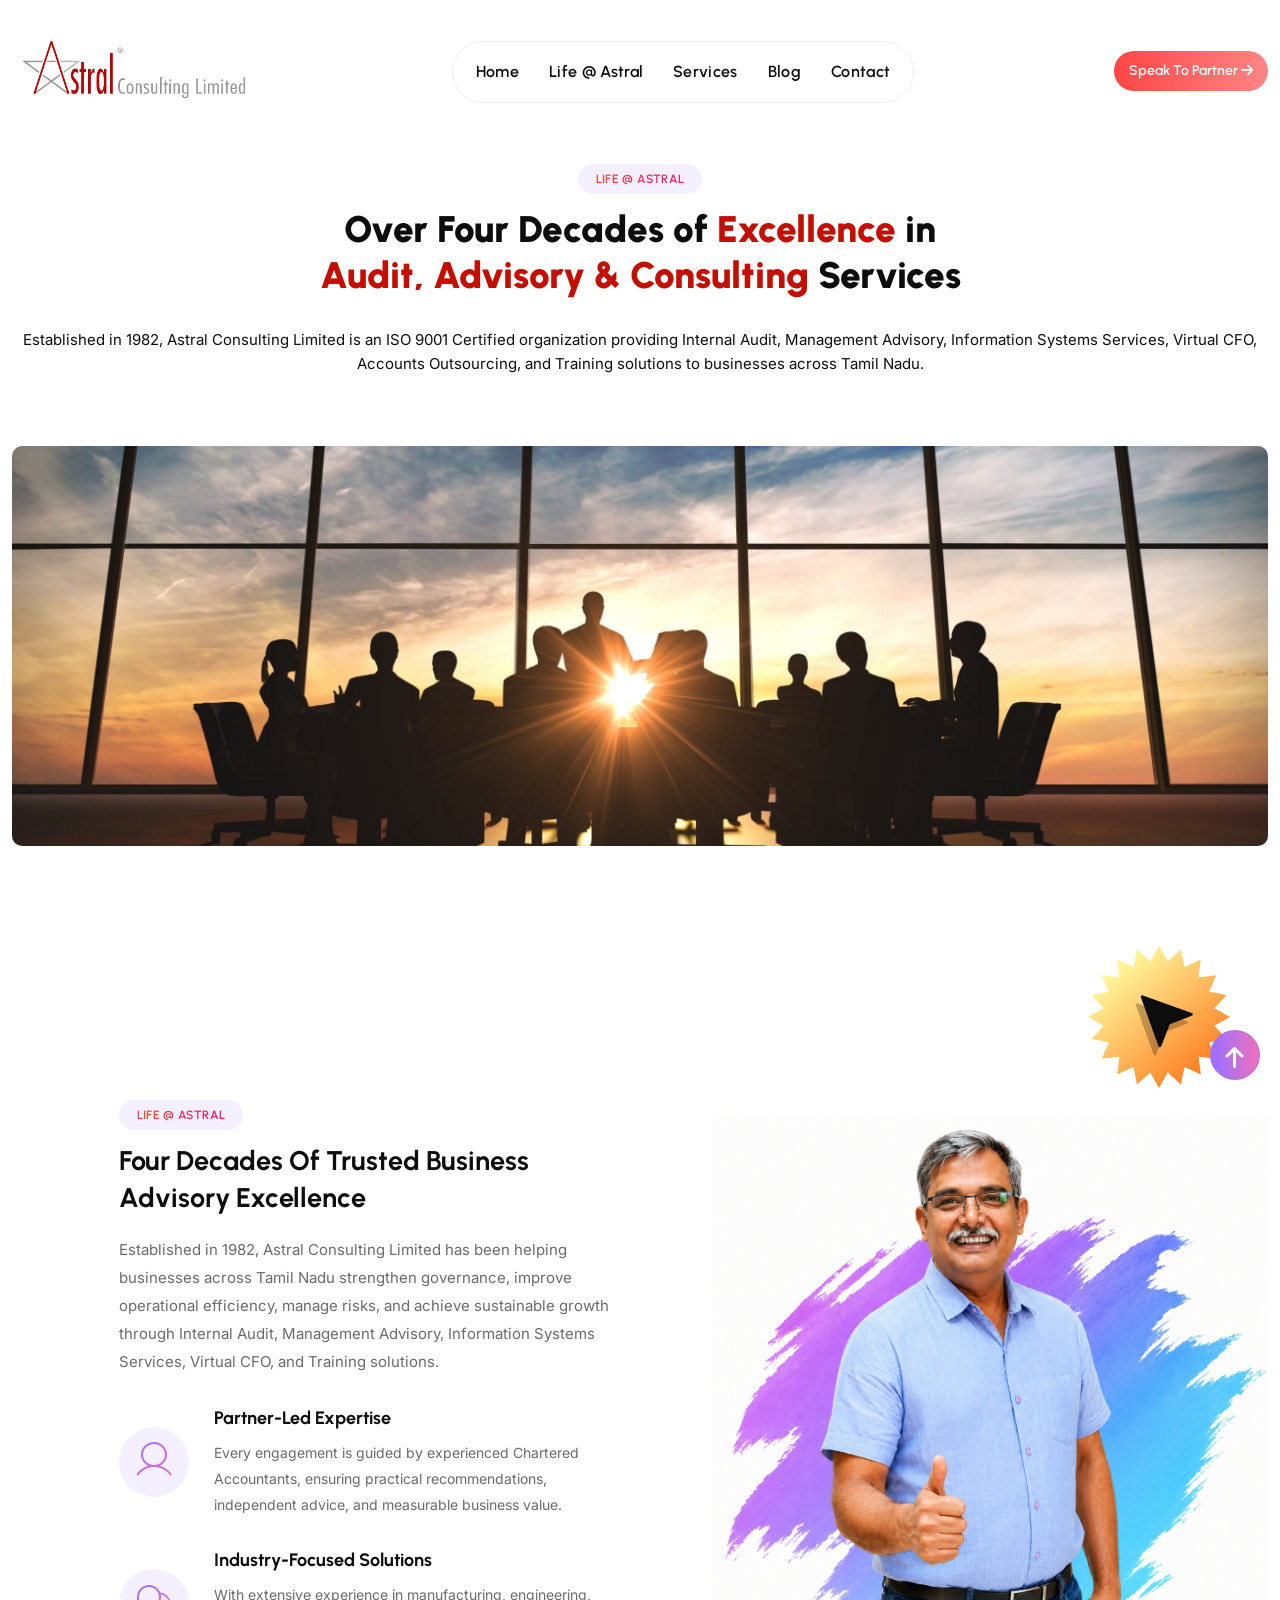
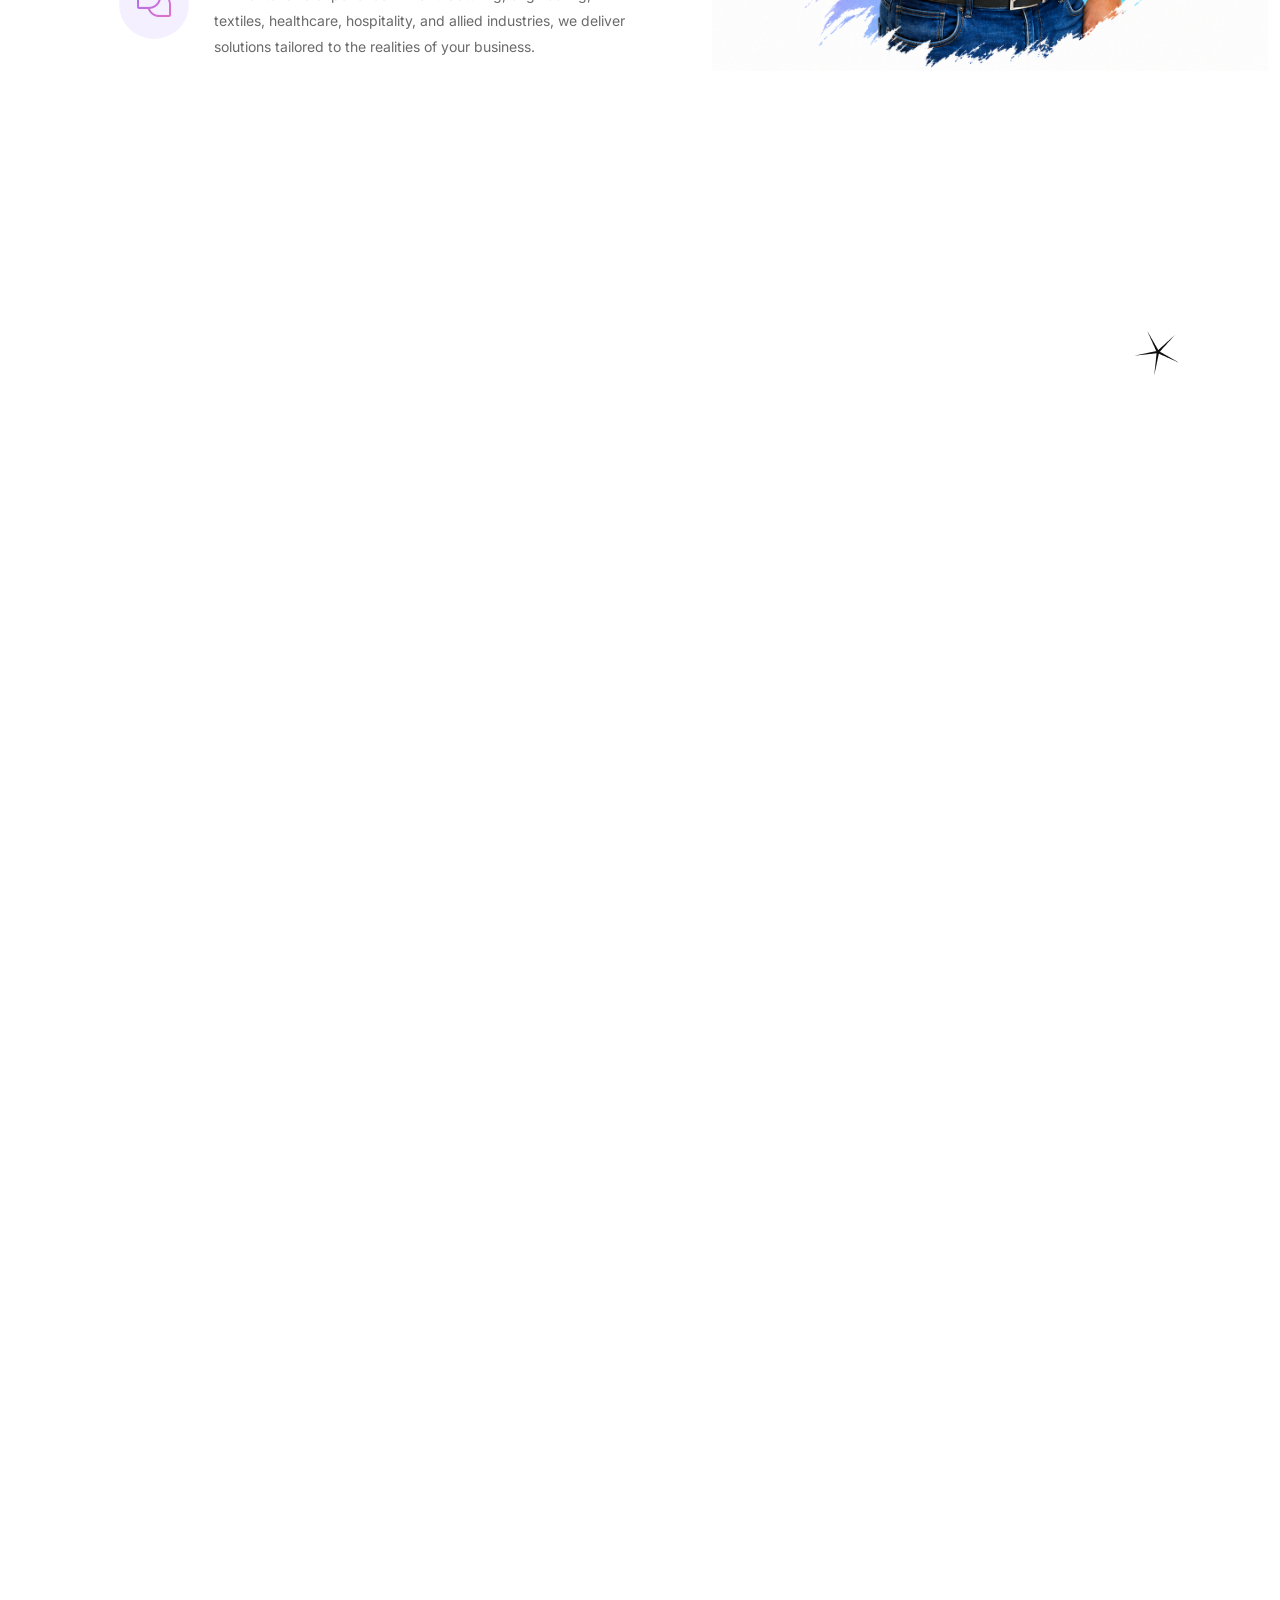
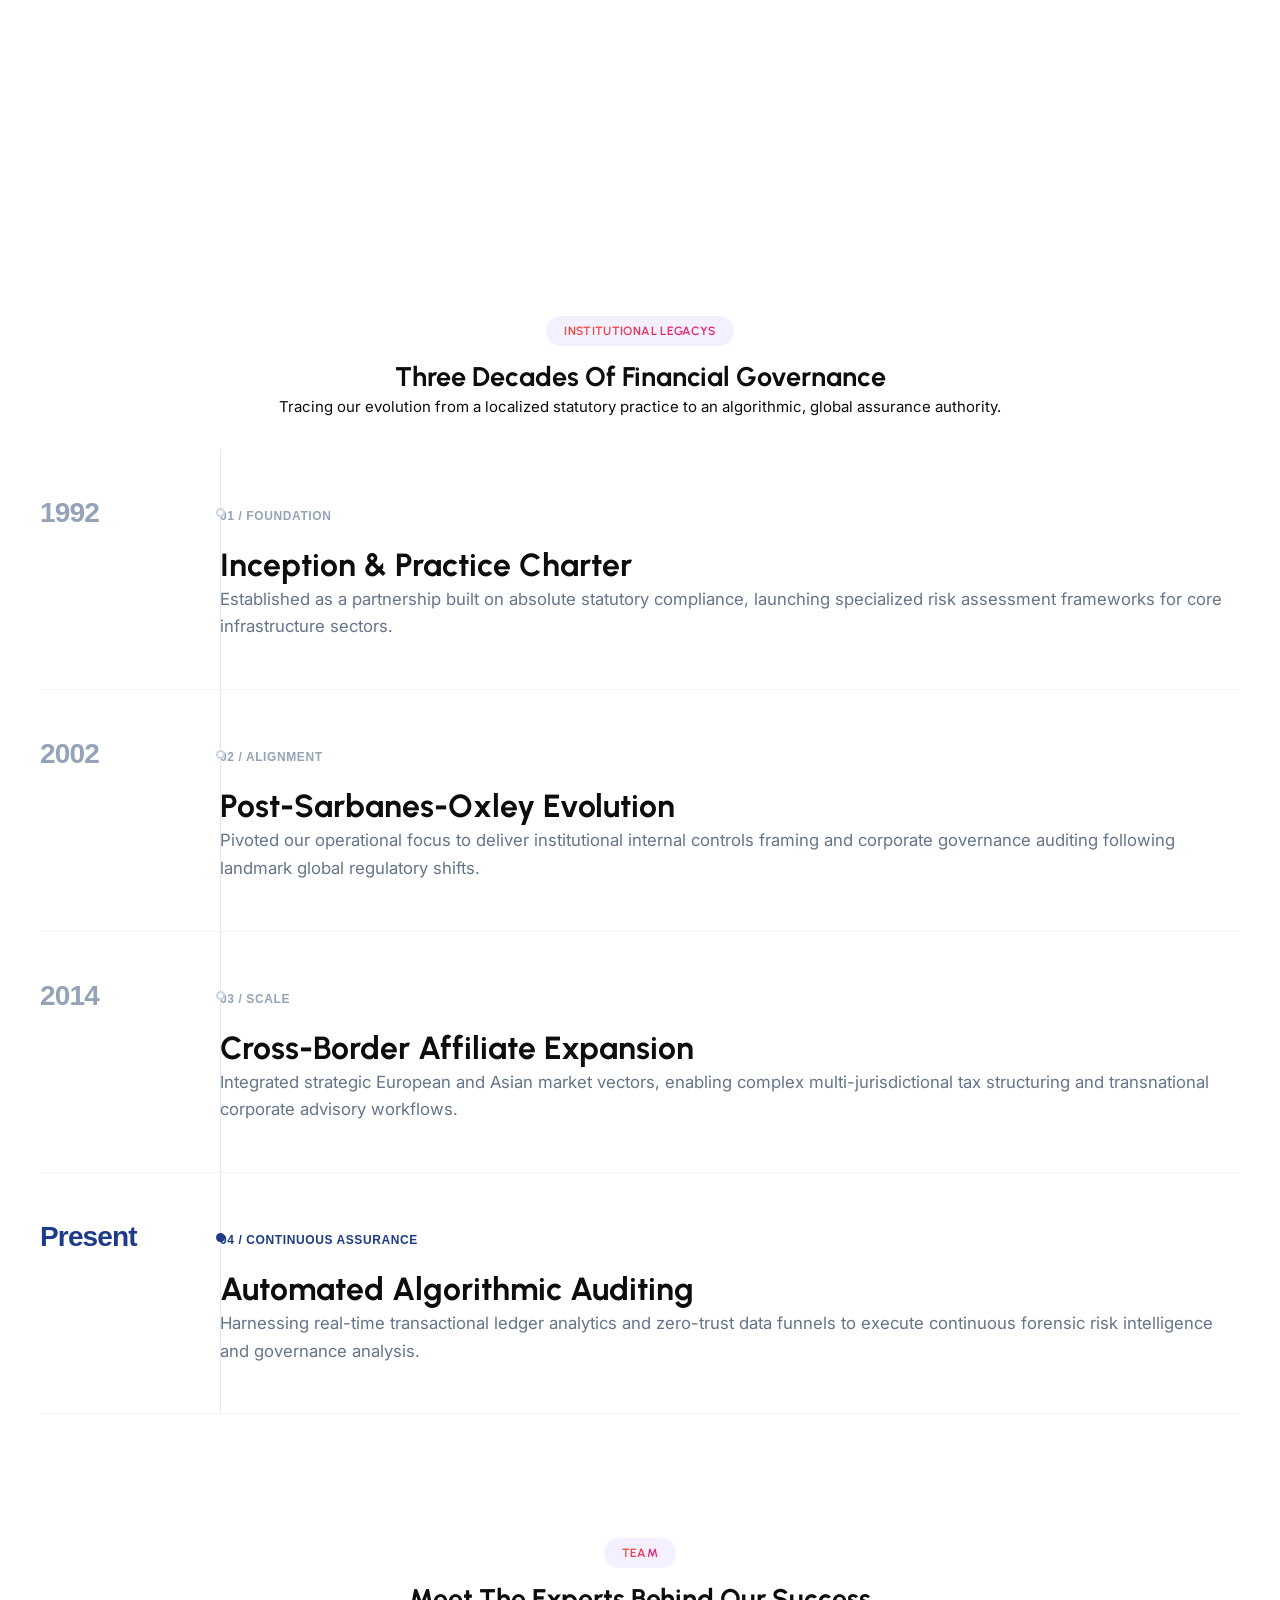
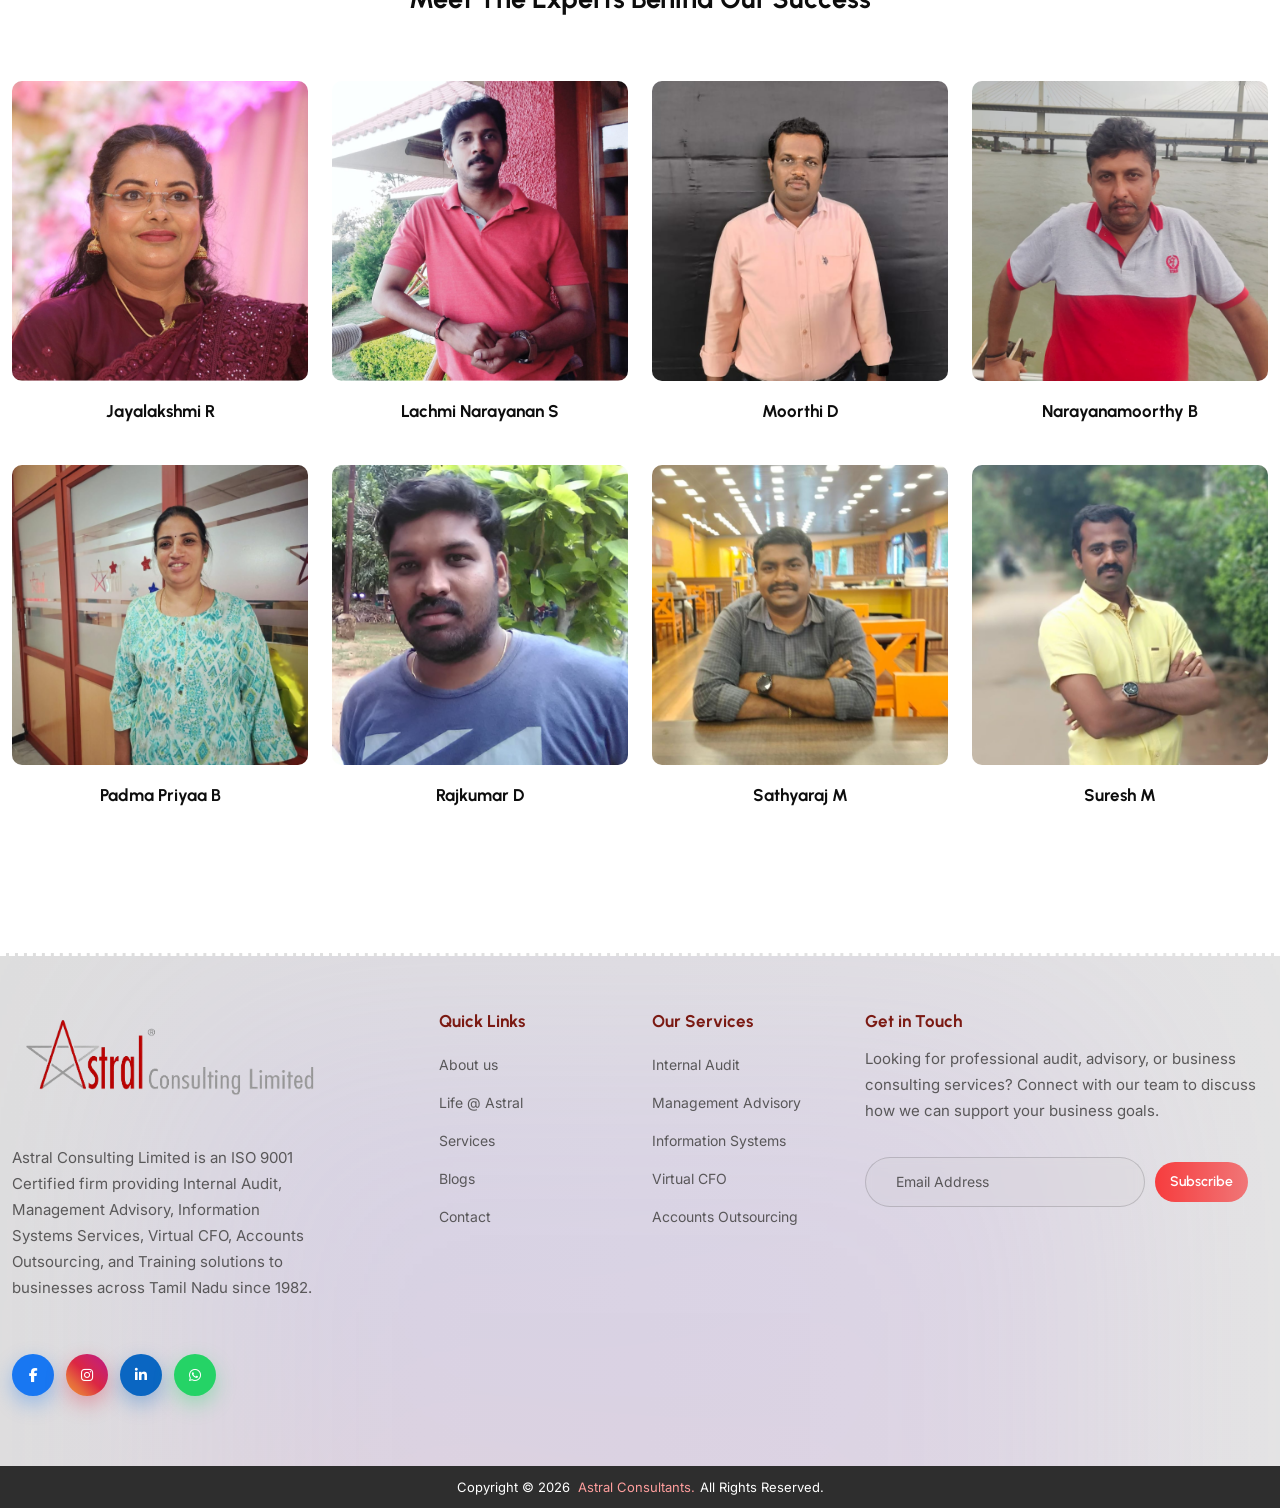
==== about.html @ 4dd0b912 "fix other pages" ====
<!DOCTYPE html>
<html lang="en">

<head>
    <meta http-equiv="X-UA-Compatible" content="IE=edge">
    <meta name="viewport" content="width=device-width, initial-scale=1.0, maximum-scale=1.0, user-scalable=0">
    <title>Astral Consultants</title>

    <link href="assets/css/bootstrap.css" rel="stylesheet">
    <link href="assets/css/fontawesome-all.css" rel="stylesheet">
    <link href="assets/css/animate.css" rel="stylesheet">
    <link href="assets/css/aos.css" rel="stylesheet">
    <link href="assets/css/icomoon.css" rel="stylesheet">
    <link href="assets/css/owl.css" rel="stylesheet">
    <link href="assets/css/jquery-ui.css" rel="stylesheet">
    <link href="assets/css/nice-select.css" rel="stylesheet">
    <link href="assets/css/jquery.fancybox.min.css" rel="stylesheet">
    <link href="assets/css/aos.css" rel="stylesheet">
    <link href="assets/css/global.css" rel="stylesheet">
    <link href="assets/css/elements-css/header.css" rel="stylesheet">
    <link href="assets/css/elements-css/footer.css" rel="stylesheet">
    <link href="assets/css/style.css" rel="stylesheet">
    <link href="assets/css/responsive.css" rel="stylesheet">

    <!-- Fav Icon -->
    <link rel="shortcut icon" href="assets/images/icons/favicon.png" type="image/x-icon">
    <link rel="icon" href="assets/images/icons/favicon.png" type="image/x-icon">
    <!-- End Fav Icon -->

    <!-- Google Fonts -->
    <link href="https://fonts.googleapis.com/css2?family=Urbanist:wght@300;400;500;600;700;800;900&amp;display=swap"
        rel="stylesheet">
    <link href="https://fonts.googleapis.com/css2?family=Inter:wght@300;400;500;600;700;800;900&amp;display=swap"
        rel="stylesheet">
    <!-- End Google Fonts -->

</head>

<!-- Page Wrapper -->

<body class="boxed_wrapper">

    <!-- preloader -->
    <div class="loader-wrap">
        <div class="preloader">
            <div class="preloader-close d-none">x</div>
            <div id="handle-preloader" class="handle-preloader">
                <div class="animation-preloader">
                    <div class="spinner"><img src="assets/images/icons/favicon.png" alt="loader-logo" /></div>
                    <div class="txt-loading">
                        <span data-text-preloader="A" class="letters-loading">
                            A
                        </span>
                        <span data-text-preloader="S" class="letters-loading">
                            S
                        </span>
                        <span data-text-preloader="T" class="letters-loading">
                            T
                        </span>
                        <span data-text-preloader="R" class="letters-loading">
                            R
                        </span>
                        <span data-text-preloader="A" class="letters-loading">
                            A
                        </span>
                        <span data-text-preloader="L" class="letters-loading">
                            L
                        </span>
                    </div>
                </div>
            </div>
        </div>
    </div>
    <!-- preloader end -->

    <!--Search Popup-->
    <div id="search-popup" class="search-popup">
        <div class="popup-inner">
            <div class="upper-box">
                <figure class="logo-box"><a href="index.html"><img src="assets/images/logo.png" alt=""></a></figure>
                <div class="close-search"><span class="fa-solid fa-xmark"></span></div>
            </div>
            <div class="overlay-layer"></div>
            <div class="container">
                <div class="search-form">
                    <form method="post">
                        <div class="form-group">
                            <fieldset>
                                <input type="search" class="form-control" name="search-input" value=""
                                    placeholder="Type your keyword and hit" required>
                                <button type="submit"><i class="icon-50"></i></button>
                            </fieldset>
                        </div>
                    </form>
                </div>
            </div>
        </div>
    </div>
    <!--End Search Popup-->

    <!-- Main Header -->
    <header class="header">

        <!-- Main Header -->
        <div class="main_header">
            <div class="container">
                <div class="main_header_inner">
                    <div class="main_header_logo">
                        <figure>
                            <a href="index.html"><img src="assets/images/logo.png" alt="Companny Logo"></a>
                        </figure>
                    </div>
                    <div class="main_header_menu menu_area">
                        <!--Mobile Navigation Toggler-->
                        <div class="mobile-nav-toggler">
                            <div class="menu-bar">
                                <i class="fas fa-bars"></i>
                            </div>
                        </div>
                        <nav class="main-menu">
                            <div class="collapse navbar-collapse show" id="navbarSupportedContent">
                                <ul class="navigation">
                                    <li><a href="index.html">Home</a></li>
                                    <li><a href="about.html">Life @ Astral</a></li>
                                    <li><a href="services.html">Services</a></li>
                                    <li><a href="blog.html">Blog</a></li>
                                    <li><a href="contact.html">Contact</a></li>
                                </ul>
                            </div>
                        </nav>
                    </div>
                    <div class="header_right_content">
                        <div class="link-btn">
                            <a href="#" class="btn_style_one" data-bs-toggle="modal" data-bs-target="#partnerModal">
                                <span>Speak To Partner</span>
                                <i class="fas fa-arrow-right"></i>
                            </a>
                        </div>
                        <!-- Modal -->
                        <div class="modal fade premium-modal" id="partnerModal" tabindex="-1" aria-hidden="true">

                            <div class="modal-dialog modal-dialog-centered">

                                <div class="modal-content">

                                    <div class="modal-header border-0">

                                        <div>
                                            <span class="modal-badge">
                                                <i class="fas fa-sparkles"></i>
                                                Support
                                            </span>

                                            <h3 class="modal-title">
                                                Speak To Partner
                                            </h3>

                                            <p class="modal-desc">
                                                Let's discuss your requirements and find the best solution.
                                            </p>
                                        </div>

                                        <button type="button" class="btn-close" data-bs-dismiss="modal"></button>

                                    </div>

                                    <div class="modal-body">

                                        <form>

                                            <div class="input-group-premium">
                                                <i class="fas fa-user"></i>
                                                <input type="text" placeholder="Full Name">
                                            </div>

                                            <div class="input-group-premium">
                                                <i class="fas fa-envelope"></i>
                                                <input type="email" placeholder="Email Address">
                                            </div>

                                            <div class="input-group-premium">
                                                <i class="fas fa-phone"></i>
                                                <input type="tel" placeholder="Phone Number">
                                            </div>

                                            <div class="input-group-premium textarea-group">
                                                <i class="fas fa-message"></i>
                                                <textarea placeholder="Tell us about your project"></textarea>
                                            </div>

                                            <button class="premium-submit">
                                                <span>Send Request</span>
                                                <i class="fas fa-paper-plane"></i>
                                            </button>

                                        </form>

                                    </div>

                                </div>

                            </div>
                        </div>
                    </div>
                </div>
            </div>
        </div>
        <!-- End Main Header -->

        <!-- Sticky Header-->
        <div class="sticky_header">
            <div class="container">
                <div class="main_header_inner">
                    <div class="main_header_logo">
                        <figure>
                            <a href="index.html"><img src="assets/images/logo.png" alt="Companny Logo"></a>
                        </figure>
                    </div>
                    <div class="main_header_menu menu_area">
                        <nav class="main-menu">
                            <!--Keep This Empty / Menu will come through Javascript-->
                        </nav>
                    </div>
                    <div class="header_right_content">
                        <button class="search-toggler d-none"><i class="icon-50"></i></button>
                        <div class="link-btn"><a href="#" class="btn_style_one">Speak To Partner</a></div>
                    </div>
                </div>
            </div>
        </div>
        <!-- End Sticky Header-->

        <!-- Mobile Menu  -->
        <div class="mobile-menu">
            <div class="menu-backdrop"></div>
            <div class="close-btn">X</div>
            <nav class="menu-box">
                <div class="nav-logo"><a href="index.html"><img src="assets/images/logo.png" alt="" title=""></a>
                </div>
                <div class="menu-outer"><!--Here Menu Will Come Automatically Via Javascript / Same Menu as in Header-->
                </div>
                <div class="contact-info">
                    <h4>Contact Info</h4>
                    <ul>
                        <li>No.14 - A, 4th floor ,
                            Ramakrishna Nagar ,
                            New Sidhaputhur ,
                            Coimbatore - 641044</li>
                        <li><a href="tel:+04222312548">+0422 2312548, 99949 12548</a></li>
                        <li><a href="mailto:contact@astralconsultants.com">contact@astralconsultants.com</a></li>
                    </ul>
                </div>
                <ul class="social-links centred">
                    <li><a href="index.html"><span class="fab fa-twitter"></span></a></li>
                    <li><a href="index.html"><span class="fab fa-facebook-square"></span></a></li>
                    <li><a href="index.html"><span class="fab fa-pinterest-p"></span></a></li>
                    <li><a href="index.html"><span class="fab fa-instagram"></span></a></li>
                    <li><a href="index.html"><span class="fab fa-youtube"></span></a></li>
                </ul>
            </nav>
        </div>
        <!-- End Mobile Menu -->

    </header>
    <!-- End Main Header -->

    <!-- About Page Banner -->
    <section class="about_page_banner aos-init aos-animate pt-3" data-aos="fade-up" data-aos-easing="linear"
        data-aos-duration="500">
        <div class="container">
            <div class="banner_content centred">

                <div class="tag_text">
                    <h6>Life @ Astral</h6>
                </div>

                <h1>
                    Over Four Decades of <span class="clr-red">Excellence </span>in <br>
                    <span class="clr-red">Audit, Advisory & Consulting</span> Services
                </h1>

                <p>
                    Established in 1982, Astral Consulting Limited is an ISO 9001 Certified
                    organization providing Internal Audit, Management Advisory, Information
                    Systems Services, Virtual CFO, Accounts Outsourcing, and Training solutions
                    to businesses across Tamil Nadu.
                </p>

                <div class="banner_image aboutus_banner_img">
                    <img src="assets/images/resource/about_banner_image.jpg" alt="">
                </div>

            </div>
        </div>
    </section>

    <!-- About Section Three -->
    <section class="about_section_three">
        <div class="mouse_pointer float-bob-y">
            <img src="assets/images/icons/mouse-pointer.png" alt="">
        </div>

        <div class="container">
            <div class="row">

                <div class="col-xl-5 col-lg-6 col-md-12 offset-xl-1">
                    <div class="about_right_content aos-init aos-animate" data-aos="fade-left" data-aos-easing="linear"
                        data-aos-duration="500">

                        <div class="section_title">
                            <div class="tag_text">
                                <h6>Life @ Astral</h6>
                            </div>

                            <h2>
                                Four Decades of Trusted
                                Business Advisory Excellence
                            </h2>

                            <p>
                                Established in 1982, Astral Consulting Limited has been helping
                                businesses across Tamil Nadu strengthen governance, improve operational
                                efficiency, manage risks, and achieve sustainable growth through
                                Internal Audit, Management Advisory, Information Systems Services,
                                Virtual CFO, and Training solutions.
                            </p>
                        </div>

                        <div class="feature_block_two aos-init aos-animate" data-aos="fade-up" data-aos-easing="linear"
                            data-aos-duration="500">

                            <div class="icon_box">
                                <i class="icon-15"></i>
                            </div>

                            <div class="feature_content">
                                <h4>Partner-Led Expertise</h4>

                                <p>
                                    Every engagement is guided by experienced Chartered Accountants,
                                    ensuring practical recommendations, independent advice, and
                                    measurable business value.
                                </p>
                            </div>
                        </div>

                        <div class="feature_block_two aos-init aos-animate" data-aos="fade-up" data-aos-easing="linear"
                            data-aos-duration="500">

                            <div class="icon_box">
                                <i class="icon-16"></i>
                            </div>

                            <div class="feature_content">
                                <h4>Industry-Focused Solutions</h4>

                                <p>
                                    With extensive experience in manufacturing, engineering,
                                    textiles, healthcare, hospitality, and allied industries,
                                    we deliver solutions tailored to the realities of your business.
                                </p>
                            </div>
                        </div>

                    </div>
                </div>
                <div class="col-xl-6 col-md-12 image_column">
                    <figure class="testimonial_image">
                        <img src="assets/images/resource/muthu.png" alt="">
                    </figure>
                </div>
            </div>
        </div>
    </section>
    <!-- About Section Three End -->

    <!-- Feature Section Two -->
    <section class="feature_section_two inner_page">
        <div class="star_shape rotate-me">
            <img src="assets/images/icons/star_icon.png" alt="">
        </div>

        <div class="container">
            <div class="row">

                <div class="col-xl-6 col-lg-6 col-md-12">
                    <div class="feature_image_block aos-init aos-animate" data-aos="fade-right" data-aos-easing="linear"
                        data-aos-duration="500">

                        <div class="icon_box_one float-bob-y">
                            <i class="icon-44"></i>
                        </div>

                        <div class="icon_box_two float-bob-y">
                            <i class="icon-29"></i>
                        </div>

                        <div class="feture_image about_why_choose_img">
                            <img src="assets/images/resource/feature_image_1.jpg" alt="">
                        </div>

                        <div class="chart_image_five float-bob-x">
                            <img src="assets/images/resource/chart_5.png" alt="">
                        </div>

                    </div>
                </div>

                <div class="col-xl-5 col-lg-6 col-md-12 offset-xl-1">
                    <div class="feature_content_block aos-init aos-animate" data-aos="fade-left"
                        data-aos-easing="linear" data-aos-duration="500">

                        <div class="section_title">
                            <div class="tag_text">
                                <h6>Why Choose Astral</h6>
                            </div>

                            <h2>Trusted Business Advisors for Over Four Decades</h2>
                        </div>

                        <ul class="accordion_box">

                            <li class="accordion block aos-init aos-animate" data-aos="fade-up" data-aos-easing="linear"
                                data-aos-duration="500">

                                <div class="acc-btn">
                                    <h4>1. Extensive Industry Experience</h4>
                                    <div class="icon-box"></div>
                                </div>

                                <div class="acc-content">
                                    <div class="text">
                                        <p>
                                            Since 1982, we have partnered with businesses across
                                            multiple industries, delivering practical audit,
                                            advisory, and consulting solutions.
                                        </p>
                                    </div>
                                </div>

                            </li>

                            <li class="accordion block aos-init aos-animate" data-aos="fade-up" data-aos-easing="linear"
                                data-aos-duration="600">

                                <div class="acc-btn">
                                    <h4>2. Partner-Led Professional Services</h4>
                                    <div class="icon-box"></div>
                                </div>

                                <div class="acc-content">
                                    <div class="text">
                                        <p>
                                            Our experienced leadership team remains actively
                                            involved in every engagement, ensuring quality,
                                            responsiveness, and value-driven outcomes.
                                        </p>
                                    </div>
                                </div>

                            </li>

                            <li class="accordion block active-block aos-init aos-animate" data-aos="fade-up"
                                data-aos-easing="linear" data-aos-duration="700">

                                <div class="acc-btn active">
                                    <h4>3. Practical Solutions for Sustainable Growth</h4>
                                    <div class="icon-box"></div>
                                </div>

                                <div class="acc-content current">
                                    <div class="text">
                                        <p>
                                            We help organizations strengthen governance,
                                            improve operational performance, manage risks,
                                            and build a strong foundation for long-term success.
                                        </p>
                                    </div>
                                </div>

                            </li>

                        </ul>

                    </div>
                </div>

            </div>
        </div>
    </section>
    <!-- Feature Section Two End -->

    <!-- Why Choose Us Section -->
    <section class="why_choose_us about_page aos-init aos-animate" data-aos="fade-up" data-aos-easing="linear"
        data-aos-duration="500">

        <div class="shape_circle float-bob-y">
            <img src="assets/images/icons/ring_shape.png" alt="">
        </div>

        <div class="container">

            <div class="border_top"></div>

            <div class="section_title centred">
                <div class="tag_text">
                    <h6>Why Choose Us</h6>
                </div>

                <h2>Your Trusted Partner for Business Excellence</h2>

                <p>
                    With decades of experience, a multidisciplinary team of professionals,
                    and a proven track record across industries and geographies, Astral
                    Consulting Limited delivers practical solutions that create measurable value.
                </p>
            </div>

            <div class="row">

                <!-- Experience -->
                <div class="col-xl-4 col-md-6 col-sm-12">
                    <div class="why_choose_block_two mb_40 aos-init aos-animate" data-aos="fade-right"
                        data-aos-easing="linear" data-aos-duration="500">

                        <div class="choose_icon">
                            <i class="fa-solid fa-calendar-days"></i>
                        </div>

                        <h4>30+ Years of Experience</h4>

                        <p>
                            Delivering trusted assurance, consulting, outsourcing,
                            and forensic services across diverse industries with a
                            commitment to excellence and integrity.
                        </p>

                        <div class="link_btn">
                            <a href="#">
                                Discover More
                                <i class="fa-solid fa-angle-right"></i>
                            </a>
                        </div>

                    </div>
                </div>

                <!-- Clients -->
                <div class="col-xl-4 col-md-6 col-sm-12">
                    <div class="why_choose_block_two mb_40 aos-init aos-animate" data-aos="fade-up"
                        data-aos-easing="linear" data-aos-duration="550">

                        <div class="choose_icon">
                            <i class="fa-solid fa-users"></i>
                        </div>

                        <h4>600+ Trusted Clients</h4>

                        <p>
                            Long-standing client relationships built on professionalism,
                            responsiveness, quality service, and measurable business outcomes.
                        </p>

                        <div class="link_btn">
                            <a href="#">
                                Discover More
                                <i class="fa-solid fa-angle-right"></i>
                            </a>
                        </div>

                    </div>
                </div>

                <!-- Projects -->
                <div class="col-xl-4 col-md-6 col-sm-12">
                    <div class="why_choose_block_two mb_40 aos-init aos-animate" data-aos="fade-left"
                        data-aos-easing="linear" data-aos-duration="600">

                        <div class="choose_icon">
                            <i class="fa-solid fa-briefcase"></i>
                        </div>

                        <h4>6000+ Projects Delivered</h4>

                        <p>
                            Extensive experience in internal audits, risk management,
                            compliance reviews, IT audits, advisory, and transformation projects.
                        </p>

                        <div class="link_btn">
                            <a href="#">
                                Discover More
                                <i class="fa-solid fa-angle-right"></i>
                            </a>
                        </div>

                    </div>
                </div>

                <!-- Global Reach -->
                <div class="col-xl-4 col-md-6 col-sm-12">
                    <div class="why_choose_block_two mb_40 aos-init aos-animate" data-aos="fade-right"
                        data-aos-easing="linear" data-aos-duration="650">

                        <div class="choose_icon">
                            <i class="fa-solid fa-globe"></i>
                        </div>

                        <h4>Global Reach</h4>

                        <p>
                            Successfully executed audit and consulting engagements
                            across more than 15 countries with industry-specific expertise.
                        </p>

                        <div class="link_btn">
                            <a href="#">
                                Discover More
                                <i class="fa-solid fa-angle-right"></i>
                            </a>
                        </div>

                    </div>
                </div>

                <!-- Team -->
                <div class="col-xl-4 col-md-6 col-sm-12">
                    <div class="why_choose_block_two mb_40 aos-init aos-animate" data-aos="fade-up"
                        data-aos-easing="linear" data-aos-duration="700">

                        <div class="choose_icon">
                            <i class="fa-solid fa-user-tie"></i>
                        </div>

                        <h4>25+ Professional Advisors</h4>

                        <p>
                            A highly qualified team of Chartered Accountants, CISA,
                            CIA, CFE professionals, Engineers, and MBAs.
                        </p>

                        <div class="link_btn">
                            <a href="#">
                                Discover More
                                <i class="fa-solid fa-angle-right"></i>
                            </a>
                        </div>

                    </div>
                </div>

                <!-- ISO -->
                <div class="col-xl-4 col-md-6 col-sm-12">
                    <div class="why_choose_block_two mb_40 aos-init aos-animate" data-aos="fade-left"
                        data-aos-easing="linear" data-aos-duration="750">

                        <div class="choose_icon">
                            <i class="fa-solid fa-certificate"></i>
                        </div>

                        <h4>ISO 9001 Certified</h4>

                        <p>
                            Our quality-certified systems ensure consistency,
                            professionalism, and continuous improvement in every engagement.
                        </p>

                        <div class="link_btn">
                            <a href="#">
                                Discover More
                                <i class="fa-solid fa-angle-right"></i>
                            </a>
                        </div>

                    </div>
                </div>

            </div>

        </div>

    </section>
    <!-- Why Choose Us Section End -->
    <div class="apf-roadmap-section">
        <div class="apf-container">
            <div class="section_title centred">
                <div class="tag_text">
                    <h6>Institutional Legacys</h6>
                </div>
                <h2>Three Decades of Financial Governance</h2>
                <p>Tracing our evolution from a localized statutory practice to an algorithmic, global assurance
                    authority.</p>
            </div>
            <!-- The Reimagined Timeline Grid -->
            <div class="apf-timeline-grid">

                <!-- Hidden spine for structural tracking on mobile, layout baseline on desktop -->
                <div class="apf-timeline-spine"></div>

                <!-- Epoch Block: 1992 (Burgundy Focus) -->
                <div class="apf-epoch-block apf-accent-burgundy">
                    <div class="apf-epoch-meta">
                        <div class="apf-epoch-year">1992</div>
                        <div class="apf-epoch-indicator"></div>
                    </div>
                    <div class="apf-epoch-body">
                        <span class="apf-epoch-tag">01 / Foundation</span>
                        <h3 class="apf-epoch-title">Inception & Practice Charter</h3>
                        <p class="apf-epoch-text">Established as a partnership built on absolute statutory compliance,
                            launching specialized risk assessment frameworks for core infrastructure sectors.</p>
                    </div>
                </div>

                <!-- Epoch Block: 2002 (Navy Focus) -->
                <div class="apf-epoch-block apf-accent-navy">
                    <div class="apf-epoch-meta">
                        <div class="apf-epoch-year">2002</div>
                        <div class="apf-epoch-indicator"></div>
                    </div>
                    <div class="apf-epoch-body">
                        <span class="apf-epoch-tag">02 / Alignment</span>
                        <h3 class="apf-epoch-title">Post-Sarbanes-Oxley Evolution</h3>
                        <p class="apf-epoch-text">Pivoted our operational focus to deliver institutional internal
                            controls framing and corporate governance auditing following landmark global regulatory
                            shifts.</p>
                    </div>
                </div>

                <!-- Epoch Block: 2014 (Burgundy Focus) -->
                <div class="apf-epoch-block apf-accent-burgundy">
                    <div class="apf-epoch-meta">
                        <div class="apf-epoch-year">2014</div>
                        <div class="apf-epoch-indicator"></div>
                    </div>
                    <div class="apf-epoch-body">
                        <span class="apf-epoch-tag">03 / Scale</span>
                        <h3 class="apf-epoch-title">Cross-Border Affiliate Expansion</h3>
                        <p class="apf-epoch-text">Integrated strategic European and Asian market vectors, enabling
                            complex multi-jurisdictional tax structuring and transnational corporate advisory workflows.
                        </p>
                    </div>
                </div>

                <!-- Epoch Block: Present (Navy Active Focus) -->
                <div class="apf-epoch-block apf-accent-navy apf-state-current">
                    <div class="apf-epoch-meta">
                        <div class="apf-epoch-year">Present</div>
                        <div class="apf-epoch-indicator"></div>
                    </div>
                    <div class="apf-epoch-body">
                        <span class="apf-epoch-tag apf-tag-active">04 / Continuous Assurance</span>
                        <h3 class="apf-epoch-title">Automated Algorithmic Auditing</h3>
                        <p class="apf-epoch-text">Harnessing real-time transactional ledger analytics and zero-trust
                            data funnels to execute continuous forensic risk intelligence and governance analysis.</p>
                    </div>
                </div>

            </div>
        </div>
    </div>
    <!-- Team Section -->
    <section class="team_section internal_teams" style="padding-top: 0;">
        <div class="container">
            <div class="section_title centred">
                <div class="tag_text">
                    <h6>Team</h6>
                </div>
                <h2>Meet the Experts Behind Our Success</h2>
            </div>
            <div class="row" style="justify-content: center; margin-top:3rem;">

                <!-- Jayalakshmi R -->
                <div class="col-lg-3 col-md-6 col-sm-12 team_block mt-3">
                    <div class="team_block_one" data-aos="fade-up" data-aos-easing="linear" data-aos-duration="500">
                        <div class="inner_box">
                            <div class="image_box">
                                <figure class="image">
                                    <img src="assets/images/team/leads/Jayalakshmi.png" alt="Jayalakshmi R">
                                </figure>
                            </div>
                            <div class="lower_content">
                                <h4><a href="#">Jayalakshmi R</a></h4>
                                <span class="designation d-none">Advisor - Information Systems Audit</span>
                            </div>
                        </div>
                    </div>
                </div>

                <!-- Lachmi Narayanan S -->
                <div class="col-lg-3 col-md-6 col-sm-12 team_block mt-3">
                    <div class="team_block_one" data-aos="fade-up" data-aos-easing="linear" data-aos-duration="600">
                        <div class="inner_box">
                            <div class="image_box">
                                <figure class="image">
                                    <img src="assets/images/team/leads/lakshmi.png" alt="Lachmi Narayanan S">
                                </figure>
                            </div>
                            <div class="lower_content">
                                <h4><a href="#">Lachmi Narayanan S</a></h4>
                                <span class="designation d-none">Advisor - Consulting</span>
                            </div>
                        </div>
                    </div>
                </div>

                <!-- Moorthi D -->
                <div class="col-lg-3 col-md-6 col-sm-12 team_block mt-3">
                    <div class="team_block_one" data-aos="fade-up" data-aos-easing="linear" data-aos-duration="700">
                        <div class="inner_box">
                            <div class="image_box">
                                <figure class="image">
                                    <img src="assets/images/team/leads/moorthi.png" alt="Moorthi D">
                                </figure>
                            </div>
                            <div class="lower_content">
                                <h4><a href="#">Moorthi D</a></h4>
                                <span class="designation d-none">Advisor - Forensic Audits</span>
                            </div>
                        </div>
                    </div>
                </div>

                <!-- Narayanamoorthy B -->
                <div class="col-lg-3 col-md-6 col-sm-12 team_block mt-3">
                    <div class="team_block_one" data-aos="fade-up" data-aos-easing="linear" data-aos-duration="800">
                        <div class="inner_box">
                            <div class="image_box">
                                <figure class="image">
                                    <img src="assets/images/team/leads/narayanan.png" alt="Narayanamoorthy B">
                                </figure>
                            </div>
                            <div class="lower_content">
                                <h4><a href="#">Narayanamoorthy B</a></h4>
                                <span class="designation d-none">Advisor - Internal Audit</span>
                            </div>
                        </div>
                    </div>
                </div>

                <!-- Padma Priyaa B -->
                <div class="col-lg-3 col-md-6 col-sm-12 team_block mt-3">
                    <div class="team_block_one" data-aos="fade-up" data-aos-easing="linear" data-aos-duration="900">
                        <div class="inner_box">
                            <div class="image_box">
                                <figure class="image">
                                    <img src="assets/images/team/leads/priya.png" alt="Padma Priyaa B">
                                </figure>
                            </div>
                            <div class="lower_content">
                                <h4><a href="#">Padma Priyaa B</a></h4>
                                <span class="designation d-none">Advisor - Direct Tax</span>
                            </div>
                        </div>
                    </div>
                </div>

                <!-- Rajkumar D -->
                <div class="col-lg-3 col-md-6 col-sm-12 team_block mt-3">
                    <div class="team_block_one" data-aos="fade-up" data-aos-easing="linear" data-aos-duration="1000">
                        <div class="inner_box">
                            <div class="image_box">
                                <figure class="image">
                                    <img src="assets/images/team/leads/ranjith.png" alt="Rajkumar D">
                                </figure>
                            </div>
                            <div class="lower_content">
                                <h4><a href="#">Rajkumar D</a></h4>
                                <span class="designation d-none">Advisor - Investment Banking</span>
                            </div>
                        </div>
                    </div>
                </div>
                <!-- Sathyaraj M -->
                <div class="col-lg-3 col-md-6 col-sm-12 team_block mt-3">
                    <div class="team_block_one" data-aos="fade-up" data-aos-easing="linear" data-aos-duration="900">
                        <div class="inner_box">
                            <div class="image_box">
                                <figure class="image">
                                    <img src="assets/images/team/leads/Sathyaraj.png" alt="Sathyaraj M">
                                </figure>
                            </div>
                            <div class="lower_content">
                                <h4><a href="#">Sathyaraj M</a></h4>
                                <span class="designation d-none">Advisor - Direct Tax</span>
                            </div>
                        </div>
                    </div>
                </div>

                <!-- Suresh M -->
                <div class="col-lg-3 col-md-6 col-sm-12 team_block mt-3">
                    <div class="team_block_one" data-aos="fade-up" data-aos-easing="linear" data-aos-duration="1000">
                        <div class="inner_box">
                            <div class="image_box">
                                <figure class="image">
                                    <img src="assets/images/team/leads/suresh.png" alt="Suresh M">
                                </figure>
                            </div>
                            <div class="lower_content">
                                <h4><a href="#">Suresh M</a></h4>
                                <span class="designation d-none">Advisor - Investment Banking</span>
                            </div>
                        </div>
                    </div>
                </div>
                <!-- Sivakumar -->
                <!-- <div class="col-lg-3 col-md-6 col-sm-12 team_block mt-3">
                    <div class="team_block_one" data-aos="fade-up" data-aos-easing="linear" data-aos-duration="1100">
                        <div class="inner_box">
                            <div class="image_box">
                                <figure class="image">
                                    <img src="assets/images/team/leads/sivakumar.jpeg" alt="Sivakumar">
                                </figure>
                            </div>
                            <div class="lower_content">
                                <h4><a href="#">Sivakumar</a></h4>
                                <span class="designation d-none">Advisor - Grants & Subsidies</span>
                            </div>
                        </div>
                    </div>
                </div> -->

            </div>
        </div>
    </section>
    <!-- Team Section End -->

    <!-- Main Footer -->
    <footer class="main_footer">
        <div class="footer_top">
            <div class="container">
                <div class="row">
                    <div class="col-xl-4 col-lg-4 col-md-6 col-sm-12">
                        <div class="footer_widget about_widget aos-init aos-animate" data-aos="fade-right"
                            data-aos-easing="linear" data-aos-duration="500">
                            <figure class="footer_logo">
                                <a href="index.html"><img src="assets/images/logo.png" alt=""></a>
                            </figure>
                            <p>Astral Consulting Limited is an ISO 9001 Certified firm providing Internal Audit,
                                Management Advisory, Information Systems Services, Virtual CFO, Accounts Outsourcing,
                                and Training solutions to businesses across Tamil Nadu since 1982.</p>
                            <div class="hader-social-media">
                                <ul class="social-links centred">
                                    <li>
                                        <a href="https://www.facebook.com/astralconsultants" target="_blank">
                                            <span class="fab fa-facebook-f"></span>
                                        </a>
                                    </li>

                                    <li>
                                        <a href="https://www.instagram.com/astral_consultants/" target="_blank">
                                            <span class="fab fa-instagram"></span>
                                        </a>
                                    </li>

                                    <li>
                                        <a href="https://www.linkedin.com/company/astral-consulting-ltd/"
                                            target="_blank">
                                            <span class="fab fa-linkedin-in"></span>
                                        </a>
                                    </li>

                                    <li>
                                        <a href="https://wa.me/919994966574" target="_blank">
                                            <span class="fab fa-whatsapp"></span>
                                        </a>
                                    </li>
                                </ul>
                            </div>
                        </div>
                    </div>
                    <div class="col-xl-2 col-lg-4 col-md-6 col-sm-12">
                        <div class="footer_widget page_widget aos-init aos-animate" data-aos="fade-up"
                            data-aos-easing="linear" data-aos-duration="550">
                            <h4 class="footer_widget_title">Quick Links</h4>
                            <ul class="page_list">
                                <li><a href="index.html">About us</a></li>
                                <li><a href="about.html">Life @ Astral</a></li>
                                <li><a href="services.html">Services</a></li>
                                <li><a href="blog.html">Blogs</a></li>
                                <li><a href="contact.html">Contact</a></li>
                            </ul>
                        </div>
                    </div>
                    <div class="col-xl-2 col-lg-4 col-md-6 col-sm-12">
                        <div class="footer_widget primary_page_widget aos-init aos-animate" data-aos="fade-down"
                            data-aos-easing="linear" data-aos-duration="600">
                            <h4 class="footer_widget_title">Our Services</h4>
                            <ul class="primary_page_list">
                                <li><a href="#">Internal Audit</a></li>
                                <li><a href="#">Management Advisory</a></li>
                                <li><a href="#">Information Systems</a></li>
                                <li><a href="#">Virtual CFO</a></li>
                                <li><a href="#">Accounts Outsourcing</a></li>
                            </ul>
                        </div>
                    </div>
                    <div class="col-xl-4 col-lg-4 col-md-6 col-sm-12">
                        <div class="footer_widget newsletter_widget aos-init aos-animate" data-aos="fade-up"
                            data-aos-easing="linear" data-aos-duration="650">
                            <h4 class="footer_widget_title">Get in Touch</h4>
                            <p> Looking for professional audit, advisory, or business consulting services?
                                Connect with our team to discuss how we can support your business goals.</p>
                            <div class="subscribe-inner">
                                <form method="post" class="subscribe-form">
                                    <div class="form-group">
                                        <input type="email" name="email" placeholder="Email Address">
                                        <button type="submit" class="btn_style_one">Subscribe</button>
                                    </div>
                                </form>
                            </div>
                        </div>
                    </div>
                </div>
            </div>
        </div>
        <div class="footer_bottom">
            <div class="container">
                <div class="copyright">Copyright &copy; 2026 &nbsp;<a href="index.html">Astral Consultants.</a> All
                    Rights Reserved.</div>
            </div>
        </div>
        <div class="footer_shape"></div>
    </footer>
    <!-- End Main Footer -->

    <!-- Scroll to Top -->
    <button class="scroll-top scroll-to-target" data-target="html">
        <i class="fas fa-arrow-up"></i>
    </button>
    <!--End Scroll to Top -->

    <!-- Include Js -->
    <script src="assets/js/bootstrap.js"></script>
    <script src="assets/js/jquery.js"></script>
    <script src="assets/js/appear.js"></script>
    <script src="assets/js/jquery.nice-select.min.js"></script>
    <script src="assets/js/wow.js"></script>
    <script src="assets/js/owl.js"></script>
    <script src="assets/js/validation.js"></script>
    <script src="assets/js/jquery-ui.js"></script>
    <script src="assets/js/jquery.fancybox.js"></script>
    <script src="assets/js/product-filter.js"></script>
    <script src="assets/js/bxslider.js"></script>
    <script src="assets/js/jquery.bootstrap-touchspin.js"></script>
    <script src="assets/js/aos.js"></script>
    <script src="assets/js/main.js"></script>
    <!-- End Include Js -->

</body>
<!-- End Page Wrapper -->

</html>
---- assets/css/icomoon.css ----
@font-face {
  font-family: 'icomoon';
  src:  url('../fonts/icomoon216a.eot?5ymbnc');
  src:  url('../fonts/icomoon216a.eot?5ymbnc#iefix') format('embedded-opentype'),
    url('../fonts/icomoon216a.ttf?5ymbnc') format('truetype'),
    url('../fonts/icomoon216a.woff?5ymbnc') format('woff'),
    url('../fonts/icomoon216a.svg?5ymbnc#icomoon') format('svg');
  font-weight: normal;
  font-style: normal;
  font-display: block;
}

[class^="icon-"], [class*=" icon-"] {
  /* use !important to prevent issues with browser extensions that change fonts */
  font-family: 'icomoon' !important;
  speak: never;
  font-style: normal;
  font-weight: normal;
  font-variant: normal;
  text-transform: none;
  line-height: 1;

  /* Better Font Rendering =========== */
  -webkit-font-smoothing: antialiased;
  -moz-osx-font-smoothing: grayscale;
}

.icon-1:before {
  content: "\e900";
}
.icon-2:before {
  content: "\e901";
}
.icon-3:before {
  content: "\e902";
}
.icon-4:before {
  content: "\e903";
}
.icon-5:before {
  content: "\e904";
}
.icon-6:before {
  content: "\e905";
}
.icon-7:before {
  content: "\e906";
}
.icon-8:before {
  content: "\e907";
}
.icon-9:before {
  content: "\e908";
}
.icon-10:before {
  content: "\e909";
}
.icon-11:before {
  content: "\e90a";
}
.icon-12:before {
  content: "\e90b";
}
.icon-13:before {
  content: "\e90c";
}
.icon-14:before {
  content: "\e90d";
}
.icon-15:before {
  content: "\e90e";
}
.icon-16:before {
  content: "\e90f";
}
.icon-17:before {
  content: "\e910";
}
.icon-18:before {
  content: "\e911";
}
.icon-19:before {
  content: "\e912";
}
.icon-20:before {
  content: "\e913";
}
.icon-21:before {
  content: "\e914";
}
.icon-22:before {
  content: "\e915";
}
.icon-23:before {
  content: "\e916";
}
.icon-24:before {
  content: "\e917";
}
.icon-25:before {
  content: "\e918";
}
.icon-26:before {
  content: "\e919";
}
.icon-27:before {
  content: "\e91a";
}
.icon-28:before {
  content: "\e91b";
}
.icon-29:before {
  content: "\e91c";
}
.icon-30:before {
  content: "\e91d";
}
.icon-31:before {
  content: "\e91e";
}
.icon-32:before {
  content: "\e91f";
}
.icon-33:before {
  content: "\e920";
}
.icon-34:before {
  content: "\e921";
}
.icon-35:before {
  content: "\e922";
}
.icon-36:before {
  content: "\e923";
}
.icon-37:before {
  content: "\e924";
}
.icon-38:before {
  content: "\e925";
}
.icon-39:before {
  content: "\e926";
}
.icon-40:before {
  content: "\e927";
}
.icon-41:before {
  content: "\e928";
}
.icon-42:before {
  content: "\e929";
}
.icon-43:before {
  content: "\e92a";
}
.icon-44:before {
  content: "\e92b";
}
.icon-45:before {
  content: "\e92c";
}
.icon-46:before {
  content: "\e92d";
}
.icon-47:before {
  content: "\e92e";
}
.icon-48:before {
  content: "\e92f";
}
.icon-49:before {
  content: "\e930";
}
.icon-50:before {
  content: "\e931";
}
---- assets/css/nice-select.css ----
.nice-select {
  -webkit-tap-highlight-color: transparent;
  background-color: #fff;
  border-radius: 5px;
  border: solid 1px #e8e8e8;
  box-sizing: border-box;
  clear: both;
  cursor: pointer;
  display: block;
  float: left;
  font-family: inherit;
  font-size: 14px;
  font-weight: normal;
  height: 42px;
  line-height: 40px;
  outline: none;
  padding-left: 18px;
  padding-right: 30px;
  position: relative;
  text-align: left !important;
  -webkit-transition: all 0.2s ease-in-out;
  transition: all 0.2s ease-in-out;
  -webkit-user-select: none;
     -moz-user-select: none;
      -ms-user-select: none;
          user-select: none;
  white-space: nowrap;
  width: auto; }
  .nice-select:hover {
    border-color: #dbdbdb; }
  .nice-select:active, .nice-select.open, .nice-select:focus {
    border-color: #999; }
  .nice-select.open .list {
    opacity: 1;
    pointer-events: auto;
    -webkit-transform: scale(1) translateY(0);
        -ms-transform: scale(1) translateY(0);
            transform: scale(1) translateY(0); }
  .nice-select.disabled {
    border-color: #ededed;
    color: #999;
    pointer-events: none; }
    .nice-select.disabled:after {
      border-color: #cccccc; }
  .nice-select.wide {
    width: 100%; }
    .nice-select.wide .list {
      left: 0 !important;
      right: 0 !important; }
  .nice-select.right {
    float: right; }
    .nice-select.right .list {
      left: auto;
      right: 0; }
  .nice-select.small {
    font-size: 12px;
    height: 36px;
    line-height: 34px; }
    .nice-select.small:after {
      height: 4px;
      width: 4px; }
    .nice-select.small .option {
      line-height: 34px;
      min-height: 34px; }
  .nice-select .list {
    background-color: #fff;
    border-radius: 5px;
    box-shadow: 0 0 0 1px rgba(68, 68, 68, 0.11);
    box-sizing: border-box;
    margin-top: 4px;
    opacity: 0;
    overflow: hidden;
    padding: 0;
    pointer-events: none;
    position: absolute;
    top: 100%;
    left: 0;
    -webkit-transform-origin: 50% 0;
        -ms-transform-origin: 50% 0;
            transform-origin: 50% 0;
    -webkit-transform: scale(0.75) translateY(-21px);
        -ms-transform: scale(0.75) translateY(-21px);
            transform: scale(0.75) translateY(-21px);
    -webkit-transition: all 0.2s cubic-bezier(0.5, 0, 0, 1.25), opacity 0.15s ease-out;
    transition: all 0.2s cubic-bezier(0.5, 0, 0, 1.25), opacity 0.15s ease-out;
    z-index: 9; }
    .nice-select .list:hover .option:not(:hover) {
      background-color: transparent !important; }
  .nice-select .option {
    cursor: pointer;
    font-weight: 400;
    line-height: 40px;
    list-style: none;
    min-height: 40px;
    outline: none;
    padding-left: 18px;
    padding-right: 29px;
    text-align: left;
    -webkit-transition: all 0.2s;
    transition: all 0.2s; }
    .nice-select .option:hover, .nice-select .option.focus, .nice-select .option.selected.focus {
      background-color: #f6f6f6; }
    .nice-select .option.selected {
      font-weight: bold; }
    .nice-select .option.disabled {
      background-color: transparent;
      color: #999;
      cursor: default; }

.no-csspointerevents .nice-select .list {
  display: none; }

.no-csspointerevents .nice-select.open .list {
  display: block; }
---- assets/css/global.css ----
:root {
    --primary-color: #0D0D0D;
    --secondary-color: #E770C1;
    --theme-color: #9F70FD;
    --primary-font: 'Urbanist', sans-serif;
    --secondary-font: 'Inter', sans-serif;
}

* {
    margin: 0px;
    padding: 0px;
    border: none;
    outline: none;
}

body {
    font-size: 20px;
    line-height: 32px;
    font-weight: 400;
    color: #6A6A6A;
    background-size: cover;
    font-style: normal;
    font-family: var(--secondary-font);
    background-repeat: no-repeat;
    background-position: center top;
    -webkit-font-smoothing: antialiased;
}

.boxed_wrapper {
    position: relative;
    overflow-x: hidden;
    margin: 0 auto;
    width: 100%;
    background-color: #ffffff;
    min-width: 300px;
}

.container-fulid {
    max-width: 1920px;
    width: 100%;
    margin: 0 auto;
}

.container {
    max-width: 1320px;
    width: 100%;
}

a {
    text-decoration: none;
    transition: all 500ms ease;
    -moz-transition: all 500ms ease;
    -webkit-transition: all 500ms ease;
    -ms-transition: all 500ms ease;
    -o-transition: all 500ms ease;
}

a:hover {
    text-decoration: none;
    outline: none;
}

input,
button,
select,
textarea {
    font-weight: 400;
    font-size: 14px;
    background: transparent;
}

::-webkit-input-placeholder {
    color: inherit;
}

::-moz-input-placeholder {
    color: inherit;
}

::-ms-input-placeholder {
    color: inherit;
}

ul,
li {
    list-style: none;
    padding: 0px;
    margin: 0px;
}

button:focus,
input:focus,
textarea:focus {
    outline: none;
    box-shadow: none;
}

p {
    font-style: normal;
    font-weight: 400;
    font-size: 15px;
    line-height: 24px;
    margin: 0;
    color: var(--primary-color);
    font-family: var(--secondary-font);
}

h1,
h2,
h3,
h4,
h5,
h6 {
    margin: 0;
    color: var(--primary-color);
    font-family: var(--primary-font);
}

h1 {
    font-size: 64px;
    line-height: 74px;
    font-weight: 700;
}

h2 {
    font-size: 48px;
    line-height: 56px;
    font-weight: 700;
}

h3 {
    font-size: 32px;
    line-height: 42px;
    font-weight: 700;
}

h4 {
    font-size: 24px;
    line-height: 30px;
    font-weight: 700;
}

h5 {
    font-size: 20px;
    line-height: 30px;
}

h6 {
    font-size: 16px;
    line-height: 28px;
}

.centred {
    text-align: center;
}

figure {
    margin: 0px;
}

img {
    display: inline-block;
    max-width: 100%;
    height: auto;
    transition-delay: .1s;
    transition-timing-function: ease-in-out;
    transition-duration: .7s;
    transition-property: all;
}

/** Defult Form **/
.form-group {
    position: relative;
    display: block;
    margin-bottom: 30px;
}

.form-group input,
.form-group textarea {
    position: relative;
    display: block;
    width: 100%;
    height: 60px;
    font-size: 14px;
    font-style: normal;
    font-weight: 400;
    line-height: 26px;
    border-radius: 5px;
    padding: 10px 30px;
    font-family: var(--secondary-font);
    transition: all 500ms ease;
    -moz-transition: all 500ms ease;
    -webkit-transition: all 500ms ease;
    -ms-transition: all 500ms ease;
    -o-transition: all 500ms ease;
}

.form-group textarea {
    height: 170px;
    resize: none;
}

.form-group input:focus,
.form-group textarea:focus {
    border-color: var(--secondary-color);
}

/** End Defult Form **/

.btn_style_one {
    position: relative;
    font-size: 14px;
    font-style: normal;
    font-weight: 600;
    line-height: 30px;
    z-index: 1;
    display: inline-block;
    border-radius: 60px;
    color: var(--bs-white);
    overflow: hidden;
    padding: 5px 15px 5px 15px;
    font-family: var(--primary-font);
    background: linear-gradient(to right, #ff0000ba, #ff00007a);
    transition: all 900ms ease;
    -moz-transition: all 900ms ease;
    -webkit-transition: all 900ms ease;
    -ms-transition: all 900ms ease;
    -o-transition: all 900ms ease;
}

.btn_style_one::before {
    position: absolute;
    top: 0;
    left: 0;
    width: 0%;
    height: 100%;
    content: '';
    z-index: -1;
    background: linear-gradient(275deg, #E770C1 11.27%, #9F70FD 88.73%);
    transition: all 900ms ease;
    -moz-transition: all 900ms ease;
    -webkit-transition: all 900ms ease;
    -ms-transition: all 900ms ease;
    -o-transition: all 900ms ease;
}

.btn_style_one:hover:before {
    width: 100%;
}

/** End Button Style One **/

.btn_style_two {
    position: relative;
    display: flex;
    padding: 10px 25px 10px 25px;
    justify-content: center;
    align-items: center;
    gap: 10px;
    font-family: var(--primary-font);
    font-size: 16px;
    font-style: normal;
    font-weight: 600;
    line-height: 30px;
    border-radius: 60px;
    z-index: 1;
    overflow: hidden;
    background: transparent;
    border: 1px solid #E871C2;
    transition: all 900ms ease;
    -moz-transition: all 900ms ease;
    -webkit-transition: all 900ms ease;
    -ms-transition: all 900ms ease;
    -o-transition: all 900ms ease;
}

.btn_style_two span {
    border-radius: 60px;
    background: linear-gradient(to right, #ff0000ba, #ff00007a);
    background-clip: text;
    -webkit-background-clip: text;
    -webkit-text-fill-color: transparent;
}

.btn_style_two:before {
    position: absolute;
    top: 0;
    left: 0;
    width: 100%;
    height: 0%;
    content: '';
    z-index: -1;
    background: linear-gradient(to right, #ff0000ba, #ff00007a);
    transition: all 900ms ease;
    -moz-transition: all 900ms ease;
    -webkit-transition: all 900ms ease;
    -ms-transition: all 900ms ease;
    -o-transition: all 900ms ease;
}

.btn_style_two:hover:before {
    height: 100%;
}

.btn_style_two:hover span {
    background: #ffffff;
    background-clip: text;
    -webkit-background-clip: text;
    -webkit-text-fill-color: transparent;
}

.tabs-box .tab {
    position: relative;
    display: none;
    transition: all 900ms ease;
    -moz-transition: all 900ms ease;
    -webkit-transition: all 900ms ease;
    -ms-transition: all 900ms ease;
    -o-transition: all 900ms ease;
}

.tabs-box .tab.active-tab {
    display: block;
}

.tabs-box .tab {
    transform: scale(0.9, 0.9) translateY(0px);
}

.tabs-box .tab.active-tab {
    transform: scale(1) translateY(0px);
}

.float-bob-y {
    animation-name: float-bob-y;
    animation-duration: 2s;
    animation-iteration-count: infinite;
    animation-timing-function: linear;
    -webkit-animation-name: float-bob-y;
    -webkit-animation-duration: 2s;
    -webkit-animation-iteration-count: infinite;
    -webkit-animation-timing-function: linear;
    -moz-animation-name: float-bob-y;
    -moz-animation-duration: 2s;
    -moz-animation-iteration-count: infinite;
    -moz-animation-timing-function: linear;
    -ms-animation-name: float-bob-y;
    -ms-animation-duration: 2s;
    -ms-animation-iteration-count: infinite;
    -ms-animation-timing-function: linear;
    -o-animation-name: float-bob-y;
    -o-animation-duration: 2s;
    -o-animation-iteration-count: infinite;
    -o-animation-timing-function: linear;
}

.float-bob-x {
    animation-name: float-bob-x;
    animation-duration: 15s;
    animation-iteration-count: infinite;
    animation-timing-function: linear;
    -webkit-animation-name: float-bob-x;
    -webkit-animation-duration: 15s;
    -webkit-animation-iteration-count: infinite;
    -webkit-animation-timing-function: linear;
    -moz-animation-name: float-bob-x;
    -moz-animation-duration: 15s;
    -moz-animation-iteration-count: infinite;
    -moz-animation-timing-function: linear;
    -ms-animation-name: float-bob-x;
    -ms-animation-duration: 15s;
    -ms-animation-iteration-count: infinite;
    -ms-animation-timing-function: linear;
    -o-animation-name: float-bob-x;
    -o-animation-duration: 15s;
    -o-animation-iteration-count: infinite;
    -o-animation-timing-function: linear;
}

@-webkit-keyframes ripple {
    70% {
        -webkit-box-shadow: 0 0 0 30px rgba(255, 255, 255, 0);
        box-shadow: 0 0 0 30px rgba(255, 255, 255, 0);
    }

    100% {
        -webkit-box-shadow: 0 0 0 0 rgba(255, 255, 255, 0);
        box-shadow: 0 0 0 0 rgba(255, 255, 255, 0);
    }
}

@keyframes ripple {
    70% {
        -webkit-box-shadow: 0 0 0 30px rgba(255, 255, 255, 0);
        box-shadow: 0 0 0 30px rgba(255, 255, 255, 0);
    }

    100% {
        -webkit-box-shadow: 0 0 0 0 rgba(255, 255, 255, 0);
        box-shadow: 0 0 0 0 rgba(255, 255, 255, 0);
    }
}


.handle-preloader {
    align-items: center;
    display: flex;
    justify-content: center;
    position: fixed;
    left: 0;
    top: 0;
    width: 100%;
    height: 100%;
    background: rgb(0 0 0 / 60%);
    backdrop-filter: blur(2px);
    -webkit-backdrop-filter: blur(5px);
    z-index: 9999999;
}

.preloader-close {
    position: fixed;
    z-index: 99999999;
    font-size: 18px;
    background: #fff;
    width: 30px;
    height: 30px;
    line-height: 26px;
    text-align: center;
    cursor: pointer;
    right: 15px;
    top: 15px;
    border-radius: 50%;
}

.handle-preloader .animation-preloader {
    position: absolute;
    z-index: 100;
}

.handle-preloader .animation-preloader .spinner {
    animation: spinner 1s linear infinite;
    border-radius: 50%;
    height: 75px;
    margin: 0 auto 45px auto;
    width: 75px;
    display: flex;
    align-items: center;
    justify-content: center;
    background: #ffffff;
    z-index: 999999999;
}

.handle-preloader .animation-preloader .spinner img {
    border-radius: 50%;
    padding: 12px;
}

.handle-preloader .animation-preloader .txt-loading {
    text-align: center;
    user-select: none;
}

.handle-preloader .animation-preloader .txt-loading .letters-loading:before {
    animation: letters-loading 4s infinite;
    content: attr(data-text-preloader);
    left: 0;
    opacity: 0;
    top: 0;
    position: absolute;
}

.handle-preloader .animation-preloader .txt-loading .letters-loading {
    font-family: 'Lexend', sans-serif;
    font-weight: 800;
    letter-spacing: 15px;
    display: inline-block;
    position: relative;
    font-size: 70px;
    line-height: 70px;
    text-transform: uppercase;
    color: transparent;
    -webkit-text-stroke-width: 1px;
    -webkit-text-stroke-color: rgba(255, 255, 255, 0.30);
}

.handle-preloader .animation-preloader .txt-loading .letters-loading:nth-child(2):before {
    animation-delay: 0.2s;
}

.handle-preloader .animation-preloader .txt-loading .letters-loading:nth-child(3):before {
    animation-delay: 0.4s;
}

.handle-preloader .animation-preloader .txt-loading .letters-loading:nth-child(4):before {
    animation-delay: 0.6s;
}

.handle-preloader .animation-preloader .txt-loading .letters-loading:nth-child(5):before {
    animation-delay: 0.8s;
}

.handle-preloader .animation-preloader .txt-loading .letters-loading:nth-child(6):before {
    animation-delay: 1s;
}

.handle-preloader .animation-preloader .txt-loading .letters-loading:nth-child(7):before {
    animation-delay: 1.2s;
}

.handle-preloader .animation-preloader .txt-loading .letters-loading:nth-child(8):before {
    animation-delay: 1.4s;
}

.handle-preloader .loader-section {
    background-color: #ffffff;
    height: 100%;
    position: fixed;
    top: 0;
    width: calc(50% + 1px);
}

.preloader .loaded .animation-preloader {
    opacity: 0;
    transition: 0.3s ease-out;
}


.handle-preloader .animation-preloader .txt-loading .letters-loading:before {
    color: #ffffff;
}

.handle-preloader .animation-preloader .spinner {
    border: 3px solid #ffffff;
    border-top-color: rgba(255, 255, 255, 0.5);
}

/* AnimaciÃƒÂ³n del preloader */
@keyframes spinner {
    from {
        transform: rotate(0deg);
    }

    to {
        transform: rotate(360deg);
    }
}

@keyframes letters-loading {

    0%,
    75%,
    100% {
        opacity: 0;
        transform: rotateY(-90deg);
    }

    25%,
    50% {
        opacity: 1;
        transform: rotateY(0deg);
    }
}

@media screen and (max-width: 767px) {
    .handle-preloader .animation-preloader .spinner {
        height: 8em;
        width: 8em;
    }
}

@media screen and (max-width: 500px) {
    .handle-preloader .animation-preloader .spinner {
        height: 7em;
        width: 7em;
    }

    .handle-preloader .animation-preloader .txt-loading .letters-loading {
        font-size: 30px;
        letter-spacing: 10px;
    }
}

.social-links {
    display: flex;
    align-items: center;
    gap: 8px;
}

.social-links li a {
    display: inline-block;
    font-size: 15px;
    width: 44px;
    height: 44px;
    line-height: 44px;
    text-align: center;
    border-radius: 30px;
    border: 1px solid rgba(255, 255, 255, 0.35);
    transition: all 900ms ease;
    -moz-transition: all 900ms ease;
    -webkit-transition: all 900ms ease;
    -ms-transition: all 900ms ease;
    -o-transition: all 900ms ease;
}

.social-links li a:hover {
    border-color: #E770C1;
}

.social-links li a i {
    font-size: 24px;
    line-height: 43px;
    color: #fff;
    transition: all 900ms ease;
    -moz-transition: all 900ms ease;
    -webkit-transition: all 900ms ease;
    -ms-transition: all 900ms ease;
    -o-transition: all 900ms ease;
}

.social-links li a:hover i {
    -webkit-background-clip: text !important;
    -webkit-text-fill-color: transparent;
    background: -webkit-linear-gradient(-45deg, #E770C1, #7a2d9e 100%);
}

.mb_30 {
    margin-bottom: 30px;
}

.mb_40 {
    margin-bottom: 40px;
}

.mb_50 {
    margin-bottom: 50px;
}

.mb_60 {
    margin-bottom: 60px;
}

.pt_150 {
    padding-top: 150px;
}

.pb_150 {
    padding-bottom: 150px;
}

.pb_100 {
    padding-bottom: 100px;
}

.pb_120 {
    padding-bottom: 120px;
}

.tag_text {
    text-align: center;
    border-radius: 50px;
    display: inline-block;
    padding: 5px 18px;
    margin-bottom: 12px;
    background: rgb(159 112 253 / 10%);
}

.tag_text h6 {
    font-size: 12px;
    font-style: normal;
    font-weight: 600;
    line-height: 20px;
    letter-spacing: 0.35px;
    font-family: var(--primary-font);
    text-transform: uppercase;
    background: linear-gradient(111deg, #F44336 19.42%, #E91E63 73.08%);
    background-clip: text;
    -webkit-background-clip: text;
    -webkit-text-fill-color: transparent;
}

.section_title {
    margin-bottom: 30px;
}

.section_title h2 {
    color: var(--primary-color);
    font-family: var(--primary-font);
    font-size: 27px;
    font-style: normal;
    font-weight: 700;
    line-height: 37px;
    text-transform: capitalize;
}

.section_title.light h2 {
    color: var(--bs-white);
}

.owl-dots-none .owl-dots,
.owl-nav-none .owl-nav {
    display: none !important;
}

.owl-theme.owl-dots-one .owl-dots {
    display: flex;
    gap: 5px;
    align-items: center;
    justify-content: center;
}

.owl-theme.owl-dots-one .owl-dot {
    position: relative;
}

.owl-theme.owl-dots-one .owl-dot span {
    width: 14px;
    height: 14px;
    display: block;
    margin: 0px;
    border-radius: 50%;
    border: 1.5px solid #0D0D0D;
    background: #FFF;
    transition: opacity 200ms ease 0s;
}

.owl-theme.owl-dots-one .owl-dot.active span {
    width: 22px;
    height: 22px;
    text-align: center;
    border-radius: 50%;
    border-color: #9F70FD;
    background: #ffffff;
}

.owl-theme.owl-dots-one .owl-dot:before {
    position: absolute;
    top: 0px;
    left: 0px;
    width: 14px;
    height: 14px;
    content: '';
    text-align: center;
    border-radius: 50%;
    background-color: #9F70FD;
    visibility: hidden;
}

.owl-theme.owl-dots-one .owl-dot.active:before {
    position: absolute;
    top: 4px;
    left: 4px;
    visibility: visible;
}

.owl-theme.nav-style-one .owl-nav {
    display: flex;
    align-items: center;
    gap: 10px;
}

.owl-theme.nav-style-one .owl-nav button {
    width: 60px;
    height: 60px;
    font-size: 16px;
    line-height: 60px;
    border-radius: 60px;
    text-align: center;
    color: #0D0D0D;
    border: 1px solid #0D0D0D;
    background: #FFF;
    transition: all 500ms ease;
    -moz-transition: all 500ms ease;
    -webkit-transition: all 500ms ease;
    -ms-transition: all 500ms ease;
    -o-transition: all 500ms ease;
}

.owl-theme.nav-style-one .owl-nav button:hover {
    color: #9F70FD;
    border: 1px solid #9F70FD;
}

.owl-theme.nav-style-one .owl-nav button.owl-prev {
    transform: rotate(180deg);
}

.accordion_box .block .acc-content {
    display: none;
}

.accordion_box .block .acc-content.current {
    display: block;
}

.pagination {
    position: relative;
    display: block;
}

.pagination li {
    position: relative;
    display: inline-block;
    margin: 0px;
}

.pagination li a,
.pagination li span {
    position: relative;
    display: inline-block;
    font-size: 18px;
    height: 46px;
    width: 46px;
    line-height: 50px;
    background: #fff;
    font-weight: 600;
    border-radius: 50%;
    text-align: center;
    color: #1d165c;
    box-shadow: 0 0px 30px 5px rgb(228 228 238 / 0%);
    transition: all 500ms ease;
}

.pagination li a:focus,
.pagination li a:hover,
.pagination li span:focus,
.pagination li span:hover,
.pagination li span.current {
    color: #ffffff;
    background: linear-gradient(to right, #ff0000ba, #ff00007a);
}
---- assets/css/elements-css/header.css ----
/*** Search Popup ***/
.search-popup {
    position: fixed;
    left: 0;
    top: 0px;
    width: 100%;
    height: 100%;
    z-index: 99999;
    visibility: hidden;
    opacity: 0;
    padding: 50px;
    overflow: auto;
    background: rgba(0, 0, 0, 0.80);
    -webkit-transform: translateY(101%);
    -ms-transform: translateY(101%);
    transform: translateY(101%);
    transition: all 700ms ease;
    -moz-transition: all 700ms ease;
    -webkit-transition: all 700ms ease;
    -ms-transition: all 700ms ease;
    -o-transition: all 700ms ease;
}
.search-popup.popup-visible {
    -webkit-transform: translateY(0%);
    -ms-transform: translateY(0%);
    transform: translateY(0%);
    visibility: visible;
    opacity: 1;
}
.search-popup .popup-inner{
  position: relative;
  padding: 50px;
  width: 100%;
  background: #fff;
}
.search-popup .upper-box{
  position: relative;
  display: flex;
  align-items: center;
  justify-content: space-between;
}
.search-popup .overlay-layer {
    position: absolute;
    left: 0px;
    top: 0px;
    right: 0px;
    bottom: 0px;
    display: block;
}
.search-popup .close-search {
    position: relative;
    font-size: 24px;
    color: var(--primary-color);
    cursor: pointer;
    z-index: 5;
    transition: all 500ms ease;
}
.search-popup .close-search:hover {
    color: red;
}
.search-popup .search-form {
    position: relative;
    width: 100%;
    padding: 100px 0px;
}
.search-popup .search-form .form-group{
  position: relative;
  margin: 0px;
}
.search-popup .search-form fieldset input[type="search"] {
    position: relative;
    height: 90px;
    padding: 20px 0px;
    background: #ffffff;
    line-height: 30px;
    font-size: 24px;
    color: #808080;
    font-family: 'Inter', sans-serif;
    border: none;
    border-radius: 0px;
    padding-right: 50px;
    border-bottom: 1px solid #e5e5e5;
}
.search-popup .search-form fieldset button[type="submit"] {
    position: absolute;
    top: 30px;
    right: 0px;
    font-size: 22px;
    color: #141417;
    cursor: pointer;
    transition: all 500ms ease;
}
.search-popup .search-form fieldset input[type="search"]:focus{
  border-color: #141417;
}
.search-popup .form-control:focus{
  box-shadow: none !important;
}

.main_header_inner {
    position: relative;
    display: flex;
    padding: 30px 0px;
    align-items: center;
    justify-content: space-between;
}
.sticky_header .main_header_inner{
    padding: 10px 0px;
}
.header_right_content{
    display: flex;
    gap: 10px;
    margin-top: 8px;
}
.main_header_inner .main_header_logo{
    max-width: 240px;
}
.main_header_inner .location-info{
    display: flex;
    gap: 9px;
    align-items: center;
}
.main_header_inner .location-info .map-icon{
    position: relative;
    width: 30px;
    height: 30px;
    line-height: 29px;
    text-align: center;
    display: block;
    border-radius: 15px;
    background-color: var(--secondary-color);
}
.main_header_inner .location-info address{
    font-size: 10px;
    line-height: 15px;
    font-weight: 500;
    margin-bottom: 0;
    color: var(--bs-white);
}
.main_header_inner .search-toggler{
    width: 50px;
    height: 50px;
    font-size: 20px;
    border-radius: 60px;
    color: var(--primary-color);
    line-height: 55px;
    text-align: center;
    cursor: pointer;
    border: 1px solid rgba(0, 0, 0, 0.07);
    transition: all 900ms ease;
    -moz-transition: all 900ms ease;
    -webkit-transition: all 900ms ease;
    -ms-transition: all 900ms ease;
    -o-transition: all 900ms ease;
}
.main_header_inner .search-toggler:hover{
    color: var(--theme-color);
    border-color: var(--theme-color);
}
.header{
    position: relative;
    z-index:999;
    width:100%;
    background-color: transparent;
    transition:all 500ms ease;
    -moz-transition:all 500ms ease;
    -webkit-transition:all 500ms ease;
    -ms-transition:all 500ms ease;
    -o-transition:all 500ms ease;
}
.header.inner_page{
    position: absolute;
}
.sticky_header{
    position: fixed;
    opacity: 0;
    visibility: hidden;
    left: 0px;
    top: 0px;
    width: 100%;
    z-index: 999;
    background-color: #fff;
    box-shadow: 1px 0px 20px 6px rgb(0 0 0 / 5%);
    transition: all 500ms ease;
    -moz-transition: all 500ms ease;
    -webkit-transition: all 500ms ease;
    -ms-transition: all 500ms ease;
    -o-transition: all 500ms ease;
}
.sticky_header .header-outer-box{
    display: flex;
    align-items: center;
    padding: 0px;
    justify-content: space-between;
}
.fixed_header .sticky_header{
    opacity:1;
    visibility:visible;
    -ms-animation-name: fadeInDown;
    -moz-animation-name: fadeInDown;
    -op-animation-name: fadeInDown;
    -webkit-animation-name: fadeInDown;
    animation-name: fadeInDown;
    -ms-animation-duration: 500ms;
    -moz-animation-duration: 500ms;
    -op-animation-duration: 500ms;
    -webkit-animation-duration: 500ms;
    animation-duration: 500ms;
    -ms-animation-timing-function: linear;
    -moz-animation-timing-function: linear;
    -op-animation-timing-function: linear;
    -webkit-animation-timing-function: linear;
    animation-timing-function: linear;
    -ms-animation-iteration-count: 1;
    -moz-animation-iteration-count: 1;
    -op-animation-iteration-count: 1;
    -webkit-animation-iteration-count: 1;
    animation-iteration-count: 1;
}
/* End Main Header */

/** Main Menu **/  
nav.main-menu{
    fill: rgba(255, 255, 255, 0.50);
    stroke-width: 1px;
    stroke: rgba(0, 0, 0, 0.07);
}
.main-menu .navbar-collapse{
    padding:0px;
    display:block !important;
}
.main-menu .navigation{
    display: flex;
    flex-direction: row;
    align-items: flex-start;
    padding: 8px;
    border-radius: 100px;
    border: 1px solid rgba(0, 0, 0, 0.07);
}
.main-menu .navigation > li{
    position:relative;
    display: flex;
    align-items: center;
    padding: 7px 15px;
    gap: 5px;
    -webkit-transition:all 300ms ease;
    -moz-transition:all 300ms ease;
    -ms-transition:all 300ms ease;
    -o-transition:all 300ms ease;
    transition:all 300ms ease;
}
.main-menu .navigation > li.active{
    border-radius: 100px;
    background: rgba(159, 112, 253, 0.12);
}
.main-menu .navigation > li > a{
    position:relative;
    display:inline-block;
    text-align: center;
    z-index:1;
    color: var(--primary-color);
    font-family: var(--primary-font);
    font-size: 16px;
    font-style: normal;
    font-weight: 600;
    line-height: 30px;
    letter-spacing: 0.32px;
    -webkit-transition:all 500ms ease;
    -moz-transition:all 500ms ease;
    -ms-transition:all 500ms ease;
    -o-transition:all 500ms ease;
    transition:all 500ms ease;
}
.main-menu .navigation > li.active a{
    color: var(--theme-color);
}
.main-menu .navigation > li > ul,
.main-menu .navigation > li > .megamenu{
    position: absolute;
    left: 0;
    top: 100%;
    width: 220px;
    margin-top: 5px;
    z-index: 100;
    background: #fff;
    display: none;
    opacity: 0;
    padding: 0px 0px;
    visibility: hidden;
    box-shadow: 0px 0px 20px 0px rgb(0 0 0 / 5%);
    transition: all 500ms ease;
    -moz-transition: all 500ms ease;
    -webkit-transition: all 500ms ease;
    -ms-transition: all 500ms ease;
    -o-transition: all 500ms ease;
}
.main-menu .navigation > li > ul > li{
    position:relative;
    width:100%;
    display: block;
    background: #fff;
    padding: 0px 20px;
}
.main-menu .navigation > li > ul > li:last-child{
    border-bottom: none;
}
.main-menu .navigation > li > ul > li > a,
.main-menu .navigation > li > .megamenu li > a,
.main-menu .navigation > li.dropdown ul > li > a{
    position: relative;
    display: block;
    line-height: 26px;
    font-weight: 600;
    font-size: 16px;
    font-family: var(--primary-font);
    color: var(--primary-color);
    text-align: left;
    padding: 14px 0px;
    text-transform: capitalize;
    transition: all 500ms ease;
    border-bottom: 1px dashed #d8d2d0;
    -moz-transition: all 500ms ease;
    -webkit-transition: all 500ms ease;
    -ms-transition: all 500ms ease;
    -o-transition: all 500ms ease;
}
.main-menu .navigation > li > ul > li > a:before {
    position: absolute;
    content: '\e926';
    left: 0px;
    top: 12px;
    opacity: 0;
    font-size: 12px;
    color: var(--theme-color);
    font-family: 'icomoon' !important;
    transition: all 500ms ease;
}
.main-menu .navigation > li > ul > li > a:hover:before {
    opacity: 1;
}
.header.home_five .main-menu .navigation > li > ul > li > a, 
.header.home_five .main-menu .navigation > li > .megamenu li > a, 
.header.home_five .main-menu .navigation > li.dropdown ul > li > a{
    color: #0D0D0D;
}
.main-menu .navigation > li > ul > li > a:hover{
    padding-left: 18px;
    color: var(--theme-color);
}
.main-menu.home_five .navigation > li > ul > li > a:hover{
    color: var(--theme-color);
}
.header.home_five .main-menu .navigation > li > ul > li > a:hover, 
.header.home_five .main-menu .navigation > li > .megamenu li > a:hover, 
.header.home_five .main-menu .navigation > li.dropdown ul > li > a:hover{
    color: var(--theme-color);
}
.main-menu .navigation > li > ul > li > ul > li a:hover{
    color: var(--theme-color);
    padding-left: 18px;
}
.main-menu .navigation > li > .megamenu li > a{
    padding-left: 0px;
}
.main-menu .navigation > li > .megamenu h4{
    display: block;
    font-size: 20px;
    line-height: 30px;
}
.main-menu .navigation > li > ul > li:last-child > a,
.main-menu .navigation > li > .megamenu li:last-child > a{
    border-bottom: none;
}  
.main-menu .navigation > li > ul > li > ul{
    position:absolute;
    left:100%;
    top:100%;
    width:220px;
    z-index:100;
    margin-top: 0px;
    margin-left: 2px;
    visibility: hidden;
    opacity: 0;
    border-radius: 0px;
    background: #fff;
    display: none;  
    box-shadow: 0px 0px 20px 0px rgb(0 0 0 / 5%);
    transition: all 500ms ease;
    -moz-transition: all 500ms ease;
    -webkit-transition: all 500ms ease;
    -ms-transition: all 500ms ease;
    -o-transition: all 500ms ease;
} 
.main-menu .navigation > li > ul > li:hover > ul{
    top: 0px;
    visibility: visible;
    opacity: 1;
}
.main-menu .navigation > li > ul > li > ul > li{
    position:relative;
    width:100%;
    padding: 0px 20px;
}  
.main-menu .navigation > li > ul > li > ul > li > a{
    position:relative;
    display:block;
    padding:14px 0px;
    font-weight: 500;
    text-transform:capitalize;
    z-index: 1;
    text-align: left;
    border-bottom: 1px dashed #d8d2d0;
    transition:all 500ms ease;
    -moz-transition:all 500ms ease;
    -webkit-transition:all 500ms ease;
    -ms-transition:all 500ms ease;
    -o-transition:all 500ms ease;
}
.main-menu .navigation > li > ul > li > ul > li:last-child > a{
    border-bottom: 0;
}
.main-menu .navigation > li > ul > li > ul > li > a:before {
    position: absolute;
    content: '\e926';
    left: 0px;
    top: 12px;
    opacity: 0;
    font-size: 12px;
    color: var(--theme-color);
    font-family: 'icomoon' !important;
    transition: all 500ms ease;
}
.main-menu .navigation > li > ul > li > ul > li > a:hover:before{
    opacity: 1;
}
.main-menu .navigation > li.dropdown:hover > ul,
.main-menu .navigation > li.dropdown:hover > .megamenu{
    visibility:visible;
    opacity:1;
    top: 120%;
    transform: scale(1);
}  
.main-menu .navigation li > ul > li.dropdown:hover > ul{
    visibility:visible;
    opacity:1;
    top: 0%;
}  
.main-menu .navigation li.dropdown .dropdown-btn i{
    position: relative;
    color: var(--primary-color);
    font-size: 12px;
    font-style: normal;
    font-weight: 900;
    letter-spacing: 0.24px;
    transition: all 500ms ease;
}
.main-menu .navigation > li.active .dropdown-btn i{
    color: var(--theme-color);
}
.main-menu .navigation > li > ul > li .dropdown-btn {
    position: absolute;
    right: 10px;
    top: 7px;
    z-index: 9;
}
.main-menu .navigation > li.active ul li .dropdown-btn i{
    color: #000;
}
.main-menu .navigation > li > ul > li:hover .dropdown-btn i {
    color: #fff;
}
/** End Main Menu **/

/** mobile-menu **/
.menu_area .mobile-nav-toggler .menu-bar{
    width: 60px;
    height: 60px;
    font-size: 35px;
    line-height: 60px;
    text-align: center;
    color: #000;
}
.header.home_five .menu_area .mobile-nav-toggler .menu-bar{
    color: #fff;
}
.menu_area .mobile-nav-toggler .menu-bar img{
    transform: scale(0.65);
}
.menu_area .mobile-nav-toggler .icon-bar{
    position: relative;
    height: 2px;
    width: 30px;
    display: block;
    margin-bottom: 5px;
    background-color: var(--bs-white);
    -webkit-transition: all 300ms ease;
    -moz-transition: all 300ms ease;
    -ms-transition: all 300ms ease;
    -o-transition: all 300ms ease;
    transition: all 300ms ease;
}
.menu_area .mobile-nav-toggler .icon-bar:last-child{
    margin-bottom: 0px;
}
.menu_area .mobile-nav-toggler{
    position: relative;
    cursor: pointer;
    color: var(--bs-white);
    display: none;
}
.header.home_four{
    position: absolute;
    top: 0;
    left: 0;
}
.home_four .main_header_inner{
    padding: 0;
    border-radius: 0px 0px 10px 10px;
    background: #FFF;
}
.header_top_inner {
    align-items: center;
    display: flex;
    justify-content: space-between;
    gap: 15px;
    flex-wrap: wrap;
}
.header_top_inner .info_box {
    display: flex;
    align-items: center;
    gap: 20px;
}
.header_top_inner .info_box li{
    display: inline-flex;
    align-items: center;
    gap: 5px;
}
.header_top_inner .info_box li a{
    color: #0D0D0D;
    font-family: var(--secondary-font);
    font-size: 15px;
    line-height: 30px;
    font-style: normal;
    font-weight: 400;
    line-height: normal;    
}
.header_top_inner .info_box li i{
    font-size: 20px;
    line-height: 30px;
    color: #0D0D0D;
}
.header_top_inner .social_box {
    display: flex;
    align-items: center;
    gap: 15px;
}
.header_top_inner .social_box .title{
    color: #0D0D0D;
    font-family: var(--secondary-font);
    font-size: 15px;
    font-style: normal;
    font-weight: 400;
    line-height: normal;
}
.header_top_inner ul.social_links {
    display: flex;
    align-items: center;
    gap: 20px;
}
.header_top_inner ul.social_links li a{
    color: #0D0D0D;
    font-size: 15px;
    font-style: normal;
    font-weight: 400;
    line-height: 30px;
}
.home_four .main_header_logo{
    max-width: 240px;
    width: 100%;
    flex-shrink: 0;    
    padding: 35px 25px;
    border-right: 1px solid #F0F0F0;
}
.home_four .menu_right_area{
    width: 100%;
}
.home_four .menu_right_area .header_top{
    padding: 8px 30px;
    border-bottom: 1px solid #F0F0F0;
}
.home_four .menu_right_area .header_lower{
    padding: 0px 10px;
}
.home_four .main-menu .navigation{
    padding: 8px 0px;
    border: none;
}
.home_four .main-menu .navigation > li.active{
    background: transparent;
}
.home_four .main_header_inner .search-toggler{
    border: none;
}
.header.home_five{
    position: absolute;
    top: 0;
    border-bottom: 1px solid rgb(255 255 255 / 10%);
}
.header.home_five .main_header_inner{
    padding: 13px 0px;
}
.header.home_five .main_header_inner .search-toggler{
    color: #ffffff;
    fill: rgba(255, 255, 255, 0.10);
    stroke-width: 1px;
    stroke: rgba(0, 0, 0, 0.07);
    backdrop-filter: blur(5px);
}
.header.home_five .sticky_header .main_header_inner .search-toggler{
    color: #0D0D0D;
}
.header.home_five .main-menu .navigation{
    border: none;
}
.header.home_five .main-menu .navigation li a{
    color: #fff;
}
.header.home_five .sticky_header .main-menu .navigation li a{
    color: #0D0D0D;
}
.header.home_five .main-menu .navigation li.active{
    border-radius: 60px;
    border: 1px solid rgba(0, 0, 0, 0.07);
    background: rgba(255, 255, 255, 0.10);
    backdrop-filter: blur(5px);
}
.header.home_five .main-menu .navigation li.dropdown .dropdown-btn i{
    color: #fff;
}
.header.home_five .sticky_header .main-menu .navigation li.dropdown .dropdown-btn i{
    color: #0D0D0D;
}
.menu_right_area .header_lower {
    display: flex;
    align-items: center;
    gap: 20px;
    justify-content: space-between;
}
.mobile-menu{
    position: fixed;
    right: 0;
    top: 0;
    width: 300px;
    padding-right:30px;
    max-width:100%;
    height: 100%;
    opacity: 0;
    visibility: hidden;
    z-index: 999999;
    transition: all 900ms ease;
}  
.mobile-menu .navbar-collapse{
    display:block !important; 
}  
.mobile-menu .nav-logo{
    position:relative;
    padding:50px 25px;
    text-align:left;  
    padding-bottom: 100px;
}  
.mobile-menu-visible{
    overflow: hidden;
}  
.mobile-menu-visible .mobile-menu{
    opacity: 1;
    visibility: visible;
}  
.mobile-menu .menu-backdrop{
    position: fixed;
    left: 0%;
    top: 0;
    width: 100%;
    height: 100%;
    z-index: 1;
    transition: all 900ms ease;
    background-color: #000;
}  
.mobile-menu-visible .mobile-menu .menu-backdrop{
    opacity: 0.70;
    visibility: visible;
    right: 100%;
    --webkit-transition: all .8s ease-out 0s;
    --o-transition: all .8s ease-out 0s;
}  
.mobile-menu .menu-box{
    position: absolute;
    left: 0px;
    top: 0px;
    width: 100%;
    height: 100%;
    max-height: 100%;
    overflow-y: auto;
    background: #141417;
    padding: 0px 0px;
    z-index: 5;
    opacity: 0;
    visibility: hidden;
    border-radius: 0px;
    -webkit-transform: translateX(100%);
    -ms-transform: translateX(100%);
    transform: translateX(100%);
    transition: all 900ms ease !important;
}  
.mobile-menu-visible .mobile-menu .menu-box{
    opacity: 1;
    visibility: visible;
    -webkit-transition: all 0.7s ease;
    -o-transition: all 0.7s ease;
    transition: all 0.7s ease;
    -webkit-transform: translateX(0%);
    -ms-transform: translateX(0%);
    transform: translateX(0%);
}  
.mobile-menu .close-btn{
    position: absolute;
    right: 25px;
    top: 10px;
    line-height: 30px;
    width: 24px;
    text-align: center;
    font-size: 16px;
    color: #ffffff;
    cursor: pointer;
    z-index: 10;
    -webkit-transition:all 0.9s ease;
    -moz-transition:all 0.9s ease;
    -ms-transition:all 0.9s ease;
    -o-transition:all 0.9s ease;
    transition:all 0.9s ease;
}  
.mobile-menu-visible .mobile-menu .close-btn{
    -webkit-transform:rotate(360deg);
    -ms-transform:rotate(360deg);
    transform:rotate(360deg);
}  
.mobile-menu .close-btn:hover{
    -webkit-transform:rotate(90deg);
    -ms-transform:rotate(90deg);
    transform:rotate(90deg);
}  
.mobile-menu .navigation{
    position: relative;
    display: block;
    width: 100%;
    float: none;
}  
.mobile-menu .navigation li{
    position: relative;
    display: block;
    border-top: 1px solid rgba(255,255,255,0.10);
}  
.mobile-menu .navigation:last-child{
    border-bottom: 1px solid rgba(255,255,255,0.10);
}  
.mobile-menu .navigation li > ul > li:first-child{
    border-top: 1px solid rgba(255,255,255,0.10);
}  
.mobile-menu .navigation li > a{
    position: relative;
    display: block;
    line-height: 24px;
    padding: 10px 25px;
    font-size: 15px;
    font-weight: 500;
    color: #ffffff;
    text-transform: uppercase;
    -webkit-transition: all 500ms ease;
    -moz-transition: all 500ms ease;
    -ms-transition: all 500ms ease;
    -o-transition: all 500ms ease;
    transition: all 500ms ease; 
}  
.mobile-menu .navigation li ul li > a{
    font-size: 16px;
    text-transform: capitalize;
}  
.mobile-menu .navigation li > a:before{
    content:'';
    position:absolute;
    left:0;
    top:0;
    height:0;
    border-left:5px solid #fff;
    -webkit-transition: all 500ms ease;
    -moz-transition: all 500ms ease;
    -ms-transition: all 500ms ease;
    -o-transition: all 500ms ease;
    transition: all 500ms ease; 
}  
.mobile-menu .navigation li.current > a:before{
    height:100%;
}  
.mobile-menu .navigation li.dropdown .dropdown-btn{
    position:absolute;
    right:6px;
    top:6px;
    width:32px;
    height:32px;
    text-align:center;
    font-size:16px;
    line-height:32px;
    color:#ffffff;
    display: block;
    background:rgba(255,255,255,0.10);
    cursor:pointer;
    border-radius:2px;
    -webkit-transition: all 500ms ease;
    -moz-transition: all 500ms ease;
    -ms-transition: all 500ms ease;
    -o-transition: all 500ms ease;
    transition: all 500ms ease; 
    z-index:5;
} 
.mobile-menu .navigation li.dropdown .dropdown-btn.open{
    color: #ffffff;
    -webkit-transform:rotate(90deg);
    -ms-transform:rotate(90deg);
    transform:rotate(90deg);  
}  
.mobile-menu .navigation li > ul,
.mobile-menu .navigation li > ul > li > ul,
.mobile-menu .navigation > li.dropdown > .megamenu{
    display: none;
}  
.mobile-menu .social-links{
    position:relative;
    padding:0px 25px;
    display: flex;
    align-items: center;
}  
.mobile-menu .social-links li{
    position:relative;
}  
.mobile-menu .social-links li a{
    position:relative;
    line-height:44px;
    font-size:16px;
    color:#ffffff;    
    -webkit-transition: all 500ms ease;
    -moz-transition: all 500ms ease;
    -ms-transition: all 500ms ease;
    -o-transition: all 500ms ease;
    transition: all 500ms ease; 
}  
.mobile-menu .social-links li a:hover{
    background: var(--theme-color);
    border-color: var(--theme-color);
}
div#mCSB_1_container{
    top: 0px !important;
}  
.mobile-menu .contact-info {
    position: relative;
    padding: 120px 30px 20px 30px;
}  
.mobile-menu .contact-info h4 {
    position: relative;
    font-size: 20px;
    color: #ffffff;
    font-weight: 700;
    margin-bottom: 20px;
}  
.mobile-menu .contact-info ul li {
    position: relative;
    display: block;
    font-size: 15px;
    color: rgba(255,255,255,0.80);
    margin-bottom: 3px;
}  
.mobile-menu .contact-info ul li a{
    color: rgba(255,255,255,0.80);
}  
.mobile-menu .contact-info ul li a:hover{
    color: var(--theme-color);
}  
.mobile-menu .contact-info ul li:last-child{
    margin-bottom: 0px;
}
/** End Mobile Menu **/

/** Scroll Top **/
.scroll-top{
    width: 50px;
    height: 50px;
    line-height: 53px;
    position: fixed;
    bottom: -20%;
    right: 20px;
    font-size: 24px;
    z-index: 99;
    color: #fff;
    background: linear-gradient(267deg, #E770C1 11.27%, #9F70FD 88.73%);
    border: 1px solid var(--theme-color);
    border-radius: 50%;
    text-align: center;
    cursor: pointer;
    z-index: 999;    
}  
.scroll-top:before{
    position: absolute;
    top: 0;
    left: 0;
    width: 100%;
    height: 100%;
    content: '';
    opacity: 0;
    z-index: -1;
    transform: scale(0.0);
    border-radius: 50%;
    background: linear-gradient(267deg, #9F70FD 11.27%, #E770C1 88.73%);
    transition: all 900ms ease;
    -moz-transition: all 900ms ease;
    -webkit-transition: all 900ms ease;
    -ms-transition: all 900ms ease;
    -o-transition: all 900ms ease;
}
.scroll-top.open {
    bottom: 20px;
}
.scroll-top:hover:before{
    opacity: 1;
    transform: scale(1.0);
}
.scroll-top:hover{
    color: #fff;
}
/** End Scroll Top **/
@media only screen and (min-width: 991px) and (max-width: 1139px){
    .main-menu .navigation > li{
        padding: 7px 15px;
    }
}
@media only screen and (min-width: 991px){
    .main-menu .navigation > li > ul,
    .main-menu .navigation > li > ul > li > ul,
    .main-menu .navigation > li > .megamenu{
      display:block !important;
      visibility:hidden;
      opacity:0;
    }    
}
@media only screen and (max-width: 991px){
    .menu_area .mobile-nav-toggler{
        display: block;
    }
    .header .main_header_menu .main-menu{
        display: none;
    }
    .home_four .main_header_logo{
        border-right: none;
        padding: 15px 25px;
    }
    .home_four .main_header_inner{
        flex-wrap: wrap;
    }
    .home_four .menu_right_area .header_top{
        padding: 8px 25px;
    }    
}
@media only screen and (max-width: 600px){
    .sticky_header{
        display: none;
    }
    .header_right_content{
        display: none;
    }
    .main_header_inner{
        padding: 10px 0px;
    }
    .main_header_inner .main_header_logo{
        max-width: 180px;
    }
    .home_four .menu_right_area .header_top{
        display: none;
    }
    .home_four .menu_right_area{
        width: auto;
    }
    .menu_area .mobile-nav-toggler .menu-bar img{
        transform: scale(.5);
    }    
}
---- assets/css/elements-css/footer.css ----
/*** ================== Main Footer =================== ***/
.main_footer {
    position: relative;
    overflow: hidden;
    z-index: 99;
    background: linear-gradient(to right, #dedede, #e4e4e4);
    border-top: 2px dashed #ffffff;
    border-width: 3px;
}

.footer_top {
    padding: 50px 0px;
}

.about_widget {
    max-width: 310px;
}

.footer_widget .footer_logo {
    margin-bottom: 30px;
}

.footer_widget p {
    line-height: 26px;
    color: #444242db;
    margin-bottom: 33px;
}

h4.footer_widget_title {
    color: #7b1a13;
    margin-bottom: 10px;
    font-size: 17px;
}

.footer_widget ul li a {
    color:#444242db;
    font-size: 14px;
    font-weight: 400;
    line-height: 18px;
    display: inline-block;
    font-family: var(--secondary-font);
    margin: 10px 0px;
    transition: all 900ms ease;
    -moz-transition: all 900ms ease;
    -webkit-transition: all 900ms ease;
    -ms-transition: all 900ms ease;
    -o-transition: all 900ms ease;
}

.footer_widget ul li a:hover {
    color: #E770C1;
}

.subscribe-inner .form-group {
    display: inline-flex;
    gap: 10px;
    align-items: center;
}

.subscribe-inner .form-group input {
    width: auto;
    color: #444242db;
    height: 50px;
    line-height: 50px;
    border-radius: 50px;
    border: 1px solid rgb(52 52 52 / 20%);
    background: rgb(190 190 190 / 10%);
    backdrop-filter: blur(5px);
}

.subscribe-inner .form-group input:focus {
    border-color: #E770C1;
}

.footer_bottom {
    position: relative;
    background: rgb(46 46 46);
}

.footer_bottom .copyright {
    display: flex;
    padding: 8px 10px;
    align-items: center;
    justify-content: center;
    font-size: 13px;
    font-weight: 400;
    line-height: 26px;
    color: #ffffff;
    flex-wrap: wrap;
    font-family: var(--secondary-font);
}

.footer_bottom .copyright a {
    color: #ff9e9d;
    margin-right: 5px;
}


.footer_shape {
    position: absolute;
    width: 936px;
    height: 936px;
    bottom: -443px;
    z-index: -1;
    left: calc(50% - 468px);
    background: conic-gradient(from -87deg at 50% 50%, #9F70FD 92.37696290016174deg, #E770C1 360deg);
    opacity: 0.12;
    filter: blur(125px);
}

/* End Footer Bottom */

@media only screen and (max-width: 1200px) {
    .primary_page_widget {
        margin-left: -50px;
    }
}

@media only screen and (max-width: 991px) {
    .footer_top {
        padding: 100px 0px 60px;
    }

    .primary_page_widget {
        margin-left: 0;
    }

    .footer_widget {
        margin-bottom: 40px;
    }

    .footer_widget .subscribe-inner .form-group {
        margin-bottom: 0;
    }
}

@media only screen and (max-width: 767px) {}
---- assets/css/style.css ----
.banner_style_one {
    position: relative;
}

.banner_style_one .shape_one {
    position: absolute;
    right: 22px;
    width: 142px;
    height: 142px;
    bottom: 50%;
    line-height: 142px;
    text-align: center;
}

.banner_style_one .shape_two {
    position: absolute;
    left: 108px;
    bottom: 60%;
    width: 100px;
    height: 90px;
    background-size: cover;
    background-position: center center;
    background-repeat: no-repeat;
}

.banner_style_one .banner_content {
    position: relative;
    text-align: center;
    margin-top: 85px;
}

.banner_style_one .banner_content .tag_text {
    text-align: center;
    border-radius: 50px;
    display: inline-block;
    padding: 5px 18px;
    margin-bottom: 12px;
    background: rgb(159 112 253 / 10%);
}

.banner_style_one .banner_content h1 {
    color: #0D0D0D;
    text-align: center;
    font-size: 64px;
    font-style: normal;
    font-weight: 700;
    line-height: 74px;
    font-family: var(--primary-font);
    margin-bottom: 25px;
}

.banner_style_one .banner_content p {
    color: #6A6A6A;
    text-align: center;
    font-family: var(--secondary-font);
    font-size: 20px;
    font-style: normal;
    font-weight: 400;
    line-height: 30px;
    margin-bottom: 45px;
}

.banner_style_one .banner_content .subscribe-inner {
    margin-bottom: 120px;
}

.banner_style_one .banner_content .subscribe-inner input {
    border-radius: 55px;
    border: 1px solid #EDEDED;
    background: #FFF;
    color: #6A6A6A;
    height: 60px;
    transition: all .5s;
    box-shadow: 0px 10px 20px 0px rgba(0, 0, 0, 0.04);
}

.banner_style_one .banner_content .subscribe-inner input:focus {
    border-color: var(--theme-color);
}

.banner_style_one .banner_content .subscribe-inner button {
    height: 60px;
    flex-shrink: 0;
    padding: 10px 35px;
}

.banner_style_one .banner_content .income_chart {
    position: absolute;
    left: 129px;
    bottom: 195px;
    padding: 20px;
    display: flex;
    width: 275px;
    align-items: start;
    justify-content: space-between;
    border-radius: 20px;
    background: #FFF;
    z-index: 99;
    box-shadow: 0px 10px 70px 0px rgba(0, 0, 0, 0.10);
}

.banner_style_one .banner_content .income_chart h6 {
    color: #A1A0BD;
    font-family: var(--secondary-font);
    font-size: 16px;
    font-weight: 600;
    line-height: 26px;
    margin-bottom: 15px;
}

.banner_style_one .banner_content .income_chart .rate {
    color: #0D0D0D;
    font-family: var(--secondary-font);
    font-size: 20px;
    font-style: normal;
    font-weight: 700;
    line-height: normal;
}

.banner_style_one .banner_content .income_chart .percentage {
    display: inline-flex;
    padding: 4px 10px 1px 12px;
    justify-content: center;
    align-items: center;
    gap: 1px;
    color: #FFF;
    text-align: center;
    font-family: var(--secondary-font);
    font-size: 12px;
    font-style: normal;
    font-weight: 600;
    line-height: 20px;
    letter-spacing: 0.36px;
    text-transform: uppercase;
    border-radius: 19px;
    background: #0D0D0D;
}

.banner_style_one .banner_content .banner_image {
    position: absolute;
    left: calc(50% - 206px);
    bottom: 0;
    width: 412px;
    height: 495px;
}

.banner_style_one .banner_content .shape_three {
    position: relative;
    width: 740px;
    height: 413px;
    line-height: 413px;
    margin: 0 auto;
    z-index: -1;
    border-radius: 740px 740px 0px 0px;
    background: conic-gradient(from 149deg at 50% 90%, #A071FD 112.5deg, rgba(187, 163, 235, 0.00) 180deg, #A071FD 360deg);
}

.banner_style_one .banner_content .shape_four {
    position: absolute;
    right: 0px;
    bottom: 20px;
}

.banner_style_one .banner_content .shape_five {
    position: absolute;
    left: 0px;
    bottom: 50%;
}

.banner_style_two {
    padding-top: 110px;
    padding-bottom: 120px;
}

.banner_style_two .banner_content {
    position: relative;
    margin-top: 85px;
}

.banner_style_two .banner_content h1 {
    color: #0D0D0D;
    font-size: 64px;
    font-style: normal;
    font-weight: 700;
    line-height: 74px;
    font-family: var(--primary-font);
    margin-bottom: 25px;
}

.banner_style_two .banner_content p {
    color: #6A6A6A;
    font-family: var(--secondary-font);
    font-size: 20px;
    font-style: normal;
    font-weight: 400;
    line-height: 30px;
    margin-bottom: 45px;
}

.banner_style_two .banner_content .subscribe-inner {
    margin-bottom: 120px;
}

.banner_style_two .banner_content .subscribe-inner input {
    border-radius: 55px;
    border: 1px solid #EDEDED;
    background: #FFF;
    color: #6A6A6A;
    height: 60px;
    transition: all .5s;
    box-shadow: 0px 10px 20px 0px rgba(0, 0, 0, 0.04);
}

.banner_style_two .banner_content .subscribe-inner input:focus {
    border-color: var(--theme-color);
}

.banner_style_two .banner_content .subscribe-inner button {
    height: 60px;
    flex-shrink: 0;
    padding: 10px 35px;
}

.banner_style_two .banner_left_image {
    margin-left: 30px;
}

.banner_style_two .banner_left_image .row {
    margin: 0px -5px;
}

.banner_style_two .banner_left_image .clomun {
    padding: 0px 5px;
}

.banner_style_two .banner_left_image .chart_box {
    position: relative;
    margin-top: 115px;
    z-index: 1;
    margin-bottom: 10px;
}

.banner_style_two .banner_left_image .chart_box .chart_image {
    border-radius: 30px;
    overflow: hidden;
}

.banner_style_two .banner_left_image .chart_box .shape_four {
    position: absolute;
    left: -30px;
    top: -63px;
    z-index: -1;
}

.banner_style_two .banner_left_image .chart_box .tranding_icon {
    position: absolute;
    right: 40px;
    top: -35px;
    font-size: 24px;
    color: #fff;
    width: 70px;
    height: 70px;
    line-height: 75px;
    text-align: center;
    border-radius: 50%;
    background: linear-gradient(111deg, #F44336 19.42%, #E91E63 73.08%);
}

.banner_style_two .banner_left_image .income_chart {
    padding: 20px;
    display: flex;
    max-width: 310px;
    align-items: start;
    justify-content: space-between;
    border-radius: 30px;
    background: #1E1E1E;
    box-shadow: 0px 10px 70px 0px rgba(0, 0, 0, 0.10);
}

.banner_style_two .banner_left_image .income_chart h6 {
    color: #FFF;
    font-family: var(--secondary-font);
    font-size: 16px;
    font-style: normal;
    font-weight: 400;
    line-height: 26px;
    margin-bottom: 10px;
}

.banner_style_two .banner_left_image .income_chart .rate {
    color: #FFF;
    font-family: var(--secondary-font);
    font-size: 20px;
    font-style: normal;
    font-weight: 700;
    line-height: normal;
}

.banner_style_two .banner_left_image .income_chart .percentage {
    display: inline-flex;
    padding: 4px 10px 1px 12px;
    justify-content: center;
    align-items: center;
    gap: 1px;
    color: #4FD18B;
    text-align: center;
    font-family: var(--secondary-font);
    font-size: 11px;
    font-style: normal;
    font-weight: 600;
    line-height: 20px;
    letter-spacing: 0.36px;
    text-transform: uppercase;
    border-radius: 19px;
    background: rgba(79, 209, 139, 0.20);
}

.banner_style_two .banner_left_image .banner_image_two {
    overflow: hidden;
    border-radius: 30px;
    margin-bottom: 10px;
    max-width: 310px;
}

.banner_style_two .banner_left_image .banner_image_three {
    position: relative;
    border-radius: 30px;
    background: #F3F3F3;
    max-width: 310px;
    height: 330px;
    text-align: center;
    box-shadow: 30px 30px 40px 0px rgba(0, 0, 0, 0.10);
}

.banner_style_two .banner_left_image .banner_image_three img {
    margin-top: -38px;
}

.banner_style_three {
    padding-top: 100px;
    padding-bottom: 100px;
}

.banner_style_three .banner_content {
    position: relative;
}

.banner_style_three .banner_content h1 {
    color: #0D0D0D;
    font-size: 52px;
    font-style: normal;
    font-weight: 900;
    line-height: 50px;
    font-family: var(--primary-font);
    margin-bottom: 10px;
    line-height: 76px;
}

.banner_style_three .banner_content p {
    color: #6A6A6A;
    font-family: var(--secondary-font);
    font-size: 15px;
    font-style: normal;
    font-weight: 400;
    line-height: 29px;
    margin-bottom: 45px;
}

.banner_style_three .banner_content .subscribe-inner input {
    border-radius: 55px;
    border: 1px solid #EDEDED;
    background: #FFF;
    color: #6A6A6A;
    height: 60px;
    transition: all .5s;
    box-shadow: 0px 10px 20px 0px rgba(0, 0, 0, 0.04);
}

.banner_style_three .banner_content .subscribe-inner input:focus {
    border-color: var(--theme-color);
}

.banner_style_three .banner_content .subscribe-inner button {
    /* height: 60px; */
    flex-shrink: 0;
}

.banner_style_three .banner_author_box {
    display: inline-flex;
    gap: 18px;
    align-items: center;
}

.banner_style_three .author_image_box {
    display: flex;
    align-items: center;
}

.banner_style_three .author_image_box .author_image {
    position: relative;
    margin-left: -36px;
}

.banner_style_three .author_image_box .author_image:first-child {
    margin-left: 0;
}

.banner_style_three .author_content h4 {
    color: #0D0D0D;
    font-family: var(--primary-font);
    font-size: 24px;
    font-style: normal;
    font-weight: 700;
    line-height: 34px;
}

.banner_style_three .author_content span {
    color: #6A6A6A;
    font-family: var(--secondary-font);
    font-size: 14px;
    font-style: normal;
    font-weight: 400;
    line-height: 26px;
}

.banner_style_three .banner_left_image {
    position: relative;
    z-index: 1;
    padding-left: 0;
}

.banner_style_three .banner_image_four img {
    border-radius: 10px;
    height: 65vh;
    object-fit: cover;
}

.banner_style_three .shape_image {
    position: absolute;
    top: -40px;
    left: 65px;
    z-index: -1;
}

.banner_style_three .share_icon_box {
    position: absolute;
    top: 35px;
    right: 0;
    display: flex;
    align-items: center;
    gap: 15px;
}

.banner_style_three .share_icon_box .icon_box {
    max-width: 95px;
    width: 100%;
    flex-shrink: 0;
    padding: 17px;
    text-align: center;
    border-radius: 10px;
    background: #ffffff;
}

.banner_style_three .share_icon_box .icon_box span {
    color: #0D0D0D;
    text-align: center;
    font-family: var(--secondary-font);
    font-size: 14px;
    font-style: normal;
    font-weight: 600;
    line-height: 20.513px;
    letter-spacing: -0.427px;
}

.banner_style_three .share_icon_box .send_box {
    border-radius: 10px;
    background: #DED2F9;
}

.banner_style_three .share_icon_box .request_box {
    background: #D3E1FF;
}

.banner_style_three .share_icon_box .more_box {
    background: #FDC9D2;
}

.banner_style_three .share_icon_box .icon {
    width: 60px;
    height: 60px;
    line-height: 60px;
    text-align: center;
    display: block;
    border-radius: 50%;
    background: #FFF;
    margin-bottom: 10px;
}

.banner_style_three .banner_left_image .income_chart {
    padding: 20px 30px;
    display: flex;
    max-width: 55%;
    width: 100%;
    justify-content: space-between;
    border-radius: 10px;
    background: transparent;
    /* box-shadow: 0px 10px 40px 0px rgba(0, 0, 0, 0.08); */
    align-items: center;
}

.banner_style_three .banner_left_image .income_chart h6 {
    color: #000000;
    font-family: var(--secondary-font);
    font-size: 15px;
    font-weight: 600;
    line-height: 26px;
    margin-bottom: 5px;
}

.banner_style_three .banner_left_image .income_chart .rate {
    color: #636363;
    font-family: var(--secondary-font);
    font-size: 12px;
    font-style: normal;
    font-weight: 500;
    line-height: normal;
}

.banner_style_three .banner_left_image .income_chart .percentage i {
    font-size: 45px;
    color: #ce9b04;
    transition: all 0.4s ease;
    background: linear-gradient(111deg, #FF5722 19.42%, #FFC107 73.08%);
    background-clip: text;
    -webkit-background-clip: text;
    -webkit-text-fill-color: transparent;
}

.banner_style_three .banner_left_image .income_chart .percentage {
    display: inline-flex;
    padding: 10px 15px;
    justify-content: center;
    align-items: center;
    gap: 1px;
    color: #FFF;
    text-align: center;
    font-family: var(--secondary-font);
    font-size: 12px;
    font-style: normal;
    font-weight: 600;
    line-height: 20px;
    letter-spacing: 0.36px;
    text-transform: uppercase;
    border-radius: 19px;
    background: #e91e6317;
    box-shadow: 0px 10px 40px 0px rgba(0, 0, 0, 0.08);
}

.banner_style_three .banner_left_image .currency_box {
    position: absolute;
    left: 10%;
    display: flex;
    align-items: flex-start;
    justify-content: space-between;
    padding: 15px 10px;
    bottom: 130px;
    max-width: 53%;
    width: 100%;
    border-radius: 10px;
    background: #ffffffeb;
    box-shadow: 0px 8px 30px -1.422px rgba(0, 0, 0, 0.08);
}

.banner_style_three .currency_box span {
    color: #0D0D0D;
    text-align: center;
    font-size: 12px;
    font-style: normal;
    font-weight: 400;
    line-height: 20px;
}

.banner_style_three .currency_box h6 {
    position: relative;
    display: flex;
    align-items: center;
    gap: 20px;
    color: #0D0D0D;
    text-align: center;
    font-size: 18px;
    font-style: normal;
    font-weight: 600;
    line-height: 108%;
    letter-spacing: -0.355px;
}

.banner_style_three .currency_box .main_balance {
    margin-bottom: 15px;
}

.banner_style_three .currency_box .wallet_box {
    display: flex;
    align-items: center;
    gap: 8px;
}

.banner_style_three .currency_box .wallet_box .icon i {
    color: var(--primary-color);
}

.banner_style_three .currency_box h6 a {
    color: #656F77;
    cursor: pointer;
}

.banner_style_three .currency_box h6 a:hover {
    color: var(--theme-color);
}

.banner_style_four {
    position: relative;
    padding-top: 115px;
    padding-bottom: 120px;
    background-color: #F5F1FF;
}

.banner_style_four .master_card {
    position: absolute;
    right: 0;
    bottom: 0;
}

.banner_style_four .credit_card {
    position: absolute;
    left: 0;
    bottom: 100px;
}

.banner_style_four .banner_content {
    position: relative;
    margin-top: 150px;
}

.banner_style_four .banner_content .shape_icon_13 {
    position: absolute;
    top: 0;
    right: -112px;
}

.banner_style_four .banner_content h1 {
    color: #0D0D0D;
    color: #0D0D0D;
    text-align: center;
    font-family: var(--primary-font);
    font-size: 72px;
    font-style: normal;
    font-weight: 800;
    line-height: 110%;
    margin-bottom: 25px;
}

.banner_style_four .banner_content p {
    color: #6A6A6A;
    font-family: var(--secondary-font);
    font-size: 20px;
    font-style: normal;
    font-weight: 400;
    line-height: 30px;
    margin-bottom: 45px;
}

.banner_style_four .banner_content .subscribe-inner input {
    border-radius: 55px;
    border: 1px solid #EDEDED;
    background: #FFF;
    color: #6A6A6A;
    height: 60px;
    transition: all .5s;
    box-shadow: 0px 10px 20px 0px rgba(0, 0, 0, 0.04);
}

.banner_style_four .banner_content .subscribe-inner input:focus {
    border-color: var(--theme-color);
}

.banner_style_four .banner_content .subscribe-inner button {
    height: 60px;
    flex-shrink: 0;
    padding: 0 35px;
}

.banner_style_four .banner_author_box {
    display: inline-flex;
    gap: 18px;
    align-items: center;
}

.banner_style_four .author_image_box {
    display: flex;
    align-items: center;
}

.banner_style_four .author_image_box .author_image {
    position: relative;
    margin-left: -36px;
}

.banner_style_four .author_image_box .author_image:first-child {
    margin-left: 0;
}

.banner_style_four .author_content {
    text-align: left;
}

.banner_style_four .author_content h4 {
    color: #0D0D0D;
    font-family: var(--primary-font);
    font-size: 24px;
    font-style: normal;
    font-weight: 700;
    line-height: 34px;
}

.banner_style_four .author_content span {
    color: #6A6A6A;
    font-family: var(--secondary-font);
    font-size: 16px;
    font-style: normal;
    font-weight: 400;
    line-height: 26px;
}

.banner_style_five {
    position: relative;
    z-index: 99;
    overflow: hidden;
    padding-top: 300px;
    padding-bottom: 185px;
}

.banner_style_five::before {
    position: absolute;
    top: 0;
    left: 0;
    width: 100%;
    height: 100%;
    content: '';
    background: linear-gradient(180deg, rgba(0, 0, 0, 0.50) 0%, rgba(0, 0, 0, 0.00) 53.99%);
}

.banner_style_five .bg_layer {
    position: absolute;
    top: 0;
    left: 0;
    width: 100%;
    height: 100%;
    z-index: -1;
    background-size: cover;
    background-repeat: no-repeat;
    background-position: center center;
}

.banner_style_five .banner_content h1 {
    position: relative;
    color: #0D0D0D;
    font-family: var(--primary-font);
    font-size: 64px;
    font-style: normal;
    font-weight: 700;
    line-height: normal;
    display: inline-block;
    z-index: 1;
    padding: 10px 24px;
    margin-bottom: 40px;
}

.banner_style_five .banner_content h1:before {
    position: absolute;
    top: 0;
    left: 0;
    width: 100%;
    height: 100%;
    content: '';
    z-index: -1;
    background-repeat: no-repeat;
    background-size: cover;
    background-position: center center;
    background-image: url(../images/resource/banner_title_bg.png);
}

.banner_style_five .banner_content p {
    color: #FFF;
    font-family: var(--secondary-font);
    font-size: 20px;
    font-style: normal;
    font-weight: 400;
    line-height: 32px;
    margin-bottom: 45px;
}

.banner_style_five .banner_btn_area {
    display: flex;
    align-items: center;
    gap: 30px;
    flex-wrap: wrap;
}

.banner_style_five .banner_btn_area .link_btn a {
    display: inline-flex;
    padding: 15px 35px 15px 35px;
    justify-content: center;
    align-items: center;
    gap: 10px;
    color: #FFF;
    font-family: var(--primary-font);
    font-size: 16px;
    font-style: normal;
    font-weight: 600;
    line-height: 26px;
    border-radius: 50px;
    border: 2px solid #FFF;
    transition: all 500ms ease;
    -moz-transition: all 500ms ease;
    -webkit-transition: all 500ms ease;
    -ms-transition: all 500ms ease;
    -o-transition: all 500ms ease;
}

.banner_style_five .banner_btn_area .link_btn a:hover {
    color: var(--theme-color);
    border-color: var(--theme-color);
}

.banner_style_five .banner_author_box {
    display: inline-flex;
    gap: 18px;
    align-items: center;
}

.banner_style_five .author_image_box {
    display: flex;
    align-items: center;
}

.banner_style_five .author_image_box .author_image {
    position: relative;
    width: 60px;
    height: 60px;
    border-radius: 50%;
    border: 3px solid #fff;
    margin-left: -22px;
}

.banner_style_five .author_image_box .author_image:first-child {
    margin-left: 0;
}

.banner_style_five .author_content {
    text-align: left;
}

.banner_style_five .author_content h4 {
    color: #fff;
    font-family: var(--primary-font);
    font-size: 24px;
    font-style: normal;
    font-weight: 700;
    line-height: 34px;
}

.banner_style_five .author_content span {
    color: #fff;
    font-family: var(--secondary-font);
    font-size: 16px;
    font-style: normal;
    font-weight: 400;
    line-height: 26px;
}

.funfact-section {
    position: relative;
    padding: 70px 0px;
    background-color: #0D0D0D;
}

.funfact-section.home_five {
    padding: 0;
    background-color: transparent;
}

.funfact-section.inner_page {
    background: transparent;
    padding: 0px;
    padding-bottom: 100px;
}

.funfact-section.inner_page .funfact-block-one h6 {
    color: #0D0D0D;
}

.funfact-section.inner_page .funfact-block-one .count-box {
    color: #0D0D0D;
}

.funfact-section .bg_layer {
    position: absolute;
    top: 0;
    left: 0;
    width: 100%;
    height: 100%;
    background-size: cover;
    background-repeat: no-repeat;
    background-position: center center;
}

.funfact-block-one {
    text-align: center;
}

.funfact-block-one h6 {
    color: #FFF;
    font-family: var(--secondary-font);
    font-size: 16px;
    font-style: normal;
    font-weight: 400;
    line-height: 28px;
}

.home_five .funfact-block-one h6 {
    color: #0D0D0D
}

.funfact-block-one .count-box {
    color: #FFF;
    font-family: var(--primary-font);
    font-size: 64px;
    font-style: normal;
    font-weight: 600;
    line-height: 74px;
    margin-bottom: 10px;
    text-transform: capitalize;
}

.home_five .funfact-block-one .count-box {
    color: #0D0D0D;
}

.feature_section {
    padding-top: 100px;
    padding-bottom: 120px;
}

.feature_section.home_five {
    padding-bottom: 100px;
}

.feature_block_one {
    position: relative;
    overflow: hidden;
    padding: 50px 50px 0px 50px;
    border-radius: 10px;
    margin-bottom: 30px;
    background: #F5F1FF;
}

.feature_block_one .tag_icon {
    position: absolute;
    top: 50px;
    right: 50px;
    width: 60px;
    height: 60px;
    text-align: center;
    line-height: 65px;
    border-radius: 50%;
    color: #fff;
    font-size: 32px;
    background: linear-gradient(111deg, #F44336 19.42%, #E91E63 73.08%);
}

.feature_block_one h3 {
    color: #0D0D0D;
    font-family: var(--primary-font);
    font-size: 32px;
    font-weight: 700;
    line-height: 42px;
    margin-bottom: 25px;
}

.feature_block_one p {
    color: #6A6A6A;
    font-family: var(--secondary-font);
    font-size: 16px;
    font-style: normal;
    font-weight: 400;
    line-height: 26px;
    margin-bottom: 50px;
}

.feature_block_one .chart_box {
    position: relative;
}

.feature_block_one .chart_box img {
    width: 100%;
}

.feature_section_two {
    position: relative;
    padding-top: 120px;
    padding-bottom: 120px;
}

.feature_section_two.inner_page {
    padding-top: 100px;
}

.feature_section_two .star_shape {
    position: absolute;
    top: 120px;
    right: 100px;
}

.feature_image_block {
    position: relative;
    padding-left: 65px;
    margin-bottom: 30px;
}

.feature_image_block .icon_box_one {
    position: absolute;
    left: 0;
    top: 80px;
    width: 80px;
    height: 80px;
    font-size: 40px;
    text-align: center;
    line-height: 80px;
    border-radius: 10px;
    background: #FFF;
    box-shadow: 0px 10px 60px 0px rgba(0, 0, 0, 0.06);
}

.feature_image_block .icon_box_one i {
    background: linear-gradient(111deg, #F44336 19.42%, #E91E63 73.08%);
    background-clip: text;
    -webkit-background-clip: text;
    -webkit-text-fill-color: transparent;
}

.feature_image_block .icon_box_two {
    position: absolute;
    left: 0;
    bottom: 80px;
    width: 107px;
    height: 107px;
    font-size: 40px;
    text-align: center;
    line-height: 107px;
    border-radius: 10px;
    color: #fff;
    background: linear-gradient(111deg, #F44336 19.42%, #E91E63 73.08%);
    ;
    box-shadow: 0px 10px 60px 0px rgba(0, 0, 0, 0.06);
}

.feature_image_block .feture_image img {
    border-radius: 10px;
}

.feature_image_block .chart_image_five {
    position: absolute;
    right: -55px;
    top: 20px;
}

.feature_content_block .section_title {
    margin-bottom: 20px;
}

.feature_content_block .section_title .tag_text {
    margin-top: 15px;
    margin-bottom: 20px;
}

.feature_content_block .accordion {
    border-radius: 0;
    border: none;
    margin-bottom: 0;
    border-bottom: 1px solid rgb(13 13 13 / 20%);
}

.feature_content_block .accordion.active-block {
    background: none;
    border-radius: 0;
    border-color: rgb(13 13 13 / 20%);
}

.feature_content_block .accordion .acc-btn {
    padding: 20px 0px;
}

.feature_content_block .accordion .acc-btn h4 {
    font-size: 19px;
    font-weight: 700;
}

.feature_content_block .accordion .acc-content {
    padding: 0;
    padding-bottom: 25px;
}

.feature_content_block .accordion .acc-btn .icon-box {
    display: none;
}

.feature_section_two.home_four {
    position: relative;
    overflow: hidden;
    background: #171626;
}

.feature_section_two.home_four .circle_one {
    position: absolute;
    left: -230px;
    top: -104px;
    width: 700px;
    height: 543.697px;
    content: '';
    transform: rotate(-0.471deg);
    flex-shrink: 0;
    background: #FF2424;
    opacity: 0.15;
    filter: blur(300px);
}

.feature_section_two.home_four .circle_two {
    position: absolute;
    right: -336px;
    bottom: -318px;
    width: 799.794px;
    height: 621.703px;
    content: '';
    transform: rotate(-3.021deg);
    flex-shrink: 0;
    border-radius: 799.794px;
    opacity: 0.15;
    background: #F1B929;
    filter: blur(280px);
}

.feature_section_two.home_four .circle_two {
    border-radius: 799.794px;
    opacity: 0.15;
    background: #F1B929;
    filter: blur(280px);
}

.feature_section_two.home_four .tag_text {
    border-radius: 50px;
    background: rgba(159, 112, 253, 0.10);
    ;
}

.feature_section_two.home_four .section_title h2 {
    color: #fff;
}

.feature_section_two.home_four .accordion {
    background: transparent;
    border-bottom: 1px solid rgb(255 255 255 / 20%);
}

.feature_section_two.home_four .accordion .acc-btn h4 {
    color: #fff;
}

.feature_section_two.home_four .accordion .acc-content p {
    color: #fff;
}

.feature_section.home_four {
    padding-bottom: 0;
}

.feature_block_one.style_two .row {
    align-items: center;
}

.feature_block_one.style_two .tag_icon {
    position: relative;
    right: inherit;
    top: inherit;
    margin-bottom: 10px;
}

.feature_block_one.style_two .chart_box {
    padding: 28px 38px;
    border-radius: 10px 10px 0px 0px;
    background: var(--Base-White, #FFF);
}

.about_section_three {
    position: relative;
    padding: 150px 0px 120px;
}

.about_section_three .mouse_pointer {
    position: absolute;
    right: 50px;
    top: 0px;
}

.about_section_three .row {
    display: flex;
    align-items: center;
}

.about_left_image {
    position: relative;
    padding-left: 55px;
    padding-right: 60px;
    margin-bottom: 30px;
}

.about_left_image .tranding_icon {
    position: absolute;
    right: -10px;
    top: 70px;
    width: 107px;
    height: 107px;
    font-size: 40px;
    text-align: center;
    line-height: 107px;
    border-radius: 50%;
    color: #fff;
    background: linear-gradient(111deg, #F44336 19.42%, #E91E63 73.08%);
    box-shadow: 0px 10px 60px 0px rgba(0, 0, 0, 0.06);
}

.about_left_image .author_box {
    position: absolute;
    left: 0;
    text-align: center;
    top: calc(50% - 108px);
    padding: 30px 35px;
    border-radius: 10px;
    background: #D9FFE1;
}

.about_left_image .author_image {
    overflow: hidden;
    border-radius: 50%;
    margin-bottom: 5px;
}


.about_left_image .author_content h6 {
    color: #0D0D0D;
    text-align: center;
    font-family: var(--secondary-font);
    font-size: 15px;
    font-style: normal;
    font-weight: 600;
    line-height: 49.502px;
    letter-spacing: -0.8px;
}

.about_left_image .author_box .circle_green {
    position: absolute;
    bottom: -17px;
    left: calc(50% - 17px);
    width: 33px;
    height: 33px;
    content: '';
    z-index: 11;
    background: #2EB70C;
    border: 5px solid #fff;
    border-radius: 50%;
    filter: drop-shadow(0px 5px 10px rgba(0, 0, 0, 0.25));
}

.about_left_image .author_box .shape_eight {
    position: absolute;
    bottom: -120px;
    left: calc(50% - 1px);
    width: 252px;
    height: 117px;
    z-index: 1;
}

.about_right_content .section_title p {
    color: #6A6A6A;
    font-family: var(--secondary-font);
    font-size: 15px;
    font-style: normal;
    font-weight: 400;
    line-height: 28px;
    margin-top: 20px;
}

.about_left_image .received_payment {
    position: absolute;
    bottom: 20px;
    right: -50px;
    display: flex;
    align-items: center;
    gap: 20px;
    justify-content: space-between;
    padding: 30px;
    border-radius: 10px;
    background: #FFF;
    box-shadow: 0px 10px 60px 0px rgba(0, 0, 0, 0.10);
}

.about_left_image .received_payment .icon_box {
    width: 46px;
    height: 46px;
    color: #ffffff;
    line-height: 46px;
    border-radius: 50%;
    text-align: center;
    background: #2EB70C;
}

.about_left_image .received_payment .circle_red {
    position: absolute;
    left: -17px;
    top: calc(50% - 17px);
    width: 33px;
    height: 33px;
    content: '';
    z-index: 11;
    background: #FF6161;
    border: 5px solid #fff;
    border-radius: 50%;
    filter: drop-shadow(0px 5px 10px rgba(0, 0, 0, 0.25));
}

.about_left_image .received_payment h6 {
    color: #0D0D0D;
    font-family: var(--secondary-font);
    font-size: 15px;
    font-style: normal;
    font-weight: 500;
    line-height: 22px;
}

.about_left_image_four {
    position: relative;
    padding: 0px 80px;
    z-index: 1;
    text-align: center;
}

.about_left_image_four:before {
    position: absolute;
    top: 80px;
    left: 80px;
    right: 80px;
    bottom: 0;
    z-index: -1;
    content: '';
    border-radius: 10px;
    background: lightgray 50% / cover no-repeat;
}

.about_left_image_four .goal_box {
    position: absolute;
    right: 0;
    bottom: 170px;
    text-align: center;
    padding: 20px 25px;
    border-radius: 10px;
    background: linear-gradient(111deg, #F44336 19.42%, #E91E63 73.08%);
}

.about_left_image_four .goal_box h6 {
    color: #FFF;
    font-family: Inter;
    font-size: 14.574px;
    font-style: normal;
    font-weight: 600;
    line-height: normal;
    margin-bottom: 20px;
    letter-spacing: -0.146px;
}

.about_left_image_four .progress {
    position: relative;
    display: inline-table;
    text-align: center;
    margin-bottom: 35px;
    background: transparent;
}

.about_left_image_four .barOverflow {
    position: relative;
    overflow: hidden;
    width: 135px;
    height: 65px;
}

.about_left_image_four .bar {
    position: absolute;
    top: 0;
    left: 0;
    width: 135px;
    height: 130px;
    border-radius: 50%;
    box-sizing: border-box;
    border: 10px solid rgb(255 255 255 / 30%);
    border-bottom-color: #fff;
    border-right-color: #fff;
}

.about_left_image_four .persent {
    color: #FFF;
    text-align: center;
    font-family: var(--secondary-font);
    font-size: 23.318px;
    font-style: normal;
    font-weight: 500;
    line-height: normal;
    letter-spacing: -1.16px;
    margin-top: -20px;
}

.about_left_image_four .goal_links a {
    color: #FFF;
    display: inline-flex;
    align-items: center;
    justify-content: center;
    font-family: var(--secondary-font);
    font-size: 10.202px;
    font-style: normal;
    font-weight: 400;
    line-height: normal;
    gap: 5px;
    letter-spacing: -0.219px;
}

.about_left_image_four .meter_box {
    position: absolute;
    left: 0;
    bottom: 35px;
    padding: 25px;
    border-radius: 10px;
    background: #FFF;
    text-align: center;
    box-shadow: 0px 10px 60px 0px rgba(0, 0, 0, 0.06);
}

.about_left_image_four .meter_box h6 {
    color: #2E2A2A;
    font-size: 16px;
    font-weight: 500;
    font-family: var(--primary-font);
    line-height: 20px;
    letter-spacing: 0.487px;
    margin-top: 8px;
}

.about_left_image_four .meter_box span {
    color: #77838F;
    font-family: var(--primary-font);
    font-size: 16px;
    font-weight: 400;
    line-height: 20px;
    display: inline-block;
    letter-spacing: 0.487px;
}

.feature_block_two {
    position: relative;
    display: flex;
    align-items: center;
    gap: 25px;
    margin-bottom: 30px;
}

.feature_block_two .icon_box {
    width: 70px;
    height: 70px;
    font-size: 40px;
    line-height: 70px;
    border-radius: 50%;
    text-align: center;
    flex-shrink: 0;
    background: rgba(159, 112, 253, 0.10);
}

.feature_block_two .icon_box i {
    background: linear-gradient(135deg, #9F70FD 3.85%, #E871C2 100%);
    background-clip: text;
    -webkit-background-clip: text;
    -webkit-text-fill-color: transparent;
}

.feature_block_two .feature_content h4 {
    text-transform: capitalize;
    color: #0D0D0D;
    font-family: var(--primary-font);
    font-size: 18px;
    font-style: normal;
    font-weight: 700;
    line-height: 24px;
    text-transform: capitalize;
    margin-bottom: 10px;
}

.feature_block_two .feature_content p {
    color: #6A6A6A;
    font-family: var(--secondary-font);
    font-size: 14px;
    font-style: normal;
    font-weight: 400;
    line-height: 26px;
}

.why_choose_us {
    padding-bottom: 100px;
}

.why_choose_us.style_three {
    position: relative;
    padding-top: 100px;
}

.why_choose_us.style_three .shape_circle {
    position: absolute;
    bottom: -200px;
    left: 0;
}

.why_choose_us.home_four {
    position: relative;
}

.why_choose_us.home_four .shape_circle {
    position: absolute;
    left: 0;
    top: 13px;
}

.why_choose_us.home_four .mouse_pointer {
    position: absolute;
    right: 65px;
    top: -65px;
    left: inherit;
}

.why_choose_us.about_page {
    position: relative;
}

.why_choose_us.about_page .shape_circle {
    position: absolute;
    left: 0;
    top: -80px;
}

.why_choose_us.about_page .mouse_pointer {
    position: absolute;
    right: 65px;
    top: 0px;
    left: inherit;
}

.why_choose_us.home_four .border_top {
    position: relative;
    padding-top: 100px;
}

.why_choose_us.home_four .border_top:before {
    position: absolute;
    top: 0;
    left: 0;
    width: 100%;
    height: 1px;
    content: '';
    background: #D9D9D9;
    ;
}

.why_choose_us_row {
    align-items: center;
}

.why_choose_left {
    max-width: 550px;
}

.why_choose_left h2 {
    color: #0D0D0D;
    font-family: var(--primary-font);
    font-size: 35px;
    font-weight: 700;
    line-height: 45px;
    margin-bottom: 20px;
    text-transform: capitalize;
}

.why_choose_left p {
    color: #6A6A6A;
    font-family: var(--secondary-font);
    font-size: 15px;
    font-style: normal;
    font-weight: 400;
    line-height: 26px;
    margin-bottom: 40px;
}

.why_choose_block_one {
    position: relative;
    padding: 40px 30px;
    border-radius: 10px;
    background: #FFF;
    box-shadow: 0px 10px 60px 0px rgba(0, 0, 0, 0.06);
}

.why_choose_block_one.mb_40 {
    margin-bottom: 40px;
}

.why_choose_right .colmun {
    flex-wrap: wrap;
}

.why_choose_block_one.mt_70 {
    margin-top: 70px;
}

.why_choose_block_one.mt_-70 {
    margin-top: -70px;
}

.why_choose_block_one .choose_icon {
    margin-bottom: 15px;
}

.why_choose_block_one .choose_icon i {
    font-size: 35px;
    background: linear-gradient(111deg, #b07ffa 19.42%, #53cefd 73.08%);
    background-clip: text;
    -webkit-background-clip: text;
    -webkit-text-fill-color: transparent;
}

.why_choose_block_one h4 {
    color: #000000;
    font-family: var(--primary-font);
    font-size: 18px;
    font-style: normal;
    font-weight: 700;
    line-height: 19px;
    margin-bottom: 5px;
}

.why_choose_block_one p {
    color: #6A6A6A;
    font-family: var(--secondary-font);
    font-size: 14px;
    font-style: normal;
    font-weight: 400;
    line-height: 24px;
}

.why_choose_us.style_two {
    position: relative;
    padding-top: 100px;
    padding-bottom: 0;
}

.why_choose_us.style_two .mouse_pointer {
    position: absolute;
    left: 0;
    bottom: 0;
}

.why_choose_block_two {
    position: relative;
    padding: 40px 30px;
    border-radius: 10px;
    background: #FFF;
    text-align: center;
    margin-bottom: 30px;
    z-index: 1;
}

.why_choose_block_two::before {
    position: absolute;
    top: 0;
    left: 0;
    width: 100%;
    height: 100%;
    content: '';
    z-index: -1;
    transform: scale(0.0);
    border-radius: 10px;
    border-radius: 10px;
    background: #F5F1FF;
    transition: all .5s;
}

.why_choose_block_two.hover:before,
.why_choose_block_two:hover::before {
    transform: scale(1.0);
}

.why_choose_block_two .choose_icon {
    width: 60px;
    height: 60px;
    display: inline-block;
    text-align: center;
    margin-bottom: 25px;
    border-radius: 50%;
    font-size: 24px;
    background: linear-gradient(111deg, #F44336 19.42%, #E91E63 73.08%);
    display: inline-flex;
    align-items: center;
    justify-content: center;
}

.why_choose_block_two .choose_icon i {
    background: #fff;
    background-clip: text;
    -webkit-background-clip: text;
    -webkit-text-fill-color: transparent;
}

.why_choose_block_two h4 {
    color: #0D0D0D;
    font-family: var(--primary-font);
    font-size: 19px;
    font-style: normal;
    font-weight: 700;
    line-height: 13px;
    margin-bottom: 10px;
}

.why_choose_block_two p {
    color: #6A6A6A;
    font-family: var(--secondary-font);
    font-size: 14px;
    font-style: normal;
    font-weight: 400;
    line-height: 25px;
    margin-bottom: 10px;
}

.why_choose_block_two .link_btn a {
    color: #0D0D0D;
    font-family: var(--primary-font);
    font-size: 16px;
    font-style: normal;
    font-weight: 600;
    line-height: 30px;
    display: flex;
    align-items: center;
    justify-content: center;
    gap: 5px;
    transition: all 900ms ease;
    -moz-transition: all 900ms ease;
    -webkit-transition: all 900ms ease;
    -ms-transition: all 900ms ease;
    -o-transition: all 900ms ease;
}

.why_choose_block_two .link_btn a:hover {
    color: var(--theme-color);
}

.service_section {
    position: relative;
    overflow: hidden;
    z-index: 99;
    padding: 150px 0px 0px;
    background: #171626;
}

.service_section .circle_one {
    position: absolute;
    background: #FF2424;
    opacity: 0.15;
    width: 700px;
    height: 540px;
    left: -230px;
    top: -104px;
    content: '';
    transform: rotate(-0.471deg);
    filter: blur(300px);
}

.service_section .circle_two {
    position: absolute;
    right: -335px;
    bottom: - 270px;
    width: 800px;
    height: 620px;
    transform: rotate(-3.021deg);
    border-radius: 799.794px;
    opacity: 0.15;
    background: #F1B929;
    filter: blur(280px);
}

.service_section h1.section_tag {
    position: relative;
    text-align: center;
    font-family: var(--primary-font);
    font-size: 300px;
    font-style: normal;
    font-weight: 800;
    line-height: 220px;
    margin-top: -90px;
    display: block;
    opacity: .5;
    z-index: -1;
    pointer-events: none;
    color: transparent;
    text-transform: capitalize;
    background-image: linear-gradient(180deg, hsl(0deg 0% 100%), hsl(0deg 0% 100% / 0%));
    -webkit-text-stroke-color: #ffffff00;
    -webkit-text-stroke-width: 4px;
    -webkit-text-fill-color: #1d1626;
    background-color: transparent;
    -webkit-background-clip: text;
}

.service_block_one {
    position: relative;
    padding: 50px 30px 40px;
    border-radius: 10px;
    background: #FFF;
    text-align: center;
    margin-bottom: 30px;
    box-shadow: 0px 10px 60px 0px rgba(0, 0, 0, 0.06);
}

.service_block_one .service_icon {
    width: 80px;
    height: 80px;
    display: inline-block;
    border-radius: 50%;
    text-align: center;
    line-height: 100px;
    margin-bottom: 30px;
    background: linear-gradient(111deg, #F44336 19.42%, #E91E63 73.08%);
}

.service_block_one .service_icon i {
    font-size: 40px;
    color: transparent;
    background-clip: text;
    -webkit-background-clip: text;
    -webkit-text-fill-color: transparent;
    background-color: #fff;
}

.service_block_one h4 {
    color: #0D0D0D;
    font-family: var(--primary-font);
    font-size: 24px;
    font-style: normal;
    font-weight: 700;
    line-height: 30px;
    margin-bottom: 10px;
}

.service_block_one h4 a {
    color: #0D0D0D;
    transition: all .5s;
}

.service_block_one h4 a:hover {
    color: var(--theme-color);
}

.service_block_one p {
    color: #6A6A6A;
    font-family: var(--secondary-font);
    font-size: 16px;
    font-style: normal;
    font-weight: 400;
    line-height: 26px;
    margin-bottom: 22px;
}

.service_block_one .link_btn a {
    color: #0D0D0D;
    font-family: var(--primary-font);
    font-size: 16px;
    font-style: normal;
    font-weight: 600;
    line-height: 30px;
    text-transform: capitalize;
    transition: all .5s;
}

.service_block_one .link_btn a:hover {
    color: var(--theme-color);
}

.service_section_two {
    padding-top: 100px;
}

.service_block_one.style_two {
    text-align: left;
}

.work_process_section {
    padding-top: 110px;
}

.process_block_one {
    position: relative;
    max-width: 330px;
    margin: 0 auto;
    margin-bottom: 40px;
}

.process_block_one.shape_image:before {
    position: absolute;
    width: 228px;
    height: 15px;
    left: Calc(0px - 170px);
    top: 35px;
    content: '';
    background-image: url(../images/icons/shape_icon_2.png);
}

.process_block_one.shape_image:after {
    position: absolute;
    width: 228px;
    height: 15px;
    right: Calc(0px - 170px);
    top: 35px;
    content: '';
    background-image: url(../images/icons/shape_icon_2.png);
}

.process_block_one .process_icon {
    width: 80px;
    height: 80px;
    display: inline-block;
    border-radius: 50%;
    text-align: center;
    line-height: 100px;
    margin-bottom: 30px;
    background: linear-gradient(111deg, #F44336 19.42%, #E91E63 73.08%);
}

.process_block_one .process_icon i {
    font-size: 40px;
    color: transparent;
    background-clip: text;
    -webkit-background-clip: text;
    -webkit-text-fill-color: transparent;
    background-color: #fff;
}

.process_block_one h4 {
    color: #0D0D0D;
    font-family: var(--primary-font);
    font-size: 24px;
    font-style: normal;
    font-weight: 700;
    line-height: 30px;
    margin-bottom: 10px;
}

.process_block_one p {
    color: #6A6A6A;
    font-family: var(--secondary-font);
    font-size: 16px;
    font-weight: 400;
    line-height: 26px;
    margin-bottom: 10px;
}

.video_box {
    position: relative;
    width: 100%;
    padding: 225px 0px;
    display: flex;
    align-items: center;
    justify-content: center;
    border-radius: 10px;
    background-size: cover;
    background-repeat: no-repeat;
    background-position: center center;
}

.video_box.mr_30 {
    padding: 275px 0px;
    margin-right: 30px;
}

.video_box.ml_30 {
    padding: 275px 0px;
    margin-left: 30px;
}

.video_section .lightbox-image,
.video_box .lightbox-image {
    position: relative;
    width: 102px;
    height: 102px;
    line-height: 110px;
    text-align: center;
    border-radius: 102px;
    color: #fff;
    font-size: 24px;
    display: inline-block;
    cursor: pointer;
    z-index: 1;
    background: linear-gradient(111deg, #F44336 19.42%, #E91E63 73.08%);
}

.lightbox-image .icon_box {
    position: relative;
    width: 102px;
    height: 102px;
    line-height: 110px;
    color: #fff;
    font-size: 24px;
    z-index: 1;
}

.lightbox-image .icon_box:before {
    position: absolute;
    top: 0;
    left: 0;
    width: 100%;
    height: 100%;
    content: "";
    z-index: -1;
    border-radius: 102px;
    transform: scale(0.0);
    background: linear-gradient(306deg, #E770C1 37.46%, #9F70FD 77.26%);
    transition: all 900ms ease;
    -moz-transition: all 900ms ease;
    -webkit-transition: all 900ms ease;
    -ms-transition: all 900ms ease;
    -o-transition: all 900ms ease;
}

.lightbox-image:hover .icon_box:before {
    transform: scale(1.0);
}

.video_section {
    position: relative;
    z-index: 99;
    background-size: cover;
    background-repeat: no-repeat;
    background-position: center center;
}

.video_section .video_inner {
    padding: 225px 0px;
    display: flex;
    align-items: center;
    justify-content: center;
}

.video_box .lightbox-image:before,
.video_box .lightbox-image:after,
.video_section .lightbox-image:before,
.video_section .lightbox-image:after {
    width: 100%;
    height: 100%;
    border-radius: 50%;
    background: transparent;
    position: absolute;
    top: 50%;
    left: 50%;
    -webkit-transform: translate(-50%, -50%);
    transform: translate(-50%, -50%);
    -webkit-animation-delay: .9s;
    animation-delay: .9s;
    content: "";
    position: absolute;
    -webkit-box-shadow: 0 0 0 0 #E770C1;
    box-shadow: 0 0 0 0 #E770C1;
    -webkit-animation: ripple 3s infinite;
    animation: ripple 3s infinite;
    -webkit-transition: all .4s ease;
    transition: all .4s ease;
}

.video_box .lightbox-image:after,
.video_section .lightbox-image:after {
    -webkit-animation-delay: .6s;
    animation-delay: .6s;
}

.video_section h1.section_tag {
    position: absolute;
    bottom: -15px;
    left: calc(50% - 600px);
    text-align: center;
    font-family: var(--primary-font);
    font-size: 300px;
    font-style: normal;
    font-weight: 800;
    line-height: 250px;
    text-transform: capitalize;
    display: block;
    opacity: .5;
    pointer-events: none;
    color: transparent;
    -webkit-text-stroke-color: #ffffff8a;
    -webkit-text-stroke-width: 2px;
    -webkit-text-fill-color: transparent;
    background-color: transparent;
    -webkit-background-clip: text;
}

.work_process_section.bg_dark {
    position: relative;
    background: #181626;
    padding-bottom: 120px;
}

.work_process_section.bg_dark {
    position: relative;
    background: #181626;
    padding-bottom: 120px;
}

.work_process_section.bg_dark .credit_card {
    position: absolute;
    left: 0;
    top: 155px;
}

.work_process_section.bg_dark .master_card {
    position: absolute;
    right: 0;
    bottom: 95px;
    width: 200px;
}

.process_block_one.style_two h4 {
    color: #fff;
}

.process_block_one.style_two p {
    color: #fff;
}

.team_section {
    position: relative;
    padding-top: 100px;
    padding-bottom: 120px;
}

.team_section .shape_one {
    position: absolute;
    right: 22px;
    width: 142px;
    height: 142px;
    top: 20px;
    line-height: 142px;
    text-align: center;
}

.team_block_one {
    position: relative;
    margin-bottom: 30px;
    border-radius: 10px;
}

.team_block_one .image_box {
    position: relative;
    overflow: hidden;
    margin-bottom: 20px;
    border-radius: 10px;
}

.team_block_one .image_box img {
    width: 100%;
    transform: scale(1.0);
    transition: all .5s;
}

.team_block_one:hover .image_box img {
    transform: scale(1.15);
}

.team_block_one .team_social_links {
    position: absolute;
    top: 0;
    left: 0;
    width: 100%;
    height: 100%;
    display: flex;
    gap: 10px;
    transform: scale(0.0);
    align-items: center;
    justify-content: center;
    transition: all .5s;
}

.team_block_one .team_social_links:before {
    position: absolute;
    top: 0;
    left: 0;
    width: 100%;
    height: 100%;
    content: '';
    opacity: 0.34;
    z-index: -1;
    border-radius: 10px;
    background: linear-gradient(111deg, #F44336 19.42%, #E91E63 73.08%);
}

.team_block_one:hover .team_social_links {
    transform: scale(1.0);
}

.team_block_one .team_social_links li a {
    width: 46px;
    height: 46px;
    line-height: 46px;
    text-align: center;
    color: #222;
    font-size: 16px;
    font-weight: 400;
    border-radius: 30px;
    display: inline-block;
    background: #FFF;
    transition: all .5s;
}

.team_block_one .team_social_links li a:hover {
    color: #fff;
    background: linear-gradient(111deg, #F44336 19.42%, #E91E63 73.08%);
}

.team_block_one h4 {
    color: #0D0D0D;
    text-align: center;
    font-family: var(--primary-font);
    font-size: 24px;
    font-style: normal;
    font-weight: 700;
    line-height: 30px;
}

.team_block_one .lower_content {
    text-align: center;
}

.team_block_one .lower_content h4 {
    font-family: var(--primary-font);
    font-size: 24px;
    font-style: normal;
    font-weight: 700;
    line-height: 15px;
}

.team_block_one .lower_content h4 a {
    color: #0D0D0D;
    display: inline-block;
    transition: all .5s;
    font-size: 17px;
}

.team_block_one .lower_content h4 a:hover {
    color: var(--theme-color);
}

.team_block_one .lower_content p {
    color: #6A6A6A;
    font-family: var(--secondary-font);
    font-size: 16px;
    font-style: normal;
    font-weight: 400;
    line-height: 26px;
}

.testimonial_section {
    position: relative;
    padding: 150px 0 120px;
}

.testimonial_section .shape_bg {
    width: 1203px;
    position: absolute;
    bottom: 150px;
    height: 505px;
    flex-shrink: 0;
    background: conic-gradient(from -87deg at 50% 50%, #9F70FD 92.37696290016174deg, #E770C1 360deg);
    opacity: 0.1;
    filter: blur(125px);
}

.testimonial_section .owl-carousel .owl-stage-outer {
    overflow: visible;
}

.testimonial_section .owl-carousel .owl-stage-outer .owl-item {
    opacity: 0;
}

.testimonial_section .owl-carousel .owl-stage-outer .owl-item.active {
    opacity: 1;
}

.testimonial_block_one .inner_box {
    position: relative;
    display: block;
    border-radius: 10px;
    background: #FFF;
    padding: 40px 40px 50px;
    margin-bottom: 60px;
    box-shadow: 0px 10px 20px 0px rgba(0, 0, 0, 0.03);
}

.testimonial_section.inner_page {
    padding-bottom: 120px;
}

.inner_page .testimonial_block_one .inner_box {
    margin-bottom: 30px;
}

.inner_page .testimonial_clomun {
    padding: 0 15px;
}

.testimonial_block_one .rating {
    display: flex;
    align-items: center;
    gap: 7px;
    margin-bottom: 20px;
}

.testimonial_block_one .inner_box p {
    color: #6A6A6A;
    font-family: var(--secondary-font);
    font-size: 16px;
    font-style: normal;
    font-weight: 400;
    line-height: 26px;
    margin-bottom: 25px;
}

.testimonial_block_one .rating li i {
    font-size: 16px;
    line-height: 26px;
    color: #FFC844;
}

.testimonial_block_one .author_box {
    position: relative;
    display: flex;
    align-items: center;
    gap: 10px;
}

.testimonial_block_one .thumb_box {
    position: relative;
    overflow: hidden;
    border-radius: 45px;
}

.testimonial_block_one .author_info h5 {
    color: #0D0D0D;
    font-family: var(--primary-font);
    font-size: 20px;
    font-style: normal;
    font-weight: 700;
    line-height: 30px;
}

.testimonial_block_one .author_info .designation {
    color: #6A6A6A;
    font-family: var(--secondary-font);
    font-size: 16px;
    font-style: normal;
    font-weight: 400;
    line-height: 26px;
}

.testimonial_section_two {
    position: relative;
    padding-top: 100px;
    padding-bottom: 100px;
}

.testimonial_block_three .inner_box {
    display: flex;
    gap: 28px;
    align-items: flex-start;
}

.testimonial_block_three .quort_icon {
    width: 56px;
    height: 56px;
    text-align: center;
    line-height: 60px;
    border-radius: 50%;
    flex-shrink: 0;
    background: linear-gradient(111deg, #F44336 19.42%, #E91E63 73.08%);
}

.testimonial_block_three .quort_icon i {
    color: transparent;
    background-clip: text;
    -webkit-background-clip: text;
    -webkit-text-fill-color: transparent;
    background-color: #fff;
}

.testimonial_block_three p {
    color: #646464;
    font-family: var(--primary-font);
    font-size: 17px;
    font-style: normal;
    font-weight: 500;
    line-height: 30px;
}

.testimonial_content .owl-theme.nav-style-one .owl-nav {
    position: relative;
    left: 80px;
    top: 50px;
}

.testimonial_image {
    position: relative;
    margin-left: 60px;
    z-index: 99;
}

.shape_icon_12 {
    position: absolute;
    left: 0;
    bottom: 0;
}

.testimonial_section.home_four {
    position: relative;
}

.testimonial_section.home_four .shape_icon_14 {
    position: absolute;
    top: -90px;
    right: 90px;
}

.testimonial_section.inner_page .shape_icon_14 {
    position: absolute;
    top: 0px;
    right: 90px;
}

.testimonial_section.inner_page .shape_icon_12 {
    position: absolute;
    left: 0;
    bottom: 0;
}

/** faq-section **/

.faq_section {
    position: relative;
    padding-bottom: 120px;
}

.faq_section.home_three {
    padding-top: 0;
}

.faq_section.home_four {
    padding-bottom: 0;
}

.faq_section.inner_page {
    position: relative;
    padding-bottom: 100px;
}

.faq_section.inner_page .shape_icon {
    position: absolute;
    right: 0;
    top: 30px;
}

.faq_section.inner_page .shape_icon_2 {
    position: absolute;
    left: 0;
    bottom: 120px;
}

.faq_section .inner_box {
    position: relative;
    display: block;
    max-width: 850px;
    width: 100%;
    margin: 0 auto;
}

.faq_section .inner_box.ml_30 {
    margin-left: 30px;
}

.faq_section .inner_box.mr_30 {
    margin-right: 30px;
}

.accordion {
    position: relative;
    border-radius: 10px;
    border: 1px solid #E5E5E5;
    background: #FFF;
    margin-bottom: 10px;
}

.accordion.active-block {
    border-color: #F5F1FF;
    border-radius: 10px;
    background: #F5F1FF;
}

.accordion:last-child {
    margin-bottom: 0px;
}

.accordion .acc-btn {
    position: relative;
    display: flex;
    align-items: center;
    justify-content: space-between;
    padding: 20px 30px 20px 30px;
    cursor: pointer;
}

.accordion .acc-btn h4 {
    color: #0D0D0D;
    font-family: var(--primary-font);
    font-size: 18px;
    font-style: normal;
    font-weight: 700;
    line-height: 30px;
}

.accordion .acc-content {
    position: relative;
    padding: 0px 75px 24px 30px;
}

.accordion .acc-btn .icon-box {
    position: relative;
}

.accordion .acc-btn .icon-box:before {
    content: '\2b';
    font-family: 'Font Awesome 6 Free';
    font-size: 20px;
    line-height: 30px;
    font-weight: 900;
    color: #0D0D0D;
}

.accordion .acc-btn.active .icon-box:before {
    content: '\f068';
}

.cta_inner {
    position: relative;
    border-radius: 10px;
    padding: 80px 60px;
    z-index: 1;
    overflow: hidden;
    background: linear-gradient(111deg, #F44336 19.42%, #E91E63 73.08%);
}

.cta_inner h3 {
    color: #FFF;
    font-family: var(--primary-font);
    font-size: 36px;
    font-style: normal;
    font-weight: 700;
    line-height: 46px;
    margin-bottom: 35px;
    text-transform: capitalize;
}

.cta_inner .subscribe-inner input {
    color: #9F9D9D;
    font-family: var(--secondary-font);
    font-size: 16px;
    font-style: normal;
    font-weight: 400;
    line-height: 30px;
    height: 55px;
    border-radius: 55px;
    background: #FFF;
}

.cta_inner .subscribe-inner button {
    border-radius: 60px;
    height: 55px;
    background: #0D0D0D;
    flex-shrink: 0;
}

.cta_inner .subscribe-inner button:hover {
    background: transparent;
}

.cta_inner .subscribe-inner .form-group {
    margin-bottom: 0;
}

.cta_inner .cta_shape {
    position: absolute;
    left: 60px;
    bottom: 18px;
    z-index: -99;
}

.cta_inner .cta_image {
    position: absolute;
    right: 0px;
    bottom: 0px;
    z-index: -99;
}

.clients-section {
    position: relative;
    padding: 50px 0px;
    background: #161616;
}

.clients-section.style_two {
    background: transparent;
}

.clients-section.style_three {
    position: relative;
    padding: 0px;
    background: #F5F1FF;
}

.clients-section.home_five {
    background: #9F70FD;
}

.clients-section.inner_page {
    padding: 0px 0px 150px;
    background: transparent;
}

.clients-section.style_three .shape_icon {
    position: absolute;
    top: -80px;
    left: 0;
}

.clients-section.style_three .content_title {
    color: #0D0D0D;
    text-align: center;
    font-family: var(--primary-font);
    font-size: 24px;
    font-style: normal;
    font-weight: 500;
    line-height: 110%;
}

.clients_block_one {
    display: flex;
    align-items: center;
    justify-content: center;
}

.clients_block_one.style_three {
    padding: 50px 0;
}

.app_section {
    position: relative;
    padding-top: 120px;
}

.app_section.style_three {
    padding-top: 0px;
}

.app_section.home_five {
    padding-top: 0;
}

.app_section .shape_circle {
    position: absolute;
    left: 0;
    top: -60px;
}

.app_outer_box {
    position: relative;
    margin-top: 95px;
    z-index: 99;
    overflow: hidden;
    padding: 90px 100px 100px;
    border-radius: 20px;
    background: linear-gradient(to right, #ff0000ba, #ffffff00);
}

.home_five .app_outer_box {
    border-radius: 10px;
    background: linear-gradient(111deg, #F44336 19.42%, #E91E63 73.08%);
}

.app_outer_box .shape_one {
    position: absolute;
    top: -333px;
    left: -277px;
    width: 462.69px;
    height: 434.582px;
    transform: rotate(-39.793deg);
    flex-shrink: 0;
    content: '';
    z-index: 1;
    border-radius: 462.69px;
    background: rgba(255, 112, 9, 0.50);
    filter: blur(200px);
}

.app_outer_box .shape_two {
    position: absolute;
    right: -138px;
    top: 16px;
    width: 358.826px;
    height: 336.586px;
    transform: rotate(-2.349deg);
    flex-shrink: 0;
    border-radius: 358.826px;
    opacity: 0.34;
    content: '';
    z-index: 2;
    background: rgba(241, 41, 41, 0.50);
    filter: blur(150px);
}

.app_outer_box .shape_three {
    position: absolute;
    right: 64px;
    bottom: -239px;
    width: 398.889px;
    height: 425.68px;
    transform: rotate(-2.349deg);
    flex-shrink: 0;
    content: '';
    fill: rgba(255, 46, 33, 0.50);
    opacity: 0.6;
    z-index: 3;
    filter: blur(100px);
}

.app_outer_box .content_box {
    max-width: 525px;
}

.app_outer_box .content_box h2 {
    color: #FFF;
    font-family: var(--primary-font);
    font-size: 48px;
    font-style: normal;
    font-weight: 700;
    line-height: 56px;
    margin-bottom: 20px;
}

.app_outer_box .content_box p {
    color: #FFF;
    font-family: var(--secondary-font);
    font-size: 16px;
    font-style: normal;
    font-weight: 400;
    line-height: 26px;
    margin-bottom: 40px;
}

.app_outer_box .app_links {
    display: flex;
    align-items: center;
    gap: 20px;
}

.app_outer_box .app_links .play_link,
.app_outer_box .app_links .apple_link {
    transform: translateY(0);
    transition: all 900ms ease;
    -moz-transition: all 900ms ease;
    -webkit-transition: all 900ms ease;
    -ms-transition: all 900ms ease;
    -o-transition: all 900ms ease;
}

.app_outer_box .app_links .play_link:hover,
.app_outer_box .app_links .apple_link:hover {
    transform: translateY(5px);
}

.app_inner_box {
    position: relative;
}

.app_inner_box .app_image {
    position: absolute;
    right: 2%;
    bottom: 0;
    z-index: 99;
    width: 30%;
    top: 24px;
    margin: auto;
}

.blog_section {
    padding-top: 100px;
    padding-bottom: 120px;
}

.news_block_one {
    position: relative;
    margin: 0px 5px;
    margin-bottom: 30px;
}

.news_block_one.mb_40 {
    margin-bottom: 40px;
}

.news_block_one .image_box {
    overflow: hidden;
    border-radius: 10px 10px 0 0;
    margin-bottom: 15px;
}

.news_block_one .category {
    position: relative;
    display: flex;
    border-radius: 50px;
    padding: 5px 15px;
    margin-bottom: 10px;
    background: rgba(159, 112, 253, 0.10);
    line-height: normal;
    width: fit-content;
}

.news_block_one li .category {
    margin-bottom: 0;
}

.news_block_one .category span {
    font-family: var(--secondary-font);
    font-size: 10px;
    font-style: normal;
    font-weight: 600;
    line-height: normal;
    color: transparent;
    background: linear-gradient(90deg, #E770C1 3.19%, #9F70FD 95.74%);
    background-clip: text;
    -webkit-background-clip: text;
    -webkit-text-fill-color: transparent;
    letter-spacing: 1px;
    text-transform: capitalize;
}

.news_block_one h3 {
    font-family: var(--primary-font);
    font-size: 24px;
    font-style: normal;
    font-weight: 700;
    line-height: 32px;
    margin-bottom: 10px;
}

.news_block_one h3 a {
    color: #0D0D0D;
    display: inline-block;
    transition: all .5s;
    font-size: 17px;
    min-height: 40px;
    line-height: 22px;
}

.news_block_one h3 a:hover {
    color: var(--theme-color);
}

.news_block_one .post-info {
    position: relative;
    display: flex;
    align-items: center;
    gap: 30px;
}

.news_block_one .post-info.mb_10 {
    margin-bottom: 10px;
}

.news_block_one .post-info li {
    color: #6A6A6A;
    font-family: var(--secondary-font);
    font-size: 13px;
    display: flex;
    align-items: center;
    gap: 5px;
    font-style: normal;
    font-weight: 400;
    line-height: 0;
    text-transform: capitalize;
}

.news_block_one .post-info li a {
    color: #6A6A6A;
    transition: all .5s;
}

.news_block_one .post-info li a:hover {
    color: var(--theme-color);
}

.news_block_one .link_btn a {
    color: #0D0D0D;
    font-family: var(--primary-font);
    font-size: 16px;
    font-style: normal;
    font-weight: 600;
    line-height: 30px;
    display: inline-flex;
    align-items: center;
    gap: 5px;
    margin-top: 10px;
    transition: all .5s;
}

.news_block_one .link_btn a:hover {
    color: transparent;
    background: linear-gradient(106deg, #E770C1 11.27%, #9F70FD 88.73%);
    background-clip: text;
    -webkit-background-clip: text;
    -webkit-text-fill-color: transparent;
}

.pricing_section {
    position: relative;
    padding-bottom: 120px;
}

.pricing_section .shape_bg {
    position: absolute;
    width: 1203px;
    height: 573px;
    content: '';
    top: 150px;
    left: calc(50% - 600px);
    background: conic-gradient(from -87deg at 50% 50%, #9F70FD 92.37696290016174deg, #E770C1 360deg);
    opacity: 0.1;
    filter: blur(125px);
}

.pricing_section .shape_six {
    position: absolute;
    bottom: 150px;
    right: 0px;
}

.pricing_block_one {
    position: relative;
    text-align: center;
    background: #FFF;
    padding: 50px;
    margin-bottom: 30px;
    box-shadow: 0px 10px 50px 0px rgba(0, 0, 0, 0.05);
}

.pricing_block_one .table_header {
    padding-bottom: 20px;
    border-bottom: 1px solid rgb(0 0 0 / 10%);
}

.pricing_block_one .table_header h5 {
    font-family: var(--primary-font);
    font-size: 18px;
    font-style: normal;
    font-weight: 700;
    line-height: normal;
    letter-spacing: 0.9px;
    margin-bottom: 20px;
    text-transform: uppercase;
    background: linear-gradient(106deg, #E770C1 11.27%, #9F70FD 88.73%);
    background-clip: text;
    -webkit-background-clip: text;
    -webkit-text-fill-color: transparent;
}

.pricing_block_one .table_header p {
    color: #6A6A6A;
    text-align: center;
    font-family: var(--secondary-font);
    font-size: 16px;
    font-style: normal;
    font-weight: 400;
    line-height: 24px;
    margin-bottom: 30px;
}

.pricing_block_one .table_header .rate {
    color: #0D0D0D;
    text-align: center;
    font-family: var(--primary-font);
    font-size: 48px;
    font-style: normal;
    font-weight: 700;
    line-height: normal;
    text-transform: capitalize;
}

.pricing_block_one .table_header .rate {
    color: #0D0D0D;
    text-align: center;
    font-family: var(--primary-font);
    font-size: 48px;
    font-style: normal;
    font-weight: 700;
    line-height: normal;
    text-transform: capitalize;
}

.pricing_block_one .table_header .rate span {
    color: #0D0D0D;
    font-family: var(--secondary-font);
    font-size: 16px;
    font-style: normal;
    font-weight: 500;
    line-height: 24px;
}

.pricing_block_one .feature_list {
    margin: 30px 0px;
}

.pricing_block_one .feature_list li {
    color: #6A6A6A;
    font-family: var(--secondary-font);
    font-size: 16px;
    font-style: normal;
    font-weight: 400;
    line-height: 38px;
}

/** service-style-three **/
.service_style_one {
    position: relative;
    /* padding-bottom: 100px; */
}

.service_style_one .shape_icon_nine {
    position: absolute;
    right: 90px;
    bottom: 0px;
}

.service_style_one .ring_shape_icon {
    position: absolute;
    left: 0px;
    bottom: 0px;
}

.service_style_one .nav-tabs {
    position: relative;
    display: grid;
    margin-bottom: 60px;
    align-items: center;
    gap: 7px;
    border-bottom: 1px dashed #d7d7d7;
    width: 30%;
    padding: 1rem;
    border: 1px dashed #b7000061;
    border-radius: 10px;
    /* background: linear-gradient(to right, #ffe1e1ba, #ffffff7a); */
}


.service_style_one .nav-link {
    position: relative;
    color: #0D0D0D;
    padding: 12px 20px;
    text-align: left;
    font-family: var(--primary-font);
    font-size: 16px;
    font-style: normal;
    font-weight: 700;
    line-height: 32px;
    cursor: pointer;
    border: none;
    transition: all 500ms ease;
}

.service_style_one .nav-link.active,
.service_style_one .nav-link:hover {
    background: linear-gradient(111deg, #F44336 19.42%, #E91E63 73.08%) !important;
    background-clip: text;
    -webkit-background-clip: text;
    -webkit-text-fill-color: #ffffff !important;
}

.service_style_one .nav-link:before {
    position: absolute;
    content: '';
    height: 2px;
    width: 0px;
    bottom: 0px;
    left: 0px;
    border-radius: 120px;
    transition: all .5s;
    background: linear-gradient(111deg, #F44336 19.42%, #E91E63 73.08%);
}

.service_style_one .nav-link.active:before,
.service_style_one .nav-link:hover:before {
    width: 100%;
}

.service_style_one .content_box {
    position: relative;
    display: block;
    max-width: 550px;
    width: 100%;
}

.service_style_one .content_box h3 {
    color: #0D0D0D;
    font-family: var(--primary-font);
    font-size: 21px;
    font-style: normal;
    font-weight: 700;
    line-height: 10px;
    margin-bottom: 20px;
}

.service_style_one .content_box p {
    color: #6A6A6A;
    font-family: var(--secondary-font);
    font-size: 15px;
    font-style: normal;
    font-weight: 400;
    line-height: 27px;
    margin-bottom: 20px;
}

.service_style_one .image_box {
    position: relative;
    margin-left: 25px;
    border-radius: 10px;
    overflow: hidden;
}

.content_item_one {
    display: flex;
    align-items: flex-start;
    gap: 25px;
}

.content_item_one .icon_box {
    width: 60px;
    height: 60px;
    font-size: 30px;
    line-height: 65px;
    border-radius: 50%;
    text-align: center;
    flex-shrink: 0;
    background: rgb(233 30 99 / 9%);
}

.content_item_one .icon_box i {
    background: linear-gradient(111deg, #F44336 19.42%, #E91E63 73.08%);
    background-clip: text;
    -webkit-background-clip: text;
    -webkit-text-fill-color: transparent;
}

.content_item_one .icon_content h4 {
    color: #0D0D0D;
    font-family: var(--primary-font);
    font-size: 18px;
    font-style: normal;
    font-weight: 700;
    line-height: 20px;
    margin-bottom: 10px;
    text-transform: capitalize;
}

.content_item_one .icon_content p {
    color: #6A6A6A;
    font-family: var(--secondary-font);
    font-size: 14px;
    font-style: normal;
    font-weight: 400;
    line-height: 24px;
}

.about_page_banner {
    position: relative;
    padding-top: 100px;
    padding-bottom: 100px;
}

.about_page_banner .banner_content h1 {
    margin-bottom: 30px;
}

.about_page_banner .banner_content p {
    margin-bottom: 70px;
}

.about_page_banner .banner_image {
    border-radius: 10px;
    overflow: hidden;
}

.page_breadcrumb {
    position: relative;
    z-index: 1;
    padding: 50px 0px 0px;
    background: #ffffff24;
}

.page_breadcrumb_shape_one {
    position: absolute;
    right: 170px;
    bottom: 35px;
}

.page_breadcrumb_shape_two {
    position: absolute;
    left: 0px;
    bottom: 45px;
}

.breadcrumb_sutitle {
    text-align: center;
    border-radius: 50px;
    display: inline-block;
    padding: 5px 18px;
    margin-bottom: 12px;
    background: rgb(159 112 253 / 10%);
}

.breadcrumb_sutitle h6 {
    font-size: 12px;
    font-style: normal;
    font-weight: 600;
    line-height: 20px;
    letter-spacing: 0.35px;
    font-family: var(--primary-font);
    text-transform: uppercase;
    background: linear-gradient(111deg, #F44336 19.42%, #E91E63 73.08%);
    background-clip: text;
    -webkit-background-clip: text;
    -webkit-text-fill-color: transparent;
}

.breadcrumb_title {
    color: var(--primary-color);
    text-align: center;
    font-family: var(--primary-font);
    font-size: 30px;
    font-style: normal;
    font-weight: 800;
    line-height: 50px;
}

.breadcrumb_menu {
    text-align: center;
    display: inline-flex;
    gap: 10px;
    margin-top: 28px;
    margin-bottom: 0px;
}

.breadcrumb_menu li {
    color: #6A6A6A;
    text-align: center;
    font-size: 15px;
    font-style: normal;
    font-weight: 400;
    line-height: 0;
}

.breadcrumb_menu li a {
    color: #6A6A6A;
}

.breadcrumb_menu li a:hover {
    color: var(--theme-color);
}

.page_breadcrumb.style_two:before {
    position: absolute;
    top: 0;
    left: 0;
    width: 100%;
    height: 100%;
    content: '';
    z-index: -1;
    background: linear-gradient(180deg, rgba(0, 0, 0, 0.50) 0%, rgba(0, 0, 0, 0.00) 99.61%);
}

.page_breadcrumb.style_two:after {
    position: absolute;
    top: 0;
    left: 0;
    width: 100%;
    height: 100%;
    content: '';
    z-index: -1;
    background: linear-gradient(0deg, rgba(0, 0, 0, 0.20) 0%, rgba(0, 0, 0, 0.20) 100%);
}

.page_breadcrumb.style_two .bg_layer {
    position: absolute;
    top: 0;
    left: 0;
    width: 100%;
    height: 100%;
    content: '';
    z-index: -1;
    background-position: center center;
    background-repeat: no-repeat;
    background-size: cover;
}

.page_breadcrumb.style_two .breadcrumb_sutitle {
    color: #fff;
    border-radius: 30px;
    background: linear-gradient(111deg, #F44336 19.42%, #E91E63 73.08%);
}

.page_breadcrumb.style_two .breadcrumb_title {
    color: #fff;
}

.page_breadcrumb.style_two .breadcrumb_menu li {
    color: #fff;
}

.page_breadcrumb.style_two .breadcrumb_menu li a {
    color: #fff;
}

.service_page_banner {
    position: relative;
    padding-top: 190px;
    /* background: #f8f8f8; */
}

.service_page_banner h1 {
    margin-bottom: 20px;
    font-size: 32px;
    line-height: 50px;
    margin-bottom: 0;
}

.service_page_banner .banner_image {
    position: relative;
    margin-top: -80px;
    margin-bottom: 150px;
    border-radius: 15px;
    overflow: hidden;
    bottom: -150px;
}

.service_details_page {
    padding-top: 50px;
}

H2.service_details_title {
    color: #111;
    font-family: var(--primary-font);
    font-size: 24px;
    font-style: normal;
    font-weight: 700;
    line-height: 30px;
    margin-bottom: 15px;
    text-transform: capitalize;
}

.service_details_text p {
    color: #6A6A6A;
    font-family: var(--secondary-font);
    font-size: 16px;
    font-style: normal;
    font-weight: 400;
    line-height: 30px;
    margin-bottom: 25px;
}

.service_details_text p:last-child {
    margin-bottom: 0;
}

.team_details_image {
    position: relative;
    border-radius: 10px;
    overflow: hidden;
}

.team_details_image img {
    width: 100%;
}

.author_content {
    margin: 0px 15px;
}

span.author_designation {
    display: block;
    margin-bottom: 30px;
}

.author_comment p {
    color: #6A6A6A;
    font-family: var(--secondary-font);
    font-size: 18px;
    font-style: normal;
    font-weight: 400;
    line-height: 32px;
    margin-bottom: 40px;
}

.author_comment p:last-child {
    margin-bottom: 0;
}

.author_information {
    position: relative;
    padding: 40px;
    background: #F5F1FF;
}

.author_info_title {
    color: #0D0D0D;
    font-family: var(--primary-font);
    font-size: 24px;
    font-style: normal;
    font-weight: 700;
    line-height: 30px;
    margin-bottom: 30px;
}

.author_info_item {
    margin-bottom: 20px;
}

.author_info_item span {
    color: #6A6A6A;
    font-family: var(--secondary-font);
    font-size: 16px;
    font-style: normal;
    font-weight: 400;
    line-height: 26px;
}

.author_info_item h6 {
    color: #0D0D0D;
    font-family: var(--primary-font);
    font-size: 20px;
    font-style: normal;
    font-weight: 600;
    line-height: 30px;
}

.project_row {
    margin-left: -35px;
    margin-right: -35px;
}

.project_clomun {
    padding-left: 35px;
    padding-right: 35px;
}

.project_single_image {
    position: relative;
    overflow: hidden;
    border-radius: 20px;
    margin-bottom: 30px;
}

.project_single_image img {
    width: 100%;
}


.project_single_tag {
    display: inline-flex;
    justify-content: center;
    align-items: center;
    gap: 10px;
    margin-bottom: 8px;
}

.project_single_tag li a {
    color: #6A6A6A;
    font-size: 14px;
    font-style: normal;
    font-weight: 400;
    line-height: 22px;
    padding: 4px 15px;
    font-family: var(--primary-font);
    text-transform: capitalize;
    border-radius: 25px;
    border: 1px solid #E5E5E5;
    background: rgba(255, 255, 255, 0.00);
    transition: all 900ms ease;
    -moz-transition: all 900ms ease;
    -webkit-transition: all 900ms ease;
    -ms-transition: all 900ms ease;
    -o-transition: all 900ms ease;
}

.project_single_tag li a:hover {
    color: #fff;
    background-color: var(--theme-color);
    border-color: var(--theme-color);
}

.project_single_title a {
    color: #0D0D0D;
    font-family: var(--primary-font);
    font-size: 19px;
    font-style: normal;
    font-weight: 700;
    line-height: normal;
}

.project_single_title a:hover {
    color: var(--theme-color);
}

.error_content .error_image_box {
    margin-bottom: 80px;
}

.error_content h2 {
    color: #111;
    font-family: var(--primary-font);
    font-size: 42px;
    font-style: normal;
    font-weight: 700;
    line-height: normal;
    margin-bottom: 30px;
}

.error_content h2 span {
    color: #9F70FD;
    font-family: var(--primary-font);
    font-size: 42px;
    font-style: normal;
    font-weight: 700;
    display: inline-block;
    line-height: normal;
}

.error_content .error_btn_box {
    display: inline-flex;
    justify-content: center;
    align-items: center;
    gap: 10px;
}

.contact_block_one {
    position: relative;
    text-align: center;
    padding: 50px;
    padding-top: 0;
    margin-top: 50px;
    border-radius: 10px;
    border: 1px solid #E5E5E5;
    background: #FFF;
}

.contact_block_icon {
    position: relative;
    display: flex !important;
    width: 80px;
    height: 80px;
    font-size: 40px;
    line-height: 0;
    color: #fff;
    top: -50px;
    margin-bottom: -20px;
    display: inline-block;
    border-radius: 60px;
    background: linear-gradient(106deg, #862d27 11.27%, #ff0057 88.73%);
    justify-content: center;
    align-items: center;
    margin: auto;
}

.contact_block_icon i {
    font-size: 30px;
}

.contact_block_title h4 {
    color: #111;
    font-family: var(--primary-font);
    font-size: 24px;
    font-style: normal;
    font-weight: 700;
    line-height: 35px;
    margin-bottom: 12px;
}

.contact_block_text p {
    color: #6A6A6A;
    font-family: var(--secondary-font);
    font-size: 16px;
    font-style: normal;
    font-weight: 400;
    line-height: 28px;
}

.contact_block_text p a {
    color: #6A6A6A;
    transition: all 900ms ease;
    -moz-transition: all 900ms ease;
    -webkit-transition: all 900ms ease;
    -ms-transition: all 900ms ease;
    -o-transition: all 900ms ease;
}

.contact_block_text p a:hover {
    color: var(--theme-color);
}

.map_outer_box {
    position: relative;
    overflow: hidden;
    height: 520px;
    border-radius: 10px;
}

.contact_form {
    max-width: 850px;
    width: 100%;
    margin: 0 auto;
}

.contact_form input,
.contact_form textarea {
    width: 100%;
    height: 60px;
    color: #6E6E6E;
    font-family: var(--secondary-font);
    font-size: 16px;
    font-style: normal;
    font-weight: 400;
    line-height: normal;
    border-radius: 65px;
    border: 1px solid #E5E5E5;
    background: #FFF;
}

.contact_form textarea {
    height: 170px;
    border-radius: 20px;
}

.project_page_banner {
    padding-top: 190px;
}

.project_page_banner .banner_image {
    position: relative;
    margin-top: 65px;
}

.project_page_banner .banner_image img {
    width: 100%;
    border-radius: 10px 10px 0px 0px;
}

.project_info {
    position: relative;
}

.project_info .shape_image {
    position: absolute;
    left: 0;
    top: 0;
}

.project_info_outer {
    position: relative;
    gap: 100px;
    padding: 50px;
    width: 100%;
    display: inline-flex;
    align-items: center;
    justify-content: space-between;
    background: #FAF8FF;
}

.project_info_item span {
    color: #6A6A6A;
    font-family: var(--secondary-font);
    font-size: 16px;
    font-style: normal;
    font-weight: 400;
    line-height: 32px;
    display: block;
}

.project_info_item h6 {
    color: #0D0D0D;
    font-family: var(--primary-font);
    font-size: 20px;
    font-style: normal;
    font-weight: 600;
    line-height: 30px;
}

.project_info_item .socials-links {
    display: inline-flex;
    align-items: center;
    gap: 10px;
}

.project_info_item .socials-links li a {
    display: inline-block;
    font-size: 20px;
    line-height: 30px;
    color: #0D0D0D;
}

.project_info_item .socials-links li a:hover {
    color: var(--theme-color);
    transition: all 900ms ease;
    -moz-transition: all 900ms ease;
    -webkit-transition: all 900ms ease;
    -ms-transition: all 900ms ease;
    -o-transition: all 900ms ease;
}

.project_details_section {
    position: relative;
    padding-top: 70px;
}

.project_details_section h2 {
    color: #111;
    font-family: var(--primary-font);
    font-size: 48px;
    font-style: normal;
    font-weight: 700;
    line-height: 56px;
    margin-bottom: 20px;
    text-transform: capitalize;
}

.project_details_text {
    margin-bottom: 70px;
}

.project_details_text p {
    color: #6A6A6A;
    font-family: var(--secondary-font);
    font-size: 18px;
    font-style: normal;
    font-weight: 400;
    line-height: 32px;
    margin-bottom: 25px;
}

.project_details_image img {
    border-radius: 10px;
}

.sidebar_bg {
    padding: 40px;
    background: #F5F1FF;
}

h3.widget_title {
    color: #0D0D0D;
    font-family: var(--primary-font);
    font-size: 32px;
    font-style: normal;
    font-weight: 700;
    line-height: 40px;
    margin-bottom: 25px;
}

.sidebar_search_box {
    position: relative;
    display: block;
}

.sidebar_search_box form.search-form {
    position: relative;
    display: block;
    width: 100%;
}

.sidebar_search_box form .form-group {
    margin-bottom: 0;
}

.sidebar_search_box .search-form input {
    position: relative;
    display: block;
    width: 100%;
    height: 70px;
    color: #6A6A6A;
    font-size: 16px;
    font-style: normal;
    font-weight: 400;
    line-height: 70px;
    padding: 15px 30px;
    border-radius: 130px;
    background: #FFF;
    border: 1px solid #fff;
    font-family: var(--thm-font);
    transition: all 500ms ease 0s;
}

.sidebar_search_box .search-form input:focus {
    border-color: var(--theme-color);
}

.sidebar_search_box .search-form button {
    position: absolute;
    top: 20px;
    right: 30px;
    bottom: 20px;
    font-size: 17px;
    color: #909092;
    text-align: center;
    transition: all 500ms ease 0s;
}

.sidebar_search_box .search-form button:hover {
    color: var(--theme-color);
}

.sidebar_search_box .search-form input::-webkit-input-placeholder {
    color: var(--thm-gray);
}

.sidebar_search_box .search-form input:-moz-placeholder {
    color: var(--thm-gray);
}

.sidebar_search_box .search-form input::-moz-placeholder {
    color: var(--thm-gray);
}

.sidebar_search_box .search-form input:-ms-input-placeholder {
    color: var(--thm-gray);
}

.sidebar_categories_box {
    position: relative;
    display: block;
    overflow: hidden;
    margin-top: -6px;
}

.sidebar_categories_box li {
    position: relative;
    display: block;
    padding: 10px 0px;
    margin-bottom: 10px;
}

.sidebar_categories_box li:last-child {
    margin-bottom: 0;
    border-bottom: none;
}

.sidebar_categories_box li a {
    position: relative;
    display: flex;
    align-items: center;
    padding-left: 0px;
    overflow: hidden;
    color: #0D0D0D;
    font-size: 16px;
    font-style: normal;
    font-weight: 400;
    line-height: normal;
    text-transform: capitalize;
    transition: all 200ms linear;
    transition-delay: 0.1s;
}

.sidebar_categories_box li:hover a {
    padding-left: 15px;
    color: var(--theme-color);
}

.sidebar_categories_box li a:before {
    content: "\f105";
    font-family: 'fontAwesome' !important;
    position: absolute;
    left: 0;
    font-size: 16px;
    font-weight: 700;
    transform: scale(0);
    transition: all 200ms linear;
    transition-delay: 0.1s;
}

.sidebar_categories_box li:hover a:before {
    transform: scale(1);
}

.sidebar_blog_post {
    position: relative;
    display: block;
}

.sidebar_blog_post ul {
    position: relative;
    display: block;
}

.sidebar_blog_post ul li {
    position: relative;
    display: block;
    border-bottom: 1px solid #E5E5E5;
    padding-bottom: 20px;
    margin-bottom: 20px;
}

.sidebar_blog_post ul li:last-child {
    padding-bottom: 0;
    margin-bottom: 0;
    border-bottom: none;
}

.sidebar_blog_post ul li .inner {
    position: relative;
    display: flex;
    align-items: center;
}

.sidebar_blog_post ul li .img-box {
    position: relative;
    display: block;
    border-radius: 10px;
    overflow: hidden;
}

.sidebar_blog_post ul li .img-box img {
    width: 100%;
}

.sidebar_blog_post ul li .img-box .overlay-content {
    position: absolute;
    top: 0px;
    left: 0px;
    width: 100%;
    height: 100%;
    background: rgb(159 112 253 / 60%);
    border-radius: 0%;
    opacity: 0;
    transform: perspective(0px) scale(0);
    transform-origin: center;
    transition: all 0.5s ease-in-out 0s;
    display: flex;
    flex-direction: row;
    justify-content: center;
    align-items: center;
    z-index: 2;
}

.sidebar_blog_post ul li:hover .img-box .overlay-content {
    opacity: 1;
    transform: perspective(400px) scale(1.0);
    transition: all 0.3s ease-in-out 0.3s;
}

.sidebar_blog_post ul li .img-box .overlay-content a {
    color: #ffffff;
    font-size: 14px;
    transition: all 200ms linear;
    transition-delay: 0.1s;
}

.sidebar_blog_post ul li .title-box {
    position: relative;
    display: block;
    padding-left: 20px;
    margin-top: -2px;
}

.sidebar_blog_post ul li .title-box h4 {
    font-weight: 600;
    font-size: 18px;
    line-height: 24px;
    margin-bottom: 6px;
}

.sidebar_blog_post ul li .title-box h4 a {
    color: var(--thm-black);
    transition: all 200ms linear;
    transition-delay: 0.1s;
}

.sidebar_blog_post ul li .title-box h4 a:hover {
    color: var(--theme-color);
}

.sidebar_blog_post ul li .title-box p {
    font-weight: 500;
    font-size: 16px;
    line-height: 21px;
}

.sidebar_blog_post ul li .title-box p span {
    position: relative;
    display: inline-block;
    color: var(--theme-color);
    font-size: 15px;
    font-weight: 700;
    top: 1px;
    padding-right: 5px;
}

.photo_gallery_box {
    position: relative;
    display: block;
}

.photo_gallery_box .gallery {
    position: relative;
    display: flex;
    align-items: center;
    gap: 10px;
    flex-wrap: wrap;
}

.photo_gallery_box .gallery li {
    position: relative;
    padding: 0px;
    max-width: 95px;
    width: 100%;
    flex-shrink: 0;
}

.photo_gallery_box .gallery li .inner {
    position: relative;
    display: block;
}

.photo_gallery_box .gallery li .inner .img-box {
    position: relative;
    display: block;
    border-radius: 5px;
    overflow: hidden;
}

.photo_gallery_box .gallery li .inner .img-box img {
    width: 100%;
}

.photo_gallery_box .gallery li .inner .img-box .overlay-content {
    position: absolute;
    top: 10px;
    left: 10px;
    bottom: 10px;
    right: 10px;
    opacity: 0;
    background-color: rgb(159 112 253 / 60%);
    display: flex;
    flex-direction: row;
    justify-content: center;
    align-items: center;
    border-radius: 5px;
    cursor: pointer;
    transform: skew(0deg, 0deg) scale(1.2, 1.2);
    -webkit-transition: all 0.4s linear;
    -o-transition: all 0.4s linear;
    transition: all 0.4s linear;
}

.photo_gallery_box .gallery li:hover .img-box .overlay-content {
    opacity: 1;
    transform: translateY(0px);
}

.photo_gallery_box .gallery li .img-box .overlay-content a {
    position: relative;
    display: inline-block;
    color: #ffffff;
    font-size: 20px;
    line-height: 20px;
    transform: scale(0);
    cursor: pointer;
    transition: all 900ms ease;
    -moz-transition: all 900ms ease;
    -webkit-transition: all 900ms ease;
    -ms-transition: all 900ms ease;
    -o-transition: all 900ms ease;
}

.photo_gallery_box .gallery li:hover .img-box .overlay-content a {
    transform: scale(1.0);
}

.photo_gallery_box .gallery li:nth-child(4) {
    padding-bottom: 0;
}

.photo_gallery_box .gallery li:nth-child(5) {
    padding-bottom: 0;
}

.photo_gallery_box .gallery li:nth-child(6) {
    padding-bottom: 0;
}

.sidebar_archives_box {
    position: relative;
    display: block;
    overflow: hidden;
}

.sidebar_archives_box li {
    position: relative;
    display: block;
    padding: 10px 0px;
    margin-bottom: 5px;
}

.sidebar_archives_box li:last-child {
    margin-bottom: 0;
    border-bottom: none;
    padding-bottom: 0px;
}

.sidebar_archives_box li a {
    position: relative;
    display: flex;
    align-items: center;
    padding-left: 0px;
    overflow: hidden;
    color: #0D0D0D;
    font-size: 16px;
    font-style: normal;
    font-weight: 400;
    line-height: normal;
    text-transform: capitalize;
    transition: all 200ms linear;
    transition-delay: 0.1s;
}

.sidebar_archives_box li:hover a {
    padding-left: 19px;
    color: var(--theme-color);
}

.sidebar_archives_box li a:before {
    content: "\f105";
    font-family: 'fontAwesome' !important;
    position: absolute;
    left: 0;
    font-size: 16px;
    font-weight: 700;
    transform: scale(0);
    transition: all 200ms linear;
    transition-delay: 0.1s;
}

.sidebar_archives_box li:hover a:before {
    transform: scale(1);
}

.popular_tag_box {
    position: relative;
    display: block;
}

.popular_tag_box .popular-tag {
    position: relative;
    display: block;
    overflow: hidden;
    margin-left: -5px;
    margin-right: -5px;
}

.popular_tag_box .popular-tag li {
    position: relative;
    display: block;
    float: left;
    margin: 0 5px 10px;
}

.popular_tag_box .popular-tag li a {
    position: relative;
    display: block;
    color: #6A6A6A;
    text-align: center;
    font-size: 15px;
    font-style: normal;
    font-weight: 400;
    line-height: normal;
    border-radius: 20px;
    padding: 8px 22px 8px;
    background: #ffffff;
    z-index: 1;
    overflow: hidden;
    transition: all 900ms ease;
    -moz-transition: all 900ms ease;
    -webkit-transition: all 900ms ease;
    -ms-transition: all 900ms ease;
    -o-transition: all 900ms ease;
}

.popular_tag_box .popular-tag li:hover a {
    color: #ffffff;
    border-color: var(--theme-color);
}

.popular_tag_box .popular-tag li a:before {
    position: absolute;
    top: 0;
    left: 0;
    width: 0%;
    height: 100%;
    content: '';
    z-index: -1;
    border-radius: 20px;
    background: linear-gradient(111deg, #F44336 19.42%, #E91E63 73.08%);
    transition: all 900ms ease;
    -moz-transition: all 900ms ease;
    -webkit-transition: all 900ms ease;
    -ms-transition: all 900ms ease;
    -o-transition: all 900ms ease;
}

.popular_tag_box .popular-tag li a:hover:before {
    width: 100%;
}

.news_block_details .category {
    position: relative;
    display: inline-block;
    border-radius: 50px;
    padding: 0px 15px;
    background: rgba(159, 112, 253, 0.10);
}

.news_block_details .category span {
    font-family: var(--secondary-font);
    font-size: 15px;
    font-style: normal;
    font-weight: 400;
    line-height: 22px;
    text-transform: capitalize;
    color: transparent;
    background: linear-gradient(90deg, #E770C1 3.19%, #9F70FD 95.74%);
    background-clip: text;
    -webkit-background-clip: text;
    -webkit-text-fill-color: transparent;
}

.news_block_details .post-info {
    position: relative;
    display: flex;
    align-items: center;
    gap: 30px;
    margin: 30px 0px 15px;
}

.news_block_details .post-info li {
    color: #6A6A6A;
    font-family: var(--secondary-font);
    font-size: 16px;
    display: flex;
    align-items: center;
    gap: 5px;
    font-style: normal;
    font-weight: 400;
    line-height: 26px;
    text-transform: capitalize;
}

.news_block_details .post-info li a {
    color: #6A6A6A;
    transition: all .5s;
}

.news_block_details .post-info li a:hover {
    color: var(--theme-color);
}

.news_block_details .lower_content h3 {
    margin-bottom: 25px;
}

.news_block_details .lower_content p {
    color: #6A6A6A;
    font-size: 16px;
    font-style: normal;
    font-weight: 400;
    line-height: 28px;
    margin-bottom: 20px;
}

.news_block_details .lower_content .feature-list li {
    position: relative;
    color: #6A6A6A;
    font-feature-settings: 'case' on;
    font-size: 16px;
    font-style: normal;
    font-weight: 400;
    line-height: 28px;
    padding-left: 15px;
    margin-bottom: 10px;
}

.news_block_details .lower_content .feature-list li:before {
    position: absolute;
    top: 11px;
    left: 0;
    width: 6px;
    height: 6px;
    content: '';
    border-radius: 30px;
    background: #6A6A6A;
}

.blog_details_quote_box {
    position: relative;
    padding: 40px 50px 50px;
    overflow: hidden;
    border-radius: 10px;
    background: #FFF;
    box-shadow: 0px 10px 50px 0px rgba(0, 0, 0, 0.05);
}

.blog_details_quote_box .text-box p {
    color: #0D0D0D;
    font-family: var(--primary-font);
    font-size: 20px;
    font-style: normal;
    font-weight: 500;
    line-height: 30px;
    margin-bottom: 25px;
}

.blog_details_quote_box .avatar-box {
    display: flex;
    align-items: center;
    gap: 15px;
}

.blog_details_quote_box .avatar-box h5 {
    color: #0D0D0D;
    font-size: 24px;
    font-style: normal;
    font-weight: 600;
    line-height: 30px;
}

.blog_details_quote_box .avatar-box p {
    color: #6A6A6A;
    font-size: 16px;
    font-style: normal;
    font-weight: 400;
    line-height: 28px;
    margin-bottom: 0;
}

.blog_details_quote_box .icon-box {
    position: absolute;
    bottom: -16px;
    right: 45px;
    font-size: 117px;
    background: linear-gradient(111deg, #F44336 19.42%, #E91E63 73.08%);
    color: transparent;
    background-clip: text;
    -webkit-background-clip: text;
    -webkit-text-fill-color: transparent;
}

.blog_details_content_box h3 {
    color: #0D0D0D;
    font-family: var(--primary-font);
    font-size: 22px;
    font-style: normal;
    font-weight: 700;
    line-height: 30px;
    margin-bottom: 15px;
}

.blog_details_content_box p {
    color: #6A6A6A;
    font-family: var(--secondary-font);
    font-size: 16px;
    font-style: normal;
    font-weight: 400;
    line-height: 28px;
    margin-bottom: 20px;
}

.post_share_option {
    position: relative;
    display: flex;
    align-items: center;
    justify-content: space-between;
}

.post_share_option .post-category {
    position: relative;
    display: flex;
    gap: 10px;
}

.post_share_option ul li span {
    position: relative;
    color: #0D0D0D;
    font-family: var(--secondary-font);
    font-size: 16px;
    font-style: normal;
    font-weight: 500;
    line-height: 26px;
    display: block;
    padding: 5px 0px;
}

.post_share_option .post-category li a {
    position: relative;
    display: inline-block;
    border-radius: 60px;
    padding: 5px 18px;
    color: #6A6A6A;
    text-align: center;
    font-family: var(--secondary-font);
    font-size: 15px;
    font-style: normal;
    font-weight: 400;
    line-height: 26px;
    z-index: 1;
    background: #F7F7F7;
    overflow: hidden;
}

.post_share_option .post-category li a:before {
    position: absolute;
    top: 0;
    left: 0;
    width: 0%;
    height: 100%;
    content: '';
    z-index: -1;
    border-radius: 60px;
    background: linear-gradient(106deg, #E770C1 11.27%, #9F70FD 88.73%);
    transition: all 900ms ease;
    -moz-transition: all 900ms ease;
    -webkit-transition: all 900ms ease;
    -ms-transition: all 900ms ease;
    -o-transition: all 900ms ease;
}

.post_share_option .post-category li a:hover {
    color: #fff;
}

.post_share_option .post-category li a:hover:before {
    width: 100%;
}

.post_share_option .post-share {
    position: relative;
    display: flex;
    align-items: center;
    gap: 10px;
}

.post_share_option .post-share li a {
    position: relative;
    display: inline-block;
    font-size: 16px;
    color: #6A6A6A;
    line-height: 26px;
    padding: 5px;
}

.post_share_option .post-share li a:hover {
    color: transparent;
    background: linear-gradient(106deg, #E770C1 11.27%, #9F70FD 88.73%);
    background-clip: text;
    -webkit-background-clip: text;
    -webkit-text-fill-color: transparent;
}

.news_block_details .author_box {
    position: relative;
    padding: 40px;
    display: flex;
    align-items: center;
    gap: 30px;
    background: #F5F1FF;
}

.author_box .author_thumb {
    position: relative;
    flex-shrink: 0;
    border-radius: 50%;
    width: 120px;
    height: 120px;
    line-height: 120px;
    text-align: center;
}

.author_box .author_info h5 {
    color: #0D0D0D;
    font-family: var(--primary-font);
    display: block;
    font-size: 20px;
    font-style: normal;
    font-weight: 700;
    line-height: 30px;
}

.author_box .author_info span.designation {
    color: #6A6A6A;
    font-family: var(--secondary-font);
    font-size: 16px;
    font-style: normal;
    font-weight: 400;
    line-height: 28px;
    margin-bottom: 10px;
}

.author_box .author_info p {
    color: #6A6A6A;
    font-family: var(--secondary-font);
    font-size: 15px;
    font-style: normal;
    font-weight: 400;
    line-height: 28px;
}

.comment_form_area h3.widget_title {
    color: #0D0D0D;
    font-family: var(--primary-font);
    font-size: 28px;
    font-style: normal;
    font-weight: 700;
    line-height: 30px;
    margin-bottom: 25px;
}

.comment_form_area .form_inner input,
.comment_form_area .form_inner textarea {
    color: #6E6E6E;
    font-family: var(--secondary-font);
    font-size: 16px;
    font-style: normal;
    font-weight: 400;
    line-height: normal;
    border-radius: 65px;
    padding: 15px 30px;
    border: 1px solid #E5E5E5;
    background: #FFF;
}

.comment_form_area .form_inner textarea {
    height: 170px;
    border-radius: 20px;
}

.comment_form_area .form_inner input:focus,
.comment_form_area .form_inner textarea:focus {
    border-color: var(--theme-color);
}


/** Shop Page Section **/
.shop-page-section {
    position: relative;
}

.wrapper.list .shop-list-content {
    display: block;
}

.wrapper.list .shop-grid-content {
    display: none;
}

.wrapper.grid .shop-list-content {
    display: none;
}

.wrapper.grid .shop-grid-content {
    display: block
}

.shop-page-section .item-shorting p span {
    color: #111;
    font-weight: 500;
}

.shop-page-section .item-shorting .nice-select {
    position: relative;
    width: 270px !important;
    height: 44px;
    line-height: 44px;
    padding: 0px 20px;
    padding-right: 40px;
    color: #6A6A6A;
    font-family: var(--secondary-font);
    font-size: 14px;
    font-style: normal;
    font-weight: 400;
    border-radius: 40px;
    border: 1px solid #E7E7E7;
    background: #FFF;
}

.shop-page-section .item-shorting .nice-select:before {
    position: absolute;
    content: '\f107';
    font-family: 'Font Awesome 6 Free' !important;
    font-size: 12px;
    top: 0px;
    right: 20px;
    color: #C4C4C4;
    font-weight: 900;
}

.shop-page-section .item-shorting {
    position: relative;
    display: flex;
    align-items: center;
    justify-content: space-between;
    margin-bottom: 40px;
    padding: 13px;
    border-radius: 10px;
    border: 1px solid #E4E4E4;
    background: #FFF;
}

.shop-page-section .item-shorting .right-column {
    position: relative;
    display: flex;
    align-items: center;
    gap: 20px;
}

.shop-page-section .item-shorting .short-box {
    position: relative;
    display: flex;
    align-items: center;
    gap: 20px;
}

.shop-page-section .item-shorting .menu-box {
    position: relative;
    display: flex;
    align-items: center;
    gap: 10px;
}

.shop-page-section .item-shorting .menu-box button {
    position: relative;
    display: inline-block;
    width: 44px;
    height: 44px;
    line-height: 46px;
    text-align: center;
    font-size: 18px;
    border-radius: 23px;
    border: 1px solid #E5E5E5;
    background: #FFF;
    color: #9C9BA0;
    cursor: pointer;
    border-radius: 50%;
    transition: all 500ms ease;
}

.shop-page-section .item-shorting .menu-box button.on {
    color: #fff;
    background: var(--theme-color);
    border-color: var(--theme-color);
}

.shop-page-section .shop-wrapper {
    position: relative;
    background: #fff;
}

.shop-block-one .inner-box {
    position: relative;
    display: block;
    text-align: center;
    background: #FFF;
    margin-bottom: 30px;
}

.shop-block-one .inner-box .image-box {
    position: relative;
    display: block;
    max-width: 300px;
    width: 100%;
    max-height: 350px;
    height: 100%;
    line-height: 350px;
    border-radius: 10px;
    margin-bottom: 15px;
    border: 1px solid #E4E4E4;
    overflow: hidden;
}

.shop-block-one .inner-box .image-box img {
    transition: all 500ms ease;
}

.shop-block-one .inner-box:hover .image-box img {
    transform: scale(1.05);
}

.shop-block-one .inner-box .lower-content {
    position: relative;
    display: block;
    padding: 0px 15px;
}

.shop-block-one .inner-box .lower-content .rating {
    position: relative;
    display: flex;
    align-items: center;
    justify-content: center;
    gap: 8px;
    margin-bottom: 5px;
}

.shop-block-one .inner-box .lower-content .rating li {
    position: relative;
    font-size: 18px;
    color: #FFC345;
}

.shop-block-one .inner-box .lower-content h5 {
    color: #0D0D0D;
    font-family: var(--primary-font);
    font-size: 24px;
    font-style: normal;
    font-weight: 700;
    line-height: 34px;
    margin-bottom: 10px;
}

.shop-block-one .inner-box .lower-content h5 a {
    display: inline-block;
    color: var(--title-color);
}

.shop-block-one .inner-box .lower-content h5 a:hover {
    color: var(--theme-color);
}

.shop-block-one .inner-box .lower-content .price {
    font-family: var(--secondary-font);
    font-size: 16px;
    font-style: normal;
    font-weight: 700;
    line-height: 26px;
    color: var(--theme-color);
}

.shop-block-one .inner-box .lower-content .price span {
    color: #9A9A9A;
    font-family: var(--secondary-font);
    font-size: 16px;
    font-style: normal;
    font-weight: 500;
    line-height: 26px;
    letter-spacing: 1.4px;
    text-decoration: line-through;
    text-transform: uppercase;
    margin-right: 10px;
}

/** responsive-css **/
@media only screen and (max-width: 1200px) {
    .shop-block-one .inner-box .lower-content h5 {
        font-size: 20px;
        line-height: 30px;
    }
}

@media only screen and (max-width: 991px) {
    .shop-block-one .inner-box .image-box {
        max-width: 100%;
    }

    .shop-details-content .products-image-block {
        margin-right: 0;
        margin-bottom: 40px;
    }
}

@media only screen and (max-width: 767px) {
    .shop-page-section {
        padding-bottom: 70px;
    }

    .shop-page-section .item-shorting {
        display: block;
        text-align: center;
    }

    .shop-page-section .item-shorting .left-column {
        display: none;
    }

    .shop-page-section .item-shorting .right-column {
        justify-content: space-between;
    }
}

@media only screen and (max-width: 599px) {
    .shop-page-section .item-shorting .right-column {
        display: block;
        text-align: center;
    }

    .shop-page-section .item-shorting .right-column .short-box {
        margin-right: 0px;
        justify-content: center;
    }

    .shop-page-section .item-shorting .right-column .menu-box {
        justify-content: center;
        margin-top: 20px;
    }
}

@media only screen and (max-width: 499px) {
    .shop-page-section .item-shorting .right-column .nice-select {
        width: 190px !important;
        padding-left: 15px;
    }

    .shop-page-section .item-shorting .right-column .select-box {
        width: 200px;
    }
}

/** Shop Details **/
.shop-details {
    position: relative;
}

.shop-details-content {
    position: relative;
    display: block;
    margin-bottom: 30px;
}

.shop-details-content .products-image-block {
    margin-right: 20px;
}

.shop-details-content .products-image-block .slider-content {
    position: relative;
    display: block;
    padding-left: 130px;
}

.shop-details-content .products-image-block .slider-content .slider-pager {
    position: absolute;
    left: 0px;
    top: 0px;
}

.shop-details-content .products-image-block .image-box {
    position: relative;
    display: block;
    height: 510px;
    line-height: 510px;
    border-radius: 10px;
    border: 1px solid #E4E4E4;
    background: #FFF;
}

.shop-details-content .products-image-block .image-box a {
    display: inline-block;
    width: 100%;
    text-align: center;
}

.shop-details-content .products-image-block .thumb-box li {
    position: relative;
    display: block;
    margin-bottom: 10px;
}

.shop-details-content .products-image-block .thumb-box li:last-child {
    margin-bottom: 0px !important;
}

.shop-details-content .products-image-block .thumb-box li a {
    position: relative;
    display: inline-block;
    width: 120px;
    height: 120px;
    line-height: 120px;
    text-align: center;
    background: #fff;
    border: 1px solid #fff;
    box-shadow: 0px 10px 40px 10px #0000000A;
    border-radius: 10px;
    z-index: 1;
}

.shop-details-content .bx-viewport {
    overflow: visible !important;
}

.shop-details-content .products-image-block .thumb-box li a.active {
    border-color: var(--theme-color);
}

.shop-details-content .content-box {
    position: relative;
    display: block;
    gap: 15px;
}

.shop-details-content .content-box h3 {
    display: block;
    color: #0D0D0D;
    font-family: var(--primary-font);
    font-size: 32px;
    font-style: normal;
    font-weight: 700;
    line-height: 42px;
    margin-bottom: 10px;
}

.shop-details-content .content-box .customer-rating {
    display: inline-flex;
    align-items: center;
    gap: 15px;
    margin-bottom: 20px;
}

.shop-details-content .content-box .customer-rating .rating {
    display: inline-flex;
    align-items: center;
    gap: 8px;
}

.shop-details-content .content-box .customer-rating .rating li {
    position: relative;
    font-size: 16px;
    color: #FAB421;
}

.shop-details-content .content-box .customer-rating .review a {
    color: #0D0D0D;
    font-family: var(--secondary-font);
    font-size: 16px;
    font-style: normal;
    font-weight: 400;
    line-height: 26px;
    display: inline-block;
}

.shop-details-content .content-box .price {
    color: var(--theme-color);
    font-family: var(--primary-font);
    font-size: 28px;
    font-style: normal;
    font-weight: 600;
    line-height: 38px;
    text-transform: uppercase;
    margin-bottom: 25px;
}

.shop-details-content .content-box .price span {
    color: #9A9A9A;
    font-size: 28px;
    font-style: normal;
    font-weight: 600;
    line-height: 38px;
    letter-spacing: 1.4px;
    text-decoration: line-through;
    text-transform: uppercase;
    margin-right: 10px;
}

.shop-details-content .content-box p.text {
    color: #6A6A6A;
    font-family: var(--secondary-font);
    font-size: 16px;
    font-style: normal;
    font-weight: 400;
    line-height: 28px;
    margin-bottom: 30px;
}

.shop-details-content .color-list {
    position: relative;
    display: flex;
    align-items: center;
    gap: 10px;
    margin-bottom: 40px;
}

.shop-details-content .color-option p {
    color: #0D0D0D;
    font-family: var(--secondary-font);
    font-size: 16px;
    font-style: normal;
    font-weight: 400;
    line-height: 26px;
    margin-bottom: 10px;
}

.color-list .check-box input {
    display: none;
}

.color-list .check-box label {
    position: relative;
    width: 24px;
    height: 24px;
    border-radius: 50%;
    background: #FF6969;
    cursor: pointer;
}

.shop-details-content .color-list li:nth-child(2) .check-box label {
    background: #53C1FF;
}

.shop-details-content .color-list li:nth-child(3) .check-box label {
    background: #FFD953;
}

.shop-details-content .color-list li:nth-child(4) .check-box label {
    background: #63D475;
}

.shop-details-content .color-list li:nth-child(5) .check-box label {
    background: #1A1A1A;
}

.color-list .check-box label:after {
    position: absolute;
    content: '';
    left: -4px;
    top: -4px;
    width: 32px;
    height: 32px;
    border-radius: 50%;
    border: 1px solid #6601FF;
    opacity: 0;
    transition: all 500ms ease;
}

.color-list .check-box input:checked+label:after {
    opacity: 1;
}

.shop-details-content .addto-cart-box {
    position: relative;
    display: inline-flex;
    align-items: center;
    gap: 15px;
    margin-bottom: 40px;
}

.shop-details-content .addto-cart-box .item-quantity {
    position: relative;
    display: inline-block;
    max-width: 120px;
    height: 50px;
    width: 100%;
    padding: 0px 40px;
    background: #fff;
    z-index: 1;
    line-height: 50px;
    border-radius: 65px;
    border: 1px solid #D5D5D5;
}

.shop-details-content .addto-cart-box .like-box a {
    display: inline-block;
    width: 50px;
    height: 50px;
    line-height: 50px;
    text-align: center;
    border-radius: 65px;
    border: 1px solid #D5D5D5;
    background: #FFF;
    color: #111;
}

.shop-details-content .addto-cart-box .like-box a:hover {
    color: #fff;
    border-color: var(--theme-color);
    background: var(--theme-color);
}

.shop-details-content .addto-cart-box input.quantity-spinner {
    line-height: 50px;
    height: 48px;
    width: 40px !important;
    padding: 0px !important;
    box-shadow: none !important;
    border: none;
    text-align: center;
    font-size: 18px;
    font-weight: 400;
    color: #111;
    flex-shrink: 0;
    background: transparent;
}

.shop-details-content .other-option {
    margin-bottom: 30px;
}

.shop-details-content .other-option li {
    position: relative;
    color: #6A6A6A;
    font-family: var(--secondary-font);
    font-size: 16px;
    display: block;
    font-style: normal;
    font-weight: 400;
    line-height: 30px;
}

.shop-details-content .other-option li span {
    color: #0D0D0D;
    font-family: var(--secondary-font);
    font-size: 16px;
    font-style: normal;
    font-weight: 400;
    line-height: 30px;
}

.shop-details-content .social-link {
    position: relative;
    display: inline-flex;
    align-items: center;
    gap: 15px;
}

.shop-details-content .social-link li span {
    color: #0D0D0D;
    font-family: var(--secondary-font);
    font-size: 16px;
    font-style: normal;
    font-weight: 400;
    line-height: 26px;
}

.shop-details-content .social-link li a {
    position: relative;
    display: inline-block;
    font-size: 16px;
    color: #6A6A6A;
    line-height: 26px;
}

.shop-details-content .social-link li a:hover {
    color: var(--theme-color);
}

.shop-details .product-discription {
    border-radius: 10px;
    border: 1px solid #E4E4E4;
    background: #FFF;
}

.shop-details .product-discription .tab-btn-box .tab-btns {
    display: flex;
    align-items: center;
    gap: 20px;
    border-bottom: 1px solid #E9E9E9;
}

.shop-details .product-discription .tab-btn-box .tab-btns li {
    position: relative;
    text-align: center;
    font-family: var(--primary-font);
    font-size: 20px;
    font-style: normal;
    font-weight: 500;
    line-height: 34px;
    padding: 10px 30px;
    color: #111;
    cursor: pointer;
    transition: all 500ms ease;
}

.shop-details .product-discription .tab-btn-box .tab-btns li.active-btn,
.shop-details .product-discription .tab-btn-box .tab-btns li:hover {
    color: var(--theme-color);
}

.shop-details .product-discription .tab-btn-box .tab-btns li:before {
    position: absolute;
    content: '';
    width: 100%;
    height: 2px;
    left: 0px;
    bottom: -1px;
    opacity: 0;
    z-index: 1;
    background: var(--theme-color);
    transform: scale(0, 0);
    transition: all 500ms ease;
}

.shop-details .product-discription .tab-btn-box .tab-btns li.active-btn:before {
    opacity: 1;
    transform: scale(1, 1);
}

.shop-details .product-discription .tabs-content {
    position: relative;
    display: block;
    padding: 30px;
}

.shop-details .product-discription .tabs-content .content-box p {
    color: #6A6A6A;
    font-family: var(--secondary-font);
    font-size: 16px;
    font-style: normal;
    font-weight: 400;
    line-height: 28px;
    margin-bottom: 15px;
}

.shop-details .product-discription .customer-review {
    padding-bottom: 50px;
    margin-bottom: 50px;
    border-bottom: 1px solid #e5e5e5;
}

.shop-details .product-discription .customer-inner h4 {
    margin-bottom: 20px;
}

.shop-details .product-discription .customer-review .comment-box {
    display: flex;
    align-items: center;
    justify-content: center;
    gap: 20px;
}

.shop-details .product-discription .customer-review .comment-box .comment-thumb {
    flex-shrink: 0;
}

.shop-details .product-discription .customer-review .comment-box .comment-info h5 {
    font-size: 20px;
    line-height: 30px;
    font-weight: 600;
    color: #0D0D0D;
    font-family: var(--primary-font);
}

.shop-details .product-discription .customer-review .comment-box .comment-info h5 span {
    font-weight: 400;
    font-size: 16px;
    line-height: 30px;
    font-family: var(--secondary-font);
}

.shop-details .product-discription .customer-inner .rating-box {
    display: flex;
    align-items: center;
    gap: 20px;
    margin-bottom: 20px;
}

.shop-details .product-discription .customer-inner .rating {
    display: flex;
    align-items: center;
    gap: 10px;
}

.shop-details .product-discription .customer-inner .rating li {
    color: #ffc92e;
}

.shop-details .product-discription .customer-inner .comment-info p {
    position: relative;
    font-family: var(--secondary-font);
    color: #0D0D0D;
    font-weight: 400;
    margin: 0px;
    transition: all 500ms ease;
}

.shop-details .product-discription .comment-form input,
.shop-details .product-discription .comment-form textarea {
    border: 1px solid #e6e6e6;
}

.shop-details .product-discription .comment-form input:focus,
.shop-details .product-discription .comment-form textarea:focus {
    border-color: var(--theme-color);
}

.shop-details .product-discription .comment-form textarea {
    height: 170px;
    resize: none;
}

.shop-details .product-discription label {
    font-size: 16px;
    line-height: 26px;
    font-family: var(--primary-font);
    color: #808080;
    margin-bottom: 10px;
}

.bootstrap-touchspin .input-group-btn-vertical>.btn.bootstrap-touchspin-down {
    position: absolute;
    background: transparent;
    padding: 0px 0px;
    left: -15px;
    top: 6px;
    border-radius: 0px;
    border: none !important;
    z-index: 1;
}

.bootstrap-touchspin .input-group-btn-vertical>.btn.bootstrap-touchspin-up {
    position: absolute;
    background: transparent;
    padding: 0px 0px;
    right: -20px;
    top: 5px;
    border: none !important;
    margin-top: 0px;
    border-radius: 0px;
    z-index: 1;
}

.bootstrap-touchspin .glyphicon-chevron-up:before {
    content: "+";
    font-size: 24px;
    font-style: normal;
    color: #6A6A6A;
    font-weight: 400;
    transition: all 500ms ease;
}

.bootstrap-touchspin .glyphicon-chevron-down:before {
    content: "-";
    font-size: 24px;
    font-style: normal;
    color: #6A6A6A;
    font-weight: 400;
    transition: all 500ms ease;
}

.bootstrap-touchspin .glyphicon-chevron-up:hover:before,
.bootstrap-touchspin .glyphicon-chevron-down:hover:before {
    color: #101010;
}

.bootstrap-touchspin .input-group-btn-vertical {
    position: absolute;
    width: 100%;
    top: 0;
    left: 0;
}

.bootstrap-touchspin .input-group-btn-vertical .bootstrap-touchspin-down {
    margin-top: 0px;
}

@-moz-keyframes scroll-left {
    0% {
        -moz-transform: translateX(0%);
    }

    100% {
        -moz-transform: translateX(-100%);
    }
}

@-webkit-keyframes scroll-left {
    0% {
        -webkit-transform: translateX(0%);
    }

    100% {
        -webkit-transform: translateX(-100%);
    }
}

/** Cart Section **/
.cart-section {
    position: relative;
}

.cart-section .inner-container {
    position: relative;
    display: block;
    background: #fff;
    border-radius: 10px;
    overflow: hidden;
    box-shadow: 0px 10px 80px 0px #0000000A;
    padding-bottom: 60px;
}

.cart-section .table-outer {
    overflow-x: auto;
    position: relative;
    width: 100%;
}

.cart-section .cart-table {
    min-width: 1170px;
    width: 100%;
}

.cart-section .cart-table thead tr th {
    min-width: 110px;
    padding: 15px 15px;
    color: #0D0D0D;
    font-size: 20px;
    line-height: 28px;
    font-family: var(--primary-font);
    font-weight: 600;
    position: relative;
    text-align: center;
    background: #F4F4F4;
}

.cart-section .cart-table tbody tr {
    border-bottom: 1px solid #e5e5e5;
}

.cart-section .cart-table tbody tr td.prod-column {
    padding: 30px 0px;
}

.cart-section .cart-table tbody tr .prod-column .column-box {
    min-height: 100px;
    position: relative;
    padding: 45px 0px 36px 180px;
}

.cart-section .cart-table tbody tr .prod-column .column-box .prod-thumb img {
    position: relative;
    display: inline-block;
}

.cart-section .cart-table tbody tr .prod-column .column-box .prod-thumb {
    position: absolute;
    left: 40px;
    top: 0px;
    width: 110px;
    height: 110px;
    line-height: 110px;
    border-radius: 10px;
    border: 1px solid #E4E4E4;
    background: #FFF;
    text-align: center;
    transition: all 500ms ease;
}

.cart-section .cart-table tbody tr .prod-column .column-box .prod-thumb button {
    position: absolute;
    display: inline-block;
    top: -5px;
    right: -5px;
    width: 20px;
    height: 20px;
    line-height: 20px;
    text-align: center;
    border-radius: 50%;
    background: #fff;
    border: 1px solid #EEEEEE;
    text-align: center;
    font-size: 12px;
    color: #6A6A6A;
    cursor: pointer;
    transition: all 500ms ease;
}

.cart-section .cart-table tbody tr .prod-column .column-box .prod-thumb button:hover {
    color: #fff;
    background: red;
    border-color: red;
}

.cart-section .cart-table tbody tr .prod-column .column-box .title {
    padding-left: 20px;
}

.cart-section .cart-table tbody tr td.price {
    font-size: 16px;
    line-height: 28px;
    text-align: center;
    color: #111;
    font-weight: 500;
    position: relative;
    padding: 30px 25px 30px 30px;
}

.cart-section .cart-table tbody tr .sub-total {
    font-size: 16px;
    line-height: 28px;
    font-weight: 500;
    padding: 27px 50px 27px 48px;
    text-align: center;
    color: #111;
}

.cart-section .cart-table tbody tr td.qty {
    position: relative;
    width: 150px;
    margin: 0 auto;
}

.cart-section .cart-table tbody tr td.qty .item-quantity {
    position: relative;
    display: inline-block;
    max-width: 150px;
    width: 100%;
    padding: 0px 50px;
    border: 1px solid #E5E5E5;
    border-radius: 5px;
    height: 50px;
    line-height: 50px;
    z-index: 1;
    margin: 0 auto;
}

.cart-section .cart-table tbody tr td.qty .item-quantity .bootstrap-touchspin .input-group-btn-vertical i {
    left: 12px;
}

.cart-section .cart-table tbody tr td.qty input.quantity-spinner {
    line-height: 50px;
    height: 50px;
    width: 50px !important;
    padding: 0px !important;
    box-shadow: none !important;
    border: none;
    text-align: center;
    font-size: 16px;
    font-weight: 500;
    color: #111111;
    background: transparent;
}

.cart-section .bootstrap-touchspin .input-group-btn-vertical>.btn.bootstrap-touchspin-down {
    position: absolute;
    height: 50px;
    width: 50px;
    background: transparent;
    padding: 0;
    left: -50px;
    top: 0;
    text-align: center;
    border-right: none;
    border-radius: 0px;
}

.cart-section .bootstrap-touchspin .input-group-btn-vertical>.btn.bootstrap-touchspin-up {
    position: absolute;
    height: 50px;
    width: 50px;
    background: transparent;
    padding: 0px 0px;
    right: -50px;
    top: 0;
    border-left: none;
    margin-top: 0px;
    border-radius: 0px;
}

.cart-section .item-quantity .input-group {
    position: relative;
    border-collapse: separate;
    max-width: 50px;
    width: 100%;
    height: 48px;
}

.cart-section .cart-table .prod-title {
    position: relative;
    display: inline-block;
    font-size: 20px;
    line-height: 28px;
    font-family: var(--title-font);
    color: var(--title-color);
    font-weight: 600;
}

.cart-section .othre-content {
    position: relative;
    display: flex;
    padding: 30px 40px;
    gap: 30px;
    flex-wrap: wrap;
    justify-content: space-between;
    margin-bottom: 70px;
}

.cart-section .othre-content .coupon-box {
    position: relative;
    width: 75%;
}

.cart-section .othre-content .coupon-box input[type='text'] {
    position: relative;
    display: inline-block;
    max-width: 300px;
    width: 100%;
    font-size: 15px;
    height: 50px;
    color: #676767;
    border: 1px solid #e5e5e5;
    border-radius: 40px;
    padding: 10px 30px;
}

.cart-section .othre-content .coupon-box input:focus {
    border-color: var(--theme-color);
}

.cart-section .othre-content .update-btn button {
    position: relative;
    display: inline-block;
    font-size: 16px;
    line-height: 28px;
    font-family: var(--primary-font);
    color: #111111;
    font-weight: 500;
    border: 1px solid #e5e5e5;
    border-radius: 40px;
    padding: 10px 40px;
    transition: all 500ms ease;
}

.cart-section .othre-content .update-btn button:hover {
    color: #fff;
    background: var(--theme-color);
    border-color: var(--theme-color);
}

.cart-section .cart-total .total-cart-box {
    position: relative;
    padding-right: 40px;
    padding-left: 40px;
}

.cart-section .cart-total .total-cart-box h6 {
    color: #0D0D0D;
    font-family: var(--secondary-font);
    font-size: 20px;
    font-style: normal;
    font-weight: 600;
    line-height: 28px;
    margin-bottom: 25px;
}

.cart-section .cart-total .total-cart-box .list li {
    position: relative;
    display: flex;
    align-items: center;
    justify-content: space-between;
    color: #0D0D0D;
    font-family: var(--primary-font);
    font-size: 20px;
    font-style: normal;
    font-weight: 600;
    line-height: 28px;
    padding: 20px 0px;
    border-top: 1px solid #E5E5E5;
}

.cart-section .cart-total .total-cart-box .list li span {
    color: #0D0D0D;
    text-align: center;
    font-family: var(--secondary-font);
    font-size: 16px;
    font-style: normal;
    font-weight: 500;
    line-height: 34px;
}

.cart-section .cart-total .total-cart-box .btn_style_one {
    width: 100%;
    text-align: center;
}

/** Cart Section End **/

/** Checkout Section **/
.checkout-section {
    position: relative;
}

.checkout-section .inner-box {
    position: relative;
    display: block;
    background: #fff;
    border-radius: 10px;
    padding: 55px 40px 60px 40px;
    box-shadow: 0px 10px 80px 0px #0000000A;
}

.checkout-section h3 {
    font-size: 24px;
    line-height: 34px;
    margin-bottom: 30px;
}

.checkout-section .billing-info {
    position: relative;
    display: block;
    margin-bottom: 30px;
}

.checkout-section .billing-form {
    position: relative;
    display: block;
}

.checkout-section .billing-form .form-group {
    position: relative;
    display: block;
    margin-bottom: 23px;
}

.checkout-section .billing-form .form-group:last-child {
    margin-bottom: 0px;
}

.checkout-section .billing-form .form-group label {
    position: relative;
    display: block;
    font-size: 16px;
    line-height: 24px;
    color: #111;
    margin-bottom: 7px;
}

.checkout-section .billing-form .form-group input[type='text'],
.checkout-section .billing-form .form-group input[type='email'] {
    position: relative;
    display: block;
    width: 100%;
    height: 50px;
    border: 1px solid #e5e5e5;
    font-size: 16px;
    color: #676767;
    padding: 10px 15px;
    border-radius: 40px;
    transition: all 500ms ease;
}

.checkout-section .billing-form .form-group .nice-select {
    border-radius: 40px;
    border: 1px solid #e5e5e5 !important;
    width: 100%;
    font-size: 16px;
    color: #676767;
    height: 50px;
    line-height: 50px;
    padding: 0px 20px;
    text-transform: capitalize;
}

.checkout-section .billing-form .form-group .nice-select:after {
    position: absolute;
    font-size: 12px;
    top: 0px;
    right: 20px;
    color: #C4C4C4;
    content: '\f107';
    font-weight: 900;
    font-family: 'Font Awesome 6 Free' !important;
}

.checkout-section .billing-form .form-group .nice-select .list {
    width: 100%;
}

.checkout-section .billing-form .form-group input.address {
    margin-bottom: 10px;
}

.checkout-section .billing-form .form-group input:focus {
    border-color: var(--theme-color);
}

.checkout-section .billing-form .select-box .ui-state-default {
    width: 100% !important;
}

.checkout-section .billing-form .select-box .ui-selectmenu-button span.ui-icon:before {
    color: #848484;
}

.checkout-section .billing-form .create-acc {
    position: relative;
    display: block;
    margin-top: 3px;
}

.checkout-section .billing-form .create-acc .custom-controls-stacked .description {
    font-size: 16px;
    font-weight: 400;
    color: #111;
    cursor: pointer;
}

.checkout-section .additional-info .note-book {
    position: relative;
    display: block;
}

.checkout-section .additional-info .note-book label {
    position: relative;
    display: block;
    font-size: 16px;
    line-height: 24px;
    color: #111;
    margin-bottom: 7px;
}

.checkout-section .additional-info .note-book textarea {
    position: relative;
    display: block;
    width: 100%;
    height: 140px;
    border: 1px solid #e5e5e5;
    color: #676767;
    font-size: 14px;
    font-weight: 400;
    padding: 8px 20px;
    border-radius: 5px;
    resize: none;
    transition: all 500ms ease;
}

.checkout-section .additional-info .note-book textarea:focus {
    border-color: var(--theme-color);
}

.checkout-section .order-info {
    position: relative;
    display: block;
}

.checkout-section .order-info .order-list li {
    position: relative;
    display: block;
    border-bottom: 1px solid #e5e5e5;
    padding: 20px 0px;
}

.checkout-section .order-info .order-list li.title {
    padding: 15px 0;
    color: #0D0D0D;
    font-family: Inter;
    font-size: 16px;
    font-style: normal;
    font-weight: 500;
    line-height: normal;
}

.checkout-section .order-info .order-list li.title p {
    font-size: 16px;
    line-height: 24px;
    color: #111;
    font-weight: 500;
    float: left;
}

.checkout-section .order-info .order-list li.title span {
    position: relative;
    display: block;
    font-size: 16px;
    line-height: 24px;
    font-weight: 500;
    color: #000;
    float: right;
    text-transform: capitalize;
}

.checkout-section .order-info .order-list li .single-box {
    position: relative;
    padding: 31px 0px 31px 110px;
    min-height: 90px;
}

.checkout-section .order-info .order-list li .single-box .image-box {
    position: absolute;
    left: 0px;
    top: 0px;
    width: 90px;
    height: 90px;
    line-height: 90px;
    text-align: center;
    border-radius: 10px;
    border: 1px solid #E4E4E4;
    background: #FFF;
}

.checkout-section .order-info .order-list li .single-box img {
    position: relative;
    display: inline-block;
}

.checkout-section .order-info .order-list li .single-box h6 {
    position: relative;
    font-size: 20px;
    line-height: 28px;
    color: #111;
    float: left;
    font-weight: 600;
}

.checkout-section .order-info .order-list li .single-box span {
    position: relative;
    display: block;
    float: right;
    font-size: 16px;
    line-height: 28px;
    color: #111;
    font-weight: 500;
}

.checkout-section .order-info .order-list li.sub-total {
    padding: 17px 30px 10px 0px;
}

.checkout-section .order-info .order-list li.sub-total h6 {
    font-size: 16px;
    line-height: 28px;
    font-family: var(--text-font);
    font-weight: 600;
    float: left;
}

.checkout-section .order-info .order-list li.sub-total span {
    position: relative;
    display: block;
    font-size: 16px;
    line-height: 28px;
    font-weight: 500;
    color: #111;
    float: right;
}

.checkout-section .order-info .order-list li.order-total {
    padding: 17px 30px 11px 0px;
}

.checkout-section .order-info .order-list li.order-total h6 {
    font-size: 16px;
    line-height: 28px;
    font-family: var(--text-font);
    color: #111;
    font-weight: 600;
    float: left;
}

.checkout-section .order-info .order-list li.order-total span {
    position: relative;
    display: block;
    font-size: 16px;
    line-height: 28px;
    color: #111;
    font-weight: 600;
    float: right;
}

.checkout-section .payment-info .custom-control.material-checkbox .material-control-indicator {
    top: 8px;
}

.checkout-section .payment-info .payment-inner .custom-controls-stacked .description {
    font-size: 16px;
    line-height: 24px;
    font-weight: 500;
    color: #111;
    cursor: pointer;
}

.checkout-section .payment-info .payment-inner .custom-controls-stacked .description a {
    position: relative;
    display: inline-block;
    color: #111;
    z-index: 1;
    margin-left: 25px;
}

.checkout-section .payment-info .payment-inner .custom-controls-stacked .description a:hover {
    color: var(--theme-color);
}

.checkout-section .payment-info .payment-inner .option-block {
    position: relative;
    display: block;
    margin-bottom: 22px;
}

.checkout-section .payment-info .payment-inner .option-block p {
    position: relative;
    font-size: 14px;
    line-height: 21px;
    padding: 4px 0px 0px 30px;
}

.checkout-section .payment-info .payment-inner .theme-btn {
    width: 100%;
}

.checkout-section .custom-control.material-checkbox .material-control-indicator {
    display: inline-block;
    position: absolute;
    top: 7px;
    left: 0px;
    width: 16px;
    height: 16px;
    cursor: pointer;
    border-radius: 3px;
    border: 1px solid #E5E5E5;
    background: #FFF;
}

.checkout-section .custom-control.material-checkbox .material-control-indicator:before {
    position: absolute;
    content: '\f00c';
    width: 16px;
    height: 16px;
    line-height: 16px;
    font-size: 10px;
    text-align: center;
    left: -1px;
    top: -1px;
    color: #fff;
    border-radius: 3px;
    font-family: 'FontAwesome';
    background: var(--theme-color);
    opacity: 0;
}

.checkout-section .custom-control.material-checkbox .material-control-input:checked~.material-control-indicator:before {
    opacity: 1;
}

.checkout-section .payment-info .payment-inner .btn-box {
    padding-top: 2px;
}

.checkout-section .payment-info .payment-inner .btn-box .theme-btn span {
    padding: 13px 60px;
}

.checkout-section .custom-control.material-checkbox {
    --color: #ebebeb;
    padding: 0px;
    margin: 0px;
    margin-bottom: 0px !important;
    line-height: 28px !important;
}

.checkout-section .custom-control.material-checkbox .material-control-input {
    display: none;
}

.checkout-section .custom-controls-stacked .description {
    position: relative;
    display: inline-block;
    padding: 0px;
    margin-left: 25px;
    font-size: 15px;
    color: #848484;
    cursor: pointer;
}

.banner_cer_2 {
    bottom: -20% !important;
}

img.main_banner_img_ {
    position: relative;
    /* max-width: 600px !important; */
}

section.banner_style_three .chart_box.float-bob-y {
    position: absolute;
    z-index: 99;
}

.banner_awr_sec {
    display: flex;
    align-items: center;
    margin-top: 4rem;
}

.banner_cer_2 {
    margin-left: 1rem;
}

span.clr-red {
    color: #c50e00;
}

.home__ser_sec {
    display: flex;
    gap: 40px;
}

.home__ser_sec .service_style_one .nav-tabs {
    position: relative;
    display: grid;
    margin-bottom: 60px;
    align-items: center;
    gap: 7px;
    border-bottom: 1px solid #E8EDF5;
    width: 30%;
    padding: 2rem;
}

.nav-tabs .nav-link i {
    margin-right: 8px;
    font-size: 16px;
}

.counter-wrapper {
    position: relative;
    padding: 0px 0;
}

.counter-wrapper::before {
    content: '';
    position: absolute;
    width: 150px;
    height: 150px;
    background: rgb(0 0 0 / 5%);
    border-radius: 50%;
    top: -100px;
    left: -25px;
    background: linear-gradient(135deg, #ffffff, #ffcede);
}

.counter-wrapper::after {
    content: '';
    position: absolute;
    width: 150px;
    height: 150px;
    background: rgb(0 0 0 / 5%);
    border-radius: 50%;
    bottom: -50px;
    right: -100px;
    background: linear-gradient(135deg, #ffffff, #ffcede);
}

.counter-inner {
    position: relative;
    z-index: 2;
}

.counter-inner .col-lg-3 {
    border-right: 1px solid rgba(255, 255, 255, 0.12);
}

.counter-inner .col-lg-3:last-child {
    border-right: none;
}

.count-icon {
    font-size: 38px;
    color: #E91E63;
    margin-bottom: 15px;
    transition: all 0.4s ease;
    background: linear-gradient(111deg, #FF5722 19.42%, #FFC107 73.08%);
    background-clip: text;
    -webkit-background-clip: text;
    -webkit-text-fill-color: transparent;
}

.counter-inner .py-5:hover .count-icon {
    transform: translateY(-8px) scale(1.08);
}

.count {
    font-size: 26px;
    font-weight: 700;
    line-height: 1;
    color: #000000;
    margin-bottom: 0px;
}

.counter-td {
    font-size: 14px;
    color: rgb(0 0 0 / 80%);
    font-weight: 500;
    letter-spacing: 0.5px;
}

.counter-inner .py-5 {
    transition: all 0.4s ease;
    cursor: pointer;
}

.counter-inner .py-5:hover {
    transform: translateY(-10px);
}

@media (max-width: 991px) {
    .counter-inner .col-lg-3 {
        border-right: none;
        border-bottom: 1px solid rgba(255, 255, 255, 0.12);
    }

    .count {
        font-size: 40px;
    }

    .count-icon {
        font-size: 45px;
    }

}

.counter_card {
    text-align: center;
    margin: 0 10px;
    transition: all 0.4s ease;
}

.counter_card:hover {
    transform: translateY(-8px);
}

.aboutus_banner_img img {
    min-height: 400px;
    max-height: 400px;
    width: 100%;
    object-fit: cover;
}

section.about_page_banner h1 {
    font-size: 37px;
    line-height: 46px;
    font-weight: 900;
}

.about_why_choose_img img {
    width: 100%;
    min-height: 500px;
    max-height: 500px;
    object-fit: cover;
}

.team_block_one .image_box img {
    width: 100%;
    min-height: 350px;
    max-height: 350px;
    object-fit: cover;
}

span.designation {
    font-size: 15px;
}

.project_single_image img {
    min-height: 300px;
    max-height: 300px;
    object-fit: cover;
}

/* BACKDROP REMOVE */

/* .modal-backdrop {
    display: none !important;
} */

/* MODAL ANIMATION */

.premium-modal .modal-dialog {
    transform:
        scale(.85) translateY(40px);

    opacity: 0;

    transition:
        all .35s cubic-bezier(.16, 1, .3, 1);
}

.premium-modal.show .modal-dialog {
    transform:
        scale(1) translateY(0);

    opacity: 1;
    z-index: 99999;
}

/* MODAL */

.modal-content {

    border: none;
    border-radius: 30px;

    overflow: hidden;

    background:
        rgba(255, 255, 255, .96);

    backdrop-filter: blur(20px);

    position: relative;

    box-shadow:
        0 40px 80px rgba(0, 0, 0, .15);
}

/* ANIMATED BORDER */

.modal-content::before {

    content: "";

    position: absolute;

    inset: 0;

    padding: 1.5px;

    border-radius: inherit;

    background:
        linear-gradient(135deg,
            #4f46e5,
            #06b6d4,
            #8b5cf6,
            #4f46e5);

    background-size: 300% 300%;

    animation: borderMove 8s linear infinite;

    -webkit-mask:
        linear-gradient(#fff 0 0) content-box,
        linear-gradient(#fff 0 0);

    -webkit-mask-composite: xor;
}

@keyframes borderMove {
    0% {
        background-position: 0% 50%;
    }

    50% {
        background-position: 100% 50%;
    }

    100% {
        background-position: 0% 50%;
    }
}

/* HEADER */

.modal-header {
    padding: 30px;
}

.modal-title {
    margin-top: 12px;
    font-size: 32px;
    font-weight: 700;
}

.modal-desc {
    color: #6b7280;
    margin-top: 8px;
}

.modal-badge {
    display: inline-flex;
    align-items: center;
    gap: 8px;

    background: #eef2ff;

    color: #4f46e5;

    padding: 8px 16px;

    border-radius: 50px;

    font-size: 13px;
    font-weight: 600;
}

/* BODY */

.modal-body {
    padding: 0 30px 30px;
}

/* INPUTS */

.input-group-premium {
    position: relative;
    margin-bottom: 18px;
}

.input-group-premium i {
    position: absolute;

    left: 18px;
    top: 50%;

    transform: translateY(-50%);

    color: #6366f1;

    z-index: 2;

    transition: .3s;
}

.input-group-premium input,
.input-group-premium textarea {

    width: 100%;

    border: 1px solid #e5e7eb;

    border-radius: 18px;

    background: #fff;

    padding-left: 55px;
    padding-right: 20px;

    transition: .35s;
}

.input-group-premium input {
    height: 62px;
}

.input-group-premium textarea {
    height: 130px;
    resize: none;
    padding-top: 20px;
}

.input-group-premium:hover input,
.input-group-premium:hover textarea {

    transform: translateY(-2px);

    border-color: #c7d2fe;

    box-shadow:
        0 12px 25px rgba(99, 102, 241, .08);
}

.input-group-premium input:focus,
.input-group-premium textarea:focus {

    outline: none;

    border-color: #4f46e5;

    box-shadow:
        0 0 0 5px rgba(79, 70, 229, .08);
}

.input-group-premium:focus-within i {
    color: #4338ca;
    transform:
        translateY(-50%) scale(1.15);
}

/* BUTTON */

.premium-submit {

    width: 100%;
    height: 62px;

    border: none;
    border-radius: 18px;

    color: #fff;

    font-size: 16px;
    font-weight: 700;

    background:
        linear-gradient(135deg,
            #4f46e5,
            #06b6d4);

    display: flex;
    align-items: center;
    justify-content: center;
    gap: 12px;

    transition: .35s;

    overflow: hidden;
}

.premium-submit:hover {

    transform:
        translateY(-4px) scale(1.02);

    box-shadow:
        0 20px 40px rgba(79, 70, 229, .25);
}

.premium-submit i {
    transition: .3s;
}

.premium-submit:hover i {
    transform: translateX(6px);
}

/* CLOSE */

.btn-close {
    transition: .3s;
}

.btn-close:hover {
    transform: rotate(90deg);
}

/* MOBILE */

@media(max-width:768px) {

    .modal-header,
    .modal-body {
        padding: 20px;
    }

    .modal-title {
        font-size: 26px;
    }
}

.modal-backdrop.show {
    z-index: 99;
}

.main_header_logo {
    z-index: 1;
}

/* Cleaned up container without the centering or glass frame */
.hader-social-media {
    padding: 10px 0;
}

/* Horizontal list layout */
.social-links {
    display: flex;
    gap: 12px;
    list-style: none;
    padding: 0;
    margin: 0;
}

/* Individual list item */
.social-links li {
    position: relative;
}

/* Base Link & Icon styling */
.social-links li a {
    display: flex !important;
    justify-content: center;
    align-items: center;
    width: 42px;
    height: 42px;
    border-radius: 50%;
    color: #fff !important;
    font-size: 18px;
    text-decoration: none;
    transition: all 0.35s ease;
    border: none !important;
}

/* Hover Animation */
.social-links li a:hover {
    transform: translateY(-5px) scale(1.08);
    color: #fff !important;
}

/* Facebook */
.social-links li:nth-child(1) a {
    background: #1877F2;
    box-shadow: 0 8px 20px rgba(24, 119, 242, 0.35);
}

/* Instagram */
.social-links li:nth-child(2) a {
    background: linear-gradient(45deg,
            #f09433 0%,
            #e6683c 25%,
            #dc2743 50%,
            #cc2366 75%,
            #bc1888 100%);
    box-shadow: 0 8px 20px rgba(220, 39, 67, 0.35);
}

/* LinkedIn */
.social-links li:nth-child(3) a {
    background: #0A66C2;
    box-shadow: 0 8px 20px rgba(10, 102, 194, 0.35);
}

/* WhatsApp */
.social-links li:nth-child(4) a {
    background: #25D366;
    box-shadow: 0 8px 20px rgba(37, 211, 102, 0.35);
}

/* Footer override */
.footer_widget ul li a span {
    color: #fff !important;
}

.social-links li a {
    display: flex !important;
}

.footer_widget ul li a span {
    color: #fff;
}

.author_image img {
    width: 70px;
    height: 70px;
    border-radius: 50%;
    border: 2px solid #fff;
    object-fit: cover;
}

a.btn_style_link {
    font-size: 15px;
    display: flex;
    align-items: center;
    gap: 10px;
    color: #000000;
    font-weight: 600;
}

.internal_teams .image_box img {
    width: 100%;
    min-height: 300px;
    max-height: 300px;
    object-fit: cover;
    object-position: top;
}

.apf-roadmap-section {
    font-family: 'Plus Jakarta Sans', -apple-system, sans-serif;
    background-color: #ffffff;
    padding: 120px 24px;
    color: #0f172a;
    -webkit-font-smoothing: antialiased;
    padding-top: 0;
}

.apf-container {
    max-width: 1200px;
    margin: 0 auto;
}

/* Luxury Brand Header */
.apf-header {
    max-width: 680px;
    margin-bottom: 100px;
}

.apf-badge-wrapper {
    display: inline-flex;
    align-items: center;
    gap: 8px;
    background-color: #f8fafc;
    border: 1px solid #e2e8f0;
    padding: 6px 14px;
    border-radius: 100px;
}

.apf-badge-dot {
    width: 6px;
    height: 6px;
    background-color: #1e3a8a;
    border-radius: 50%;
}

.apf-badge-text {
    font-size: 0.75rem;
    font-weight: 700;
    text-transform: uppercase;
    letter-spacing: 0.05em;
    color: #475569;
}

.apf-title {
    font-size: 3.25rem;
    font-weight: 800;
    letter-spacing: -0.04em;
    line-height: 1.15;
    margin: 24px 0 16px 0;
    color: #0f172a;
}

.apf-lead {
    font-size: 1.15rem;
    line-height: 1.6;
    color: #475569;
}

/* Reimagined Timeline Grid System */
.apf-timeline-grid {
    position: relative;
    display: flex;
    flex-direction: column;
    gap: 0;
}

/* Subtle, thin tracking metric baseline */
.apf-timeline-spine {
    position: absolute;
    left: 180px;
    top: 0;
    bottom: 0;
    width: 1px;
    background-color: #e2e8f0;
    z-index: 1;
}

/* Layout Rows */
.apf-epoch-block {
    position: relative;
    display: grid;
    grid-template-columns: 180px 1fr;
    align-items: start;
    padding: 48px 0;
    border-bottom: 1px solid #f1f5f9;
    z-index: 2;
    transition: background-color 0.4s cubic-bezier(0.16, 1, 0.3, 1);
}

/* Smooth Interactive Row Background Reveal */
.apf-epoch-block:hover {
    background-color: #f8fafc;
}

/* Timeline Meta Columns (Left Side Alignment) */
.apf-epoch-meta {
    position: relative;
    display: flex;
    align-items: center;
    justify-content: space-between;
    padding-right: 40px;
}

.apf-epoch-year {
    font-size: 1.75rem;
    font-weight: 800;
    letter-spacing: -0.03em;
    color: #94a3b8;
    transition: color 0.4s cubic-bezier(0.16, 1, 0.3, 1), transform 0.4s cubic-bezier(0.16, 1, 0.3, 1);
}

/* Perfectly calculated intercept points */
.apf-epoch-indicator {
    position: absolute;
    right: -5px;
    width: 9px;
    height: 9px;
    border-radius: 50%;
    background-color: #ffffff;
    border: 2px solid #cbd5e1;
    z-index: 3;
    transition: all 0.4s cubic-bezier(0.16, 1, 0.3, 1);
}

.apf-epoch-tag {
    display: inline-block;
    font-size: 0.75rem;
    font-weight: 700;
    text-transform: uppercase;
    letter-spacing: 0.05em;
    color: #94a3b8;
    margin-bottom: 0px;
    transition: color 0.4s cubic-bezier(0.16, 1, 0.3, 1);
}

.apf-epoch-tag {
    display: inline-block;
    font-size: 0.75rem;
    font-weight: 700;
    text-transform: uppercase;
    letter-spacing: 0.05em;
    color: #94a3b8;
    margin-bottom: 12px;
    transition: color 0.4s cubic-bezier(0.16, 1, 0.3, 1);
}

.apf-epoch-text {
    font-size: 15px;
    line-height: 1.65;
    color: #64748b;
    margin: 0;
}

.apf-epoch-text {
    font-size: 1.05rem;
    line-height: 1.65;
    color: #64748b;
    margin: 0;
}

/* Brand Identity Configurations & Hover States */

/* Burgundy System */
.apf-accent-burgundy:hover .apf-epoch-year {
    color: #991b1b;
    transform: translateX(4px);
}

.apf-accent-burgundy:hover .apf-epoch-indicator {
    border-color: #991b1b;
    background-color: #991b1b;
    transform: scale(1.3);
}

.apf-accent-burgundy:hover .apf-epoch-title {
    color: #991b1b;
}

.apf-accent-burgundy:hover .apf-epoch-tag {
    color: #f87171;
}

/* Navy System */
.apf-accent-navy:hover .apf-epoch-year {
    color: #1e3a8a;
    transform: translateX(4px);
}

.apf-accent-navy:hover .apf-epoch-indicator {
    border-color: #1e3a8a;
    background-color: #1e3a8a;
    transform: scale(1.3);
}

.apf-accent-navy:hover .apf-epoch-title {
    color: #1e3a8a;
}

.apf-accent-navy:hover .apf-epoch-tag {
    color: #60a5fa;
}

/* Global smooth body push on hover */
.apf-epoch-block:hover .apf-epoch-body {
    transform: translateX(8px);
}

/* Present Active / Ongoing State System */
.apf-state-current .apf-epoch-year {
    color: #1e3a8a;
    font-weight: 800;
}

.apf-state-current .apf-epoch-indicator {
    border-color: #1e3a8a;
    background-color: #1e3a8a;
    animation: apfActivePulse 2s infinite ease-in-out;
}

.apf-tag-active {
    color: #1e3a8a !important;
    font-weight: 800;
}

@keyframes apfActivePulse {

    0%,
    100% {
        box-shadow: 0 0 0 0 rgba(30, 58, 138, 0.3);
    }

    50% {
        box-shadow: 0 0 0 6px rgba(30, 58, 138, 0.15);
    }
}

/* Premium Responsive Fluid Breaks */
@media (max-width: 768px) {
    .apf-header {
        margin-bottom: 60px;
    }

    .apf-title {
        font-size: 2.25rem;
    }

    .apf-timeline-spine {
        left: 12px;
    }

    .apf-epoch-block {
        grid-template-columns: 1fr;
        gap: 16px;
        padding: 32px 0;
    }

    .apf-epoch-meta {
        justify-content: flex-start;
        padding-left: 32px;
    }

    .apf-epoch-indicator {
        left: 8px;
        right: auto;
        top: 50%;
        transform: translateY(-50%);
    }

    .apf-accent-burgundy:hover .apf-epoch-indicator,
    .apf-accent-navy:hover .apf-epoch-indicator {
        transform: translateY(-50%) scale(1.3) !important;
    }

    .apf-epoch-body {
        padding-left: 32px;
    }

    .apf-epoch-block:hover .apf-epoch-body {
        transform: translateX(4px);
    }

    .apf-accent-burgundy:hover .apf-epoch-year,
    .apf-accent-navy:hover .apf-epoch-year {
        transform: translateX(0);
    }
}
---- assets/css/responsive.css ----
@media only screen and (max-width: 1850px) {
    .why_choose_us.home_four .mouse_pointer {
        top: 30px;
    }

    .service_style_one .ring_shape_icon {
        width: 200px;
    }
}

@media only screen and (max-width: 1600px) {
    .why_choose_us.style_two .mouse_pointer {
        display: none;
    }

    .app_section .shape_circle {
        display: none;
    }

    .service_style_one .shape_icon_nine {
        display: none;
    }

    .page_breadcrumb_shape_one {
        bottom: 50px;
        right: 50px;
    }

    .service_style_one .ring_shape_icon {
        width: 120px;
    }
}

@media only screen and (max-width: 1400px) {
    .service_style_one .nav-tabs {
        border-bottom: none;
    }

    .banner_style_four .credit_card {
        width: 230px;
        opacity: .5;
        bottom: 20px;
    }

    .banner_style_four .master_card {
        width: 160px;
        opacity: .5;
        bottom: 20px;
    }

    .faq_section .inner_box.ml_30 {
        margin-left: 0;
    }
}

@media only screen and (max-width: 1300px) {
    .service_block_one {
        padding: 50px 20px 40px;
    }

    .why_choose_block_one {
        padding: 40px 25px;
    }

    .testimonial_block_one .inner_box {
        padding: 40px 20px 50px;
    }

    .cta_inner .cta_image {
        opacity: .5;
    }

    .app_inner_box .app_image {
        right: 0px;
    }

    .project_info_outer {
        gap: 25px;
    }
}

@media only screen and (max-width: 1200px) {
    .service_section {
        padding: 100px 0px;
    }

    .service_section h1.section_tag {
        display: none;
    }

    .feature_section {
        padding: 100px 0px;
    }

    .funfact-block-one {
        margin-bottom: 30px;
    }

    .funfact-section {
        padding: 70px 0 40px;
    }

    .banner_style_two .banner_content h1,
    .banner_style_three .banner_content h1 {
        font-size: 50px;
        line-height: 60px;
    }

    .banner_style_two .banner_content p br,
    .banner_style_three .banner_content p br {
        display: none;
    }

    .section_title h2 {
        font-size: 40px;
        line-height: 50px;
    }

    .app_outer_box {
        padding: 50px 20px 50px;
    }

    .banner_style_three .banner_left_image .currency_box {
        bottom: 120px;
    }

    .banner_style_three .banner_left_image .income_chart {
        bottom: 0;
    }

    .about_left_image .received_payment {
        right: 0;
    }

    .about_left_image .author_box .shape_eight {
        display: none;
    }

    .video_section h1.section_tag {
        font-size: 200px;
        left: calc(50% - 380px);
    }

    .about_left_image .author_box {
        top: 30px
    }

    .testimonial_image {
        margin-left: 0;
        margin-top: 75px;
    }

    .banner_style_four .banner_content h1 {
        font-size: 50px;
        line-height: 60px;
    }

    .clients-section.style_three .shape_icon {
        top: 0;
    }

    .why_choose_us.home_four .shape_circle {
        display: none;
    }

    .feature_image_block .chart_image_five {
        top: inherit;
        bottom: 0px;
    }

    .banner_style_five {
        padding-top: 200px;
        padding-bottom: 120px;
    }

    .why_choose_us.about_page .mouse_pointer,
    .why_choose_us.about_page .shape_circle {
        display: none;
    }

    .sidebar_blog_post ul li .title-box h4 a br {
        display: none;
    }

    .sidebar_bg {
        padding: 40px 20px;
    }
}

@media only screen and (max-width: 1024px) {

    .banner_style_one .shape_one,
    .banner_style_one .banner_content .shape_four {
        -webkit-animation-name: none;
    }

    .app_section {
        padding-top: 100px;
    }

    .app_inner_box .app_image {
        display: none;
    }

    .app_outer_box {
        margin-top: 0;
    }

    .page_breadcrumb_shape_two {
        bottom: inherit;
        top: 150px;
    }
}

@media only screen and (max-width: 991px) {
    
    img.main_banner_img_ {
        display: none;
    }
    .home__ser_sec {
        display: grid;
    }

    .header_right_content {
        display: none;
    }

    .service_style_one .nav-tabs {
        position: relative;
        display: flex;
        margin-bottom: 60px;
        align-items: center;
        gap: 7px;
        border-bottom: 1px solid #E8EDF5;
        width: 100%;
        padding: 0rem;
        border-right: 1px dashed #d7d7d7;
        margin-right: 1rem;
    }

    .banner_style_one .banner_content .income_chart {
        left: 40px;
    }

    .banner_style_one .banner_content .shape_four {
        position: absolute;
        right: -60px;
        bottom: 0px;
    }

    .banner_style_one .shape_two {
        bottom: 40%;
    }

    .why_choose_left {
        max-width: 100%;
        margin-bottom: 30px;
    }

    .why_choose_block_one.mb_40 {
        margin-bottom: 30px;
    }

    .why_choose_block_one.mt_70 {
        margin-top: 0;
    }

    .why_choose_block_one.mt_-70 {
        margin-top: 0;
    }

    .process_block_one.shape_image:after {
        display: none;
    }

    .process_block_one.shape_image:before {
        display: none;
    }

    .banner_style_one .shape_one,
    .banner_style_one .banner_content .shape_four {
        display: none;
    }

    .banner_style_one .banner_content .income_chart {
        left: inherit;
        right: 40px;
        bottom: 50px;
    }

    .banner_style_one .shape_two {
        left: 50px;
        bottom: 20%;
    }

    .banner_style_one .banner_content h1 {
        font-size: 46px;
        line-height: 56px;
    }

    .banner_style_two .banner_content {
        margin-top: 0;
    }

    .banner_style_two .banner_left_image .chart_box {
        margin-top: 0;
    }

    .banner_style_three .banner_left_image {
        margin-top: 80px;
    }

    .banner_style_three .banner_content {
        margin-top: 0px;
    }

    .banner_style_three {
        padding-bottom: 100px;
    }

    .about_section_three {
        padding: 30px 0px 60px;
    }

    .why_choose_us.style_three .shape_circle {
        display: none;
    }

    .why_choose_left h2 {
        font-size: 40px;
        line-height: 50px;
    }

    .testimonial_section_two .shape_icon_12 {
        display: none;
    }

    .testimonial_section_two {
        padding: 100px 0px;
    }

    .video_section h1.section_tag {
        font-size: 100px;
        left: calc(50% - 200px);
        bottom: -70px;
    }

    .banner_style_four {
        padding-top: 200px;
    }

    .banner_style_four .credit_card {
        width: 180px;
    }

    .about_left_image_four {
        margin-bottom: 50px;
    }

    .clients-section.style_three .shape_icon {
        display: none;
    }

    .banner_style_four .banner_content .shape_icon_13 {
        top: -60px;
    }

    .feature_content_block {
        margin-bottom: 40px;
    }

    .faq_section .inner_box {
        margin-left: 0;
    }

    .feature_section_two {
        padding-top: 100px;
        padding-bottom: 80px;
    }

    .video_box.mr_30 {
        margin-right: 0;
        margin-bottom: 40px;
    }

    .about_page_banner .banner_content h1 {
        font-size: 50px;
        line-height: 60px;
    }

    .about_page_banner .banner_content h1 br {
        display: none;
    }

    .about_page_banner {
        padding-top: 100px;
        padding-bottom: 100px;
    }

    .why_choose_us {
        padding-bottom: 100px;
    }

    .service_style_one .ring_shape_icon {
        display: none;
    }

    .service_style_one .image_box {
        margin-left: 0;
    }

    .testimonial_section.inner_page .shape_icon_12 {
        display: none;
    }

    .testimonial_section.inner_page .shape_icon_14 {
        right: 30px;
    }

    .faq_section .inner_box.mr_30 {
        margin-right: 0;
        margin-bottom: 40px;
    }

    .video_box.ml_30 {
        margin-left: 0;
    }

    .service_details_text p:last-child {
        margin-bottom: 30px;
    }

    .project_info_outer {
        padding: 50px 30px;
        flex-wrap: wrap;
    }

    .project_details_image {
        margin-bottom: 30px;
    }

    .project_details_section {
        padding-bottom: 100px;
    }

    .project_details_section h2 {
        font-size: 36px;
        line-height: 46px;
    }

    .cart-section .othre-content .coupon-box {
        position: relative;
        width: auto;
        gap: 10px;
        flex-shrink: 0;
        display: inline-flex;
        justify-content: center;
    }

    .cart-section .othre-content .update-btn button,
    .cart-section .othre-content .coupon-box .btn_style_one {
        flex-shrink: 0;
    }

    .sidebar_bg {
        margin-bottom: 40px;
    }

    .blog_details_content_box img {
        margin-bottom: 40px;
    }

    .breadcrumb_title {
        font-size: 50px;
        line-height: 60px;
    }
}

@media only screen and (max-width: 767px) {
    .banner_style_three {
    padding-top: 50px;
    padding-bottom: 50px;
}
.banner_style_three .banner_left_image .income_chart {
    width: 90%;
    margin-top: 2rem;
}
.banner_awr_sec {
    display: grid;
    margin-top: 0rem;
}
    .home__ser_sec {
        display: grid;
    }

    img.main_banner_img_ {
        display: none;
    }

    .service_style_one .nav-tabs {
        position: relative;
        display: flex;
        margin-bottom: 60px;
        align-items: center;
        gap: 7px;
        border-bottom: 1px solid #E8EDF5;
        width: 100%;
        padding: 0rem;
        border-right: 1px dashed #d7d7d7;
        margin-right: 1rem;
    }

    .banner_style_one .banner_content .shape_five {
        bottom: 40%;
        left: 20px;
    }

    .banner_style_one .shape_two {
        left: inherit;
        bottom: 25%;
        right: 40px;
    }

    .banner_style_one .banner_content h1 {
        font-size: 40px;
        line-height: 50px;
    }

    .banner_style_one .banner_content h1 br {
        display: none;
    }

    .banner_style_one .banner_content p br {
        display: none;
    }

    .funfact-block-one .count-box {
        font-size: 40px;
        line-height: 50px;
        margin-bottom: 0;
    }

    .feature_block_one {
        padding: 50px 20px 20px;
    }

    .feature_block_one p {
        margin-bottom: 20px;
    }

    .feature_block_one .chart_box {
        border-radius: 15px;
        overflow: hidden;
    }

    .cta_inner {
        padding: 50px 20px;
    }

    .cta_inner h3 {
        margin-bottom: 15px;
    }

    .cta_inner h3 br {
        display: none;
    }

    .cta_inner .cta_image {
        display: none;
    }

    .banner_style_two .banner_content h1 {
        font-size: 40px;
        line-height: 50px;
    }

    .banner_style_two .banner_content h1 br {
        display: none;
    }

    .section_title {
        margin-bottom: 30px;
    }

    .section_title h2 {
        font-size: 36px;
        line-height: 50px;
    }

    .feature_section_two .star_shape {
        top: 50px;
    }

    .feature_image_block .chart_image_five {
        top: inherit;
        bottom: -30px;
    }

    .why_choose_us.style_two {
        padding-top: 100px;
    }

    .feature_section_two {
        padding: 100px 0;
    }

    .work_process_section.bg_dark {
        padding: 100px 0px 60px;
    }

    .service_section_two {
        padding-top: 100px;
    }

    .team_section {
        padding-top: 100px;
        padding-bottom: 100px;
    }

    .news_block_one .image_box img {
        width: 100%;
    }

    .blog_section {
        padding-top: 100px;
        padding-bottom: 60px;
    }

    .app_outer_box .content_box h2 {
        font-size: 36px;
        line-height: 46px;
    }

    .about_section_three .mouse_pointer {
        display: none;
    }

    .about_left_image {
        padding: 0;
    }

    .about_left_image .author_box {
        top: 50px;
    }

    .about_left_image .tranding_icon {
        right: 0;
    }

    .why_choose_left h2 {
        font-size: 30px;
        line-height: 40px;
    }

    .owl-theme.nav-style-one .owl-nav {
        display: none !important;
    }

    .service_style_one .image_box {
        margin-left: 0;
    }

    .banner_style_three .banner_left_image {
        padding-left: 0;
    }

    .banner_style_three .shape_image {
        display: none;
    }

    .testimonial_block_three p {
        font-size: 18px;
        line-height: 28px;
    }

    .service_style_one .nav-link {
        font-size: 18px;
        line-height: 28px;
    }

    .why_choose_us.style_three {
        padding: 100px 0px;
    }

    .banner_style_four .credit_card,
    .banner_style_four .master_card {
        display: none;
    }

    .clients-section.style_three .shape_icon {
        top: -80px;
    }

    .banner_style_four .banner_content h1 {
        font-size: 40px;
        line-height: 50px;
    }

    .about_left_image_four {
        padding: 0;
    }

    .about_left_image_four .goal_box {
        position: relative;
        bottom: 0;
        margin-bottom: 40px;
    }

    .about_left_image_four .meter_box {
        position: relative;
        bottom: 0;
    }

    .about_left_image_four:before {
        right: 0;
        left: 0;
    }

    .why_choose_us.home_four .mouse_pointer {
        display: none;
    }

    .why_choose_us.home_four .border_top {
        display: none;
    }

    .banner_style_four {
        padding-top: 150px;
    }

    .banner_style_five .banner_content h1 {
        color: #fff;
        padding: 0;
        font-size: 50px;
        line-height: 60px;
        margin-bottom: 20px;
    }

    .banner_style_five .banner_content h1:before {
        display: none;
    }

    .banner_style_five .banner_author_box {
        gap: 10px;
    }

    .banner_style_five .banner_btn_area {
        gap: 10px;
    }

    .banner_style_five .author_content {
        margin: 0;
    }

    .banner_style_five .banner_content p br {
        display: none;
    }

    .about_page_banner .banner_content h1 {
        font-size: 40px;
        line-height: 50px;
    }

    .page_breadcrumb_shape_one {
        right: 0;
    }

    .breadcrumb_title {
        font-size: 50px;
        line-height: 60px;
    }

    .faq_section.inner_page {
        padding-top: 100px;
        padding-bottom: 100px;
    }

    .error_content .error_image_box {
        -webkit-animation-name: none;
    }

    .service_style_one .nav-link {
        font-size: 16px;
        line-height: 26px;
        padding: 10px;
    }

    .faq_section.inner_page .shape_icon {
        display: none;
    }

    .funfact-section.inner_page {
        padding-bottom: 100px;
    }

    .feature_section_two.inner_page {
        padding-top: 100px;
    }

    .feature_section_two.inner_page {
        padding-bottom: 60px;
    }

    .service_page_banner h1 {
        font-size: 50px;
        line-height: 60px;
    }

    H2.service_details_title {
        font-size: 36px;
        line-height: 46px;
    }

    .shop-details .product-discription .customer-review .comment-box {
        display: block;
    }

    .shop-details .product-discription .customer-review .comment-box .comment-thumb {
        margin-bottom: 20px;
    }

    .project_info_outer {
        justify-content: left;
    }

    .news_block_one .post-info.mb_10 {
        flex-wrap: wrap;
    }

    .post_share_option {
        flex-wrap: wrap;
    }

    .post_share_option .post-category {
        margin-bottom: 20px;
    }

    .news_block_details .post-info {
        flex-wrap: wrap;
    }

    .blog_details_quote_box .icon-box {
        font-size: 70px;
        bottom: 0;
    }

    .accordion_box .block .acc-content {
        padding: 0px 30px 30px 30px;
    }

    .section_title h2 br {
        display: none;
    }

    .feature_section.home_five {
        padding-bottom: 100px;
    }

    .pt_150 {
        padding-top: 100px;
    }

    .pb_150 {
        padding-bottom: 100px;
    }

    .faq_section.home_four {
        padding-top: 100px;
    }

    .feature_section_two.home_four {
        padding-bottom: 0;
    }

    .breadcrumb_title {
        font-size: 45px;
        line-height: 55px;
    }
}

@media only screen and (max-width: 600px) {
    .banner_style_four {
        padding-top: 10px;
    }

    .page_breadcrumb_shape_one {
        display: none;
    }

    .team_section .shape_one {
        display: none;
    }

    .breadcrumb_title {
        font-size: 40px;
        line-height: 50px;
    }
}

@media only screen and (max-width: 500px) {
    .app_outer_box .content_box h2 {
        font-size: 24px;
        line-height: 34px;
    }

    .subscribe-inner .form-group {
        display: block;
    }

    .banner_style_one .banner_content .subscribe-inner input {
        margin-bottom: 10px;
    }

    .banner_style_one .banner_content h1 {
        font-size: 30px;
        line-height: 40px;
    }

    .feature_block_one .tag_icon {
        position: relative;
        top: inherit;
        right: inherit;
    }

    .subscribe-inner .form-group input,
    .cta_inner .subscribe-inner input {
        margin-bottom: 10px;
    }

    .cta_inner h3 {
        font-size: 24px;
        line-height: 34px;
    }

    .feature_image_block .chart_image_five {
        position: relative;
        right: -100px;
        bottom: 0;
    }

    .feature_image_block .icon_box_two {
        bottom: 220px;
    }

    .section_title h2 {
        font-size: 24px;
        line-height: 34px;
    }

    .feature_content_block .accordion .acc-btn h4 {
        font-size: 20px;
        line-height: 30px;
    }

    .banner_style_two .banner_content h1,
    .banner_style_three .banner_content h1 {
        font-size: 30px;
        line-height: 40px;
    }

    .video_section h1.section_tag {
        font-size: 80px;
        left: calc(50% - 160px);
    }

    .about_left_image .author_box {
        position: relative;
        top: inherit;
    }

    .content_item_one {
        display: block;
    }

    .content_item_one .icon_box {
        margin-bottom: 10px;
    }

    .feature_block_two {
        display: block;
    }

    .feature_block_two .icon_box {
        margin-bottom: 10px;
    }

    .banner_style_five .banner_content h1 {
        font-size: 36px;
        line-height: 46px;
    }

    .feature_block_one h3 {
        font-size: 24px;
        line-height: 34px;
    }

    .testimonial_block_three .inner_box {
        display: block;
    }

    .testimonial_block_three .quort_icon {
        margin-bottom: 10px;
    }

    .video_box,
    .video_box.mr_30 {
        padding: 150px 0px;
    }

    .about_page_banner .banner_content h1 {
        font-size: 30px;
        line-height: 40px;
    }

    .feature_image_block .chart_image_five {
        right: 0;
    }

    .breadcrumb_title {
        font-size: 30px;
        line-height: 40px;
    }

    .error_content h2 {
        font-size: 30px;
        line-height: 40px;
    }

    .testimonial_section.inner_page .shape_icon_14 {
        display: none;
    }

    .testimonial_section.home_four {
        padding-top: 100px;
    }

    .service_page_banner h1 {
        font-size: 30px;
        line-height: 40px;
    }

    H2.service_details_title {
        font-size: 30px;
        line-height: 40px;
        margin-bottom: 10px;
    }

    .project_page_banner {
        padding-top: 120px;
    }

    .project_page_banner h1 {
        font-size: 30px;
        line-height: 40px;
    }

    .news_block_details .lower_content h3 {
        font-size: 24px;
        line-height: 34px;
    }

    .blog_details_quote_box {
        padding: 40px 20px;
    }

    .blog_details_quote_box .icon-box {
        right: 20px;
        font-size: 30px;
        bottom: 10px;
    }

    .blog_details_content_box h3 {
        font-size: 24px;
    }

    .post_share_option .post-category {
        flex-wrap: wrap;
    }

    .news_block_details .author_box {
        padding: 30px 20px;
        display: block;
    }

    .author_box .author_thumb {
        margin-bottom: 20px;
    }
}
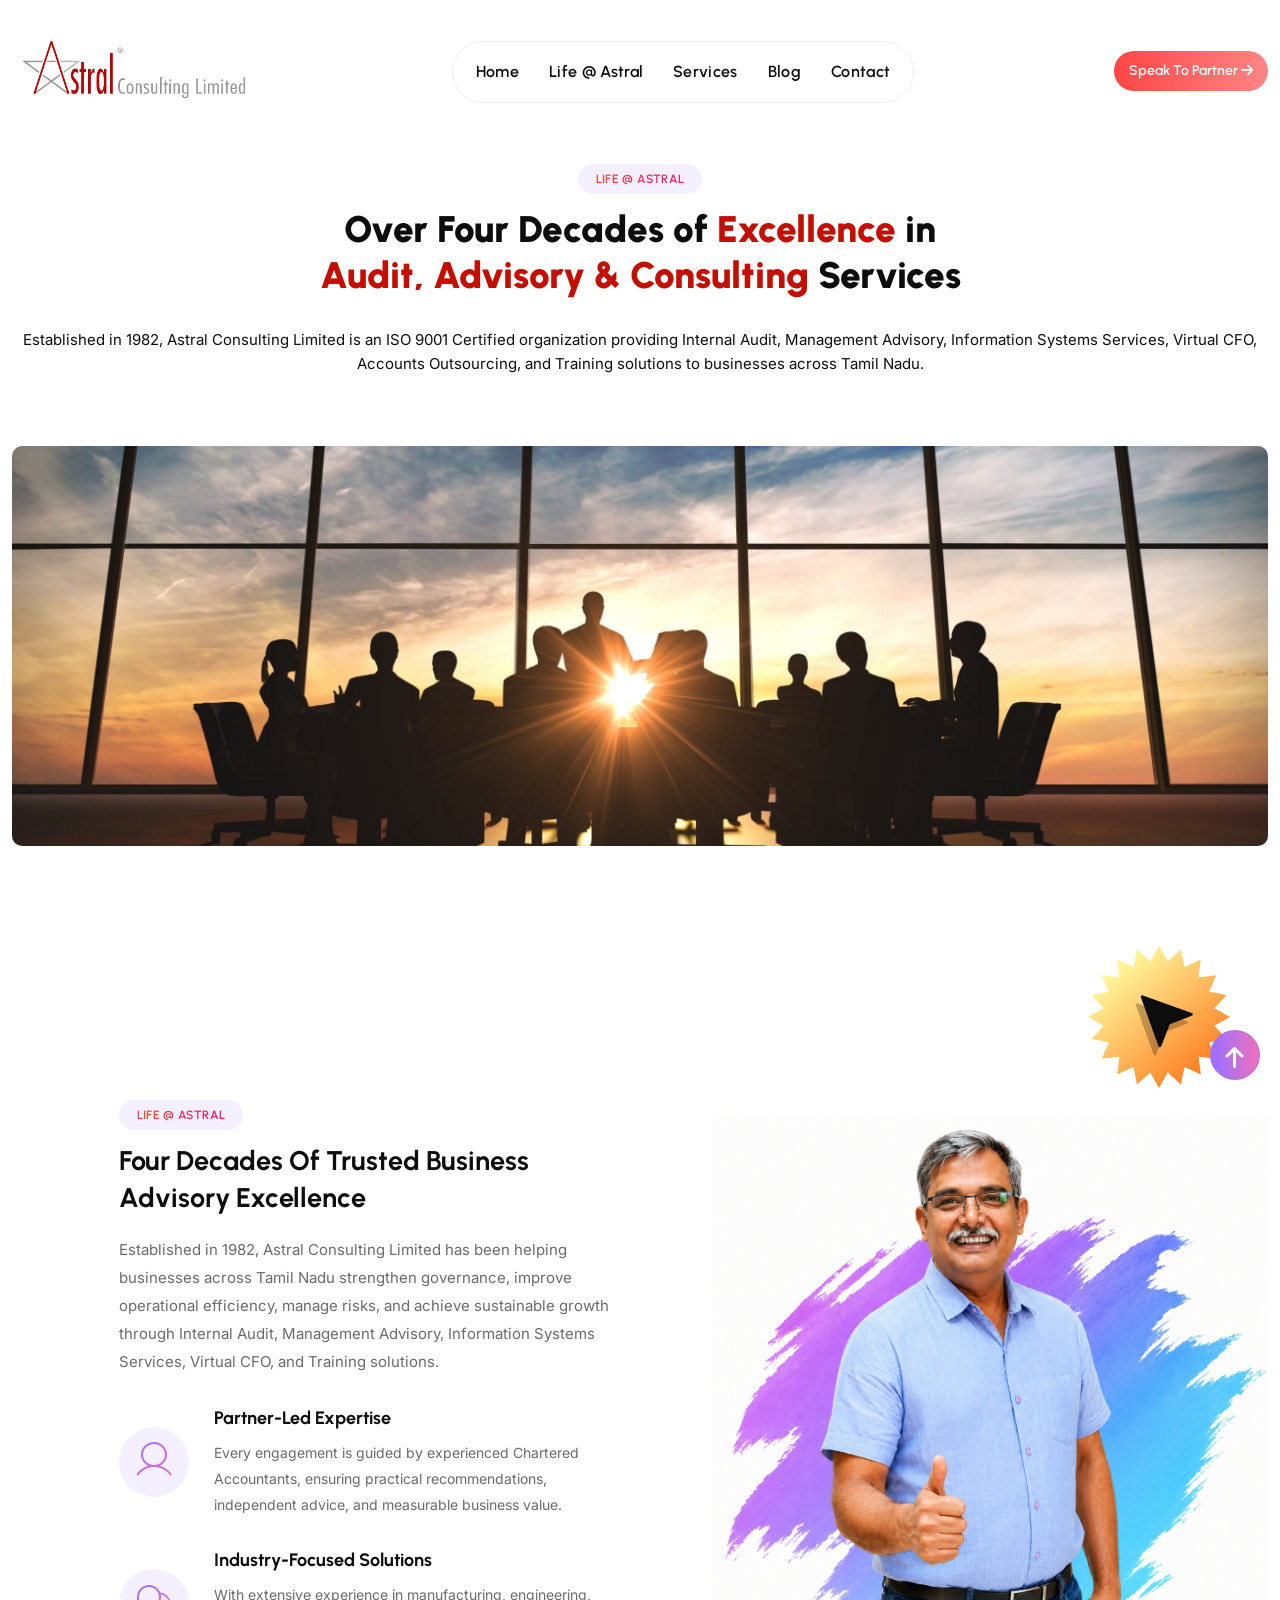
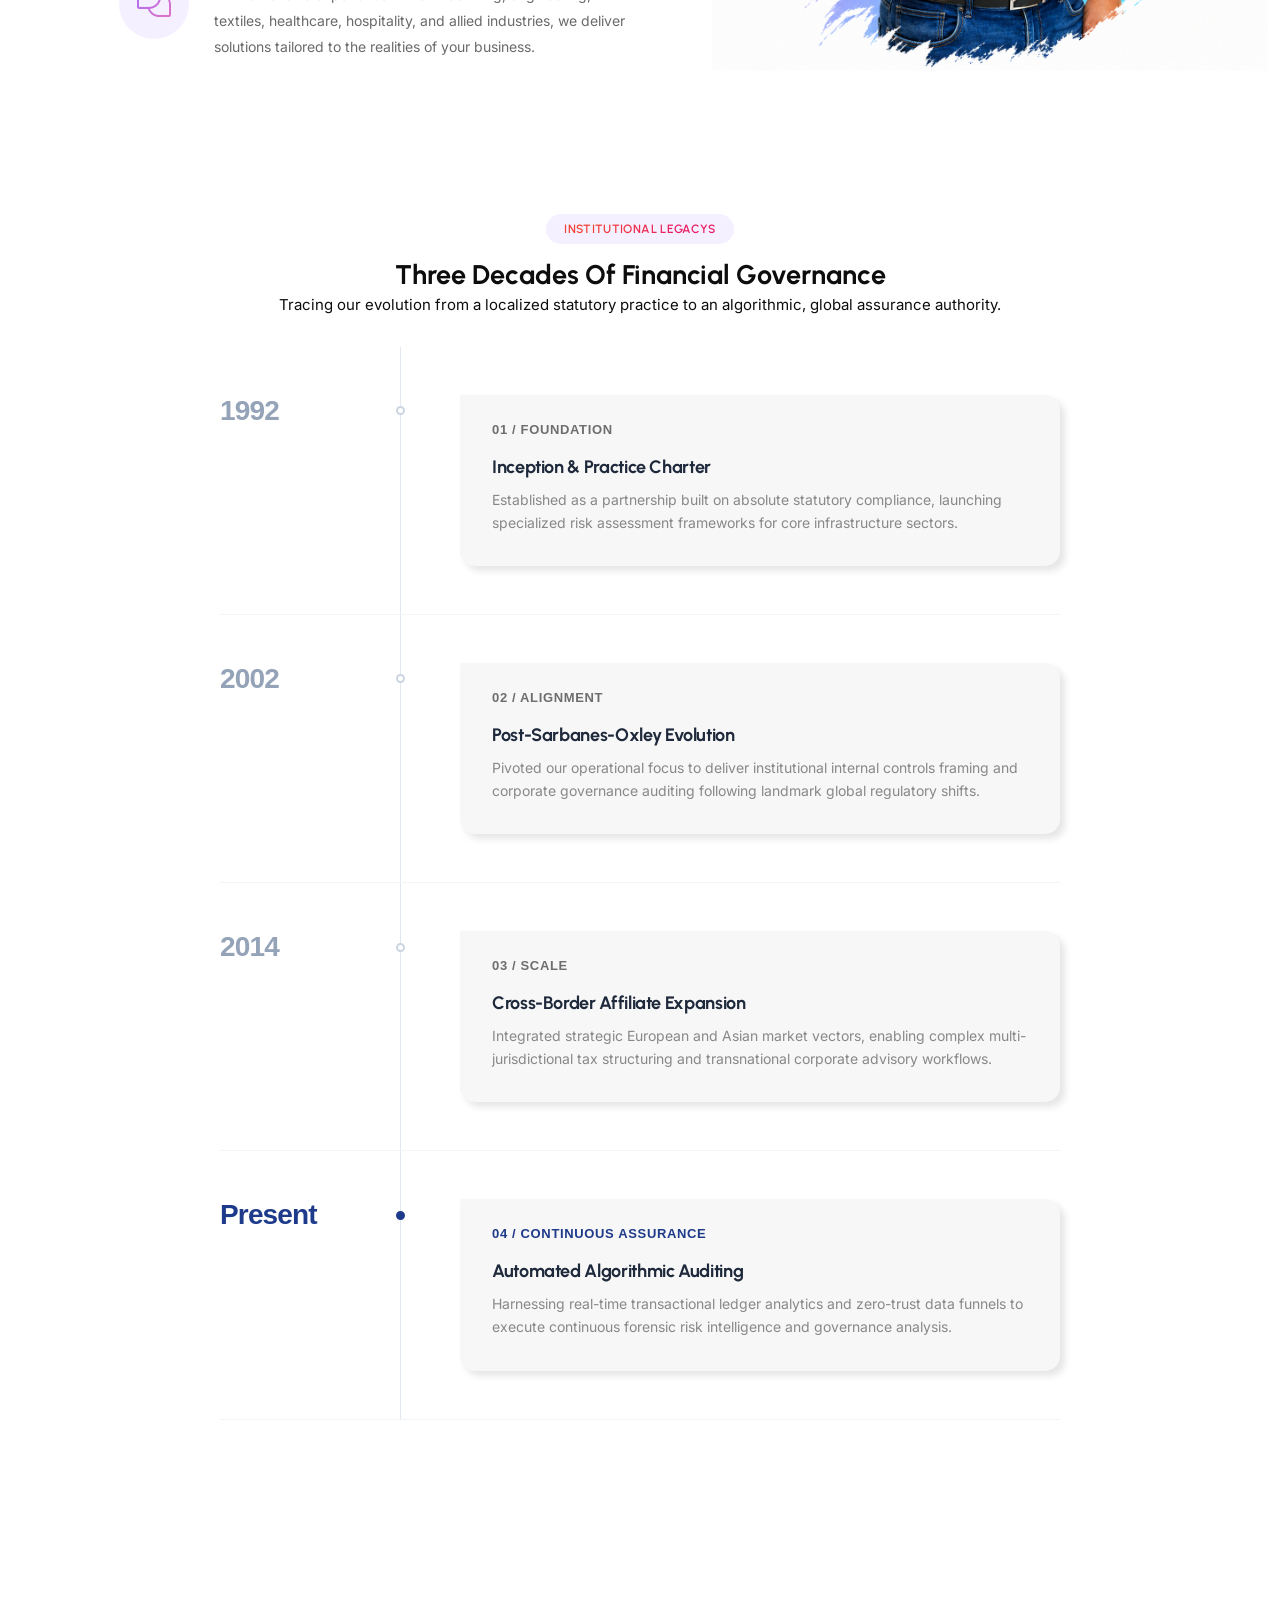
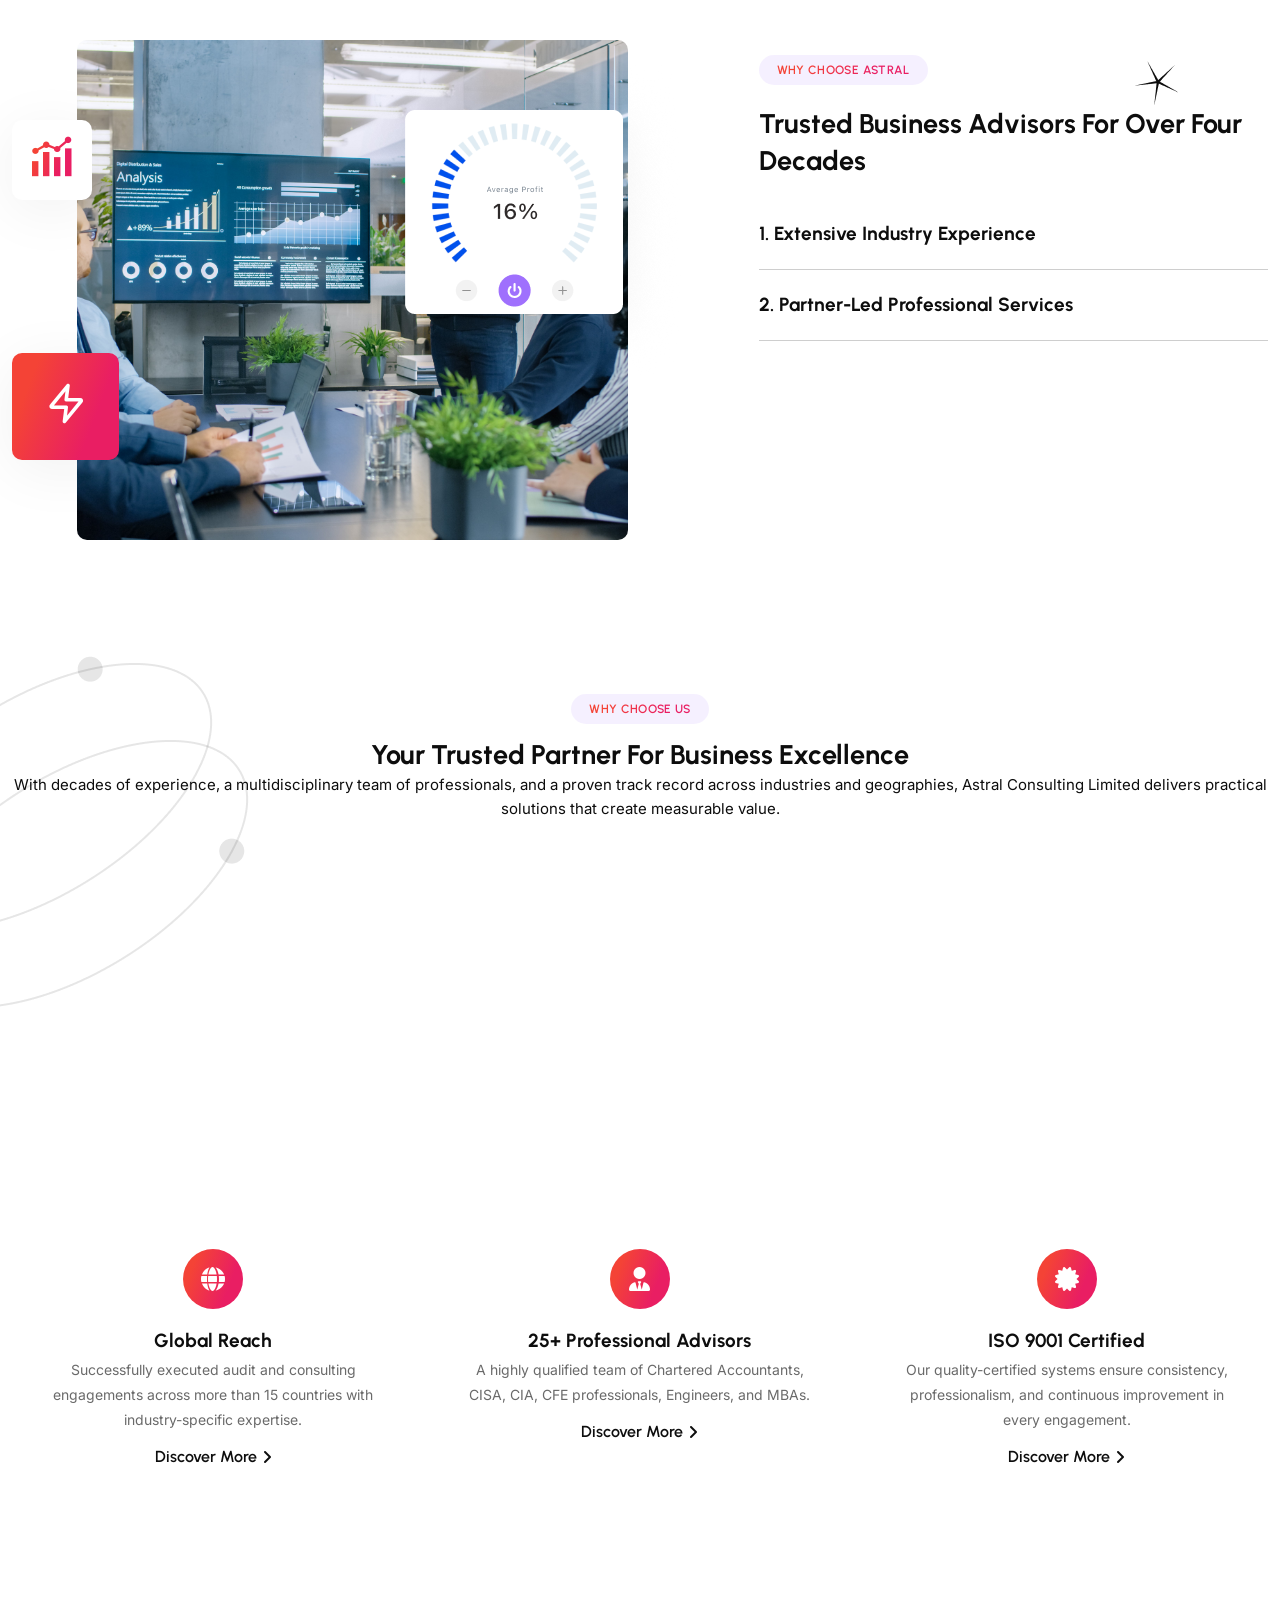
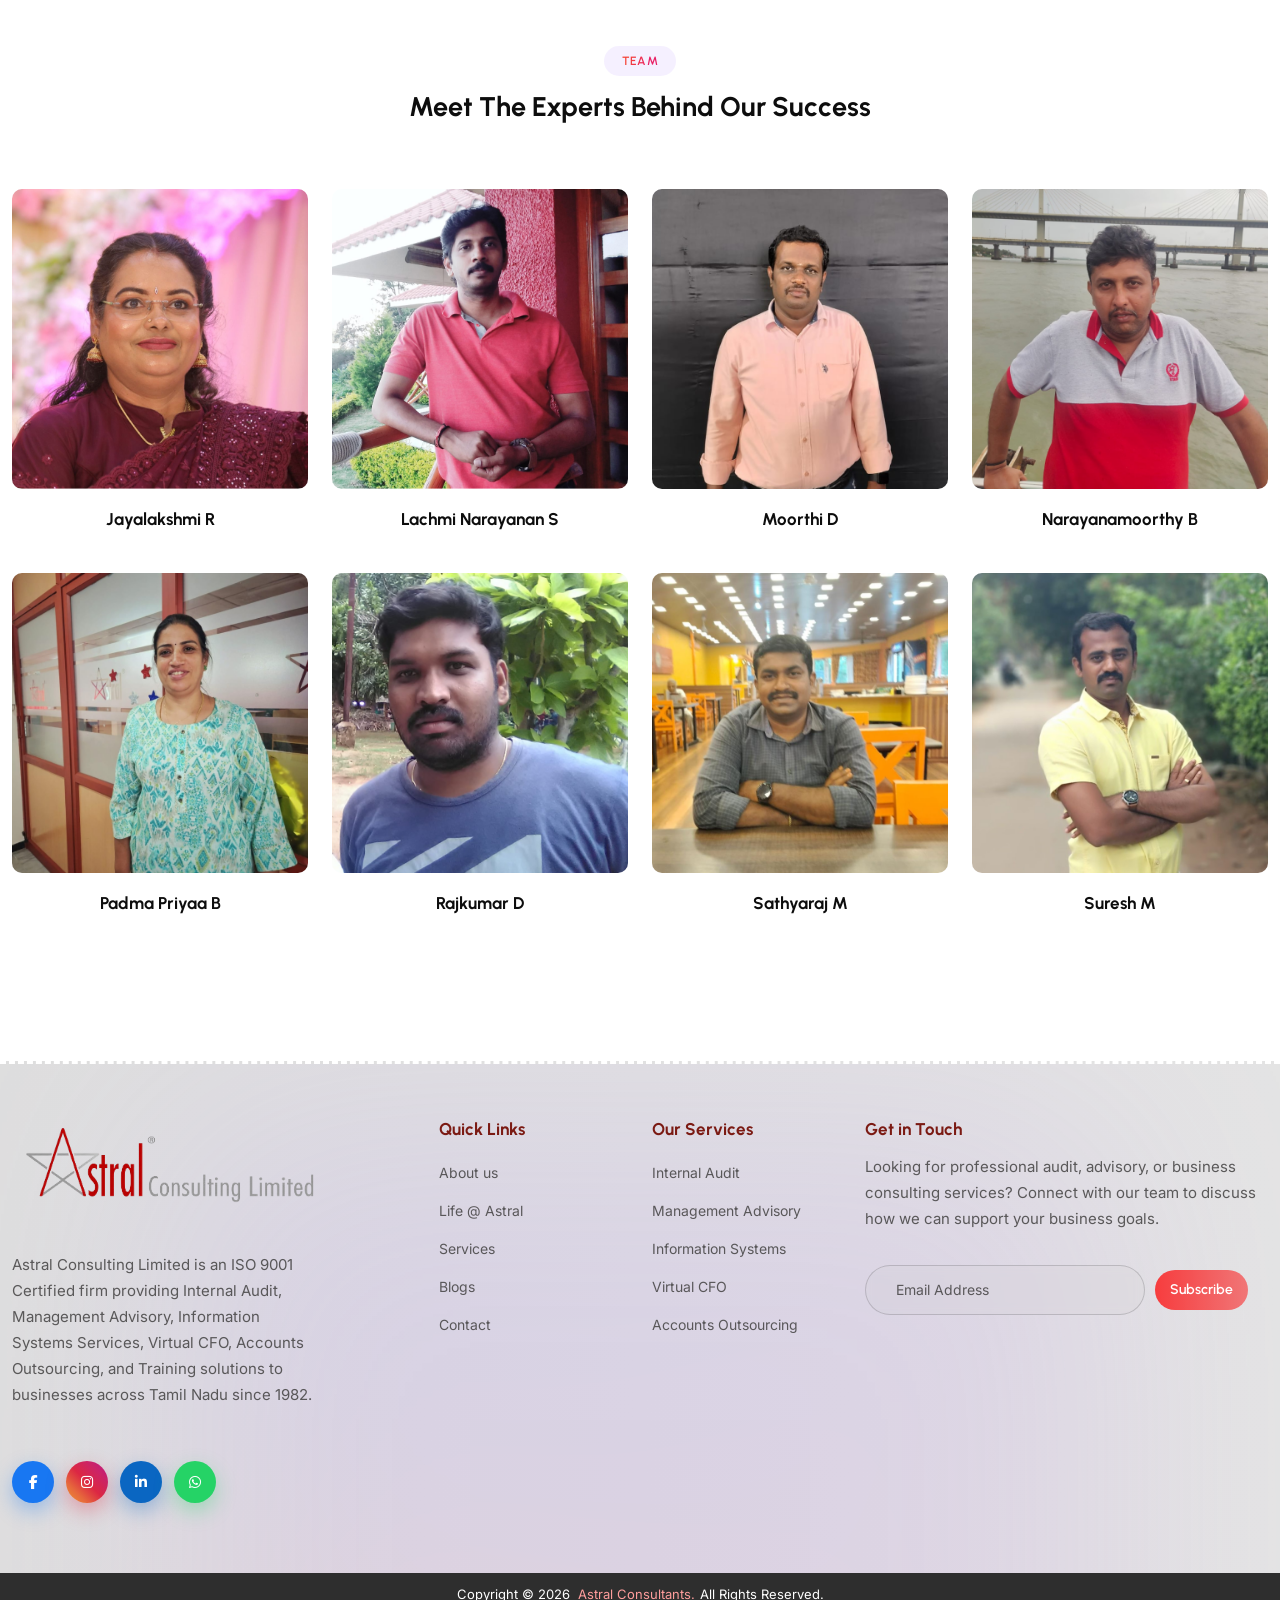
==== commit 036d08cc: "working with road map" ====
--- a/about.html
+++ b/about.html
@@ -293,7 +293,6 @@
             </div>
         </div>
     </section>
-
     <!-- About Section Three -->
     <section class="about_section_three">
         <div class="mouse_pointer float-bob-y">
@@ -373,6 +372,85 @@
         </div>
     </section>
     <!-- About Section Three End -->
+     
+    <div class="apf-roadmap-section">
+        <div class="apf-container">
+            <div class="section_title centred">
+                <div class="tag_text">
+                    <h6>Institutional Legacys</h6>
+                </div>
+                <h2>Three Decades of Financial Governance</h2>
+                <p>Tracing our evolution from a localized statutory practice to an algorithmic, global assurance
+                    authority.</p>
+            </div>
+            <!-- The Reimagined Timeline Grid -->
+            <div class="apf-timeline-grid">
+
+                <!-- Hidden spine for structural tracking on mobile, layout baseline on desktop -->
+                <div class="apf-timeline-spine"></div>
+
+                <!-- Epoch Block: 1992 (Burgundy Focus) -->
+                <div class="apf-epoch-block apf-accent-burgundy">
+                    <div class="apf-epoch-meta">
+                        <div class="apf-epoch-year">1992</div>
+                        <div class="apf-epoch-indicator"></div>
+                    </div>
+                    <div class="apf-epoch-body">
+                        <span class="apf-epoch-tag">01 / Foundation</span>
+                        <h3 class="apf-epoch-title">Inception & Practice Charter</h3>
+                        <p class="apf-epoch-text">Established as a partnership built on absolute statutory compliance,
+                            launching specialized risk assessment frameworks for core infrastructure sectors.</p>
+                    </div>
+                </div>
+
+                <!-- Epoch Block: 2002 (Navy Focus) -->
+                <div class="apf-epoch-block apf-accent-navy">
+                    <div class="apf-epoch-meta">
+                        <div class="apf-epoch-year">2002</div>
+                        <div class="apf-epoch-indicator"></div>
+                    </div>
+                    <div class="apf-epoch-body">
+                        <span class="apf-epoch-tag">02 / Alignment</span>
+                        <h3 class="apf-epoch-title">Post-Sarbanes-Oxley Evolution</h3>
+                        <p class="apf-epoch-text">Pivoted our operational focus to deliver institutional internal
+                            controls framing and corporate governance auditing following landmark global regulatory
+                            shifts.</p>
+                    </div>
+                </div>
+
+                <!-- Epoch Block: 2014 (Burgundy Focus) -->
+                <div class="apf-epoch-block apf-accent-burgundy">
+                    <div class="apf-epoch-meta">
+                        <div class="apf-epoch-year">2014</div>
+                        <div class="apf-epoch-indicator"></div>
+                    </div>
+                    <div class="apf-epoch-body">
+                        <span class="apf-epoch-tag">03 / Scale</span>
+                        <h3 class="apf-epoch-title">Cross-Border Affiliate Expansion</h3>
+                        <p class="apf-epoch-text">Integrated strategic European and Asian market vectors, enabling
+                            complex multi-jurisdictional tax structuring and transnational corporate advisory workflows.
+                        </p>
+                    </div>
+                </div>
+
+                <!-- Epoch Block: Present (Navy Active Focus) -->
+                <div class="apf-epoch-block apf-accent-navy apf-state-current">
+                    <div class="apf-epoch-meta">
+                        <div class="apf-epoch-year">Present</div>
+                        <div class="apf-epoch-indicator"></div>
+                    </div>
+                    <div class="apf-epoch-body">
+                        <span class="apf-epoch-tag apf-tag-active">04 / Continuous Assurance</span>
+                        <h3 class="apf-epoch-title">Automated Algorithmic Auditing</h3>
+                        <p class="apf-epoch-text">Harnessing real-time transactional ledger analytics and zero-trust
+                            data funnels to execute continuous forensic risk intelligence and governance analysis.</p>
+                    </div>
+                </div>
+
+            </div>
+        </div>
+    </div>
+
 
     <!-- Feature Section Two -->
     <section class="feature_section_two inner_page">
@@ -681,83 +759,7 @@
 
     </section>
     <!-- Why Choose Us Section End -->
-    <div class="apf-roadmap-section">
-        <div class="apf-container">
-            <div class="section_title centred">
-                <div class="tag_text">
-                    <h6>Institutional Legacys</h6>
-                </div>
-                <h2>Three Decades of Financial Governance</h2>
-                <p>Tracing our evolution from a localized statutory practice to an algorithmic, global assurance
-                    authority.</p>
-            </div>
-            <!-- The Reimagined Timeline Grid -->
-            <div class="apf-timeline-grid">
-
-                <!-- Hidden spine for structural tracking on mobile, layout baseline on desktop -->
-                <div class="apf-timeline-spine"></div>
-
-                <!-- Epoch Block: 1992 (Burgundy Focus) -->
-                <div class="apf-epoch-block apf-accent-burgundy">
-                    <div class="apf-epoch-meta">
-                        <div class="apf-epoch-year">1992</div>
-                        <div class="apf-epoch-indicator"></div>
-                    </div>
-                    <div class="apf-epoch-body">
-                        <span class="apf-epoch-tag">01 / Foundation</span>
-                        <h3 class="apf-epoch-title">Inception & Practice Charter</h3>
-                        <p class="apf-epoch-text">Established as a partnership built on absolute statutory compliance,
-                            launching specialized risk assessment frameworks for core infrastructure sectors.</p>
-                    </div>
-                </div>
-
-                <!-- Epoch Block: 2002 (Navy Focus) -->
-                <div class="apf-epoch-block apf-accent-navy">
-                    <div class="apf-epoch-meta">
-                        <div class="apf-epoch-year">2002</div>
-                        <div class="apf-epoch-indicator"></div>
-                    </div>
-                    <div class="apf-epoch-body">
-                        <span class="apf-epoch-tag">02 / Alignment</span>
-                        <h3 class="apf-epoch-title">Post-Sarbanes-Oxley Evolution</h3>
-                        <p class="apf-epoch-text">Pivoted our operational focus to deliver institutional internal
-                            controls framing and corporate governance auditing following landmark global regulatory
-                            shifts.</p>
-                    </div>
-                </div>
-
-                <!-- Epoch Block: 2014 (Burgundy Focus) -->
-                <div class="apf-epoch-block apf-accent-burgundy">
-                    <div class="apf-epoch-meta">
-                        <div class="apf-epoch-year">2014</div>
-                        <div class="apf-epoch-indicator"></div>
-                    </div>
-                    <div class="apf-epoch-body">
-                        <span class="apf-epoch-tag">03 / Scale</span>
-                        <h3 class="apf-epoch-title">Cross-Border Affiliate Expansion</h3>
-                        <p class="apf-epoch-text">Integrated strategic European and Asian market vectors, enabling
-                            complex multi-jurisdictional tax structuring and transnational corporate advisory workflows.
-                        </p>
-                    </div>
-                </div>
-
-                <!-- Epoch Block: Present (Navy Active Focus) -->
-                <div class="apf-epoch-block apf-accent-navy apf-state-current">
-                    <div class="apf-epoch-meta">
-                        <div class="apf-epoch-year">Present</div>
-                        <div class="apf-epoch-indicator"></div>
-                    </div>
-                    <div class="apf-epoch-body">
-                        <span class="apf-epoch-tag apf-tag-active">04 / Continuous Assurance</span>
-                        <h3 class="apf-epoch-title">Automated Algorithmic Auditing</h3>
-                        <p class="apf-epoch-text">Harnessing real-time transactional ledger analytics and zero-trust
-                            data funnels to execute continuous forensic risk intelligence and governance analysis.</p>
-                    </div>
-                </div>
-
-            </div>
-        </div>
-    </div>
+
     <!-- Team Section -->
     <section class="team_section internal_teams" style="padding-top: 0;">
         <div class="container">
--- a/assets/css/style.css
+++ b/assets/css/style.css
@@ -6755,12 +6755,13 @@
     color: #475569;
 }
 
-/* Reimagined Timeline Grid System */
 .apf-timeline-grid {
     position: relative;
     display: flex;
     flex-direction: column;
     gap: 0;
+    width: 70%;
+    margin: auto;
 }
 
 /* Subtle, thin tracking metric baseline */
@@ -6786,10 +6787,6 @@
     transition: background-color 0.4s cubic-bezier(0.16, 1, 0.3, 1);
 }
 
-/* Smooth Interactive Row Background Reveal */
-.apf-epoch-block:hover {
-    background-color: #f8fafc;
-}
 
 /* Timeline Meta Columns (Left Side Alignment) */
 .apf-epoch-meta {
@@ -6821,40 +6818,41 @@
     transition: all 0.4s cubic-bezier(0.16, 1, 0.3, 1);
 }
 
+.apf-epoch-body {
+    margin-left: 60px;
+    transition: transform 0.4s cubic-bezier(0.16, 1, 0.3, 1);
+    background: #f7f7f7;
+    padding: 1rem 2rem;
+    border-radius: 1px 15px 15px 15px;
+    box-shadow: 5px 5px 7px 0px #e6e6e6;
+}
+
 .apf-epoch-tag {
     display: inline-block;
-    font-size: 0.75rem;
+    font-size: 13px;
     font-weight: 700;
     text-transform: uppercase;
     letter-spacing: 0.05em;
-    color: #94a3b8;
-    margin-bottom: 0px;
+    color: #6e6e6e;
+    margin-bottom: 0;
     transition: color 0.4s cubic-bezier(0.16, 1, 0.3, 1);
 }
 
-.apf-epoch-tag {
-    display: inline-block;
-    font-size: 0.75rem;
+.apf-epoch-title {
+    font-size: 18px;
     font-weight: 700;
-    text-transform: uppercase;
-    letter-spacing: 0.05em;
-    color: #94a3b8;
-    margin-bottom: 12px;
+    letter-spacing: -0.02em;
+    margin: 0 0 0px 0;
+    color: #1e293b;
     transition: color 0.4s cubic-bezier(0.16, 1, 0.3, 1);
 }
 
 .apf-epoch-text {
-    font-size: 15px;
+    font-size: 14px;
     line-height: 1.65;
-    color: #64748b;
+    color: #888888;
     margin: 0;
-}
-
-.apf-epoch-text {
-    font-size: 1.05rem;
-    line-height: 1.65;
-    color: #64748b;
-    margin: 0;
+    margin-bottom: 1rem;
 }
 
 /* Brand Identity Configurations & Hover States */
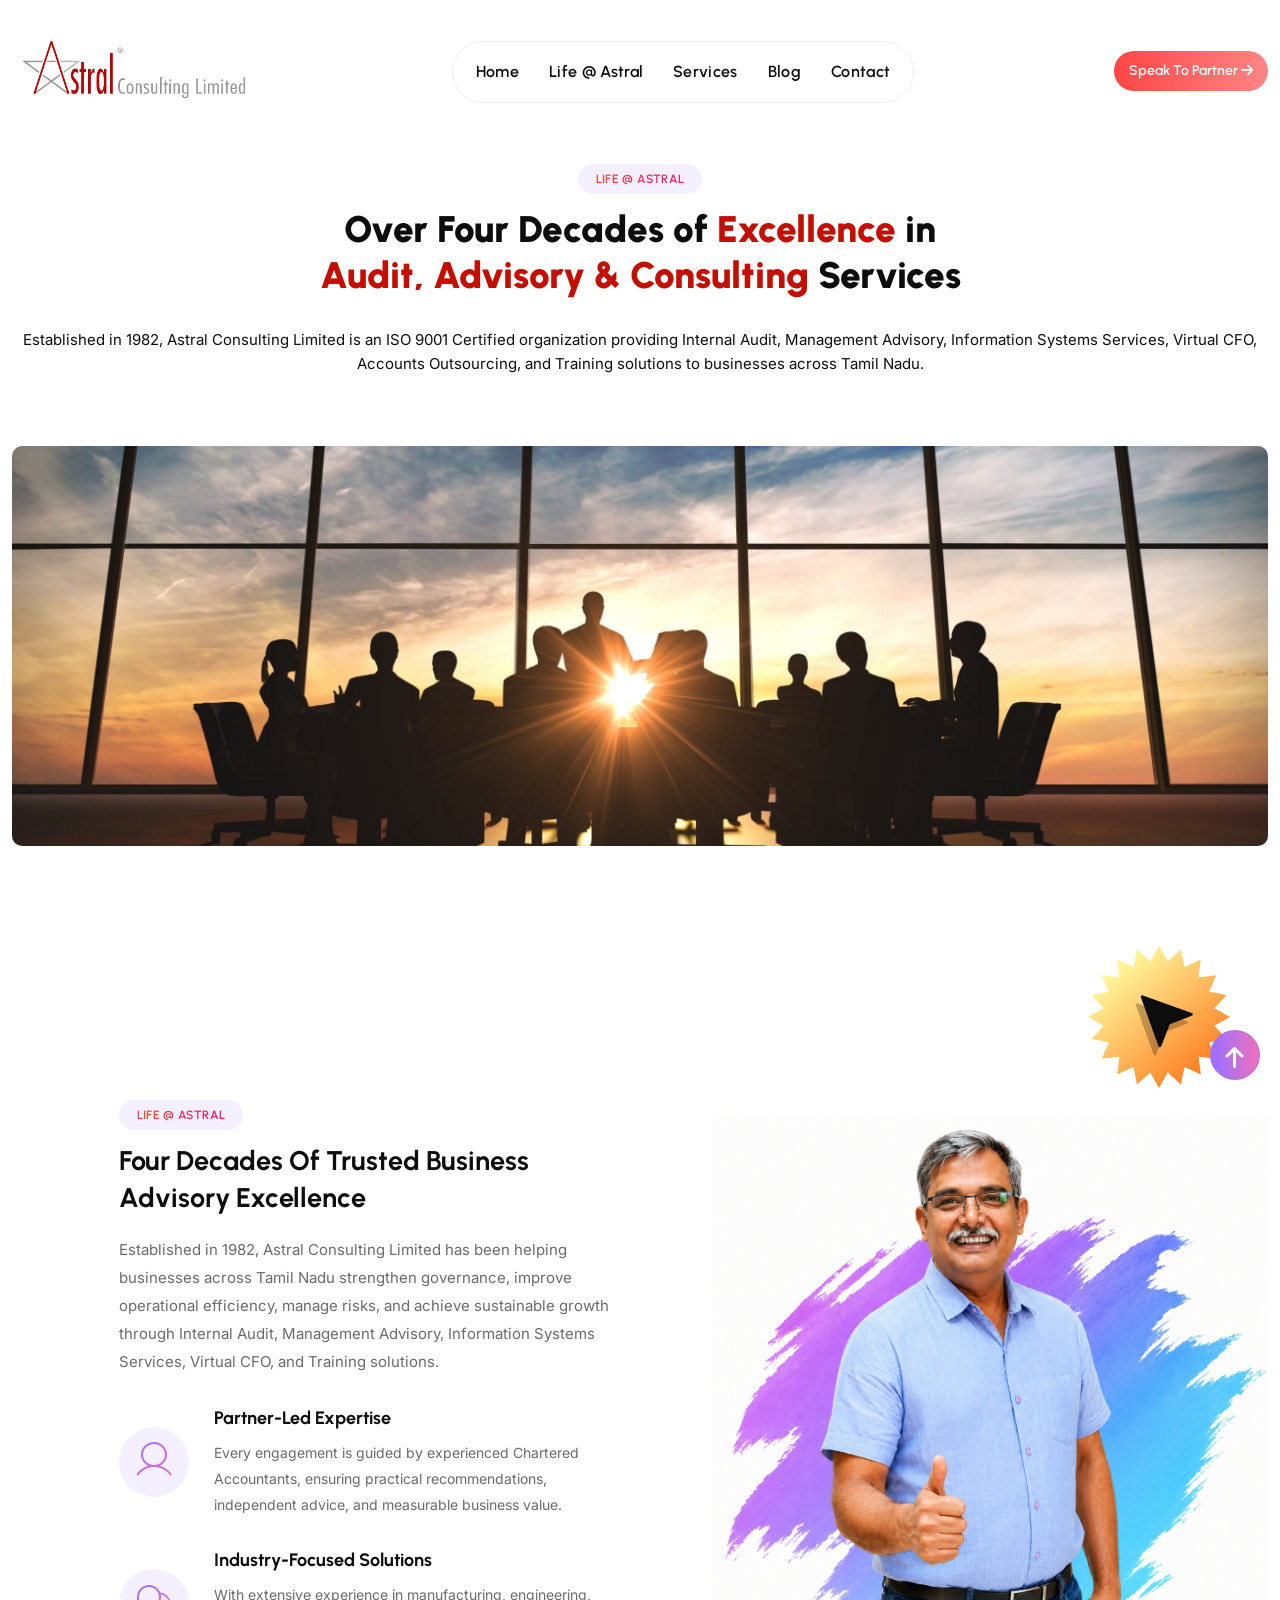
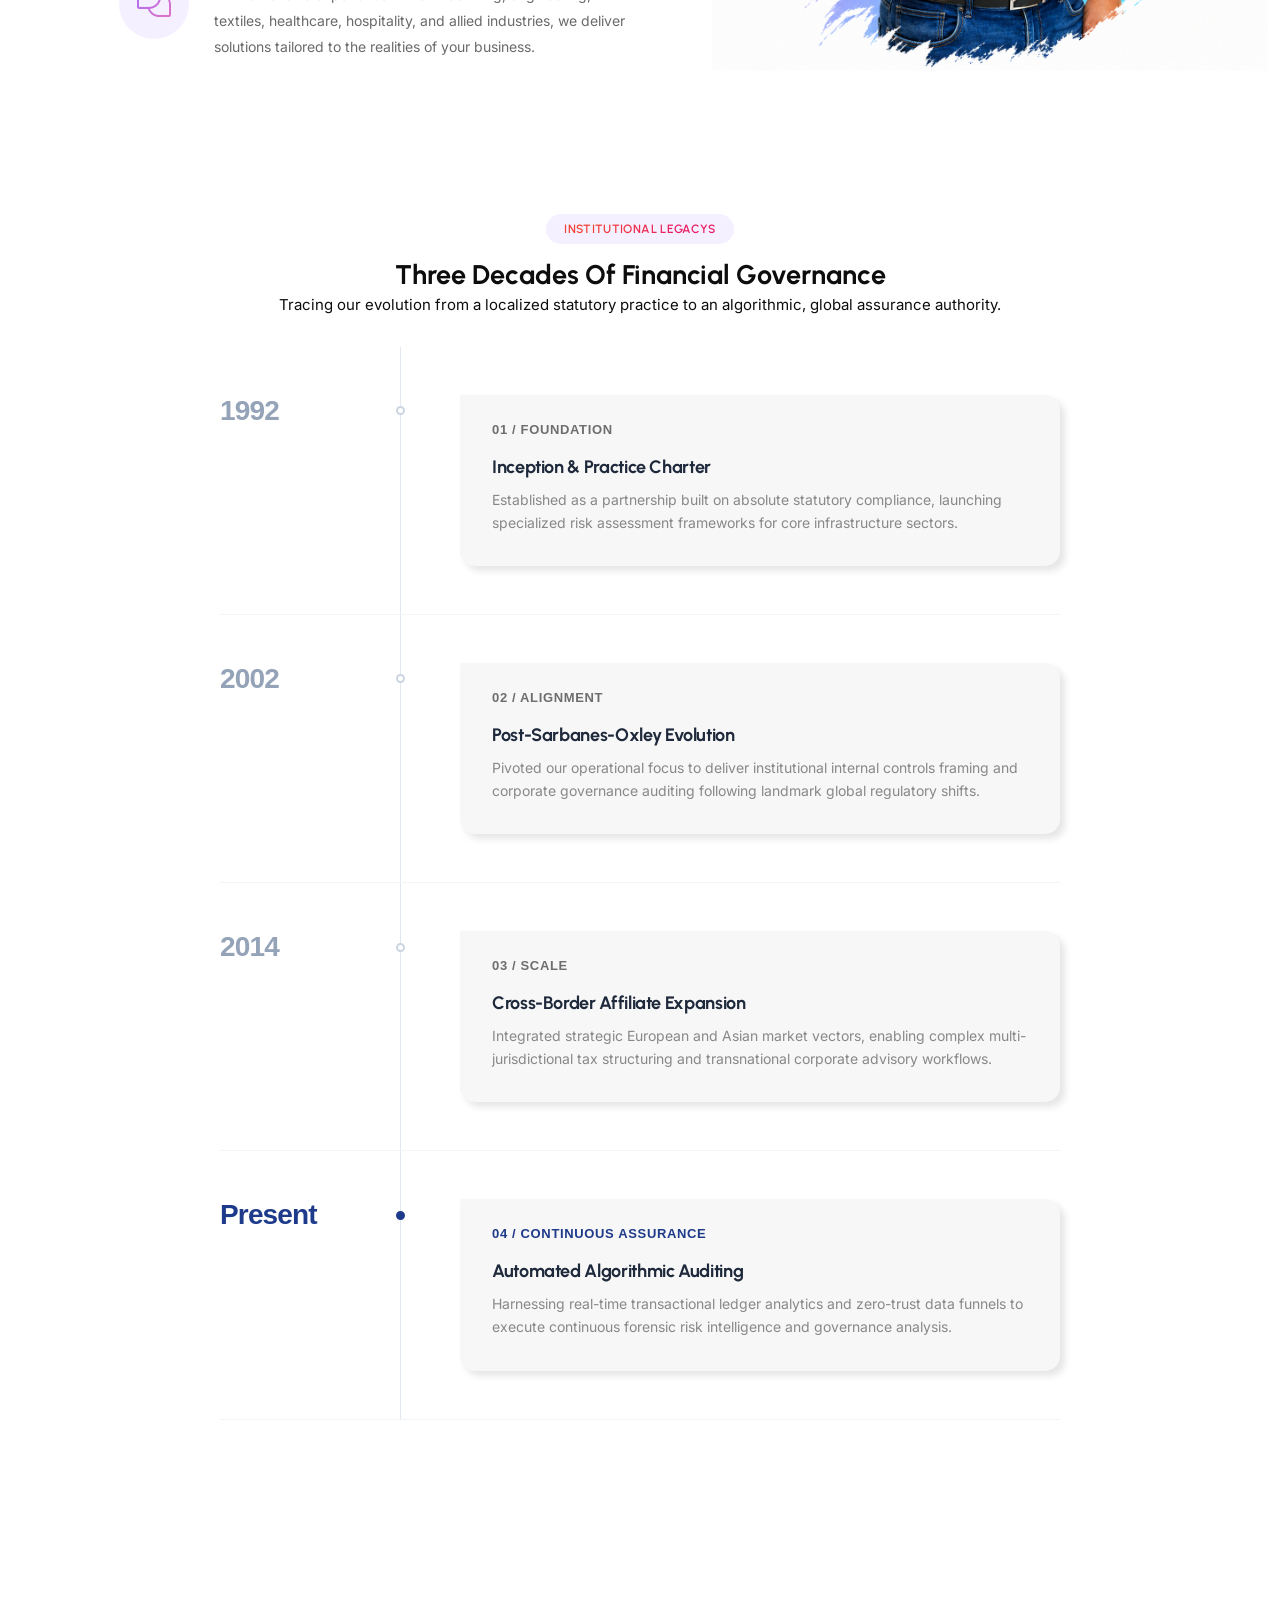
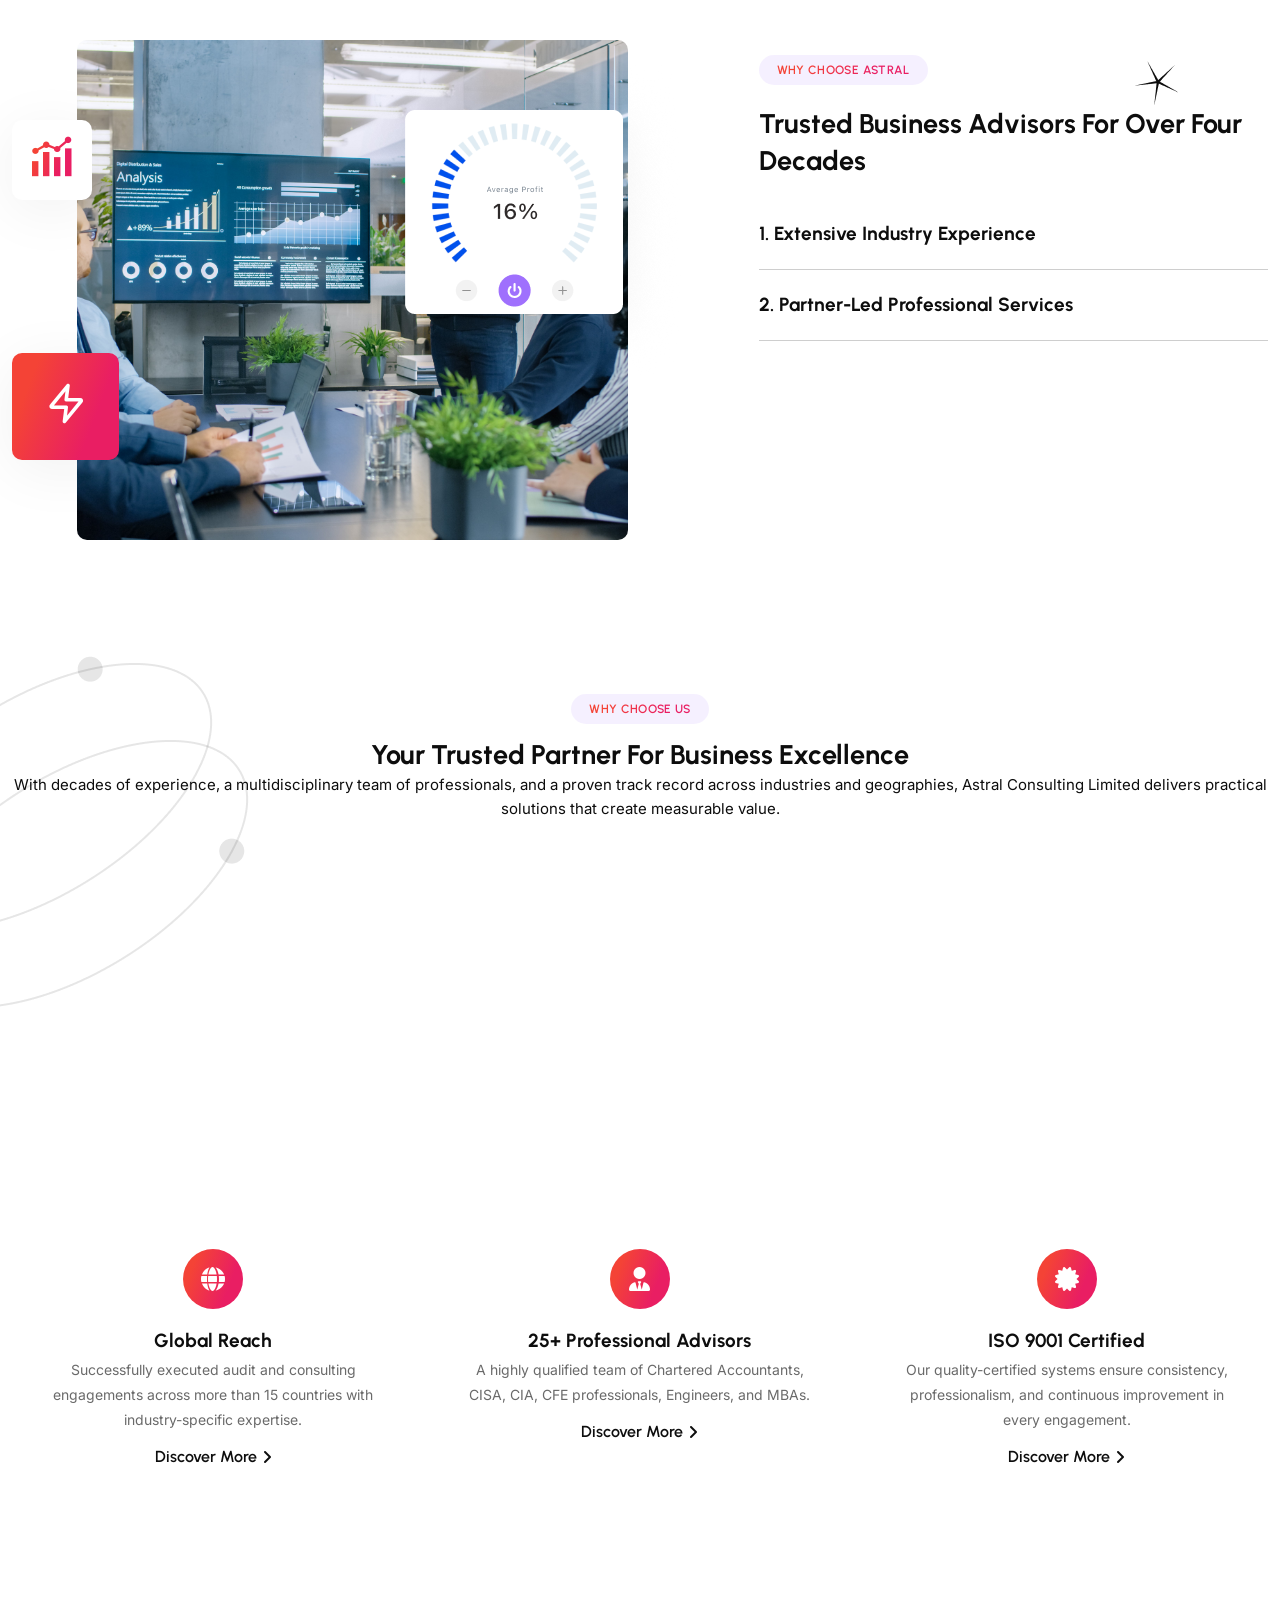
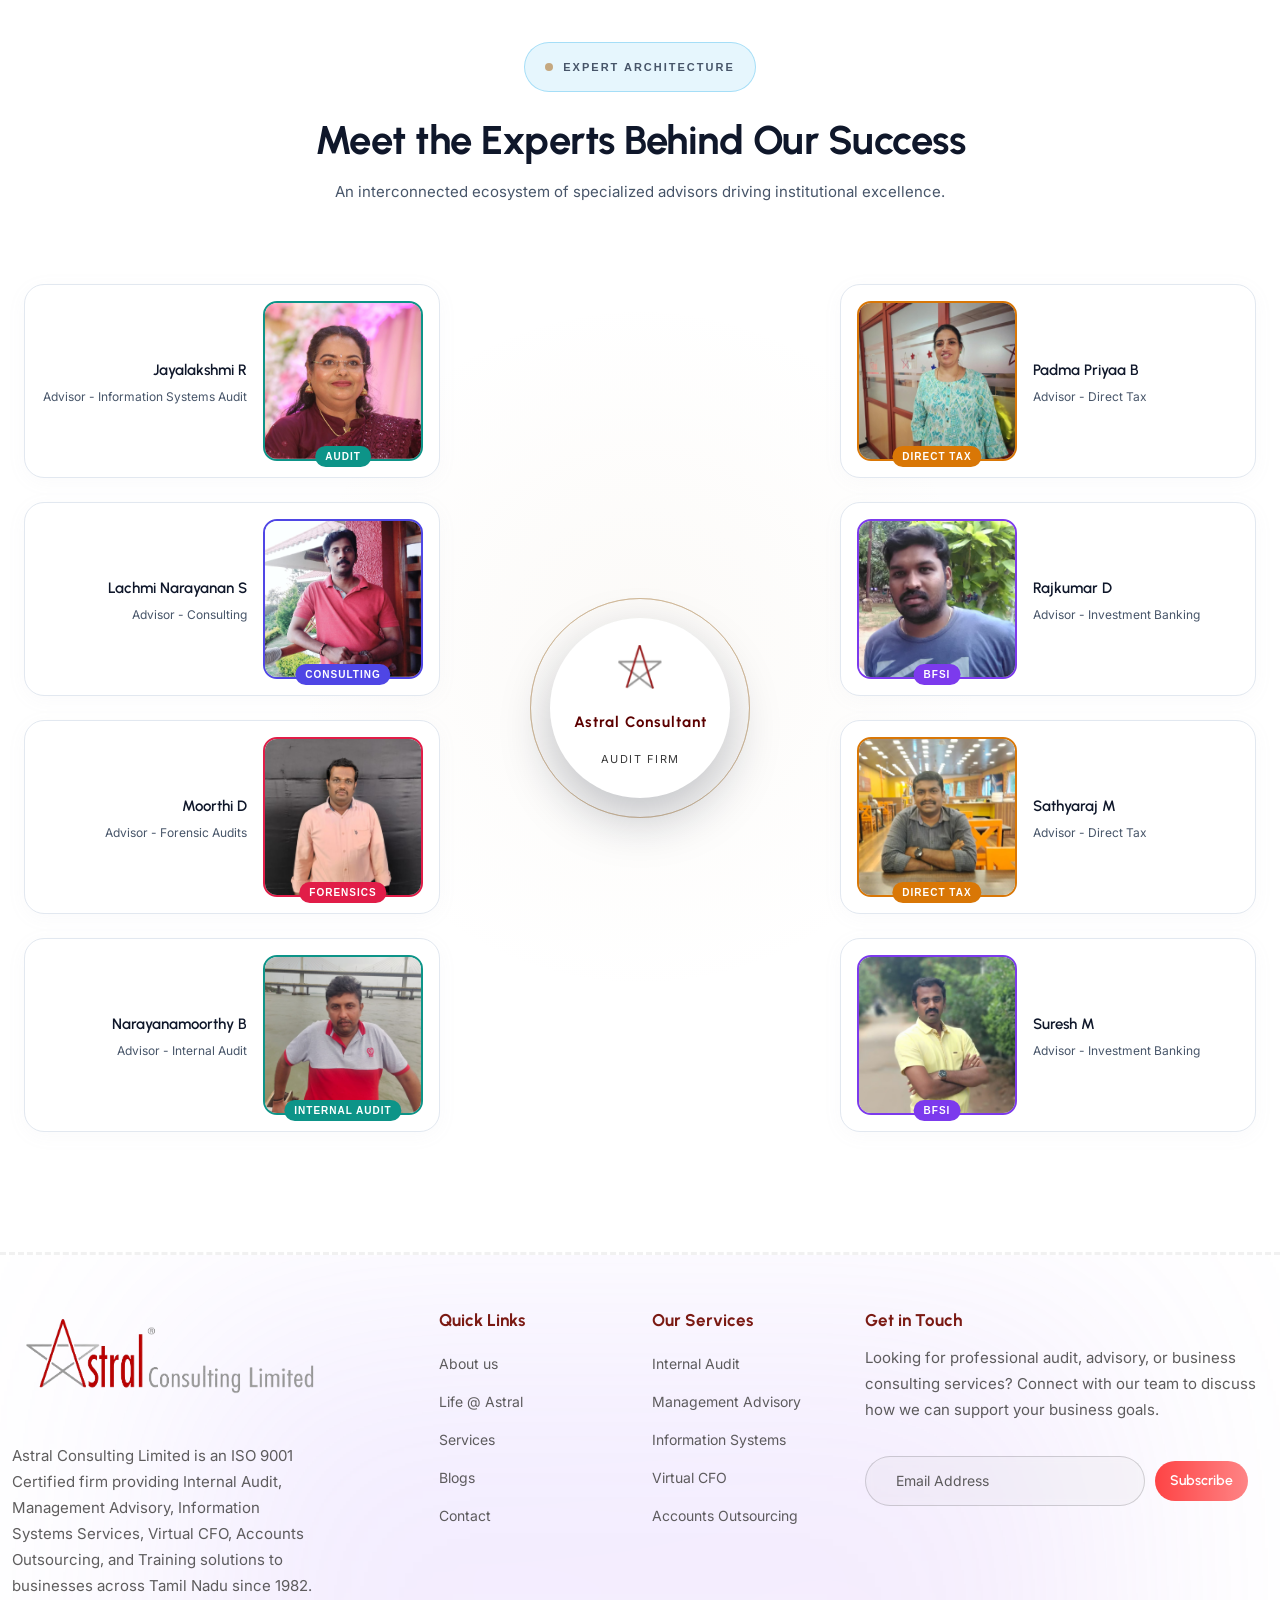
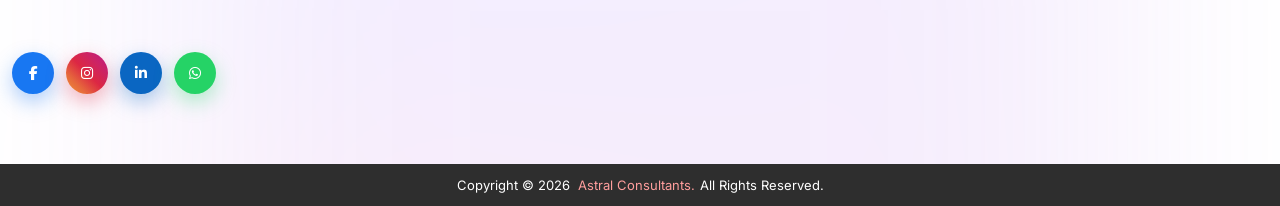
==== commit 37f349b2: "TASK-1294 : Priority admin changes" ====
--- a/about.html
+++ b/about.html
@@ -372,7 +372,7 @@
         </div>
     </section>
     <!-- About Section Three End -->
-     
+
     <div class="apf-roadmap-section">
         <div class="apf-container">
             <div class="section_title centred">
@@ -761,166 +761,133 @@
     <!-- Why Choose Us Section End -->
 
     <!-- Team Section -->
-    <section class="team_section internal_teams" style="padding-top: 0;">
-        <div class="container">
-            <div class="section_title centred">
-                <div class="tag_text">
-                    <h6>Team</h6>
-                </div>
-                <h2>Meet the Experts Behind Our Success</h2>
-            </div>
-            <div class="row" style="justify-content: center; margin-top:3rem;">
-
-                <!-- Jayalakshmi R -->
-                <div class="col-lg-3 col-md-6 col-sm-12 team_block mt-3">
-                    <div class="team_block_one" data-aos="fade-up" data-aos-easing="linear" data-aos-duration="500">
-                        <div class="inner_box">
-                            <div class="image_box">
-                                <figure class="image">
-                                    <img src="assets/images/team/leads/Jayalakshmi.png" alt="Jayalakshmi R">
-                                </figure>
-                            </div>
-                            <div class="lower_content">
-                                <h4><a href="#">Jayalakshmi R</a></h4>
-                                <span class="designation d-none">Advisor - Information Systems Audit</span>
-                            </div>
-                        </div>
-                    </div>
-                </div>
-
-                <!-- Lachmi Narayanan S -->
-                <div class="col-lg-3 col-md-6 col-sm-12 team_block mt-3">
-                    <div class="team_block_one" data-aos="fade-up" data-aos-easing="linear" data-aos-duration="600">
-                        <div class="inner_box">
-                            <div class="image_box">
-                                <figure class="image">
-                                    <img src="assets/images/team/leads/lakshmi.png" alt="Lachmi Narayanan S">
-                                </figure>
-                            </div>
-                            <div class="lower_content">
-                                <h4><a href="#">Lachmi Narayanan S</a></h4>
-                                <span class="designation d-none">Advisor - Consulting</span>
-                            </div>
-                        </div>
-                    </div>
-                </div>
-
-                <!-- Moorthi D -->
-                <div class="col-lg-3 col-md-6 col-sm-12 team_block mt-3">
-                    <div class="team_block_one" data-aos="fade-up" data-aos-easing="linear" data-aos-duration="700">
-                        <div class="inner_box">
-                            <div class="image_box">
-                                <figure class="image">
-                                    <img src="assets/images/team/leads/moorthi.png" alt="Moorthi D">
-                                </figure>
-                            </div>
-                            <div class="lower_content">
-                                <h4><a href="#">Moorthi D</a></h4>
-                                <span class="designation d-none">Advisor - Forensic Audits</span>
-                            </div>
-                        </div>
-                    </div>
-                </div>
-
-                <!-- Narayanamoorthy B -->
-                <div class="col-lg-3 col-md-6 col-sm-12 team_block mt-3">
-                    <div class="team_block_one" data-aos="fade-up" data-aos-easing="linear" data-aos-duration="800">
-                        <div class="inner_box">
-                            <div class="image_box">
-                                <figure class="image">
-                                    <img src="assets/images/team/leads/narayanan.png" alt="Narayanamoorthy B">
-                                </figure>
-                            </div>
-                            <div class="lower_content">
-                                <h4><a href="#">Narayanamoorthy B</a></h4>
-                                <span class="designation d-none">Advisor - Internal Audit</span>
-                            </div>
-                        </div>
-                    </div>
-                </div>
-
-                <!-- Padma Priyaa B -->
-                <div class="col-lg-3 col-md-6 col-sm-12 team_block mt-3">
-                    <div class="team_block_one" data-aos="fade-up" data-aos-easing="linear" data-aos-duration="900">
-                        <div class="inner_box">
-                            <div class="image_box">
-                                <figure class="image">
-                                    <img src="assets/images/team/leads/priya.png" alt="Padma Priyaa B">
-                                </figure>
-                            </div>
-                            <div class="lower_content">
-                                <h4><a href="#">Padma Priyaa B</a></h4>
-                                <span class="designation d-none">Advisor - Direct Tax</span>
-                            </div>
-                        </div>
-                    </div>
-                </div>
-
-                <!-- Rajkumar D -->
-                <div class="col-lg-3 col-md-6 col-sm-12 team_block mt-3">
-                    <div class="team_block_one" data-aos="fade-up" data-aos-easing="linear" data-aos-duration="1000">
-                        <div class="inner_box">
-                            <div class="image_box">
-                                <figure class="image">
-                                    <img src="assets/images/team/leads/ranjith.png" alt="Rajkumar D">
-                                </figure>
-                            </div>
-                            <div class="lower_content">
-                                <h4><a href="#">Rajkumar D</a></h4>
-                                <span class="designation d-none">Advisor - Investment Banking</span>
-                            </div>
-                        </div>
-                    </div>
-                </div>
-                <!-- Sathyaraj M -->
-                <div class="col-lg-3 col-md-6 col-sm-12 team_block mt-3">
-                    <div class="team_block_one" data-aos="fade-up" data-aos-easing="linear" data-aos-duration="900">
-                        <div class="inner_box">
-                            <div class="image_box">
-                                <figure class="image">
-                                    <img src="assets/images/team/leads/Sathyaraj.png" alt="Sathyaraj M">
-                                </figure>
-                            </div>
-                            <div class="lower_content">
-                                <h4><a href="#">Sathyaraj M</a></h4>
-                                <span class="designation d-none">Advisor - Direct Tax</span>
-                            </div>
-                        </div>
-                    </div>
-                </div>
-
-                <!-- Suresh M -->
-                <div class="col-lg-3 col-md-6 col-sm-12 team_block mt-3">
-                    <div class="team_block_one" data-aos="fade-up" data-aos-easing="linear" data-aos-duration="1000">
-                        <div class="inner_box">
-                            <div class="image_box">
-                                <figure class="image">
-                                    <img src="assets/images/team/leads/suresh.png" alt="Suresh M">
-                                </figure>
-                            </div>
-                            <div class="lower_content">
-                                <h4><a href="#">Suresh M</a></h4>
-                                <span class="designation d-none">Advisor - Investment Banking</span>
-                            </div>
-                        </div>
-                    </div>
-                </div>
-                <!-- Sivakumar -->
-                <!-- <div class="col-lg-3 col-md-6 col-sm-12 team_block mt-3">
-                    <div class="team_block_one" data-aos="fade-up" data-aos-easing="linear" data-aos-duration="1100">
-                        <div class="inner_box">
-                            <div class="image_box">
-                                <figure class="image">
-                                    <img src="assets/images/team/leads/sivakumar.jpeg" alt="Sivakumar">
-                                </figure>
-                            </div>
-                            <div class="lower_content">
-                                <h4><a href="#">Sivakumar</a></h4>
-                                <span class="designation d-none">Advisor - Grants & Subsidies</span>
-                            </div>
-                        </div>
-                    </div>
-                </div> -->
+    <section class="premium-corporate-network" id="companyNetwork">
+        <div class="corp-ambient-glow"></div>
+
+        <div class="container-fluid corp-max-container">
+            <div class="corp-header text-center" data-aos="fade-up">
+                <div class="corp-badge">
+                    <span class="corp-badge-dot"></span>
+                    <span class="corp-badge-label">Expert Architecture</span>
+                </div>
+                <h2 class="corp-main-title">Meet the Experts Behind Our Success</h2>
+                <p class="corp-sub-title">An interconnected ecosystem of specialized advisors driving institutional
+                    excellence.</p>
+            </div>
+
+            <div class="corp-grid-matrix">
+
+                <div class="corp-grid-branch">
+
+                    <div class="corp-member-node" data-aos="fade-right" data-aos-delay="100">
+                        <div class="corp-profile-data" style="text-align: right;">
+                            <h4>Jayalakshmi R</h4>
+                            <p>Advisor - Information Systems Audit</p>
+                        </div>
+                        <div class="corp-avatar-box border-teal">
+                            <img src="assets/images/team/leads/Jayalakshmi.png" alt="Jayalakshmi R">
+                            <span class="corp-dept-tag bg-teal">Audit</span>
+                        </div>
+                    </div>
+
+                    <div class="corp-member-node" data-aos="fade-right" data-aos-delay="200">
+                        <div class="corp-profile-data" style="text-align: right;">
+                            <h4>Lachmi Narayanan S</h4>
+                            <p>Advisor - Consulting</p>
+                        </div>
+                        <div class="corp-avatar-box border-indigo">
+                            <img src="assets/images/team/leads/lakshmi.png" alt="Lachmi Narayanan S">
+                            <span class="corp-dept-tag bg-indigo">Consulting</span>
+                        </div>
+                    </div>
+
+                    <div class="corp-member-node" data-aos="fade-right" data-aos-delay="300">
+                        <div class="corp-profile-data" style="text-align: right;">
+                            <h4>Moorthi D</h4>
+                            <p>Advisor - Forensic Audits</p>
+                        </div>
+                        <div class="corp-avatar-box border-red">
+                            <img src="assets/images/team/leads/moorthi.png" alt="Moorthi D">
+                            <span class="corp-dept-tag bg-red">Forensics</span>
+                        </div>
+                    </div>
+
+                    <div class="corp-member-node" data-aos="fade-right" data-aos-delay="400">
+                        <div class="corp-profile-data" style="text-align: right;">
+                            <h4>Narayanamoorthy B</h4>
+                            <p>Advisor - Internal Audit</p>
+                        </div>
+                        <div class="corp-avatar-box border-teal">
+                            <img src="assets/images/team/leads/narayanan.png" alt="Narayanamoorthy B">
+                            <span class="corp-dept-tag bg-teal">Internal Audit</span>
+                        </div>
+                    </div>
+
+                </div>
+
+                <div class="corp-grid-branch center-hub-branch" data-aos="zoom-in">
+                    <div class="company-central-card">
+                        <div class="radar-pulse-ring ring-1"></div>
+                        <div class="radar-pulse-ring ring-2"></div>
+                        <div class="radar-pulse-ring ring-3"></div>
+
+                        <div class="company-card-inner">
+                            <div class="company-logo-simulation">
+                               <img src="assets/images/icons/favicon.png" alt="brn">
+                            </div>
+                            <h3>Astral Consultant</h3>
+                            <p>Audit Firm</p>
+                        </div>
+                    </div>
+                </div>
+
+                <div class="corp-grid-branch">
+
+                    <div class="corp-member-node" data-aos="fade-left" data-aos-delay="100">
+                        <div class="corp-avatar-box border-amber">
+                            <img src="assets/images/team/leads/priya.png" alt="Padma Priyaa B">
+                            <span class="corp-dept-tag bg-amber">Direct Tax</span>
+                        </div>
+                        <div class="corp-profile-data">
+                            <h4>Padma Priyaa B</h4>
+                            <p>Advisor - Direct Tax</p>
+                        </div>
+                    </div>
+
+                    <div class="corp-member-node" data-aos="fade-left" data-aos-delay="200">
+                        <div class="corp-avatar-box border-purple">
+                            <img src="assets/images/team/leads/ranjith.png" alt="Rajkumar D">
+                            <span class="corp-dept-tag bg-purple">BFSI</span>
+                        </div>
+                        <div class="corp-profile-data">
+                            <h4>Rajkumar D</h4>
+                            <p>Advisor - Investment Banking</p>
+                        </div>
+                    </div>
+
+                    <div class="corp-member-node" data-aos="fade-left" data-aos-delay="300">
+                        <div class="corp-avatar-box border-amber">
+                            <img src="assets/images/team/leads/Sathyaraj.png" alt="Sathyaraj M">
+                            <span class="corp-dept-tag bg-amber">Direct Tax</span>
+                        </div>
+                        <div class="corp-profile-data">
+                            <h4>Sathyaraj M</h4>
+                            <p>Advisor - Direct Tax</p>
+                        </div>
+                    </div>
+
+                    <div class="corp-member-node" data-aos="fade-left" data-aos-delay="400">
+                        <div class="corp-avatar-box border-purple">
+                            <img src="assets/images/team/leads/suresh.png" alt="Suresh M">
+                            <span class="corp-dept-tag bg-purple">BFSI</span>
+                        </div>
+                        <div class="corp-profile-data">
+                            <h4>Suresh M</h4>
+                            <p>Advisor - Investment Banking</p>
+                        </div>
+                    </div>
+
+                </div>
 
             </div>
         </div>
--- a/assets/css/elements-css/header.css
+++ b/assets/css/elements-css/header.css
@@ -20,6 +20,7 @@
     -ms-transition: all 700ms ease;
     -o-transition: all 700ms ease;
 }
+
 .search-popup.popup-visible {
     -webkit-transform: translateY(0%);
     -ms-transform: translateY(0%);
@@ -27,18 +28,21 @@
     visibility: visible;
     opacity: 1;
 }
-.search-popup .popup-inner{
-  position: relative;
-  padding: 50px;
-  width: 100%;
-  background: #fff;
-}
-.search-popup .upper-box{
-  position: relative;
-  display: flex;
-  align-items: center;
-  justify-content: space-between;
-}
+
+.search-popup .popup-inner {
+    position: relative;
+    padding: 50px;
+    width: 100%;
+    background: #fff;
+}
+
+.search-popup .upper-box {
+    position: relative;
+    display: flex;
+    align-items: center;
+    justify-content: space-between;
+}
+
 .search-popup .overlay-layer {
     position: absolute;
     left: 0px;
@@ -47,6 +51,7 @@
     bottom: 0px;
     display: block;
 }
+
 .search-popup .close-search {
     position: relative;
     font-size: 24px;
@@ -55,18 +60,22 @@
     z-index: 5;
     transition: all 500ms ease;
 }
+
 .search-popup .close-search:hover {
     color: red;
 }
+
 .search-popup .search-form {
     position: relative;
     width: 100%;
     padding: 100px 0px;
 }
-.search-popup .search-form .form-group{
-  position: relative;
-  margin: 0px;
-}
+
+.search-popup .search-form .form-group {
+    position: relative;
+    margin: 0px;
+}
+
 .search-popup .search-form fieldset input[type="search"] {
     position: relative;
     height: 90px;
@@ -81,6 +90,7 @@
     padding-right: 50px;
     border-bottom: 1px solid #e5e5e5;
 }
+
 .search-popup .search-form fieldset button[type="submit"] {
     position: absolute;
     top: 30px;
@@ -90,11 +100,13 @@
     cursor: pointer;
     transition: all 500ms ease;
 }
-.search-popup .search-form fieldset input[type="search"]:focus{
-  border-color: #141417;
-}
-.search-popup .form-control:focus{
-  box-shadow: none !important;
+
+.search-popup .search-form fieldset input[type="search"]:focus {
+    border-color: #141417;
+}
+
+.search-popup .form-control:focus {
+    box-shadow: none !important;
 }
 
 .main_header_inner {
@@ -104,23 +116,28 @@
     align-items: center;
     justify-content: space-between;
 }
-.sticky_header .main_header_inner{
+
+.sticky_header .main_header_inner {
     padding: 10px 0px;
 }
-.header_right_content{
+
+.header_right_content {
     display: flex;
     gap: 10px;
     margin-top: 8px;
 }
-.main_header_inner .main_header_logo{
+
+.main_header_inner .main_header_logo {
     max-width: 240px;
 }
-.main_header_inner .location-info{
+
+.main_header_inner .location-info {
     display: flex;
     gap: 9px;
     align-items: center;
 }
-.main_header_inner .location-info .map-icon{
+
+.main_header_inner .location-info .map-icon {
     position: relative;
     width: 30px;
     height: 30px;
@@ -130,14 +147,16 @@
     border-radius: 15px;
     background-color: var(--secondary-color);
 }
-.main_header_inner .location-info address{
+
+.main_header_inner .location-info address {
     font-size: 10px;
     line-height: 15px;
     font-weight: 500;
     margin-bottom: 0;
     color: var(--bs-white);
 }
-.main_header_inner .search-toggler{
+
+.main_header_inner .search-toggler {
     width: 50px;
     height: 50px;
     font-size: 20px;
@@ -153,25 +172,29 @@
     -ms-transition: all 900ms ease;
     -o-transition: all 900ms ease;
 }
-.main_header_inner .search-toggler:hover{
+
+.main_header_inner .search-toggler:hover {
     color: var(--theme-color);
     border-color: var(--theme-color);
 }
-.header{
-    position: relative;
-    z-index:999;
-    width:100%;
+
+.header {
+    position: relative;
+    z-index: 999;
+    width: 100%;
     background-color: transparent;
-    transition:all 500ms ease;
-    -moz-transition:all 500ms ease;
-    -webkit-transition:all 500ms ease;
-    -ms-transition:all 500ms ease;
-    -o-transition:all 500ms ease;
-}
-.header.inner_page{
-    position: absolute;
-}
-.sticky_header{
+    transition: all 500ms ease;
+    -moz-transition: all 500ms ease;
+    -webkit-transition: all 500ms ease;
+    -ms-transition: all 500ms ease;
+    -o-transition: all 500ms ease;
+}
+
+.header.inner_page {
+    position: absolute;
+}
+
+.sticky_header {
     position: fixed;
     opacity: 0;
     visibility: hidden;
@@ -187,15 +210,17 @@
     -ms-transition: all 500ms ease;
     -o-transition: all 500ms ease;
 }
-.sticky_header .header-outer-box{
+
+.sticky_header .header-outer-box {
     display: flex;
     align-items: center;
     padding: 0px;
     justify-content: space-between;
 }
-.fixed_header .sticky_header{
-    opacity:1;
-    visibility:visible;
+
+.fixed_header .sticky_header {
+    opacity: 1;
+    visibility: visible;
     -ms-animation-name: fadeInDown;
     -moz-animation-name: fadeInDown;
     -op-animation-name: fadeInDown;
@@ -217,19 +242,22 @@
     -webkit-animation-iteration-count: 1;
     animation-iteration-count: 1;
 }
+
 /* End Main Header */
 
-/** Main Menu **/  
-nav.main-menu{
+/** Main Menu **/
+nav.main-menu {
     fill: rgba(255, 255, 255, 0.50);
     stroke-width: 1px;
     stroke: rgba(0, 0, 0, 0.07);
 }
-.main-menu .navbar-collapse{
-    padding:0px;
-    display:block !important;
-}
-.main-menu .navigation{
+
+.main-menu .navbar-collapse {
+    padding: 0px;
+    display: block !important;
+}
+
+.main-menu .navigation {
     display: flex;
     flex-direction: row;
     align-items: flex-start;
@@ -237,27 +265,30 @@
     border-radius: 100px;
     border: 1px solid rgba(0, 0, 0, 0.07);
 }
-.main-menu .navigation > li{
-    position:relative;
+
+.main-menu .navigation>li {
+    position: relative;
     display: flex;
     align-items: center;
     padding: 7px 15px;
     gap: 5px;
-    -webkit-transition:all 300ms ease;
-    -moz-transition:all 300ms ease;
-    -ms-transition:all 300ms ease;
-    -o-transition:all 300ms ease;
-    transition:all 300ms ease;
-}
-.main-menu .navigation > li.active{
+    -webkit-transition: all 300ms ease;
+    -moz-transition: all 300ms ease;
+    -ms-transition: all 300ms ease;
+    -o-transition: all 300ms ease;
+    transition: all 300ms ease;
+}
+
+.main-menu .navigation>li.active {
     border-radius: 100px;
     background: rgba(159, 112, 253, 0.12);
 }
-.main-menu .navigation > li > a{
-    position:relative;
-    display:inline-block;
+
+.main-menu .navigation>li>a {
+    position: relative;
+    display: inline-block;
     text-align: center;
-    z-index:1;
+    z-index: 1;
     color: var(--primary-color);
     font-family: var(--primary-font);
     font-size: 16px;
@@ -265,17 +296,19 @@
     font-weight: 600;
     line-height: 30px;
     letter-spacing: 0.32px;
-    -webkit-transition:all 500ms ease;
-    -moz-transition:all 500ms ease;
-    -ms-transition:all 500ms ease;
-    -o-transition:all 500ms ease;
-    transition:all 500ms ease;
-}
-.main-menu .navigation > li.active a{
+    -webkit-transition: all 500ms ease;
+    -moz-transition: all 500ms ease;
+    -ms-transition: all 500ms ease;
+    -o-transition: all 500ms ease;
+    transition: all 500ms ease;
+}
+
+.main-menu .navigation>li.active a {
     color: var(--theme-color);
 }
-.main-menu .navigation > li > ul,
-.main-menu .navigation > li > .megamenu{
+
+.main-menu .navigation>li>ul,
+.main-menu .navigation>li>.megamenu {
     position: absolute;
     left: 0;
     top: 100%;
@@ -294,19 +327,22 @@
     -ms-transition: all 500ms ease;
     -o-transition: all 500ms ease;
 }
-.main-menu .navigation > li > ul > li{
-    position:relative;
-    width:100%;
+
+.main-menu .navigation>li>ul>li {
+    position: relative;
+    width: 100%;
     display: block;
     background: #fff;
     padding: 0px 20px;
 }
-.main-menu .navigation > li > ul > li:last-child{
+
+.main-menu .navigation>li>ul>li:last-child {
     border-bottom: none;
 }
-.main-menu .navigation > li > ul > li > a,
-.main-menu .navigation > li > .megamenu li > a,
-.main-menu .navigation > li.dropdown ul > li > a{
+
+.main-menu .navigation>li>ul>li>a,
+.main-menu .navigation>li>.megamenu li>a,
+.main-menu .navigation>li.dropdown ul>li>a {
     position: relative;
     display: block;
     line-height: 26px;
@@ -324,7 +360,8 @@
     -ms-transition: all 500ms ease;
     -o-transition: all 500ms ease;
 }
-.main-menu .navigation > li > ul > li > a:before {
+
+.main-menu .navigation>li>ul>li>a:before {
     position: absolute;
     content: '\e926';
     left: 0px;
@@ -335,91 +372,106 @@
     font-family: 'icomoon' !important;
     transition: all 500ms ease;
 }
-.main-menu .navigation > li > ul > li > a:hover:before {
+
+.main-menu .navigation>li>ul>li>a:hover:before {
     opacity: 1;
 }
-.header.home_five .main-menu .navigation > li > ul > li > a, 
-.header.home_five .main-menu .navigation > li > .megamenu li > a, 
-.header.home_five .main-menu .navigation > li.dropdown ul > li > a{
+
+.header.home_five .main-menu .navigation>li>ul>li>a,
+.header.home_five .main-menu .navigation>li>.megamenu li>a,
+.header.home_five .main-menu .navigation>li.dropdown ul>li>a {
     color: #0D0D0D;
 }
-.main-menu .navigation > li > ul > li > a:hover{
+
+.main-menu .navigation>li>ul>li>a:hover {
     padding-left: 18px;
     color: var(--theme-color);
 }
-.main-menu.home_five .navigation > li > ul > li > a:hover{
+
+.main-menu.home_five .navigation>li>ul>li>a:hover {
     color: var(--theme-color);
 }
-.header.home_five .main-menu .navigation > li > ul > li > a:hover, 
-.header.home_five .main-menu .navigation > li > .megamenu li > a:hover, 
-.header.home_five .main-menu .navigation > li.dropdown ul > li > a:hover{
+
+.header.home_five .main-menu .navigation>li>ul>li>a:hover,
+.header.home_five .main-menu .navigation>li>.megamenu li>a:hover,
+.header.home_five .main-menu .navigation>li.dropdown ul>li>a:hover {
     color: var(--theme-color);
 }
-.main-menu .navigation > li > ul > li > ul > li a:hover{
+
+.main-menu .navigation>li>ul>li>ul>li a:hover {
     color: var(--theme-color);
     padding-left: 18px;
 }
-.main-menu .navigation > li > .megamenu li > a{
+
+.main-menu .navigation>li>.megamenu li>a {
     padding-left: 0px;
 }
-.main-menu .navigation > li > .megamenu h4{
+
+.main-menu .navigation>li>.megamenu h4 {
     display: block;
     font-size: 20px;
     line-height: 30px;
 }
-.main-menu .navigation > li > ul > li:last-child > a,
-.main-menu .navigation > li > .megamenu li:last-child > a{
+
+.main-menu .navigation>li>ul>li:last-child>a,
+.main-menu .navigation>li>.megamenu li:last-child>a {
     border-bottom: none;
-}  
-.main-menu .navigation > li > ul > li > ul{
-    position:absolute;
-    left:100%;
-    top:100%;
-    width:220px;
-    z-index:100;
+}
+
+.main-menu .navigation>li>ul>li>ul {
+    position: absolute;
+    left: 100%;
+    top: 100%;
+    width: 220px;
+    z-index: 100;
     margin-top: 0px;
     margin-left: 2px;
     visibility: hidden;
     opacity: 0;
     border-radius: 0px;
     background: #fff;
-    display: none;  
+    display: none;
     box-shadow: 0px 0px 20px 0px rgb(0 0 0 / 5%);
     transition: all 500ms ease;
     -moz-transition: all 500ms ease;
     -webkit-transition: all 500ms ease;
     -ms-transition: all 500ms ease;
     -o-transition: all 500ms ease;
-} 
-.main-menu .navigation > li > ul > li:hover > ul{
+}
+
+.main-menu .navigation>li>ul>li:hover>ul {
     top: 0px;
     visibility: visible;
     opacity: 1;
 }
-.main-menu .navigation > li > ul > li > ul > li{
-    position:relative;
-    width:100%;
+
+.main-menu .navigation>li>ul>li>ul>li {
+    position: relative;
+    width: 100%;
     padding: 0px 20px;
-}  
-.main-menu .navigation > li > ul > li > ul > li > a{
-    position:relative;
-    display:block;
-    padding:14px 0px;
+}
+
+.main-menu .navigation>li>ul>li>ul>li>a {
+    position: relative;
+    display: block;
+    padding: 14px 0px;
     font-weight: 500;
-    text-transform:capitalize;
+    text-transform: capitalize;
     z-index: 1;
     text-align: left;
     border-bottom: 1px dashed #d8d2d0;
-    transition:all 500ms ease;
-    -moz-transition:all 500ms ease;
-    -webkit-transition:all 500ms ease;
-    -ms-transition:all 500ms ease;
-    -o-transition:all 500ms ease;
-}
-.main-menu .navigation > li > ul > li > ul > li:last-child > a{
+    transition: all 500ms ease;
+    -moz-transition: all 500ms ease;
+    -webkit-transition: all 500ms ease;
+    -ms-transition: all 500ms ease;
+    -o-transition: all 500ms ease;
+}
+
+.main-menu .navigation>li>ul>li>ul>li:last-child>a {
     border-bottom: 0;
 }
-.main-menu .navigation > li > ul > li > ul > li > a:before {
+
+.main-menu .navigation>li>ul>li>ul>li>a:before {
     position: absolute;
     content: '\e926';
     left: 0px;
@@ -430,22 +482,26 @@
     font-family: 'icomoon' !important;
     transition: all 500ms ease;
 }
-.main-menu .navigation > li > ul > li > ul > li > a:hover:before{
+
+.main-menu .navigation>li>ul>li>ul>li>a:hover:before {
     opacity: 1;
 }
-.main-menu .navigation > li.dropdown:hover > ul,
-.main-menu .navigation > li.dropdown:hover > .megamenu{
-    visibility:visible;
-    opacity:1;
+
+.main-menu .navigation>li.dropdown:hover>ul,
+.main-menu .navigation>li.dropdown:hover>.megamenu {
+    visibility: visible;
+    opacity: 1;
     top: 120%;
     transform: scale(1);
-}  
-.main-menu .navigation li > ul > li.dropdown:hover > ul{
-    visibility:visible;
-    opacity:1;
+}
+
+.main-menu .navigation li>ul>li.dropdown:hover>ul {
+    visibility: visible;
+    opacity: 1;
     top: 0%;
-}  
-.main-menu .navigation li.dropdown .dropdown-btn i{
+}
+
+.main-menu .navigation li.dropdown .dropdown-btn i {
     position: relative;
     color: var(--primary-color);
     font-size: 12px;
@@ -454,39 +510,47 @@
     letter-spacing: 0.24px;
     transition: all 500ms ease;
 }
-.main-menu .navigation > li.active .dropdown-btn i{
+
+.main-menu .navigation>li.active .dropdown-btn i {
     color: var(--theme-color);
 }
-.main-menu .navigation > li > ul > li .dropdown-btn {
+
+.main-menu .navigation>li>ul>li .dropdown-btn {
     position: absolute;
     right: 10px;
     top: 7px;
     z-index: 9;
 }
-.main-menu .navigation > li.active ul li .dropdown-btn i{
+
+.main-menu .navigation>li.active ul li .dropdown-btn i {
     color: #000;
 }
-.main-menu .navigation > li > ul > li:hover .dropdown-btn i {
+
+.main-menu .navigation>li>ul>li:hover .dropdown-btn i {
     color: #fff;
 }
+
 /** End Main Menu **/
 
 /** mobile-menu **/
-.menu_area .mobile-nav-toggler .menu-bar{
+.menu_area .mobile-nav-toggler .menu-bar {
     width: 60px;
     height: 60px;
-    font-size: 35px;
+    font-size: 25px;
     line-height: 60px;
     text-align: center;
     color: #000;
 }
-.header.home_five .menu_area .mobile-nav-toggler .menu-bar{
+
+.header.home_five .menu_area .mobile-nav-toggler .menu-bar {
     color: #fff;
 }
-.menu_area .mobile-nav-toggler .menu-bar img{
+
+.menu_area .mobile-nav-toggler .menu-bar img {
     transform: scale(0.65);
 }
-.menu_area .mobile-nav-toggler .icon-bar{
+
+.menu_area .mobile-nav-toggler .icon-bar {
     position: relative;
     height: 2px;
     width: 30px;
@@ -499,25 +563,30 @@
     -o-transition: all 300ms ease;
     transition: all 300ms ease;
 }
-.menu_area .mobile-nav-toggler .icon-bar:last-child{
+
+.menu_area .mobile-nav-toggler .icon-bar:last-child {
     margin-bottom: 0px;
 }
-.menu_area .mobile-nav-toggler{
+
+.menu_area .mobile-nav-toggler {
     position: relative;
     cursor: pointer;
     color: var(--bs-white);
     display: none;
 }
-.header.home_four{
+
+.header.home_four {
     position: absolute;
     top: 0;
     left: 0;
 }
-.home_four .main_header_inner{
+
+.home_four .main_header_inner {
     padding: 0;
     border-radius: 0px 0px 10px 10px;
     background: #FFF;
 }
+
 .header_top_inner {
     align-items: center;
     display: flex;
@@ -525,36 +594,42 @@
     gap: 15px;
     flex-wrap: wrap;
 }
+
 .header_top_inner .info_box {
     display: flex;
     align-items: center;
     gap: 20px;
 }
-.header_top_inner .info_box li{
+
+.header_top_inner .info_box li {
     display: inline-flex;
     align-items: center;
     gap: 5px;
 }
-.header_top_inner .info_box li a{
+
+.header_top_inner .info_box li a {
     color: #0D0D0D;
     font-family: var(--secondary-font);
     font-size: 15px;
     line-height: 30px;
     font-style: normal;
     font-weight: 400;
-    line-height: normal;    
-}
-.header_top_inner .info_box li i{
+    line-height: normal;
+}
+
+.header_top_inner .info_box li i {
     font-size: 20px;
     line-height: 30px;
     color: #0D0D0D;
 }
+
 .header_top_inner .social_box {
     display: flex;
     align-items: center;
     gap: 15px;
 }
-.header_top_inner .social_box .title{
+
+.header_top_inner .social_box .title {
     color: #0D0D0D;
     font-family: var(--secondary-font);
     font-size: 15px;
@@ -562,120 +637,150 @@
     font-weight: 400;
     line-height: normal;
 }
+
 .header_top_inner ul.social_links {
     display: flex;
     align-items: center;
     gap: 20px;
 }
-.header_top_inner ul.social_links li a{
+
+.header_top_inner ul.social_links li a {
     color: #0D0D0D;
     font-size: 15px;
     font-style: normal;
     font-weight: 400;
     line-height: 30px;
 }
-.home_four .main_header_logo{
+
+.home_four .main_header_logo {
     max-width: 240px;
     width: 100%;
-    flex-shrink: 0;    
+    flex-shrink: 0;
     padding: 35px 25px;
     border-right: 1px solid #F0F0F0;
 }
-.home_four .menu_right_area{
-    width: 100%;
-}
-.home_four .menu_right_area .header_top{
+
+.home_four .menu_right_area {
+    width: 100%;
+}
+
+.home_four .menu_right_area .header_top {
     padding: 8px 30px;
     border-bottom: 1px solid #F0F0F0;
 }
-.home_four .menu_right_area .header_lower{
+
+.home_four .menu_right_area .header_lower {
     padding: 0px 10px;
 }
-.home_four .main-menu .navigation{
+
+.home_four .main-menu .navigation {
     padding: 8px 0px;
     border: none;
 }
-.home_four .main-menu .navigation > li.active{
+
+.home_four .main-menu .navigation>li.active {
     background: transparent;
 }
-.home_four .main_header_inner .search-toggler{
+
+.home_four .main_header_inner .search-toggler {
     border: none;
 }
-.header.home_five{
+
+.header.home_five {
     position: absolute;
     top: 0;
     border-bottom: 1px solid rgb(255 255 255 / 10%);
 }
-.header.home_five .main_header_inner{
+
+.header.home_five .main_header_inner {
     padding: 13px 0px;
 }
-.header.home_five .main_header_inner .search-toggler{
+
+.header.home_five .main_header_inner .search-toggler {
     color: #ffffff;
     fill: rgba(255, 255, 255, 0.10);
     stroke-width: 1px;
     stroke: rgba(0, 0, 0, 0.07);
     backdrop-filter: blur(5px);
 }
-.header.home_five .sticky_header .main_header_inner .search-toggler{
+
+.header.home_five .sticky_header .main_header_inner .search-toggler {
     color: #0D0D0D;
 }
-.header.home_five .main-menu .navigation{
+
+.header.home_five .main-menu .navigation {
     border: none;
 }
-.header.home_five .main-menu .navigation li a{
+
+.header.home_five .main-menu .navigation li a {
     color: #fff;
 }
-.header.home_five .sticky_header .main-menu .navigation li a{
+
+.header.home_five .sticky_header .main-menu .navigation li a {
     color: #0D0D0D;
 }
-.header.home_five .main-menu .navigation li.active{
+
+.header.home_five .main-menu .navigation li.active {
     border-radius: 60px;
     border: 1px solid rgba(0, 0, 0, 0.07);
     background: rgba(255, 255, 255, 0.10);
     backdrop-filter: blur(5px);
 }
-.header.home_five .main-menu .navigation li.dropdown .dropdown-btn i{
+
+.header.home_five .main-menu .navigation li.dropdown .dropdown-btn i {
     color: #fff;
 }
-.header.home_five .sticky_header .main-menu .navigation li.dropdown .dropdown-btn i{
+
+.header.home_five .sticky_header .main-menu .navigation li.dropdown .dropdown-btn i {
     color: #0D0D0D;
 }
+
 .menu_right_area .header_lower {
     display: flex;
     align-items: center;
     gap: 20px;
     justify-content: space-between;
 }
-.mobile-menu{
+
+.mobile-menu {
     position: fixed;
     right: 0;
     top: 0;
     width: 300px;
-    padding-right:30px;
-    max-width:100%;
+    padding-right: 30px;
+    max-width: 100%;
     height: 100%;
     opacity: 0;
     visibility: hidden;
     z-index: 999999;
     transition: all 900ms ease;
-}  
-.mobile-menu .navbar-collapse{
-    display:block !important; 
-}  
-.mobile-menu .nav-logo{
-    position:relative;
-    padding:50px 25px;
-    text-align:left;  
-    padding-bottom: 100px;
-}  
-.mobile-menu-visible{
+}
+
+.mobile-menu .navbar-collapse {
+    display: block !important;
+}
+
+.mobile-menu .nav-logo {
+    position: relative;
+    padding: 50px 25px;
+    padding-top: 50px;
+    padding-right: 25px;
+    padding-bottom: 50px;
+    padding-left: 25px;
+    text-align: left;
+    padding-bottom: 30px;
+}
+
+.mobile-menu-visible {
     overflow: hidden;
-}  
-.mobile-menu-visible .mobile-menu{
+}
+
+.mobile-menu-visible .mobile-menu {
     opacity: 1;
     visibility: visible;
-}  
-.mobile-menu .menu-backdrop{
+}
+
+.mobile-menu .menu-backdrop {
     position: fixed;
     left: 0%;
     top: 0;
@@ -684,15 +789,17 @@
     z-index: 1;
     transition: all 900ms ease;
     background-color: #000;
-}  
-.mobile-menu-visible .mobile-menu .menu-backdrop{
+}
+
+.mobile-menu-visible .mobile-menu .menu-backdrop {
     opacity: 0.70;
     visibility: visible;
     right: 100%;
     --webkit-transition: all .8s ease-out 0s;
     --o-transition: all .8s ease-out 0s;
-}  
-.mobile-menu .menu-box{
+}
+
+.mobile-menu .menu-box {
     position: absolute;
     left: 0px;
     top: 0px;
@@ -700,7 +807,7 @@
     height: 100%;
     max-height: 100%;
     overflow-y: auto;
-    background: #141417;
+    background: #fff;
     padding: 0px 0px;
     z-index: 5;
     opacity: 0;
@@ -710,8 +817,9 @@
     -ms-transform: translateX(100%);
     transform: translateX(100%);
     transition: all 900ms ease !important;
-}  
-.mobile-menu-visible .mobile-menu .menu-box{
+}
+
+.mobile-menu-visible .mobile-menu .menu-box {
     opacity: 1;
     visibility: visible;
     -webkit-transition: all 0.7s ease;
@@ -720,8 +828,9 @@
     -webkit-transform: translateX(0%);
     -ms-transform: translateX(0%);
     transform: translateX(0%);
-}  
-.mobile-menu .close-btn{
+}
+
+.mobile-menu .close-btn {
     position: absolute;
     right: 25px;
     top: 10px;
@@ -729,167 +838,192 @@
     width: 24px;
     text-align: center;
     font-size: 16px;
-    color: #ffffff;
+    color: #c70000;
     cursor: pointer;
     z-index: 10;
-    -webkit-transition:all 0.9s ease;
-    -moz-transition:all 0.9s ease;
-    -ms-transition:all 0.9s ease;
-    -o-transition:all 0.9s ease;
-    transition:all 0.9s ease;
-}  
-.mobile-menu-visible .mobile-menu .close-btn{
-    -webkit-transform:rotate(360deg);
-    -ms-transform:rotate(360deg);
-    transform:rotate(360deg);
-}  
-.mobile-menu .close-btn:hover{
-    -webkit-transform:rotate(90deg);
-    -ms-transform:rotate(90deg);
-    transform:rotate(90deg);
-}  
-.mobile-menu .navigation{
+    -webkit-transition: all 0.9s ease;
+    -moz-transition: all 0.9s ease;
+    -ms-transition: all 0.9s ease;
+    -o-transition: all 0.9s ease;
+    transition: all 0.9s ease;
+}
+
+.mobile-menu-visible .mobile-menu .close-btn {
+    -webkit-transform: rotate(360deg);
+    -ms-transform: rotate(360deg);
+    transform: rotate(360deg);
+}
+
+.mobile-menu .close-btn:hover {
+    -webkit-transform: rotate(90deg);
+    -ms-transform: rotate(90deg);
+    transform: rotate(90deg);
+}
+
+.mobile-menu .navigation {
     position: relative;
     display: block;
     width: 100%;
     float: none;
-}  
-.mobile-menu .navigation li{
+}
+
+.mobile-menu .navigation li {
     position: relative;
     display: block;
-    border-top: 1px solid rgba(255,255,255,0.10);
-}  
-.mobile-menu .navigation:last-child{
-    border-bottom: 1px solid rgba(255,255,255,0.10);
-}  
-.mobile-menu .navigation li > ul > li:first-child{
-    border-top: 1px solid rgba(255,255,255,0.10);
-}  
-.mobile-menu .navigation li > a{
+    border-top: 1px solid rgba(255, 255, 255, 0.10);
+}
+
+.mobile-menu .navigation:last-child {
+    border-bottom: 1px solid rgba(255, 255, 255, 0.10);
+}
+
+.mobile-menu .navigation li>ul>li:first-child {
+    border-top: 1px solid rgba(255, 255, 255, 0.10);
+}
+
+.mobile-menu .navigation li>a {
     position: relative;
     display: block;
     line-height: 24px;
     padding: 10px 25px;
     font-size: 15px;
     font-weight: 500;
-    color: #ffffff;
+    color: #1d1c1c;
     text-transform: uppercase;
     -webkit-transition: all 500ms ease;
     -moz-transition: all 500ms ease;
     -ms-transition: all 500ms ease;
     -o-transition: all 500ms ease;
-    transition: all 500ms ease; 
-}  
-.mobile-menu .navigation li ul li > a{
+    transition: all 500ms ease;
+}
+
+.mobile-menu .navigation li ul li>a {
     font-size: 16px;
     text-transform: capitalize;
-}  
-.mobile-menu .navigation li > a:before{
-    content:'';
-    position:absolute;
-    left:0;
-    top:0;
-    height:0;
-    border-left:5px solid #fff;
+}
+
+.mobile-menu .navigation li>a:before {
+    content: '';
+    position: absolute;
+    left: 0;
+    top: 0;
+    height: 0;
+    border-left: 5px solid #fff;
     -webkit-transition: all 500ms ease;
     -moz-transition: all 500ms ease;
     -ms-transition: all 500ms ease;
     -o-transition: all 500ms ease;
-    transition: all 500ms ease; 
-}  
-.mobile-menu .navigation li.current > a:before{
-    height:100%;
-}  
-.mobile-menu .navigation li.dropdown .dropdown-btn{
-    position:absolute;
-    right:6px;
-    top:6px;
-    width:32px;
-    height:32px;
-    text-align:center;
-    font-size:16px;
-    line-height:32px;
-    color:#ffffff;
+    transition: all 500ms ease;
+}
+
+.mobile-menu .navigation li.current>a:before {
+    height: 100%;
+}
+
+.mobile-menu .navigation li.dropdown .dropdown-btn {
+    position: absolute;
+    right: 6px;
+    top: 6px;
+    width: 32px;
+    height: 32px;
+    text-align: center;
+    font-size: 16px;
+    line-height: 32px;
+    color: #ffffff;
     display: block;
-    background:rgba(255,255,255,0.10);
-    cursor:pointer;
-    border-radius:2px;
+    background: rgba(255, 255, 255, 0.10);
+    cursor: pointer;
+    border-radius: 2px;
     -webkit-transition: all 500ms ease;
     -moz-transition: all 500ms ease;
     -ms-transition: all 500ms ease;
     -o-transition: all 500ms ease;
-    transition: all 500ms ease; 
-    z-index:5;
-} 
-.mobile-menu .navigation li.dropdown .dropdown-btn.open{
+    transition: all 500ms ease;
+    z-index: 5;
+}
+
+.mobile-menu .navigation li.dropdown .dropdown-btn.open {
     color: #ffffff;
-    -webkit-transform:rotate(90deg);
-    -ms-transform:rotate(90deg);
-    transform:rotate(90deg);  
-}  
-.mobile-menu .navigation li > ul,
-.mobile-menu .navigation li > ul > li > ul,
-.mobile-menu .navigation > li.dropdown > .megamenu{
+    -webkit-transform: rotate(90deg);
+    -ms-transform: rotate(90deg);
+    transform: rotate(90deg);
+}
+
+.mobile-menu .navigation li>ul,
+.mobile-menu .navigation li>ul>li>ul,
+.mobile-menu .navigation>li.dropdown>.megamenu {
     display: none;
-}  
-.mobile-menu .social-links{
-    position:relative;
-    padding:0px 25px;
+}
+
+.mobile-menu .social-links {
+    position: relative;
+    padding: 0px 25px;
     display: flex;
     align-items: center;
-}  
-.mobile-menu .social-links li{
-    position:relative;
-}  
-.mobile-menu .social-links li a{
-    position:relative;
-    line-height:44px;
-    font-size:16px;
-    color:#ffffff;    
+}
+
+.mobile-menu .social-links li {
+    position: relative;
+}
+
+.mobile-menu .social-links li a {
+    position: relative;
+    line-height: 44px;
+    font-size: 16px;
+    color: #ffffff;
     -webkit-transition: all 500ms ease;
     -moz-transition: all 500ms ease;
     -ms-transition: all 500ms ease;
     -o-transition: all 500ms ease;
-    transition: all 500ms ease; 
-}  
-.mobile-menu .social-links li a:hover{
+    transition: all 500ms ease;
+}
+
+.mobile-menu .social-links li a:hover {
     background: var(--theme-color);
     border-color: var(--theme-color);
 }
-div#mCSB_1_container{
+
+div#mCSB_1_container {
     top: 0px !important;
-}  
+}
+
 .mobile-menu .contact-info {
     position: relative;
-    padding: 120px 30px 20px 30px;
-}  
+    padding: 40px 20px;
+}
+
 .mobile-menu .contact-info h4 {
     position: relative;
     font-size: 20px;
-    color: #ffffff;
+    color: #bc0d00;
     font-weight: 700;
     margin-bottom: 20px;
-}  
+}
+
 .mobile-menu .contact-info ul li {
     position: relative;
     display: block;
     font-size: 15px;
-    color: rgba(255,255,255,0.80);
+    color: rgb(45 42 42 / 80%);
     margin-bottom: 3px;
-}  
-.mobile-menu .contact-info ul li a{
-    color: rgba(255,255,255,0.80);
-}  
-.mobile-menu .contact-info ul li a:hover{
+}
+
+.mobile-menu .contact-info ul li a {
+    color: rgb(45 42 42 / 80%);
+}
+
+.mobile-menu .contact-info ul li a:hover {
     color: var(--theme-color);
-}  
-.mobile-menu .contact-info ul li:last-child{
+}
+
+.mobile-menu .contact-info ul li:last-child {
     margin-bottom: 0px;
 }
+
 /** End Mobile Menu **/
 
 /** Scroll Top **/
-.scroll-top{
+.scroll-top {
     width: 50px;
     height: 50px;
     line-height: 53px;
@@ -904,9 +1038,10 @@
     border-radius: 50%;
     text-align: center;
     cursor: pointer;
-    z-index: 999;    
-}  
-.scroll-top:before{
+    z-index: 999;
+}
+
+.scroll-top:before {
     position: absolute;
     top: 0;
     left: 0;
@@ -924,69 +1059,87 @@
     -ms-transition: all 900ms ease;
     -o-transition: all 900ms ease;
 }
+
 .scroll-top.open {
     bottom: 20px;
 }
-.scroll-top:hover:before{
+
+.scroll-top:hover:before {
     opacity: 1;
     transform: scale(1.0);
 }
-.scroll-top:hover{
+
+.scroll-top:hover {
     color: #fff;
 }
+
 /** End Scroll Top **/
-@media only screen and (min-width: 991px) and (max-width: 1139px){
-    .main-menu .navigation > li{
+@media only screen and (min-width: 991px) and (max-width: 1139px) {
+    .main-menu .navigation>li {
         padding: 7px 15px;
     }
 }
-@media only screen and (min-width: 991px){
-    .main-menu .navigation > li > ul,
-    .main-menu .navigation > li > ul > li > ul,
-    .main-menu .navigation > li > .megamenu{
-      display:block !important;
-      visibility:hidden;
-      opacity:0;
-    }    
-}
-@media only screen and (max-width: 991px){
-    .menu_area .mobile-nav-toggler{
+
+@media only screen and (min-width: 991px) {
+
+    .main-menu .navigation>li>ul,
+    .main-menu .navigation>li>ul>li>ul,
+    .main-menu .navigation>li>.megamenu {
+        display: block !important;
+        visibility: hidden;
+        opacity: 0;
+    }
+}
+
+@media only screen and (max-width: 991px) {
+    .menu_area .mobile-nav-toggler {
         display: block;
     }
-    .header .main_header_menu .main-menu{
+
+    .header .main_header_menu .main-menu {
         display: none;
     }
-    .home_four .main_header_logo{
+
+    .home_four .main_header_logo {
         border-right: none;
         padding: 15px 25px;
     }
-    .home_four .main_header_inner{
+
+    .home_four .main_header_inner {
         flex-wrap: wrap;
     }
-    .home_four .menu_right_area .header_top{
+
+    .home_four .menu_right_area .header_top {
         padding: 8px 25px;
-    }    
-}
-@media only screen and (max-width: 600px){
-    .sticky_header{
+    }
+}
+
+@media only screen and (max-width: 600px) {
+    .sticky_header {
         display: none;
     }
-    .header_right_content{
+
+    .header_right_content {
         display: none;
     }
-    .main_header_inner{
+
+    .main_header_inner {
         padding: 10px 0px;
     }
-    .main_header_inner .main_header_logo{
+
+    .main_header_inner .main_header_logo {
         max-width: 180px;
     }
-    .home_four .menu_right_area .header_top{
+
+    .home_four .menu_right_area .header_top {
         display: none;
     }
-    .home_four .menu_right_area{
+
+    .home_four .menu_right_area {
         width: auto;
     }
-    .menu_area .mobile-nav-toggler .menu-bar img{
+
+    .menu_area .mobile-nav-toggler .menu-bar img {
         transform: scale(.5);
-    }    
+    }
 }
--- a/assets/css/elements-css/footer.css
+++ b/assets/css/elements-css/footer.css
@@ -1,10 +1,11 @@
 /*** ================== Main Footer =================== ***/
+
 .main_footer {
     position: relative;
     overflow: hidden;
     z-index: 99;
-    background: linear-gradient(to right, #dedede, #e4e4e4);
-    border-top: 2px dashed #ffffff;
+    background: linear-gradient(to right, #ffffff, #ffffff);
+    border-top: 2px dashed #f1f1f1;
     border-width: 3px;
 }
 
--- a/assets/css/style.css
+++ b/assets/css/style.css
@@ -6180,8 +6180,8 @@
     height: 150px;
     background: rgb(0 0 0 / 5%);
     border-radius: 50%;
-    bottom: -50px;
-    right: -100px;
+    bottom: -70px;
+    right: 0;
     background: linear-gradient(135deg, #ffffff, #ffcede);
 }
 
@@ -6969,7 +6969,7 @@
     }
 
     .apf-epoch-body {
-        padding-left: 32px;
+        margin-left: 25px;
     }
 
     .apf-epoch-block:hover .apf-epoch-body {
@@ -6980,4 +6980,783 @@
     .apf-accent-navy:hover .apf-epoch-year {
         transform: translateX(0);
     }
+}
+
+/* Premium Light Variable Tokens */
+:root {
+    --corp-white: #ffffff;
+    --corp-dark: #0f172a;
+    --corp-muted: #475569;
+    --corp-border: #e2e8f0;
+    --corp-gold: #c5a880;
+
+    /* Segment Coding */
+    --c-teal: #0d9488;
+    --c-indigo: #4f46e5;
+    --c-red: #e11d48;
+    --c-amber: #d97706;
+    --c-purple: #7c3aed;
+}
+
+.premium-corporate-network {
+    background-color: var(--corp-white);
+    padding: 120px 0;
+    position: relative;
+    overflow: hidden;
+    font-family: 'Poppins', sans-serif;
+    padding-top: 0;
+}
+
+.corp-max-container {
+    max-width: 1320px;
+    margin: 0 auto;
+    padding: 0 24px;
+}
+
+/* Ambient Visual Optimization */
+.corp-ambient-glow {
+    position: absolute;
+    top: 50%;
+    left: 50%;
+    transform: translate(-50%, -50%);
+    width: 700px;
+    height: 700px;
+    background: radial-gradient(circle, rgba(197, 168, 128, 0.06) 0%, rgba(255, 255, 255, 0) 70%);
+    pointer-events: none;
+    z-index: 1;
+}
+
+/* Header Text Styling */
+.corp-header {
+    margin-bottom: 80px;
+    position: relative;
+    z-index: 2;
+}
+
+.corp-badge {
+    display: inline-flex;
+    align-items: center;
+    gap: 8px;
+    background: #f8fafc;
+    border: 1px solid var(--corp-border);
+    padding: 6px 16px;
+    border-radius: 30px;
+    margin-bottom: 16px;
+}
+
+.corp-badge-dot {
+    width: 8px;
+    height: 8px;
+    background-color: var(--corp-gold);
+    border-radius: 50%;
+}
+
+.corp-badge-label {
+    color: var(--corp-muted);
+    font-size: 11px;
+    font-weight: 600;
+    text-transform: uppercase;
+    letter-spacing: 2px;
+}
+
+.corp-main-title {
+    color: var(--corp-dark);
+    font-size: 2.5rem;
+    font-weight: 700;
+    letter-spacing: -0.5px;
+}
+
+.corp-sub-title {
+    color: var(--corp-muted);
+    max-width: 620px;
+    margin: 12px auto 0;
+    font-size: 15px;
+}
+
+/* Stable Grid Architecture Matrix (Guarantees Layout Order) */
+.corp-grid-matrix {
+    display: grid;
+    grid-template-columns: 1fr 340px 1fr;
+    gap: 30px;
+    align-items: center;
+    position: relative;
+    z-index: 2;
+}
+
+.corp-grid-branch {
+    display: flex;
+    flex-direction: column;
+    gap: 24px;
+}
+
+/* Company Central Core Styling */
+.center-hub-branch {
+    justify-content: center;
+    align-items: center;
+}
+
+.company-central-card {
+    position: relative;
+    width: 100%;
+    max-width: 280px;
+    height: 280px;
+    display: flex;
+    align-items: center;
+    justify-content: center;
+}
+
+.company-card-inner {
+    background: #ffffff;
+    color: #ffffff;
+    width: 180px;
+    height: 180px;
+    border-radius: 50%;
+    display: flex;
+    flex-direction: column;
+    align-items: center;
+    justify-content: center;
+    text-align: center;
+    box-shadow: 0 20px 50px rgba(15, 23, 42, 0.25);
+    z-index: 5;
+}
+
+.company-logo-simulation {
+    width: 44px;
+    height: 44px;
+    color: var(--corp-gold);
+    margin-bottom: 12px;
+}
+
+.company-card-inner h3 {
+    font-size: 15px;
+    font-weight: 700;
+    letter-spacing: 1px;
+    margin: 0 0 4px 0;
+    color: #5c0000;
+}
+
+.company-card-inner p {
+    font-size: 11px;
+    color: #3a3a3a;
+    text-transform: uppercase;
+    letter-spacing: 1.5px;
+    margin: 0;
+}
+
+/* Premium Continuous Radar Waves Animation */
+.radar-pulse-ring {
+    position: absolute;
+    width: 220px;
+    height: 220px;
+    border-radius: 50%;
+    border: 1.5px solid rgba(197, 168, 128, 0.4);
+    pointer-events: none;
+    z-index: 2;
+    animation: radarGlow 4.5s cubic-bezier(0.1, 0.8, 0.3, 1) infinite;
+}
+
+.ring-2 {
+    animation-delay: 1.5s;
+}
+
+.ring-3 {
+    animation-delay: 3s;
+}
+
+/* Elegant Team Member Nodes */
+.corp-member-node {
+    background: #ffffff;
+    border: 1px solid var(--corp-border);
+    border-radius: 20px;
+    padding: 16px;
+    display: flex;
+    align-items: center;
+    gap: 16px;
+    box-shadow: 0 4px 20px rgba(148, 163, 184, 0.05);
+    transition: all 0.4s cubic-bezier(0.165, 0.84, 0.44, 1);
+}
+
+.corp-avatar-box {
+    position: relative;
+    width: 160px;
+    height: 160px;
+    flex-shrink: 0;
+}
+
+.corp-avatar-box img {
+    width: 100%;
+    height: 100%;
+    border-radius: 14px;
+    object-fit: cover;
+    background: #f8fafc;
+    border: 2px solid transparent;
+}
+
+.corp-dept-tag {
+    position: absolute;
+    bottom: -6px;
+    left: 50%;
+    transform: translateX(-50%);
+    font-size: 10px;
+    font-weight: 700;
+    padding: 5px 10px;
+    border-radius: 30px;
+    color: #ffffff;
+    text-transform: uppercase;
+    white-space: nowrap;
+    letter-spacing: 1px;
+    line-height: normal;
+}
+
+/* Specialized Border Configurations */
+.border-teal img {
+    border-color: var(--c-teal);
+}
+
+.bg-teal {
+    background-color: var(--c-teal);
+}
+
+.border-indigo img {
+    border-color: var(--c-indigo);
+}
+
+.bg-indigo {
+    background-color: var(--c-indigo);
+}
+
+.border-red img {
+    border-color: var(--c-red);
+}
+
+.bg-red {
+    background-color: var(--c-red);
+}
+
+.border-amber img {
+    border-color: var(--c-amber);
+}
+
+.bg-amber {
+    background-color: var(--c-amber);
+}
+
+.border-purple img {
+    border-color: var(--c-purple);
+}
+
+.bg-purple {
+    background-color: var(--c-purple);
+}
+
+/* Typography */
+.corp-profile-data h4 {
+    color: var(--corp-dark);
+    font-size: 15px;
+    font-weight: 600;
+    margin: 0 0 4px 0;
+}
+
+.corp-profile-data p {
+    color: var(--corp-muted);
+    font-size: 12px;
+    margin: 0;
+    line-height: 1.4;
+}
+
+/* Interactions */
+.corp-member-node:hover {
+    transform: translateY(-4px) scale(1.01);
+    border-color: #cbd5e1;
+    box-shadow: 0 15px 30px rgba(15, 23, 42, 0.06);
+}
+
+/* Responsive Adaptive Strategy (Zero Layout Collapse) */
+@media (max-width: 1199px) {
+    .corp-grid-matrix {
+        grid-template-columns: 1fr;
+        gap: 24px;
+    }
+
+    .center-hub-branch {
+        grid-row: 1;
+        /* Shifts company center card smoothly to the top of mobile stack */
+        margin-bottom: 20px;
+    }
+
+    .company-central-card {
+        height: 240px;
+    }
+}
+
+/* Premium Animations Keyframes */
+@keyframes radarGlow {
+    0% {
+        transform: scale(0.9);
+        opacity: 1;
+    }
+
+    100% {
+        transform: scale(1.6);
+        opacity: 0;
+    }
+}
+
+.corp-profile-data {
+    width: 80%;
+}
+
+/* --- PREMIUM CORPORATE THEME VARIABLES --- */
+:root {
+    --corp-bg: #020617;
+    /* Very Deep Slate/Navy */
+    --corp-card-bg: rgba(15, 23, 42, 0.6);
+    --corp-card-border: rgba(51, 65, 85, 0.5);
+    --corp-accent-primary: #0ea5e9;
+    /* Electric Corporate Blue */
+    --corp-accent-secondary: #38bdf8;
+    --corp-text-main: #f8fafc;
+    --corp-text-muted: #94a3b8;
+}
+
+.corp-exec-network {
+    background-color: var(--corp-bg);
+    padding: 120px 0;
+    position: relative;
+    overflow: hidden;
+    /* Contains background animations */
+    font-family: 'Inter', 'Segoe UI', sans-serif;
+}
+
+/* =========================================
+   1. VISIBLE BACKGROUND ANIMATIONS 
+   ========================================= */
+.corp-bg-animation {
+    position: absolute;
+    top: 0;
+    left: 0;
+    width: 100%;
+    height: 100%;
+    z-index: 0;
+    pointer-events: none;
+}
+
+/* Moving Glowing Spheres */
+.glow-sphere {
+    position: absolute;
+    border-radius: 50%;
+    filter: blur(100px);
+    opacity: 0.4;
+}
+
+.sphere-blue {
+    width: 600px;
+    height: 600px;
+    background: #1e3a8a;
+    top: -10%;
+    left: -10%;
+    animation: driftLarge 20s infinite alternate ease-in-out;
+}
+
+.sphere-teal {
+    width: 500px;
+    height: 500px;
+    background: #0369a1;
+    bottom: -10%;
+    right: -10%;
+    animation: driftLarge 25s infinite alternate-reverse ease-in-out;
+}
+
+.sphere-purple {
+    width: 400px;
+    height: 400px;
+    background: #312e81;
+    top: 40%;
+    left: 40%;
+    animation: driftSmall 15s infinite alternate ease-in-out;
+}
+
+/* Animated Grid Background */
+.corp-grid-lines {
+    position: absolute;
+    width: 200%;
+    height: 200%;
+    top: -50%;
+    left: -50%;
+    background-image:
+        linear-gradient(rgba(255, 255, 255, 0.03) 1px, transparent 1px),
+        linear-gradient(90deg, rgba(255, 255, 255, 0.03) 1px, transparent 1px);
+    background-size: 60px 60px;
+    transform: perspective(500px) rotateX(60deg);
+    animation: gridMove 20s linear infinite;
+}
+
+
+/* =========================================
+   2. HEADER STYLING
+   ========================================= */
+.corp-container {
+    max-width: 1300px;
+    margin: 0 auto;
+    position: relative;
+    z-index: 2;
+    /* Keeps content above background */
+    padding: 0 20px;
+}
+
+.corp-header {
+    margin-bottom: 80px;
+}
+
+.corp-badge {
+    display: inline-flex;
+    align-items: center;
+    gap: 10px;
+    background: rgba(14, 165, 233, 0.1);
+    border: 1px solid rgba(14, 165, 233, 0.3);
+    color: var(--corp-accent-secondary);
+    padding: 8px 20px;
+    border-radius: 50px;
+    font-size: 12px;
+    font-weight: 600;
+    text-transform: uppercase;
+    letter-spacing: 2px;
+    margin-bottom: 20px;
+}
+
+.pulse-dot {
+    width: 8px;
+    height: 8px;
+    border-radius: 50%;
+    background: var(--corp-accent-primary);
+    box-shadow: 0 0 10px var(--corp-accent-primary);
+    animation: pulseFast 1.5s infinite;
+}
+
+.corp-title {
+    color: var(--corp-text-main);
+    font-size: 3rem;
+    font-weight: 700;
+    margin-bottom: 15px;
+}
+
+.corp-subtitle {
+    color: var(--corp-text-muted);
+    max-width: 600px;
+    margin: 0 auto;
+    font-size: 16px;
+    line-height: 1.6;
+}
+
+
+/* =========================================
+   3. MATRIX LAYOUT & CENTRAL HUB
+   ========================================= */
+.corp-matrix {
+    display: grid;
+    grid-template-columns: 1fr 300px 1fr;
+    gap: 40px;
+    align-items: center;
+}
+
+.corp-column {
+    display: flex;
+    flex-direction: column;
+    gap: 30px;
+}
+
+/* The Beating Central Hub */
+.corp-hub {
+    position: relative;
+    width: 260px;
+    height: 260px;
+    margin: 0 auto;
+    display: flex;
+    justify-content: center;
+    align-items: center;
+}
+
+.hub-core {
+    width: 180px;
+    height: 180px;
+    background: linear-gradient(135deg, #ffffff 0%, #ffffff 100%);
+    border: 2px solid var(--corp-accent-primary);
+    border-radius: 50%;
+    display: flex;
+    flex-direction: column;
+    justify-content: center;
+    align-items: center;
+    box-shadow: 0 0 40px rgba(14, 165, 233, 0.4);
+    z-index: 3;
+}
+
+.hub-core svg {
+    width: 40px;
+    height: 40px;
+    color: var(--corp-accent-primary);
+    margin-bottom: 10px;
+}
+
+
+.hub-core h3 {
+    color: #0e1030;
+    font-size: 16px;
+    font-weight: 700;
+    margin: 15px 0px 0px 0;
+    letter-spacing: 1px;
+    line-height: normal;
+}
+
+.hub-core span {
+    color: #757575;
+    font-size: 8px;
+    text-transform: uppercase;
+    letter-spacing: 1.5px;
+}
+
+/* Expanding Radar Rings */
+.hub-ripple {
+    position: absolute;
+    top: 0;
+    left: 0;
+    right: 0;
+    bottom: 0;
+    border: 1px solid var(--corp-accent-primary);
+    border-radius: 50%;
+    animation: radarRipple 3s linear infinite;
+}
+
+.ripple-2 {
+    animation-delay: 1.5s;
+}
+
+
+/* =========================================
+   4. CARD DESIGN & HIGH-IMPACT HOVER
+   ========================================= */
+.corp-card {
+    background: var(--corp-card-bg);
+    border: 1px solid var(--corp-card-border);
+    backdrop-filter: blur(12px);
+    -webkit-backdrop-filter: blur(12px);
+    border-radius: 16px;
+    padding: 20px;
+    display: flex;
+    align-items: center;
+    gap: 20px;
+    position: relative;
+    overflow: hidden;
+    cursor: pointer;
+    /* Smooth transition for hover */
+    transition: all 0.4s cubic-bezier(0.25, 1, 0.5, 1);
+}
+
+/* Avatar Styling */
+.corp-avatar {
+    position: relative;
+    /* width: 174px;
+    height: 174px; */
+    flex-shrink: 0;
+}
+.corp-avatar img {
+    width: 200px;
+    height: 250px;
+    object-fit: cover;
+}
+.corp-role-tag {
+    position: absolute;
+    bottom: -8px;
+    left: 50%;
+    transform: translateX(-50%);
+    background: #1e293b;
+    color: var(--corp-accent-secondary);
+    font-size: 9px;
+    font-weight: 700;
+    padding: 5px 10px;
+    border-radius: 20px;
+    border: 1px solid #334155;
+    white-space: nowrap;
+    text-transform: uppercase;
+    letter-spacing: 1px;
+    transition: all 0.4s ease;
+    line-height: normal;
+}
+
+.corp-role-tag {
+    position: absolute;
+    bottom: -8px;
+    left: 50%;
+    transform: translateX(-50%);
+    background: #1e293b;
+    color: var(--corp-accent-secondary);
+    font-size: 9px;
+    font-weight: 700;
+    padding: 3px 10px;
+    border-radius: 20px;
+    border: 1px solid #334155;
+    white-space: nowrap;
+    text-transform: uppercase;
+    letter-spacing: 1px;
+    transition: all 0.4s ease;
+}
+
+/* Text Content */
+
+.corp-info h4 {
+    color: var(--corp-text-main);
+    font-size: 26px;
+    margin: 0 0 5px 0;
+    font-weight: 700;
+}
+
+.corp-info p {
+    color: var(--corp-text-muted);
+    font-size: 12px;
+    margin: 0;
+}
+
+/* The Diagonal Shine Element (Hidden until hover) */
+.corp-card-shine {
+    position: absolute;
+    top: 0;
+    left: -100%;
+    width: 50%;
+    height: 100%;
+    background: linear-gradient(to right, transparent, rgba(255, 255, 255, 0.1), transparent);
+    transform: skewX(-20deg);
+}
+
+/* 🟢 THE HOVER EFFECT (Very visible and premium) */
+.corp-card:hover {
+    transform: translateY(-10px) scale(1.02);
+    /* Lifts up and slightly grows */
+    background: rgba(30, 41, 59, 0.8);
+    /* Background brightens */
+    border-color: var(--corp-accent-secondary);
+    /* Border glows blue */
+    box-shadow: 0 20px 40px rgba(14, 165, 233, 0.2), inset 0 0 20px rgba(14, 165, 233, 0.05);
+    /* Outer and inner glow */
+}
+
+.corp-card:hover .corp-avatar img {
+    border-color: var(--corp-accent-secondary);
+}
+
+.corp-card:hover .corp-role-tag {
+    background: var(--corp-accent-primary);
+    color: white;
+    border-color: var(--corp-accent-primary);
+}
+
+.corp-card:hover .corp-card-shine {
+    animation: shineSweep 0.7s ease-in-out forwards;
+    /* Triggers the light reflection */
+}
+
+
+/* =========================================
+   5. MOBILE RESPONSIVENESS
+   ========================================= */
+@media (max-width: 1024px) {
+    .corp-matrix {
+        grid-template-columns: 1fr;
+        gap: 30px;
+    }
+
+    .col-center {
+        grid-row: 1;
+        margin-bottom: 20px;
+    }
+
+    /* Moves hub to top on mobile */
+    .corp-title {
+        font-size: 2.2rem;
+    }
+
+    .corp-hub {
+        width: 220px;
+        height: 220px;
+    }
+
+    .hub-core {
+        width: 150px;
+        height: 150px;
+    }
+}
+
+
+/* =========================================
+   6. PURE CSS KEYFRAME ANIMATIONS
+   ========================================= */
+@keyframes driftLarge {
+    0% {
+        transform: translate(0, 0);
+    }
+
+    100% {
+        transform: translate(80px, 50px);
+    }
+}
+
+@keyframes driftSmall {
+    0% {
+        transform: translate(0, 0);
+    }
+
+    100% {
+        transform: translate(-50px, -30px);
+    }
+}
+
+@keyframes gridMove {
+    0% {
+        transform: perspective(500px) rotateX(60deg) translateY(0);
+    }
+
+    100% {
+        transform: perspective(500px) rotateX(60deg) translateY(60px);
+    }
+}
+
+@keyframes pulseFast {
+    0% {
+        opacity: 1;
+        transform: scale(1);
+    }
+
+    50% {
+        opacity: 0.5;
+        transform: scale(1.5);
+    }
+
+    100% {
+        opacity: 1;
+        transform: scale(1);
+    }
+}
+
+@keyframes radarRipple {
+    0% {
+        transform: scale(0.6);
+        opacity: 1;
+    }
+
+    100% {
+        transform: scale(1);
+        opacity: 0;
+    }
+}
+
+@keyframes shineSweep {
+    0% {
+        left: -100%;
+    }
+
+    100% {
+        left: 200%;
+    }
+}
+
+.corp-info {
+    width: 80%;
 }
--- a/assets/css/responsive.css
+++ b/assets/css/responsive.css
@@ -213,10 +213,11 @@
 }
 
 @media only screen and (max-width: 991px) {
-    
+
     img.main_banner_img_ {
         display: none;
     }
+
     .home__ser_sec {
         display: grid;
     }
@@ -478,17 +479,30 @@
 
 @media only screen and (max-width: 767px) {
     .banner_style_three {
-    padding-top: 50px;
-    padding-bottom: 50px;
-}
-.banner_style_three .banner_left_image .income_chart {
-    width: 90%;
-    margin-top: 2rem;
-}
-.banner_awr_sec {
-    display: grid;
-    margin-top: 0rem;
-}
+        padding-top: 50px;
+        padding-bottom: 50px;
+    }
+
+    .handle-preloader .animation-preloader .spinner {
+        height: 3em;
+        width: 3em;
+        margin: 0 auto;
+    }
+
+    .banner_style_three .banner_left_image .income_chart {
+        max-width: 90%;
+        margin-top: 2rem;
+    }
+
+    .apf-timeline-grid {
+        width: 100%;
+    }
+
+    .banner_awr_sec {
+        display: grid;
+        margin-top: 0rem;
+    }
+
     .home__ser_sec {
         display: grid;
     }
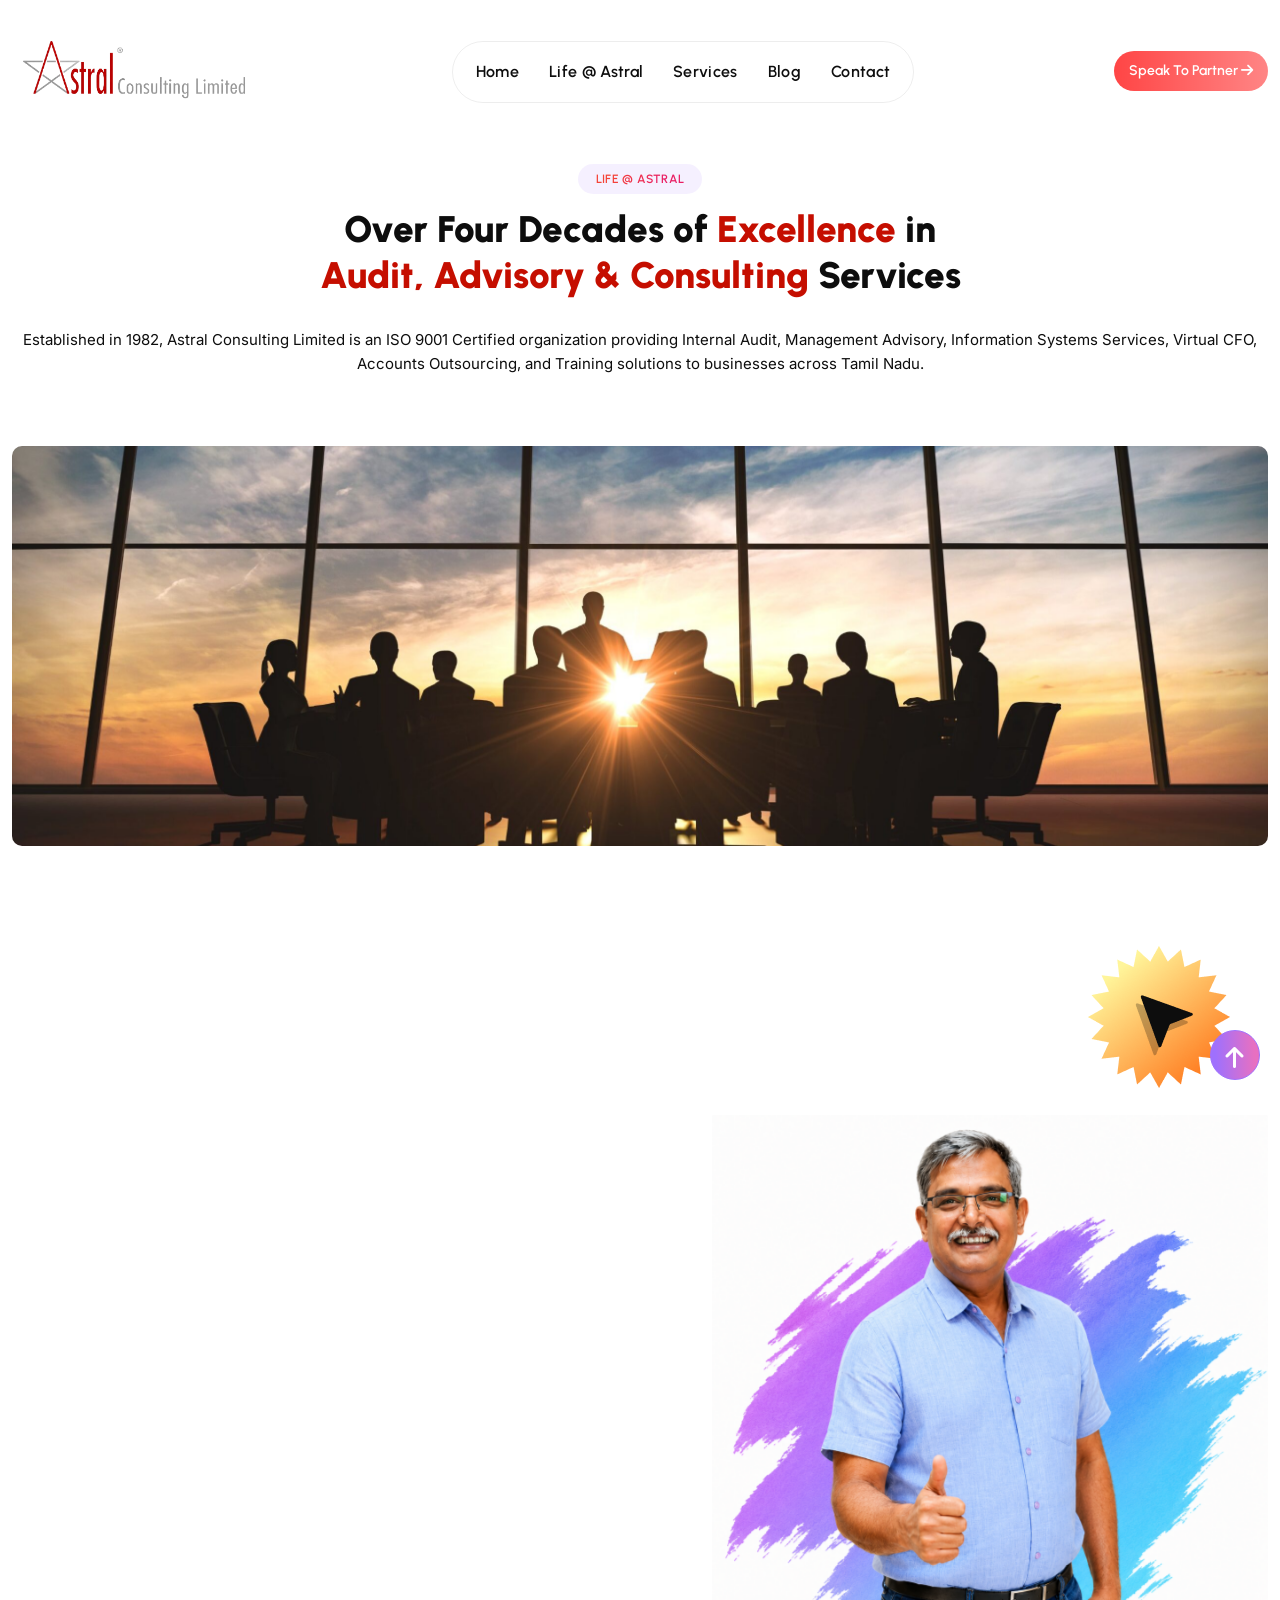
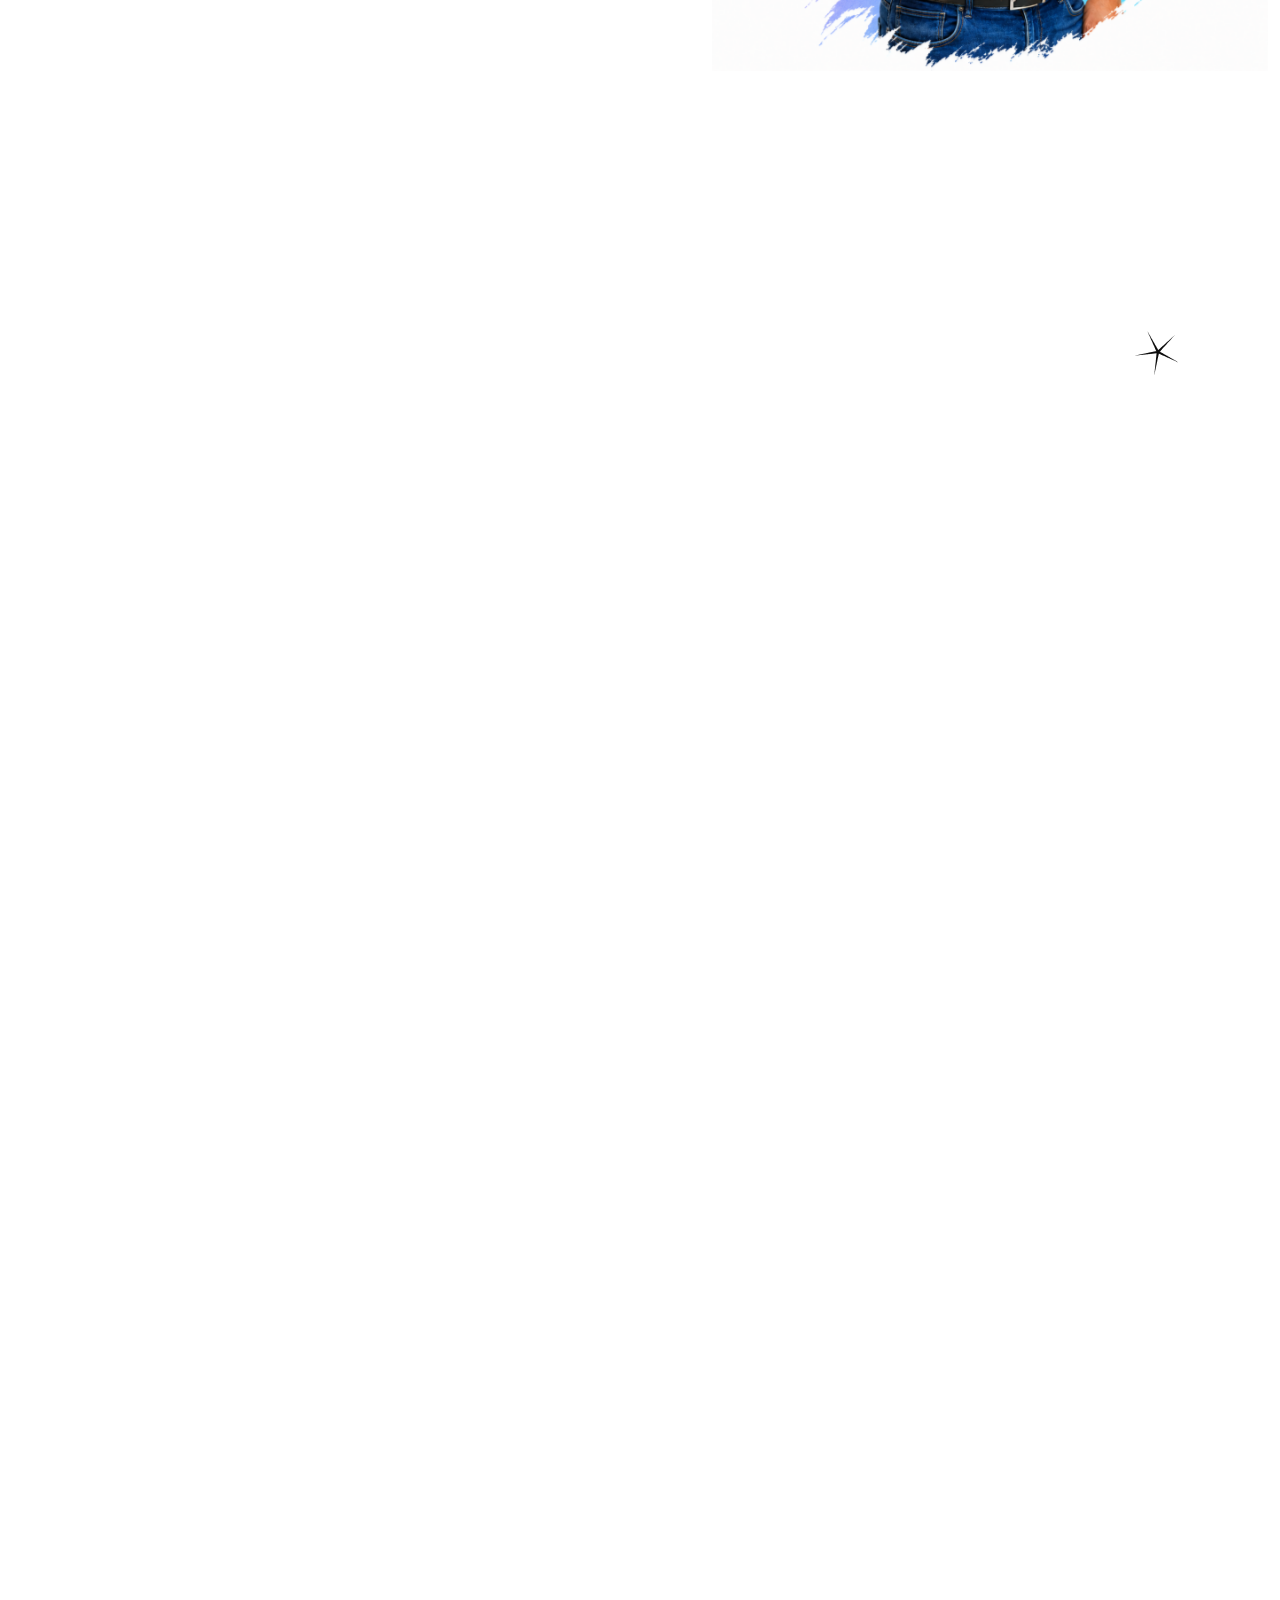
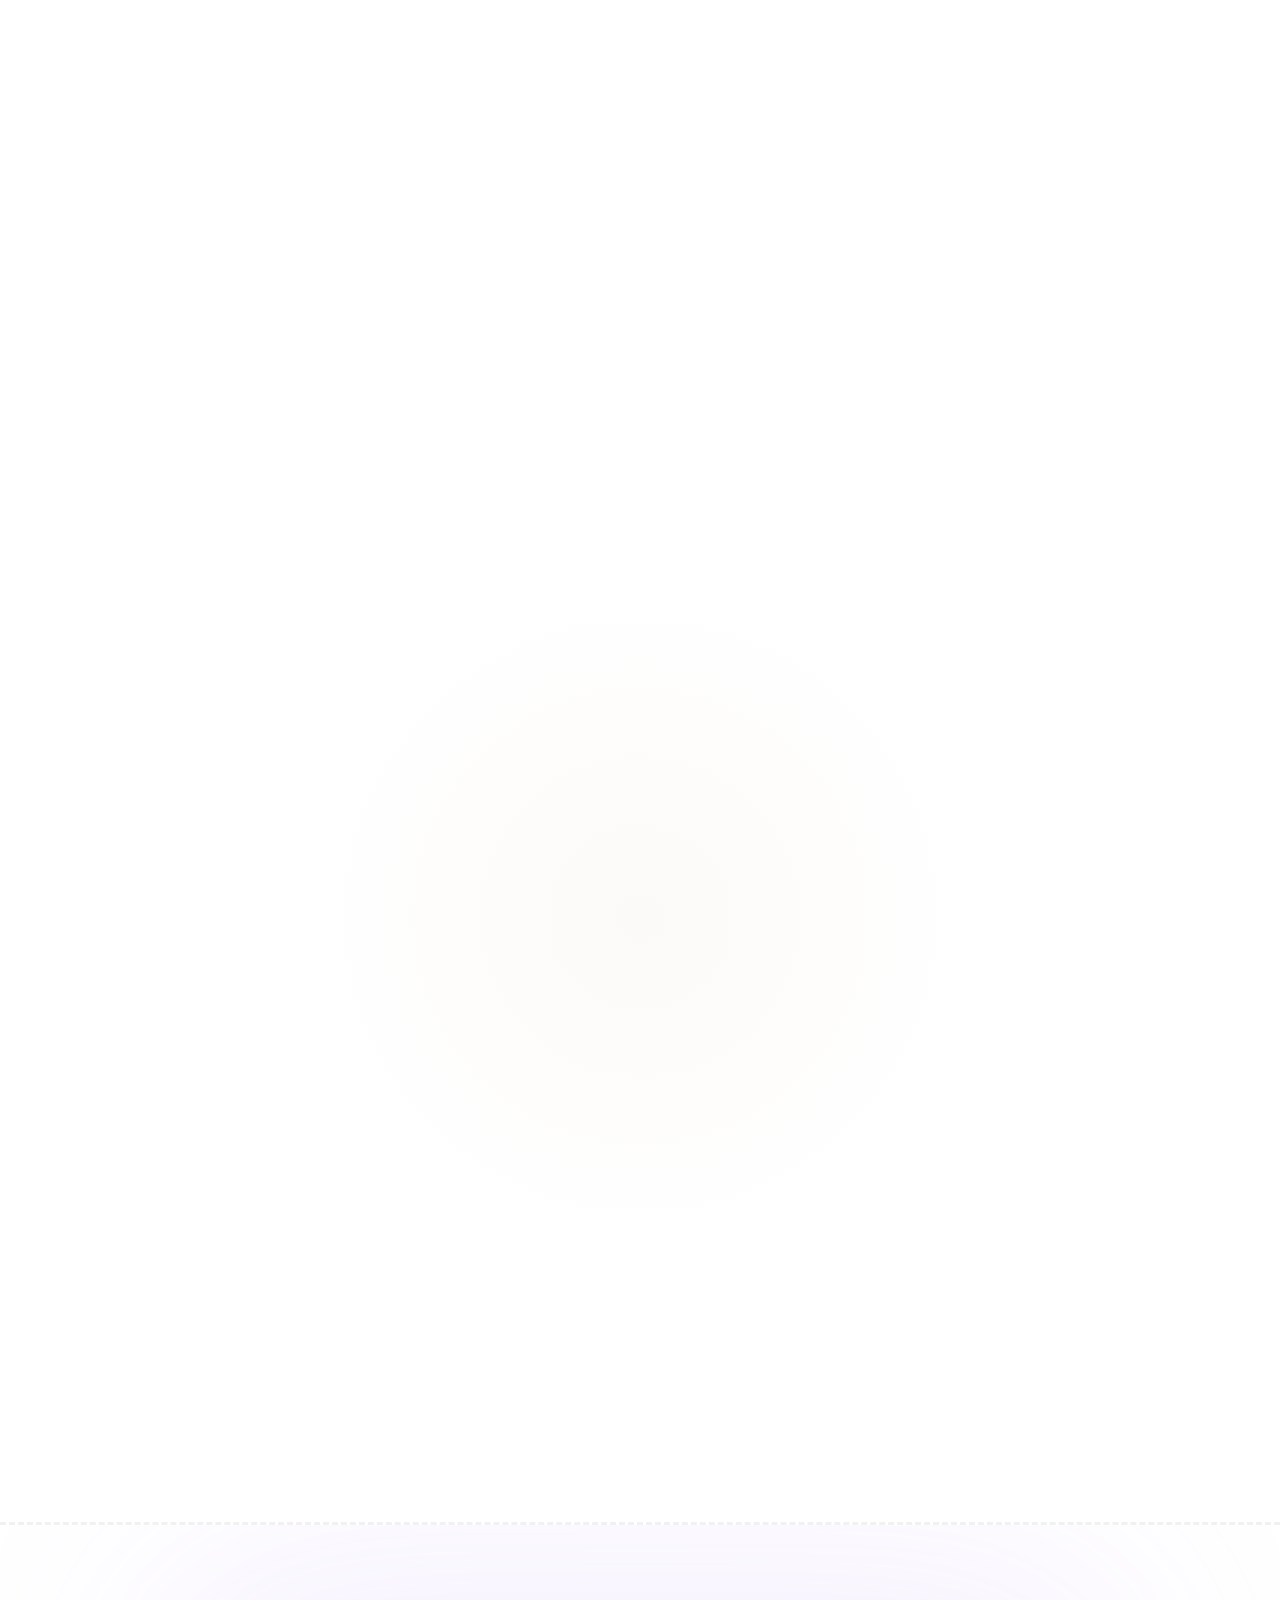
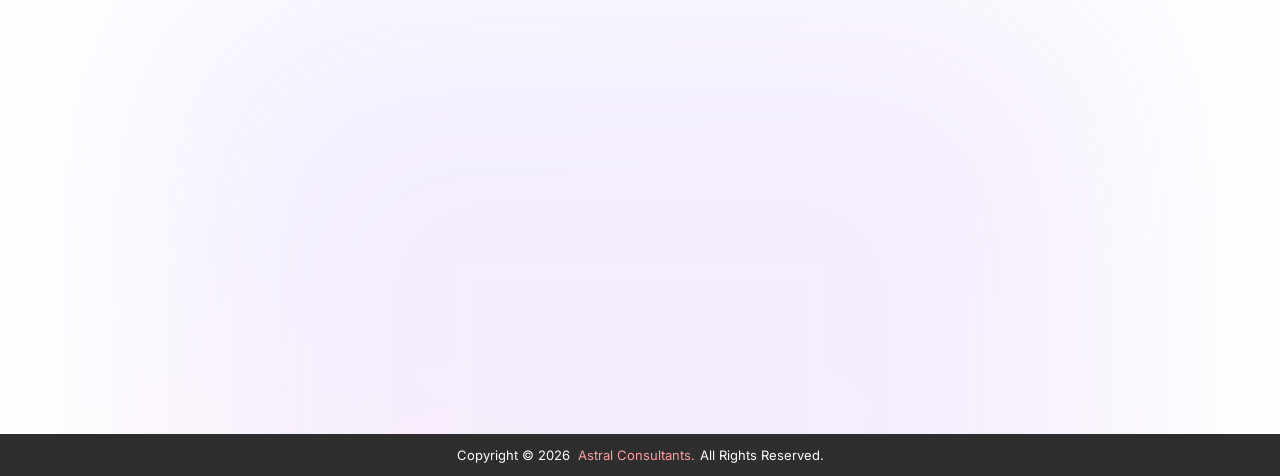
==== commit a23184a8: "remove history section" ====
--- a/about.html
+++ b/about.html
@@ -373,7 +373,7 @@
     </section>
     <!-- About Section Three End -->
 
-    <div class="apf-roadmap-section">
+    <div class="apf-roadmap-section d-none">
         <div class="apf-container">
             <div class="section_title centred">
                 <div class="tag_text">
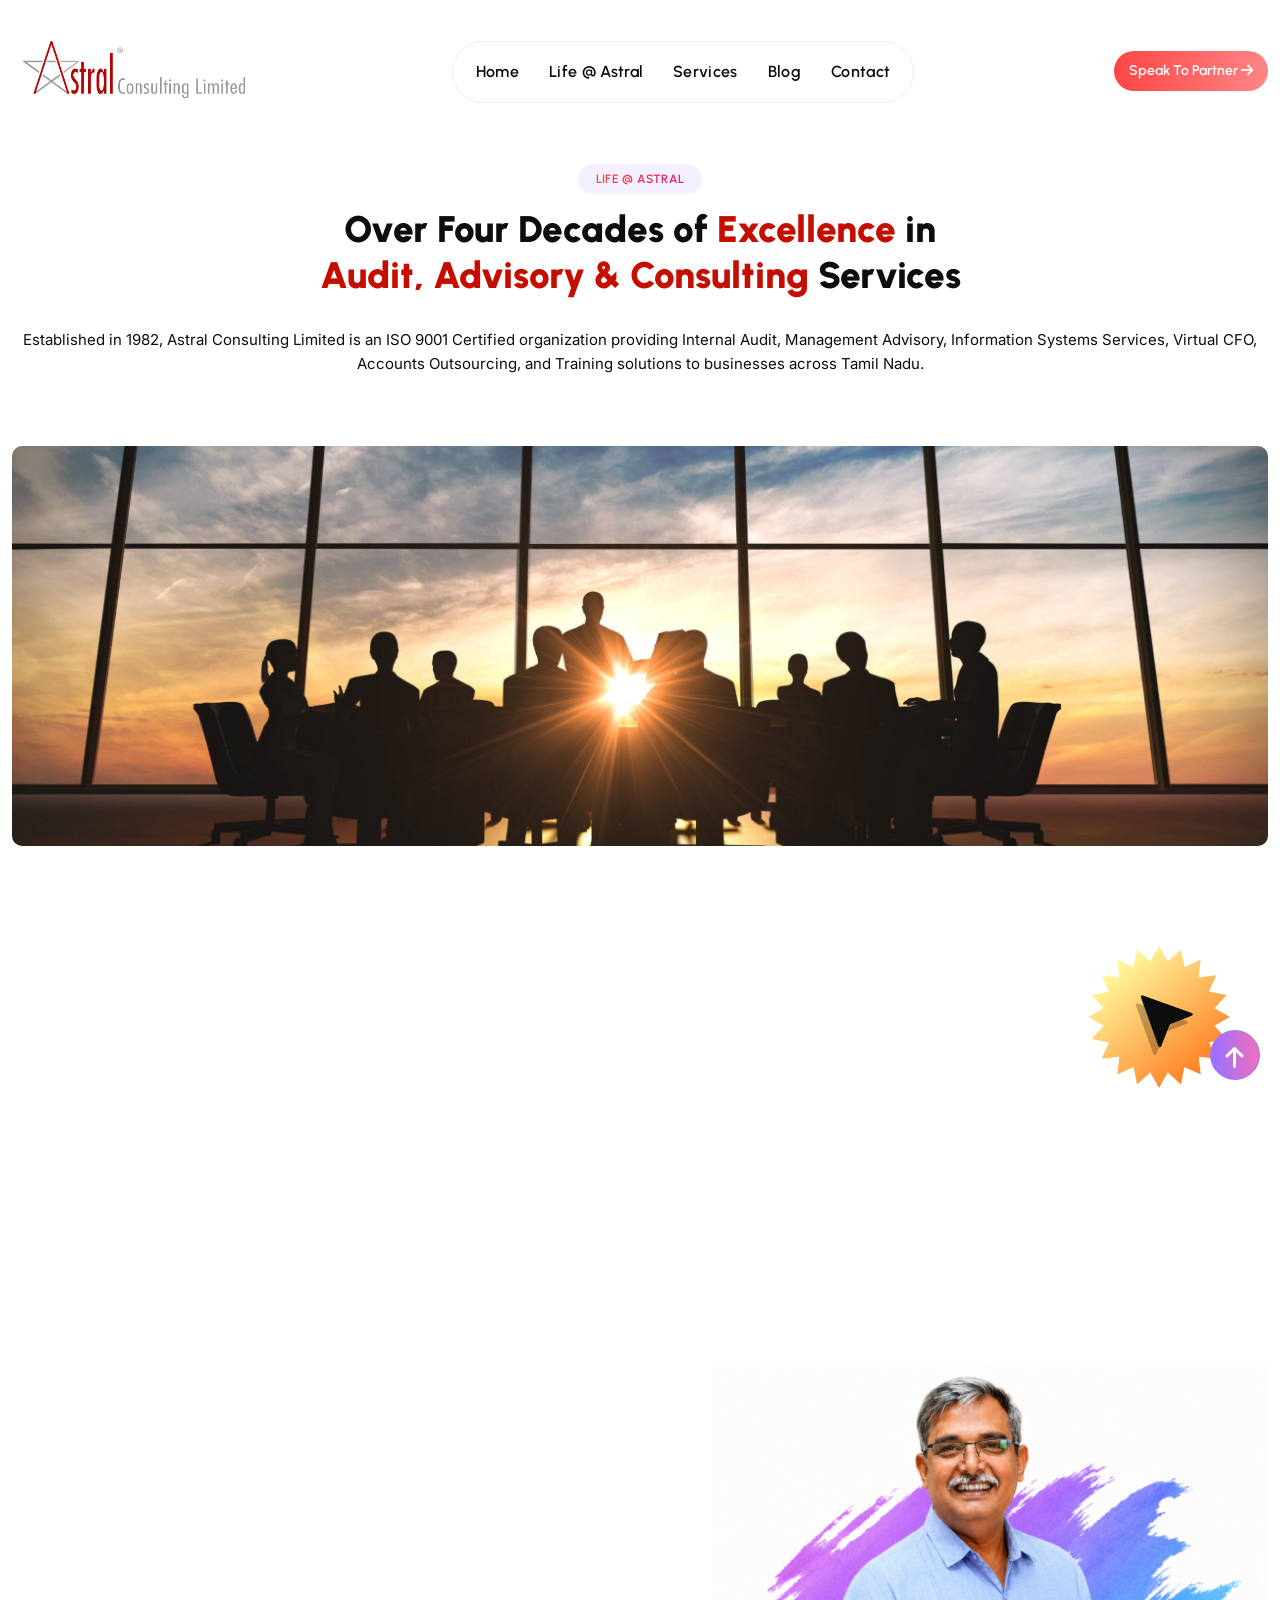
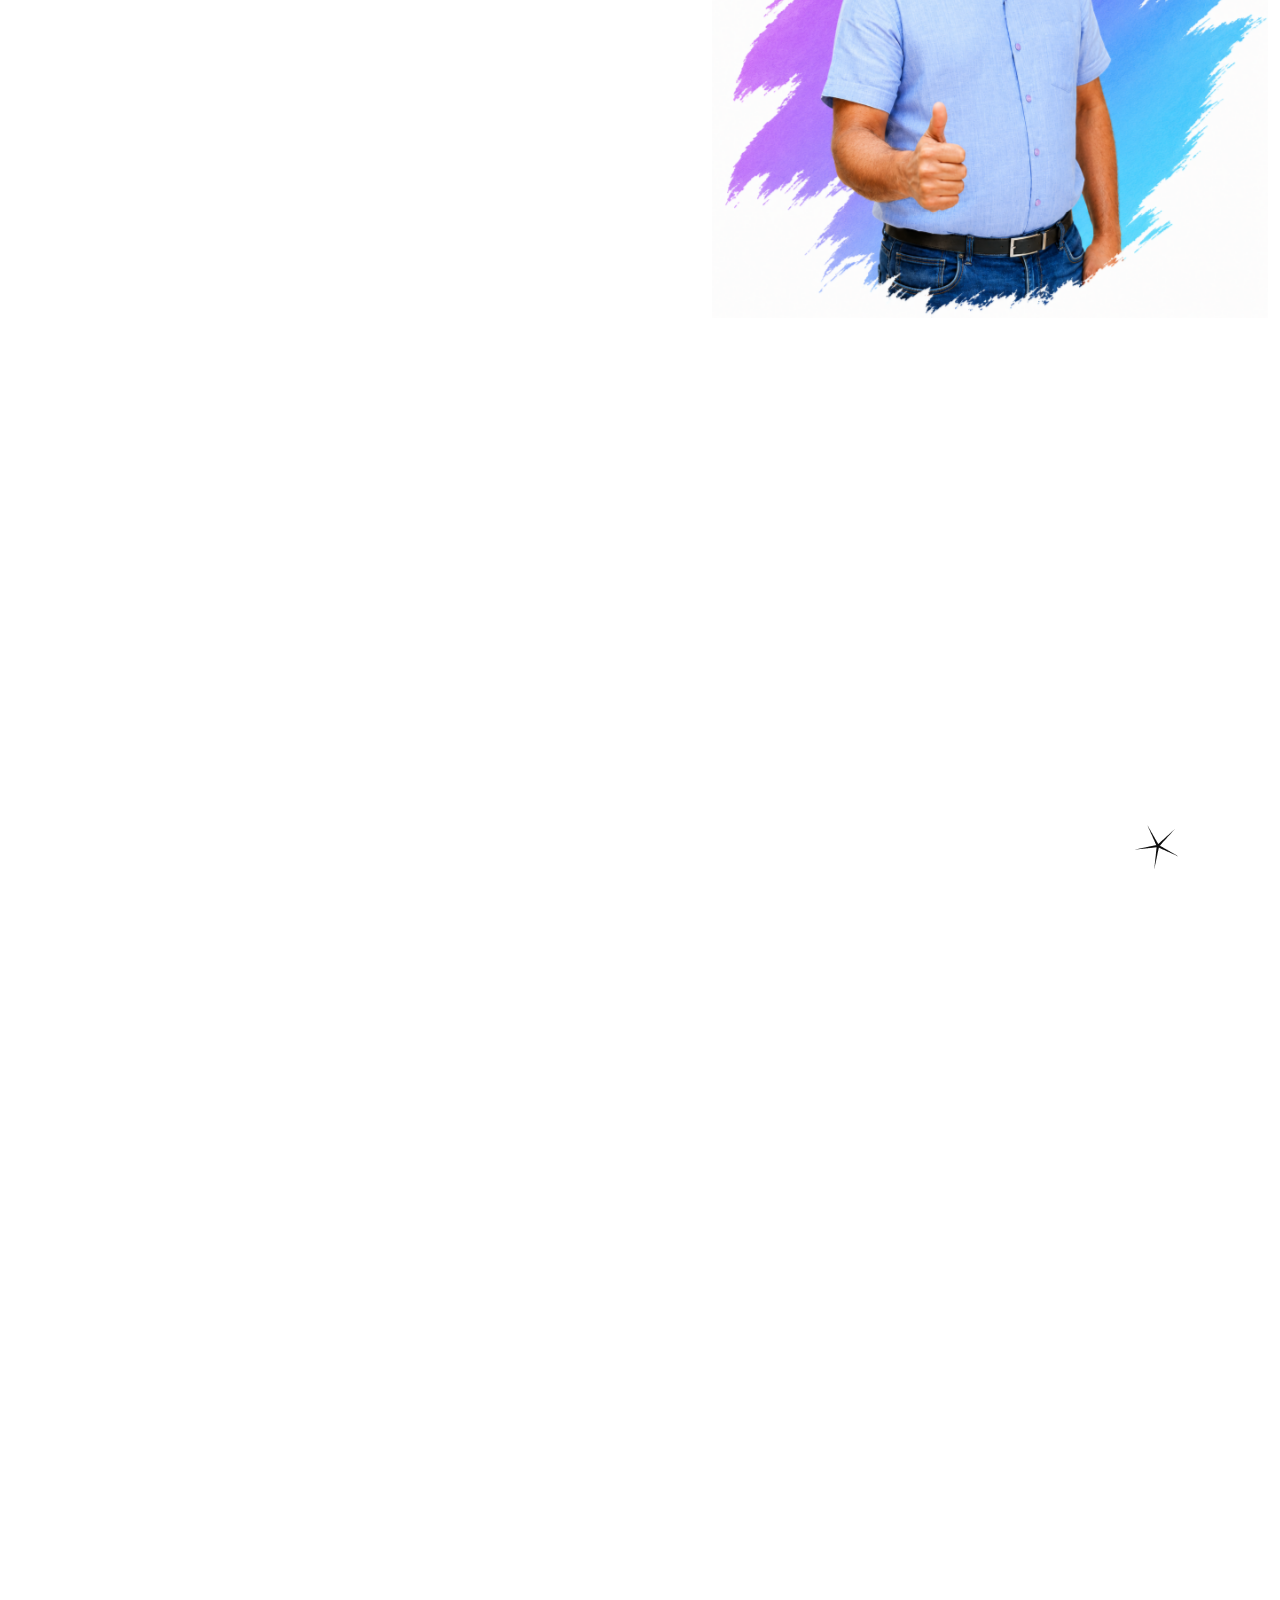
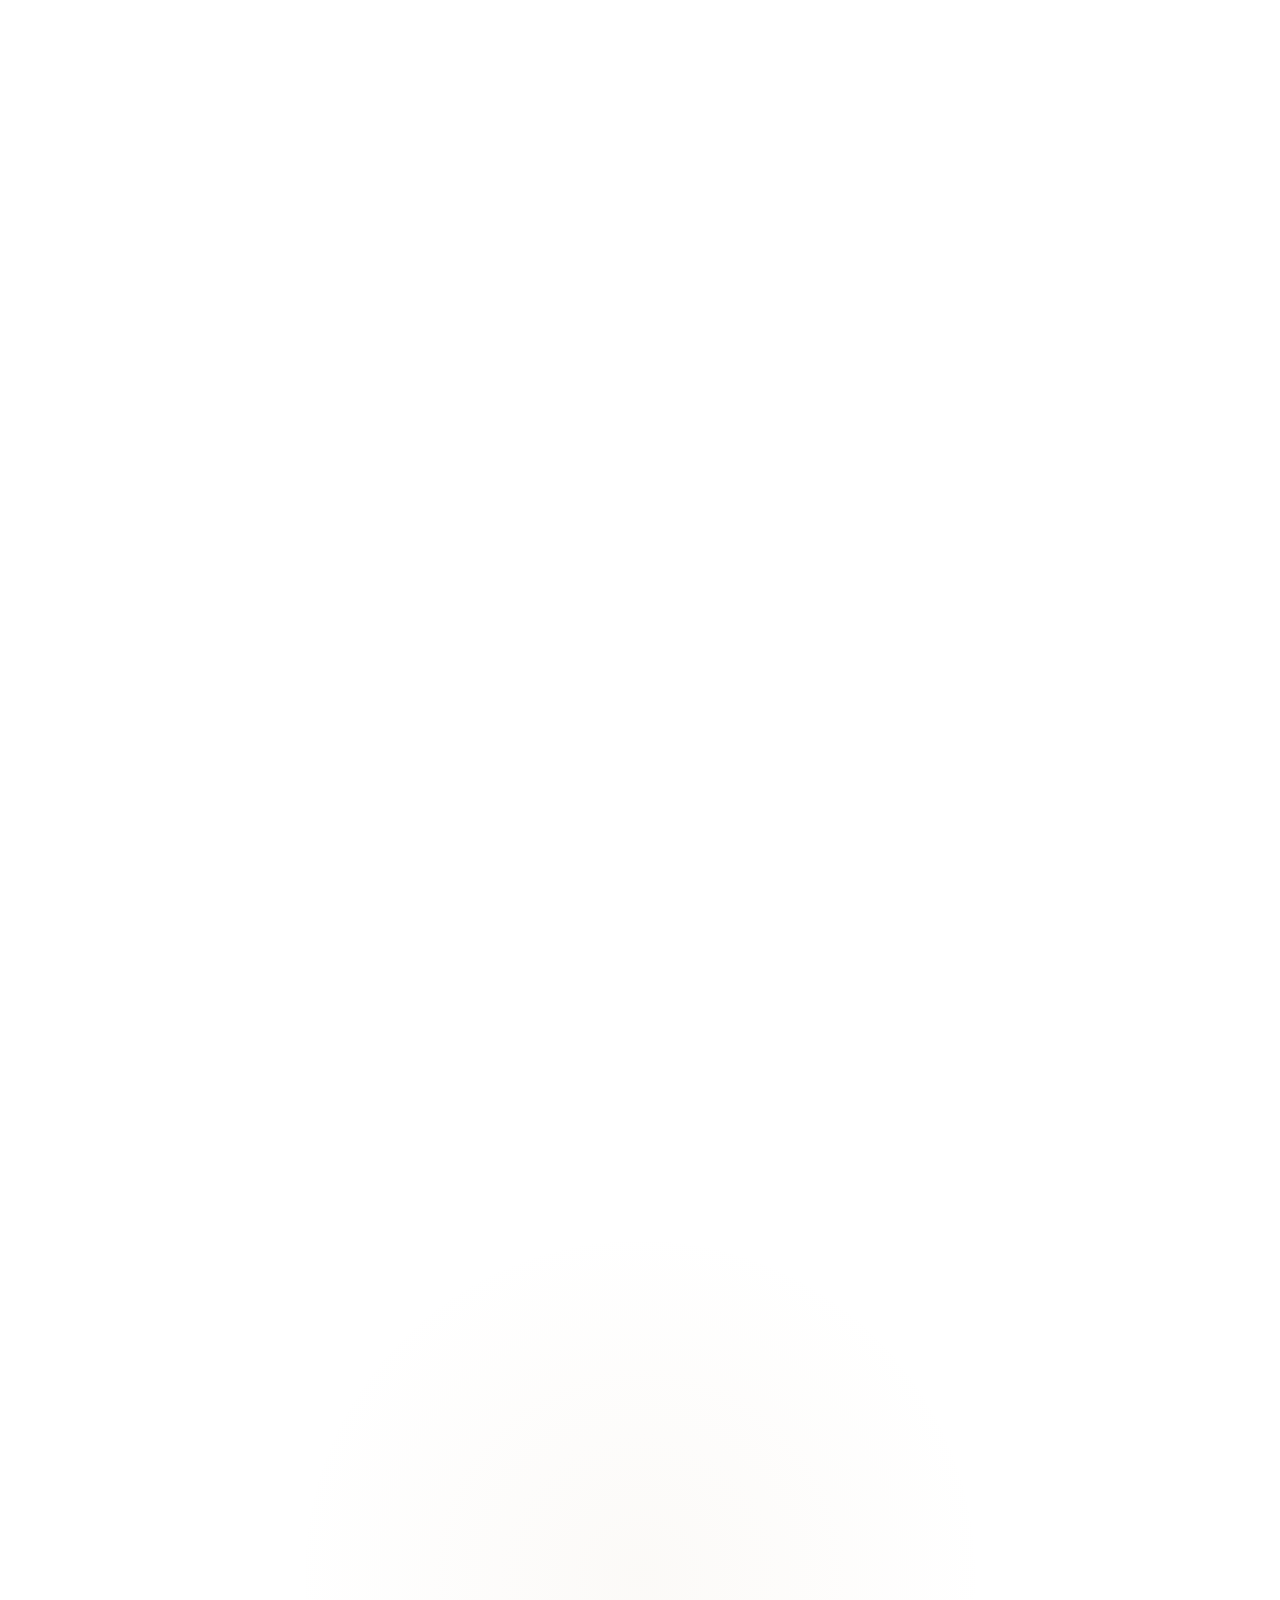
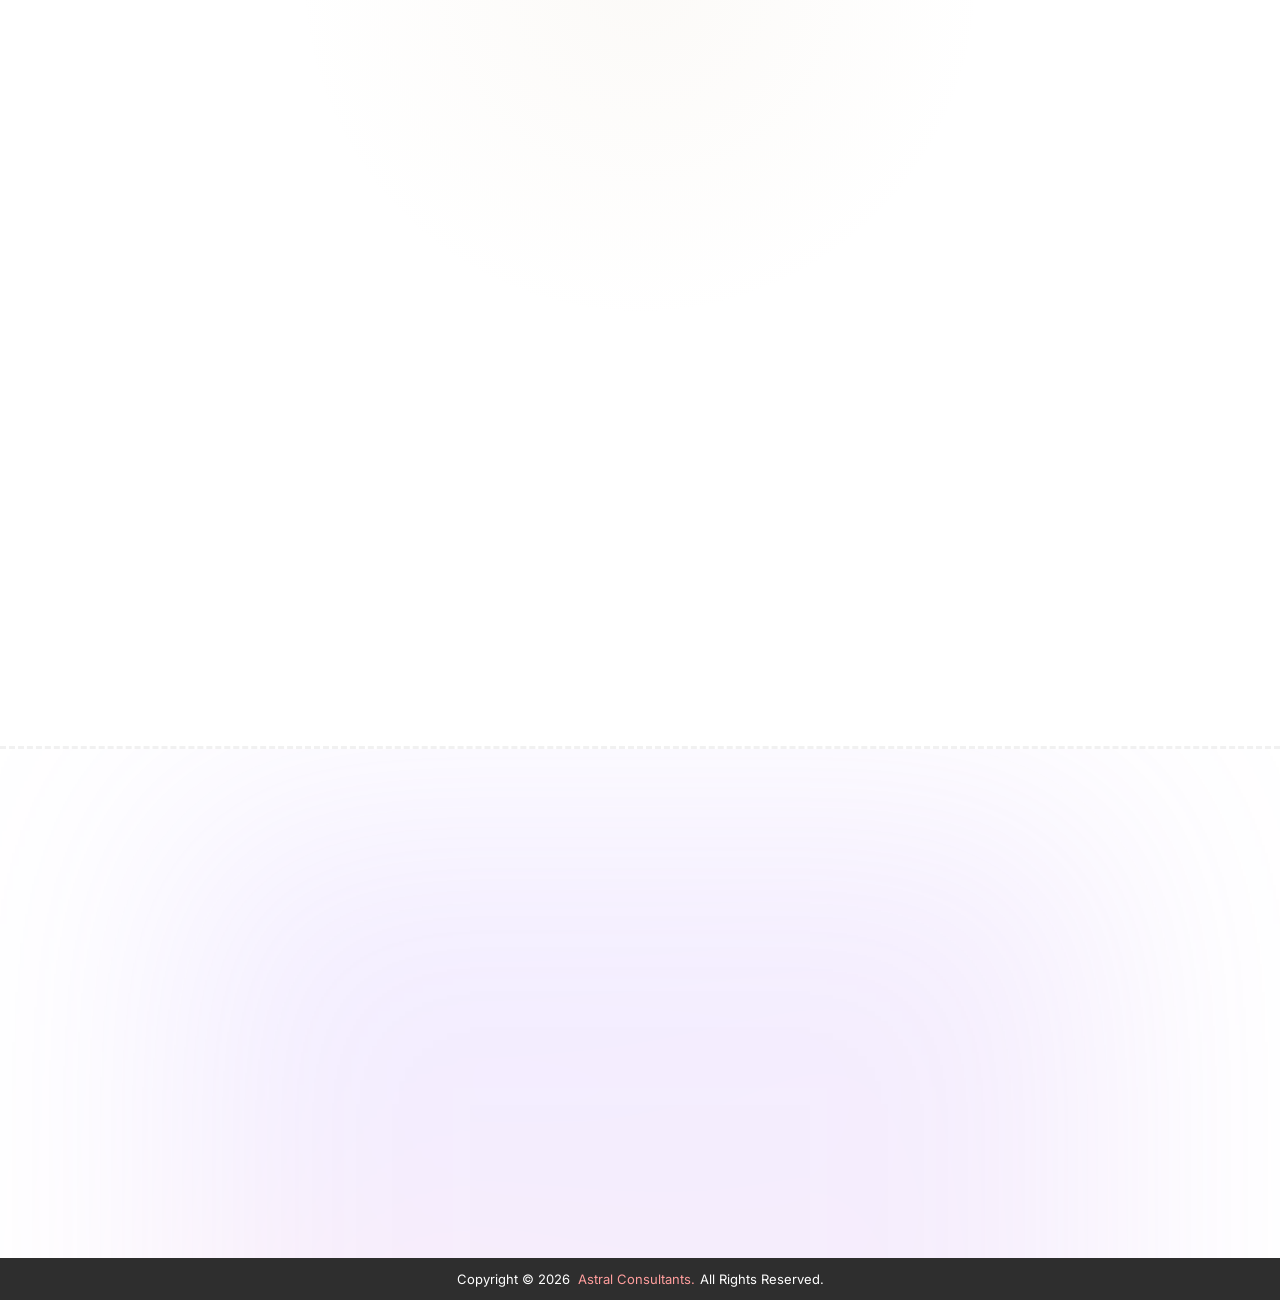
==== commit 9091c2b9: "contant changes" ====
--- a/about.html
+++ b/about.html
@@ -308,20 +308,19 @@
 
                         <div class="section_title">
                             <div class="tag_text">
-                                <h6>Life @ Astral</h6>
+                                <h6>The Astral Advantage</h6>
                             </div>
 
                             <h2>
-                                Four Decades of Trusted
-                                Business Advisory Excellence
+                                Over Three Decades of Trusted Business Advisory Excellence
                             </h2>
 
                             <p>
-                                Established in 1982, Astral Consulting Limited has been helping
-                                businesses across Tamil Nadu strengthen governance, improve operational
-                                efficiency, manage risks, and achieve sustainable growth through
-                                Internal Audit, Management Advisory, Information Systems Services,
-                                Virtual CFO, and Training solutions.
+                                Founded in 1992, Astral Consulting Limited has been partnering with businesses across
+                                India to strengthen governance, improve operational performance, manage enterprise
+                                risks, and build sustainable growth. Our consulting philosophy combines deep industry
+                                expertise, practical business insights, and technology-enabled solutions to deliver
+                                measurable outcomes that create lasting value.
                             </p>
                         </div>
 
@@ -329,16 +328,17 @@
                             data-aos-duration="500">
 
                             <div class="icon_box">
-                                <i class="icon-15"></i>
+                               <i class="fa-solid fa-user-tie"></i>
                             </div>
 
                             <div class="feature_content">
-                                <h4>Partner-Led Expertise</h4>
+                                <h4>Director-Led Consulting</h4>
 
                                 <p>
-                                    Every engagement is guided by experienced Chartered Accountants,
-                                    ensuring practical recommendations, independent advice, and
-                                    measurable business value.
+                                    Every engagement is personally led by experienced Directors, Chartered Accountants,
+                                    and Management Consultants, ensuring strategic oversight, independent advice,
+                                    practical recommendations, and a strong focus on business outcomes—not just
+                                    compliance.
                                 </p>
                             </div>
                         </div>
@@ -347,19 +347,57 @@
                             data-aos-duration="500">
 
                             <div class="icon_box">
-                                <i class="icon-16"></i>
+                                <i class="fa-solid fa-industry"></i>
                             </div>
 
                             <div class="feature_content">
-                                <h4>Industry-Focused Solutions</h4>
+                                <h4>Industry-Focused Expertise</h4>
 
                                 <p>
-                                    With extensive experience in manufacturing, engineering,
-                                    textiles, healthcare, hospitality, and allied industries,
-                                    we deliver solutions tailored to the realities of your business.
+                                    Our extensive experience across manufacturing, engineering, textiles, healthcare,
+                                    automobile, hospitality, mining, food processing, plantations, and other
+                                    process-driven industries enables us to deliver solutions that address real business
+                                    challenges and industry-specific requirements.
                                 </p>
                             </div>
                         </div>
+
+                        <div class="feature_block_two aos-init aos-animate" data-aos="fade-up" data-aos-easing="linear"
+                            data-aos-duration="500">
+
+                            <div class="icon_box">
+                                <i class="fa-solid fa-laptop-code"></i>
+                            </div>
+
+                            <div class="feature_content">
+                                <h4>Technology-Enabled Advisory</h4>
+
+                                <p>
+                                    We combine traditional professional expertise with modern technology to help
+                                    organizations strengthen ERP environments, enhance information systems, improve
+                                    internal controls, and make data-driven business decisions.
+                                </p>
+                            </div>
+                        </div>
+
+                        <div class="feature_block_two aos-init aos-animate" data-aos="fade-up" data-aos-easing="linear"
+                            data-aos-duration="500">
+
+                            <div class="icon_box">
+                                <i class="fa-solid fa-handshake"></i>
+                            </div>
+
+                            <div class="feature_content">
+                                <h4>Value Beyond Compliance</h4>
+
+                                <p>
+                                    Our objective extends beyond identifying issues. We partner with management to
+                                    improve governance, optimise business processes, strengthen risk management, and
+                                    create measurable business value through practical, implementable solutions.
+                                </p>
+                            </div>
+                        </div>
+
 
                     </div>
                 </div>
@@ -833,7 +871,7 @@
 
                         <div class="company-card-inner">
                             <div class="company-logo-simulation">
-                               <img src="assets/images/icons/favicon.png" alt="brn">
+                                <img src="assets/images/icons/favicon.png" alt="brn">
                             </div>
                             <h3>Astral Consultant</h3>
                             <p>Audit Firm</p>
@@ -943,38 +981,36 @@
                             data-aos-easing="linear" data-aos-duration="550">
                             <h4 class="footer_widget_title">Quick Links</h4>
                             <ul class="page_list">
-                                <li><a href="index.html">About us</a></li>
-                                <li><a href="about.html">Life @ Astral</a></li>
+                                <li><a href="index.html">Home</a></li>
+                                <li><a href="about.html">About Astrall</a></li>
                                 <li><a href="services.html">Services</a></li>
-                                <li><a href="blog.html">Blogs</a></li>
+                                <li><a href="blog.html">Leadership</a></li>
                                 <li><a href="contact.html">Contact</a></li>
                             </ul>
                         </div>
                     </div>
-                    <div class="col-xl-2 col-lg-4 col-md-6 col-sm-12">
+                    <div class="col-xl-3 col-lg-4 col-md-6 col-sm-12">
                         <div class="footer_widget primary_page_widget aos-init aos-animate" data-aos="fade-down"
                             data-aos-easing="linear" data-aos-duration="600">
                             <h4 class="footer_widget_title">Our Services</h4>
                             <ul class="primary_page_list">
-                                <li><a href="#">Internal Audit</a></li>
-                                <li><a href="#">Management Advisory</a></li>
-                                <li><a href="#">Information Systems</a></li>
-                                <li><a href="#">Virtual CFO</a></li>
-                                <li><a href="#">Accounts Outsourcing</a></li>
+                                <li><a href="#">Internal Audit & Assurance</a></li>
+                                <li><a href="#">Business Performance Consulting</a></li>
+                                <li><a href="#">Technology Advisory & Digital Assurance</a></li>
+                                <li><a href="#">Strategic Finance Advisory</a></li>
+                                <li><a href="#">Managed Finance & Accounting Services</a></li>
                             </ul>
                         </div>
                     </div>
-                    <div class="col-xl-4 col-lg-4 col-md-6 col-sm-12">
+                    <div class="col-xl-3 col-lg-4 col-md-6 col-sm-12">
                         <div class="footer_widget newsletter_widget aos-init aos-animate" data-aos="fade-up"
                             data-aos-easing="linear" data-aos-duration="650">
-                            <h4 class="footer_widget_title">Get in Touch</h4>
-                            <p> Looking for professional audit, advisory, or business consulting services?
-                                Connect with our team to discuss how we can support your business goals.</p>
+                            <h4 class="footer_widget_title">Let's Start a Conversation</h4>
+                            <p> Let's Discuss Your Business Challenges</p>
                             <div class="subscribe-inner">
                                 <form method="post" class="subscribe-form">
                                     <div class="form-group">
-                                        <input type="email" name="email" placeholder="Email Address">
-                                        <button type="submit" class="btn_style_one">Subscribe</button>
+                                        <button type="submit" class="btn_style_one">Schedule a Consultation</button>
                                     </div>
                                 </form>
                             </div>
--- a/assets/css/global.css
+++ b/assets/css/global.css
@@ -532,8 +532,8 @@
 .handle-preloader .animation-preloader .spinner {
     border: 3px solid #ffffff;
     border-top-color: rgba(255, 255, 255, 0.5);
-}
-
+    display: none;
+}
 /* AnimaciÃƒÂ³n del preloader */
 @keyframes spinner {
     from {
--- a/assets/css/style.css
+++ b/assets/css/style.css
@@ -347,13 +347,13 @@
 
 .banner_style_three .banner_content h1 {
     color: #0D0D0D;
-    font-size: 52px;
+    font-size: 38px;
     font-style: normal;
     font-weight: 900;
     line-height: 50px;
     font-family: var(--primary-font);
     margin-bottom: 10px;
-    line-height: 76px;
+    line-height: 58px;
 }
 
 .banner_style_three .banner_content p {
@@ -1226,24 +1226,26 @@
 .about_left_image .tranding_icon {
     position: absolute;
     right: -10px;
-    top: 70px;
-    width: 107px;
-    height: 107px;
+    top: 0;
+    width: 70px;
+    height: 70px;
     font-size: 40px;
     text-align: center;
-    line-height: 107px;
     border-radius: 50%;
     color: #fff;
     background: linear-gradient(111deg, #F44336 19.42%, #E91E63 73.08%);
     box-shadow: 0px 10px 60px 0px rgba(0, 0, 0, 0.06);
+    display: flex;
+    justify-content: center;
+    align-items: center;
 }
 
 .about_left_image .author_box {
     position: absolute;
     left: 0;
     text-align: center;
-    top: calc(50% - 108px);
-    padding: 30px 35px;
+    top: calc(25% - 108px);
+    padding: 20px 25px;
     border-radius: 10px;
     background: #D9FFE1;
 }
@@ -1299,9 +1301,10 @@
     margin-top: 20px;
 }
 
+
 .about_left_image .received_payment {
     position: absolute;
-    bottom: 20px;
+    bottom: -20%;
     right: -50px;
     display: flex;
     align-items: center;
@@ -7131,8 +7134,9 @@
     font-size: 15px;
     font-weight: 700;
     letter-spacing: 1px;
-    margin: 0 0 4px 0;
+    margin: 10px 0 4px 0;
     color: #5c0000;
+    line-height: normal;
 }
 
 .company-card-inner p {
@@ -7178,18 +7182,20 @@
 
 .corp-avatar-box {
     position: relative;
-    width: 160px;
-    height: 160px;
+    /* width: 160px; */
+    /* height: 160px; */
     flex-shrink: 0;
 }
 
 .corp-avatar-box img {
-    width: 100%;
-    height: 100%;
+    width: 200px;
+    height: 250px;
     border-radius: 14px;
     object-fit: cover;
     background: #f8fafc;
     border: 2px solid transparent;
+    object-position: top;
+    object-fit: cover;
 }
 
 .corp-dept-tag {
@@ -7206,6 +7212,7 @@
     white-space: nowrap;
     letter-spacing: 1px;
     line-height: normal;
+    display: none;
 }
 
 /* Specialized Border Configurations */
@@ -7249,11 +7256,10 @@
     background-color: var(--c-purple);
 }
 
-/* Typography */
 .corp-profile-data h4 {
-    color: var(--corp-dark);
-    font-size: 15px;
-    font-weight: 600;
+    color: #1d1c1c;
+    font-size: 20px;
+    font-weight: 900;
     margin: 0 0 4px 0;
 }
 
@@ -7262,6 +7268,7 @@
     font-size: 12px;
     margin: 0;
     line-height: 1.4;
+    display: none;
 }
 
 /* Interactions */
@@ -7405,7 +7412,7 @@
 }
 
 .corp-header {
-    margin-bottom: 80px;
+    margin-bottom: 50px;
 }
 
 .corp-badge {
@@ -7448,14 +7455,10 @@
     line-height: 1.6;
 }
 
-
-/* =========================================
-   3. MATRIX LAYOUT & CENTRAL HUB
-   ========================================= */
 .corp-matrix {
-    display: grid;
-    grid-template-columns: 1fr 300px 1fr;
-    gap: 40px;
+    display: flex;
+    /* grid-template-columns: 1fr auto 3fr; */
+    gap: 100px;
     align-items: center;
 }
 
@@ -7463,6 +7466,7 @@
     display: flex;
     flex-direction: column;
     gap: 30px;
+    width: 50%;
 }
 
 /* The Beating Central Hub */
@@ -7558,11 +7562,14 @@
     height: 174px; */
     flex-shrink: 0;
 }
+
 .corp-avatar img {
-    width: 200px;
-    height: 250px;
+    width: 300px;
+    height: 300px;
     object-fit: cover;
-}
+    object-position: top;
+}
+
 .corp-role-tag {
     position: absolute;
     bottom: -8px;
@@ -7604,15 +7611,20 @@
 
 .corp-info h4 {
     color: var(--corp-text-main);
-    font-size: 26px;
+    font-size: 20px;
     margin: 0 0 5px 0;
-    font-weight: 700;
+    font-weight: 900;
+    font-family: 'Font Awesome 6 Free';
+    letter-spacing: 1px;
 }
 
 .corp-info p {
-    color: var(--corp-text-muted);
+    color: #a3a3a3;
     font-size: 12px;
     margin: 0;
+    font-family: monospace;
+    margin-bottom: 5px;
+    letter-spacing: 0.5px;
 }
 
 /* The Diagonal Shine Element (Hidden until hover) */
@@ -7759,4 +7771,14 @@
 
 .corp-info {
     width: 80%;
+}
+
+.management_board_card {
+    display: flex;
+    justify-content: center;
+    margin-bottom: 2rem;
+}
+
+.confInfoP {
+    color: #c1cbec !important;
 }
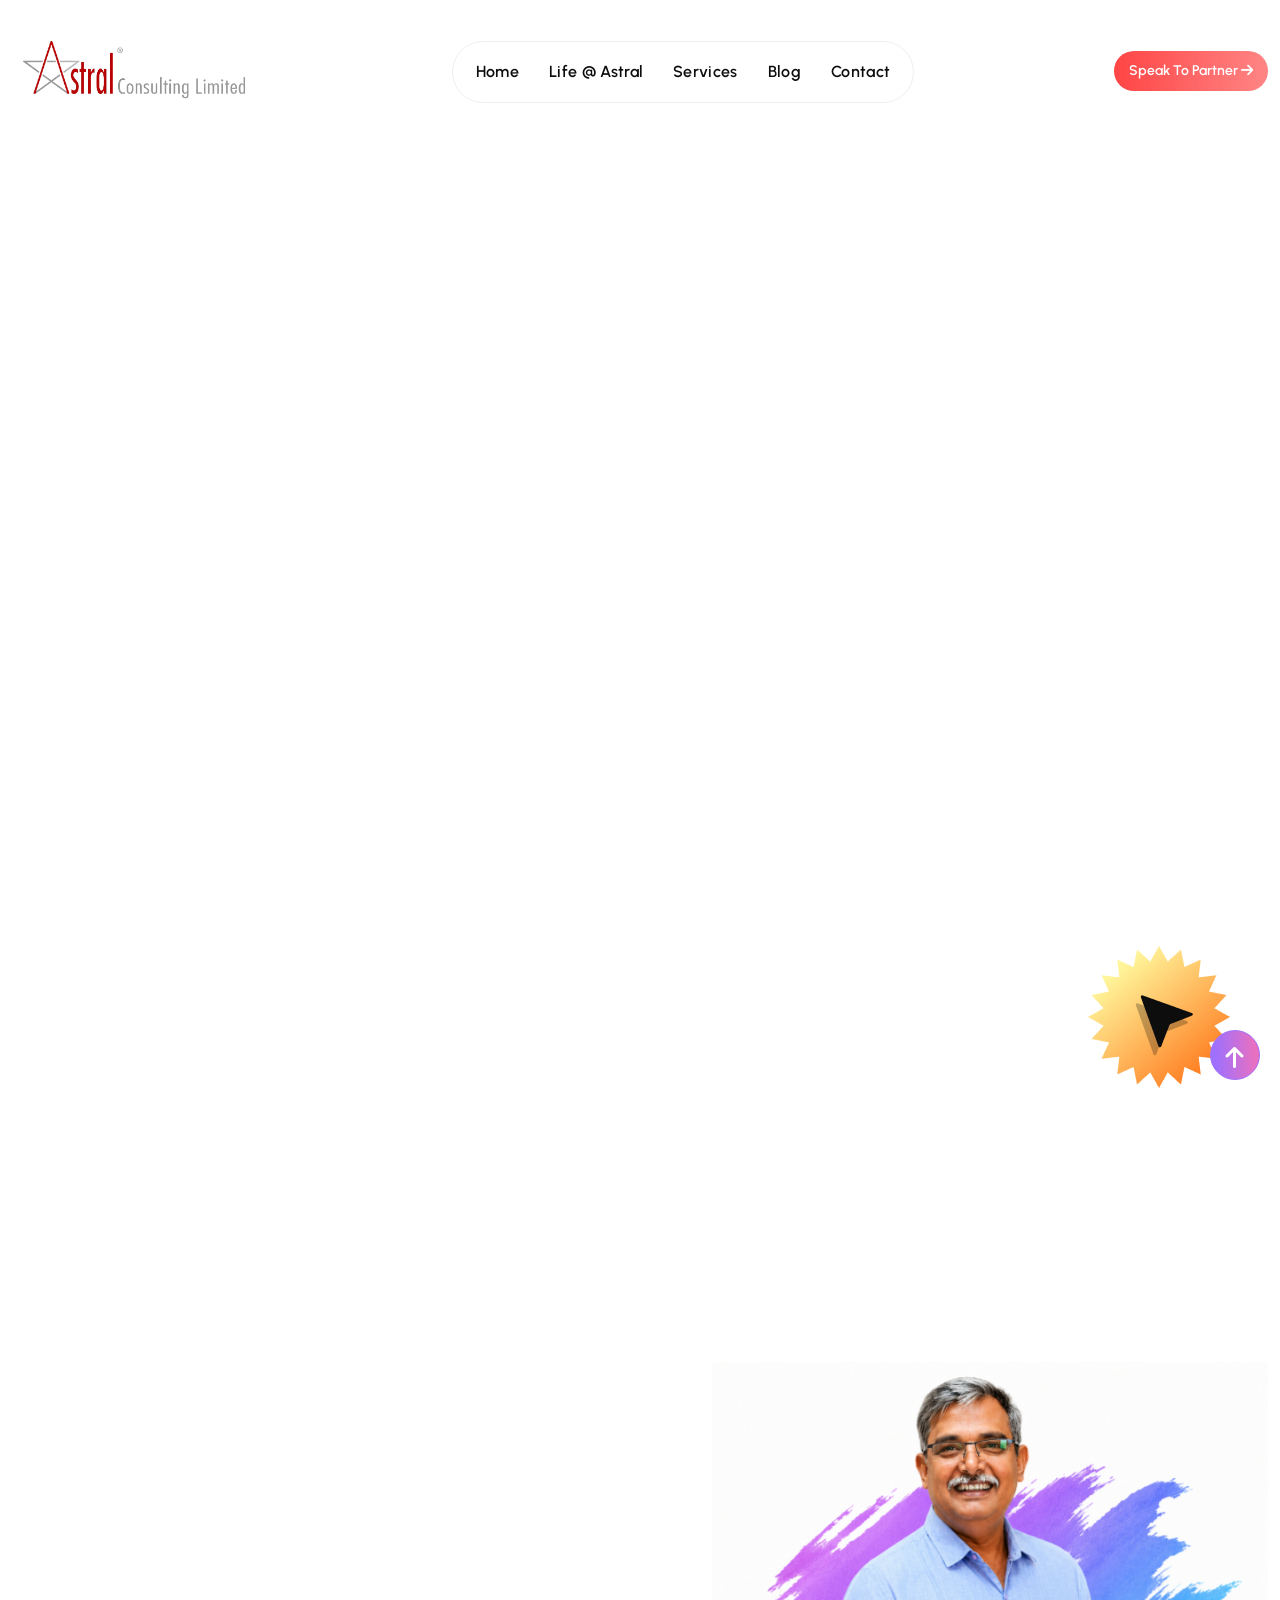
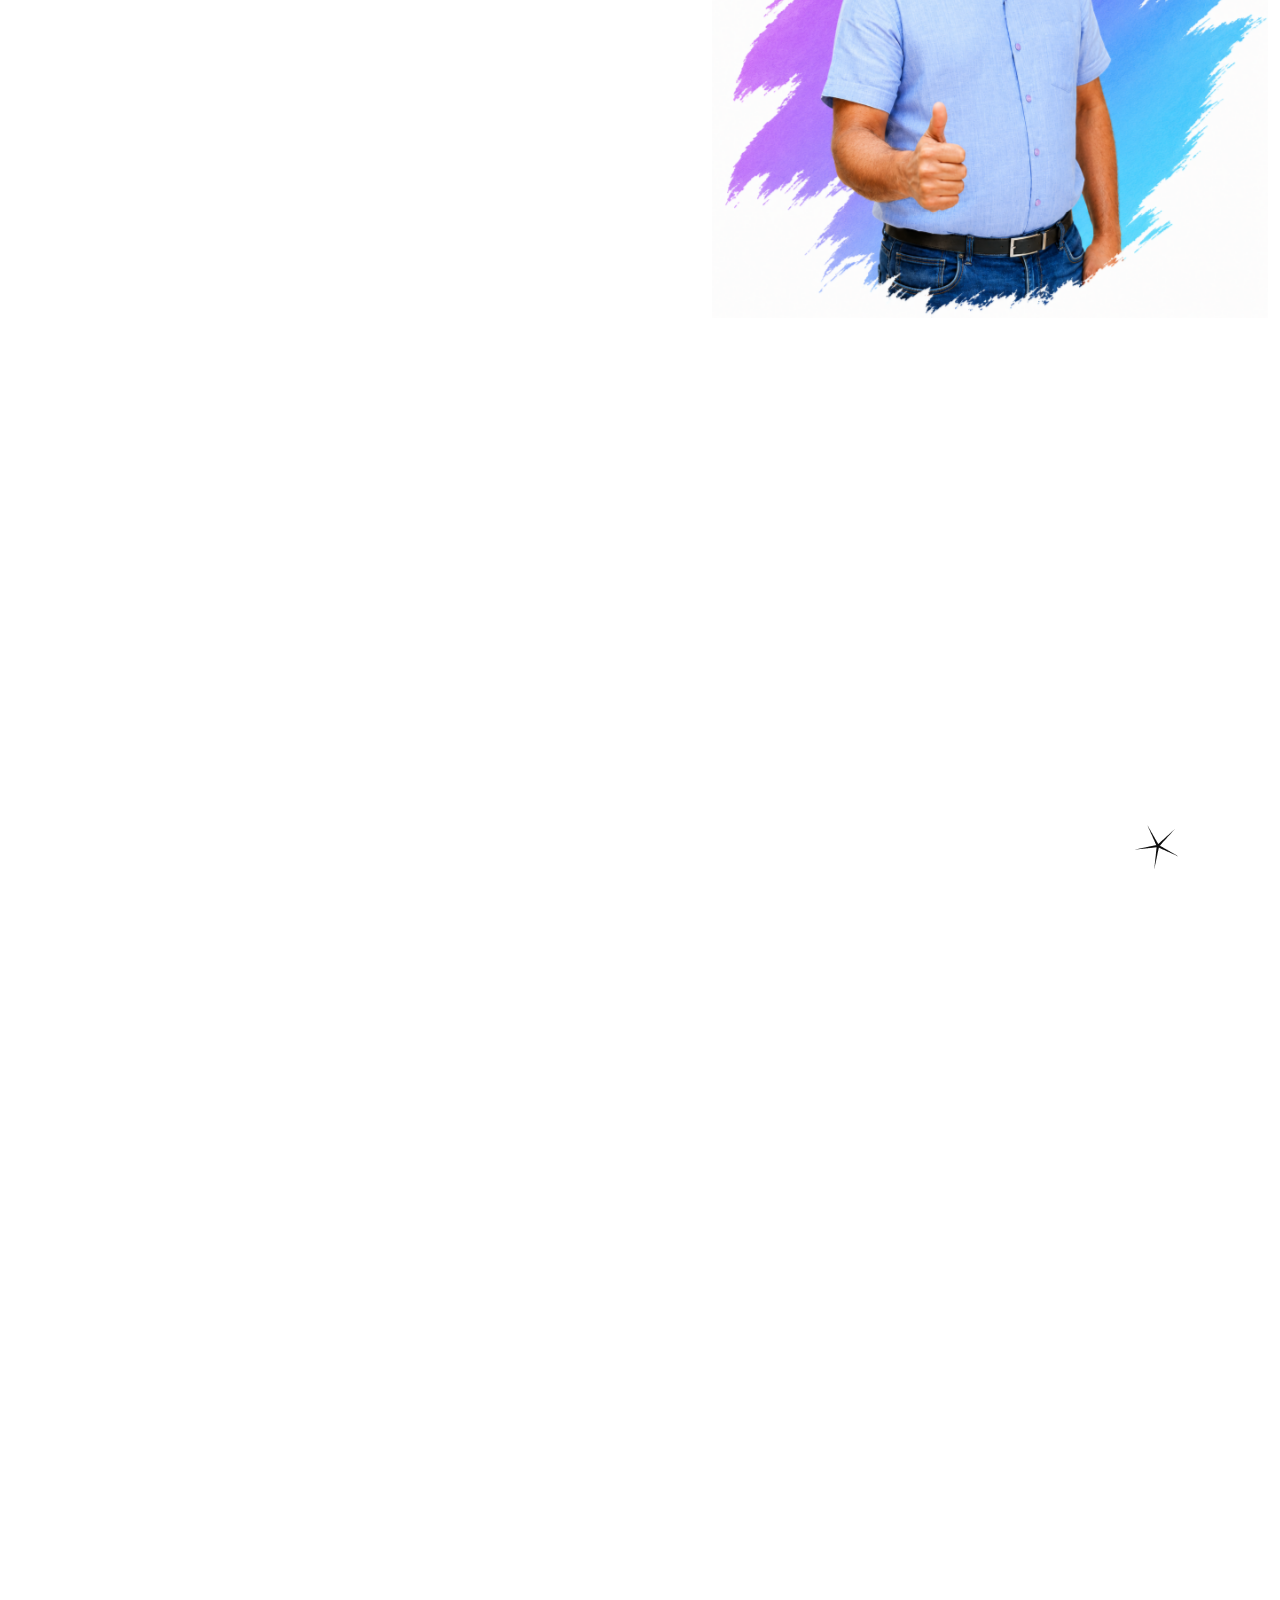
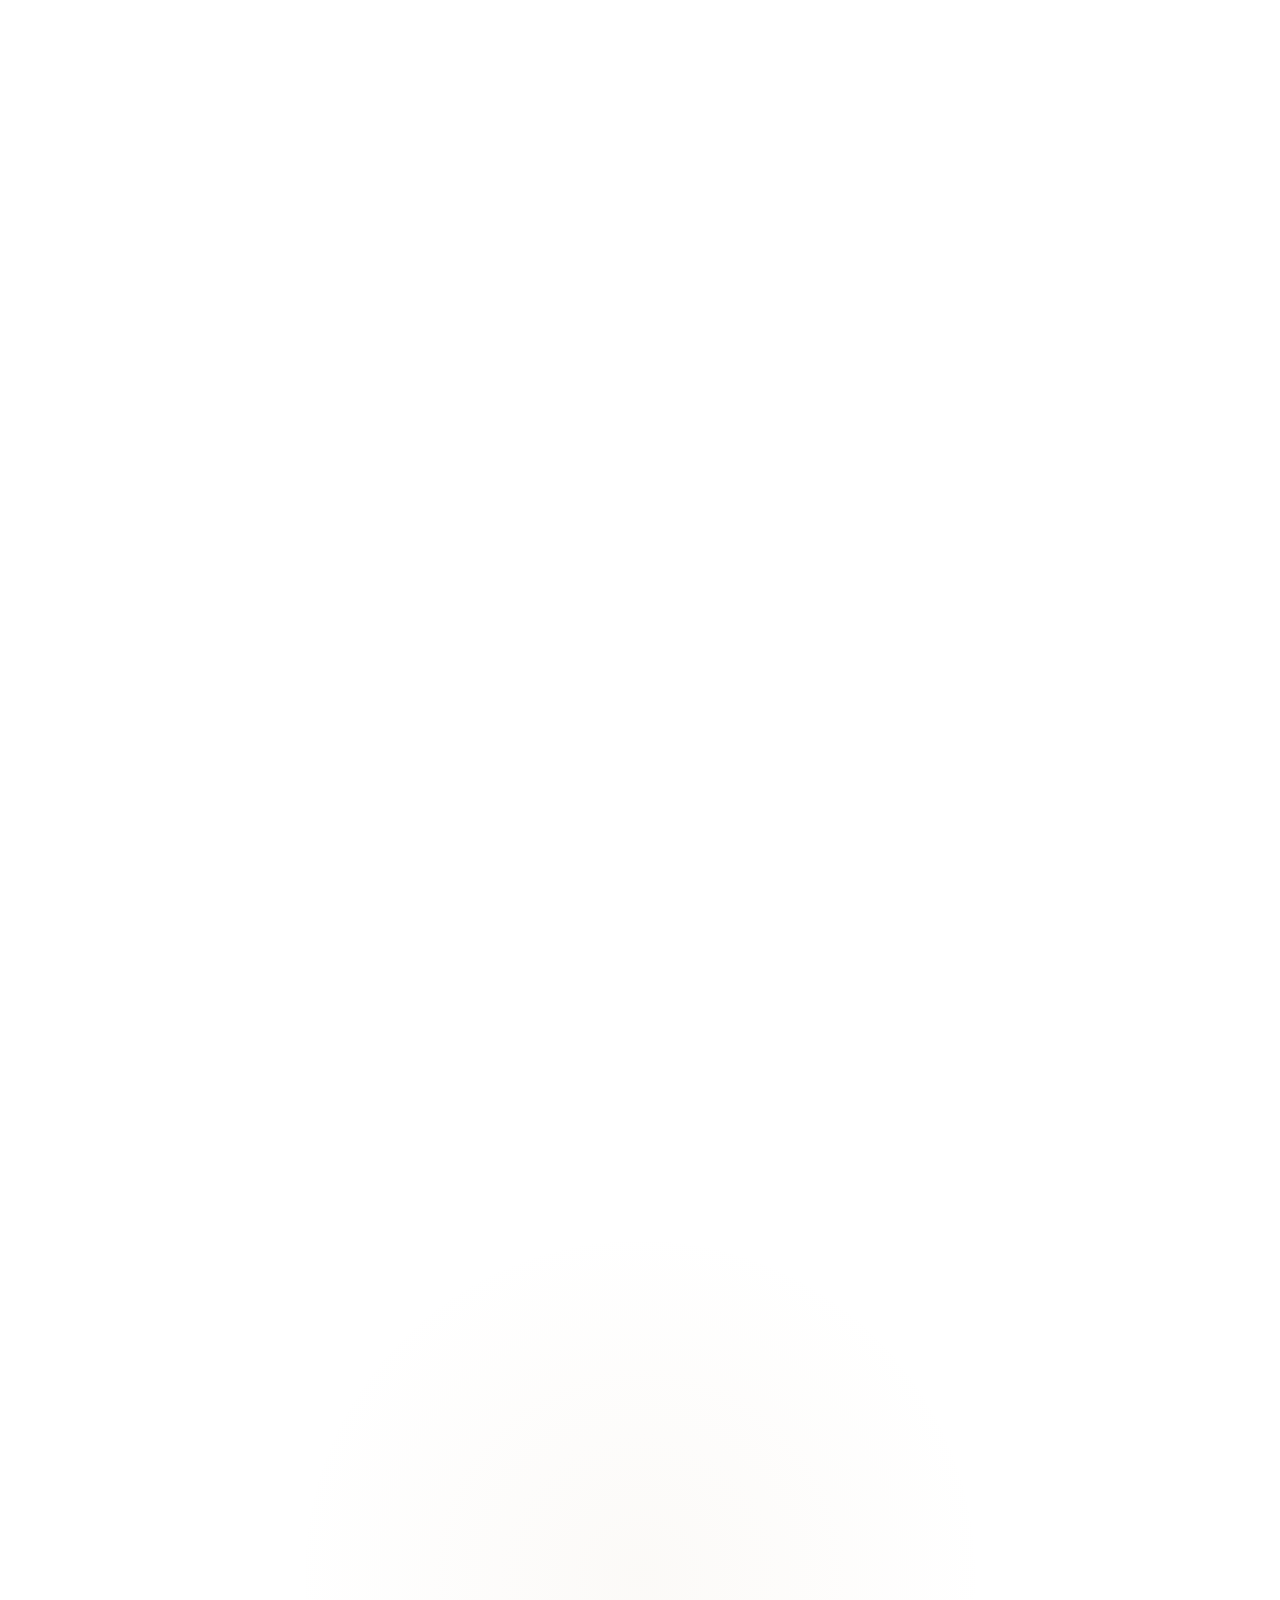
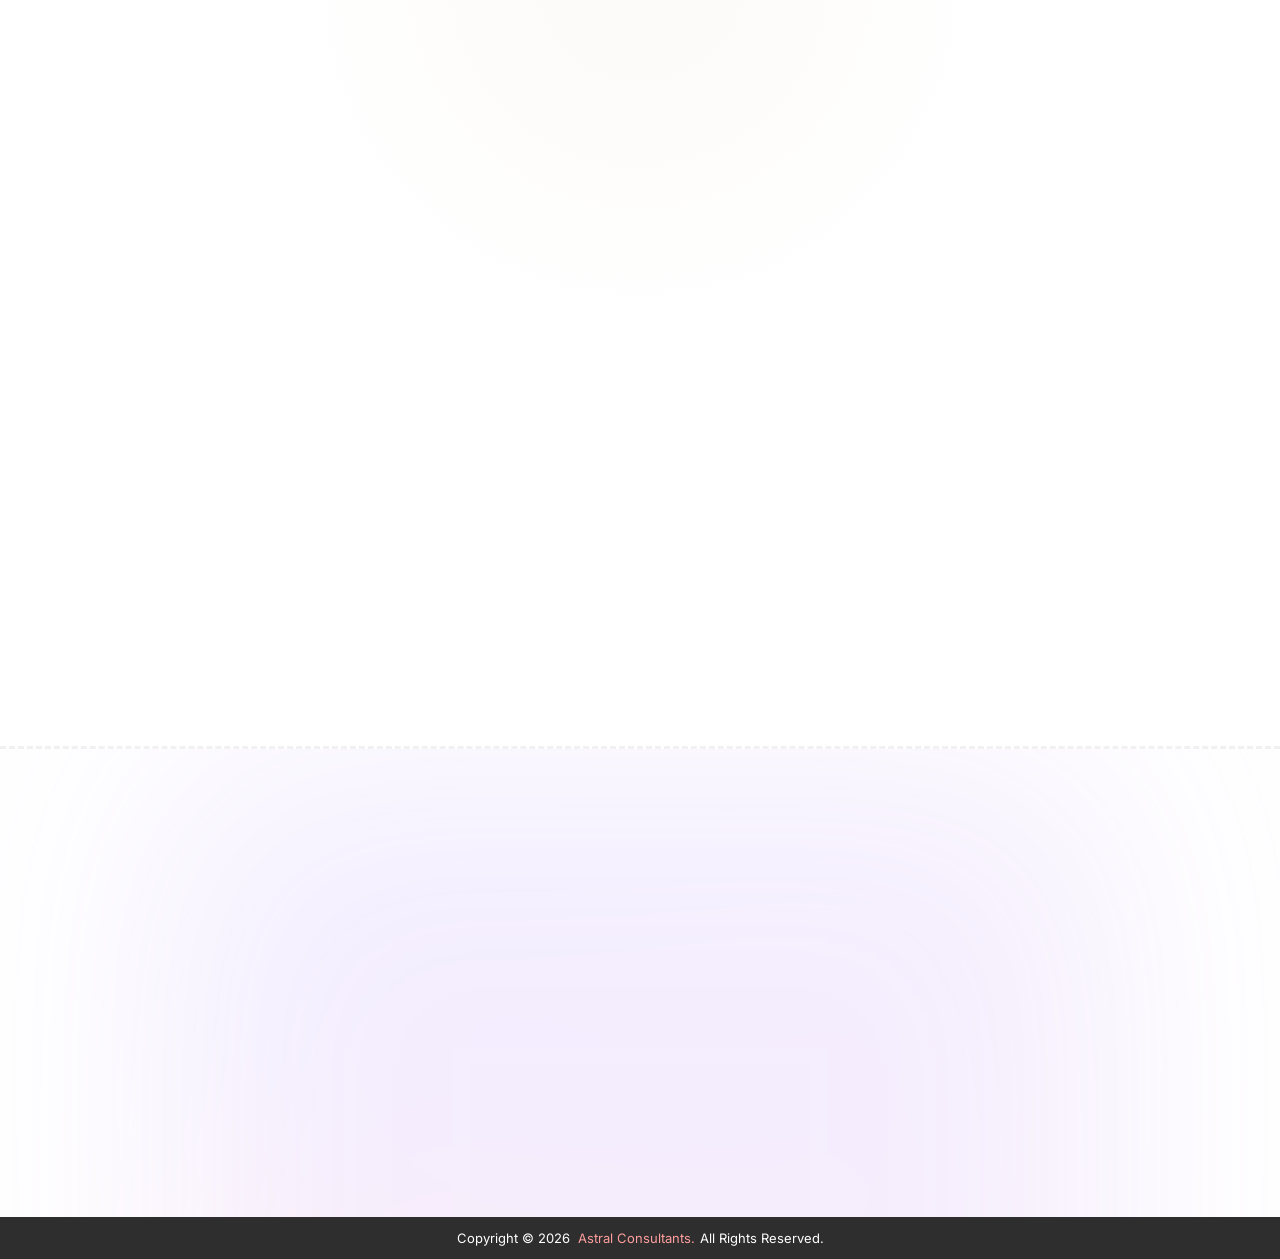
==== commit ef0962c1: "contant changes" ====
--- a/about.html
+++ b/about.html
@@ -936,7 +936,7 @@
     <footer class="main_footer">
         <div class="footer_top">
             <div class="container">
-                <div class="row">
+                <div class="row" style="align-items: baseline;">
                     <div class="col-xl-4 col-lg-4 col-md-6 col-sm-12">
                         <div class="footer_widget about_widget aos-init aos-animate" data-aos="fade-right"
                             data-aos-easing="linear" data-aos-duration="500">
--- a/assets/css/elements-css/footer.css
+++ b/assets/css/elements-css/footer.css
@@ -18,13 +18,13 @@
 }
 
 .footer_widget .footer_logo {
-    margin-bottom: 30px;
+    margin-bottom: 10px;
 }
 
 .footer_widget p {
     line-height: 26px;
     color: #444242db;
-    margin-bottom: 33px;
+    margin-bottom: 12px;
 }
 
 h4.footer_widget_title {
@@ -34,7 +34,7 @@
 }
 
 .footer_widget ul li a {
-    color:#444242db;
+    color: #444242db;
     font-size: 14px;
     font-weight: 400;
     line-height: 18px;
--- a/assets/css/style.css
+++ b/assets/css/style.css
@@ -1967,7 +1967,7 @@
 .process_block_one h4 {
     color: #0D0D0D;
     font-family: var(--primary-font);
-    font-size: 24px;
+    font-size: 16px;
     font-style: normal;
     font-weight: 700;
     line-height: 30px;
@@ -1977,7 +1977,7 @@
 .process_block_one p {
     color: #6A6A6A;
     font-family: var(--secondary-font);
-    font-size: 16px;
+    font-size: 15px;
     font-weight: 400;
     line-height: 26px;
     margin-bottom: 10px;
@@ -3081,16 +3081,15 @@
 
 .service_style_one .nav-tabs {
     position: relative;
-    display: grid;
-    margin-bottom: 60px;
-    align-items: center;
-    gap: 7px;
+    display: table;
+    margin-bottom: 0;
+    align-items: center;
     border-bottom: 1px dashed #d7d7d7;
     width: 30%;
     padding: 1rem;
     border: 1px dashed #b7000061;
     border-radius: 10px;
-    /* background: linear-gradient(to right, #ffe1e1ba, #ffffff7a); */
+    background: linear-gradient(to right, #ffe1e1ba, #ffffff7a);
 }
 
 
@@ -4418,6 +4417,7 @@
     font-weight: 400;
     line-height: 28px;
     margin-bottom: 20px;
+    text-align: justify;
 }
 
 .post_share_option {
@@ -7781,4 +7781,24 @@
 
 .confInfoP {
     color: #c1cbec !important;
+}
+
+.details_text_p {
+    font-size: 16px;
+    font-weight: 600;
+    margin-bottom: 6px;
+    -webkit-text-fill-color: #0000;
+    background: linear-gradient(90deg, #4b3376, red);
+    background-clip: text;
+    color: #0000;
+}
+
+.serviceImg {
+    min-height: 400px;
+    max-height: 400px;
+    width: 100%;
+    object-fit: cover;
+    border-radius: 30px;
+    border: 3px dashed #e4e4e4;
+    padding: 1rem;
 }
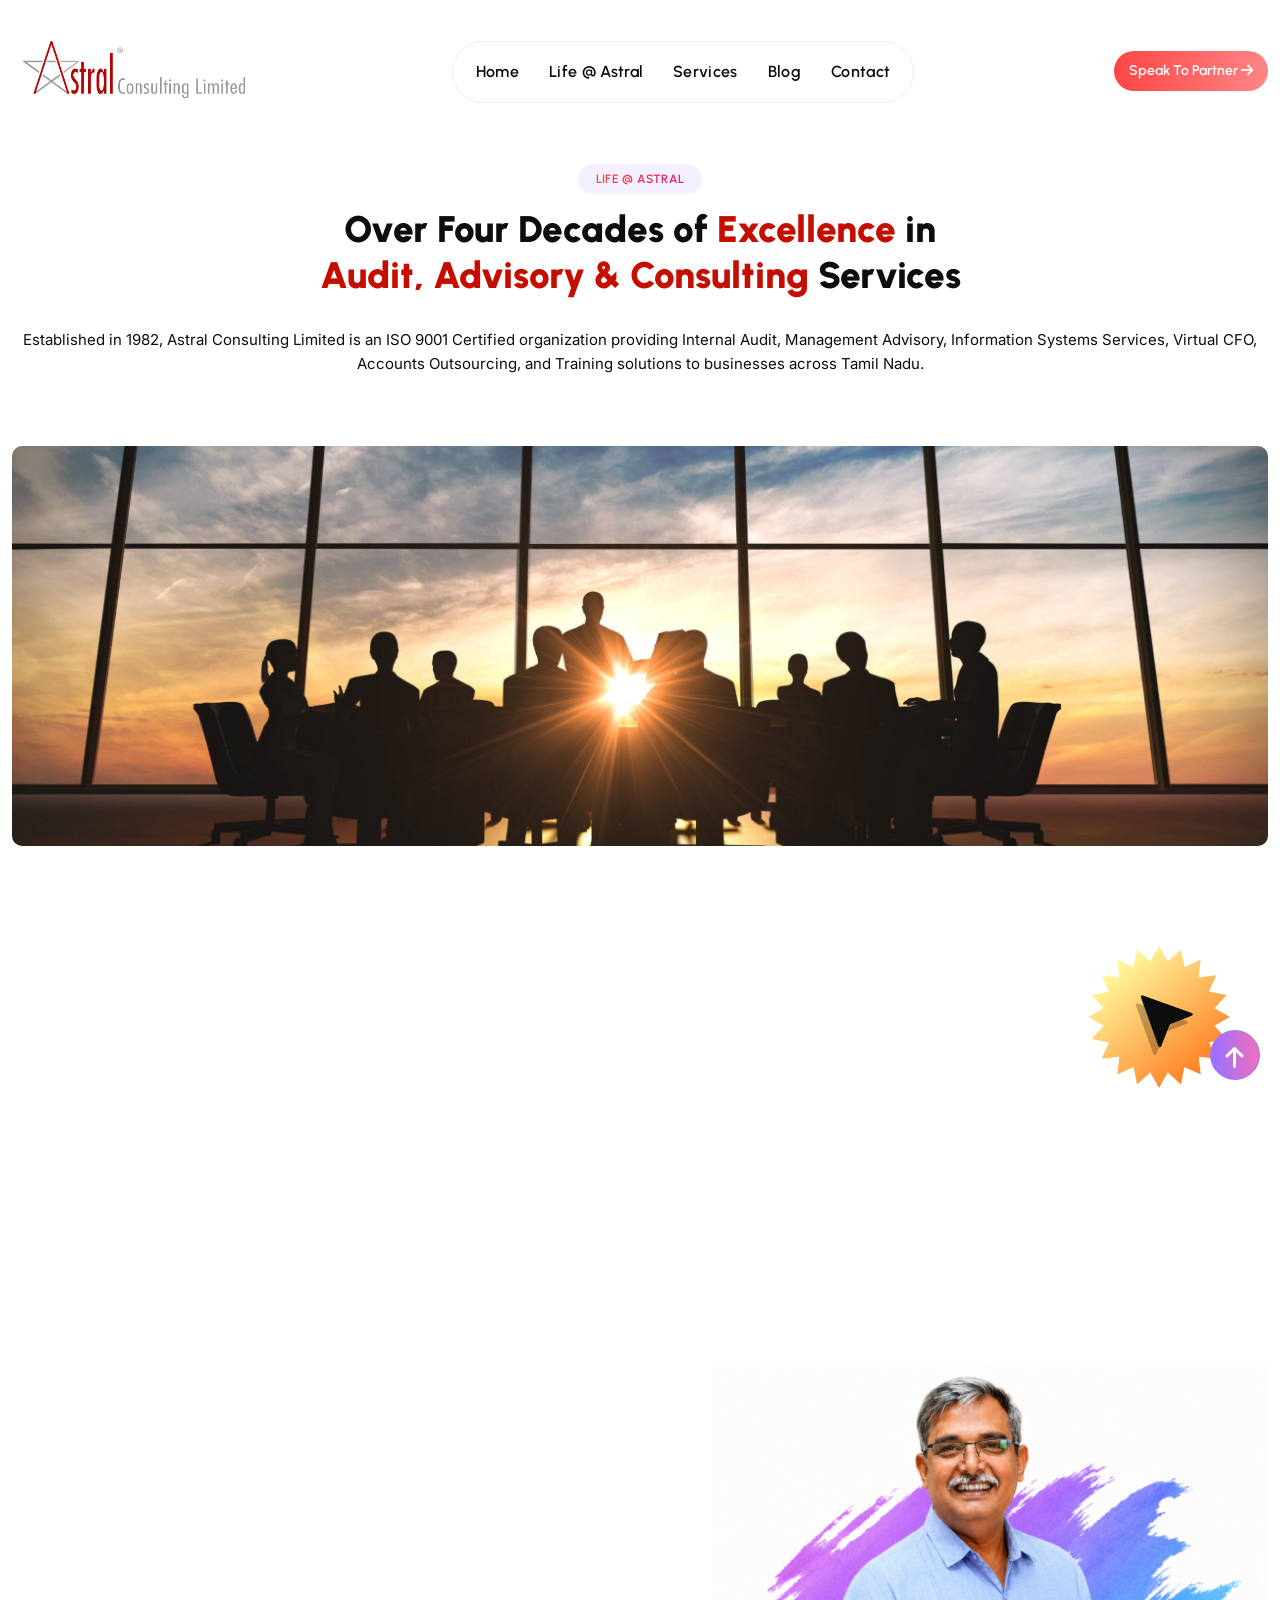
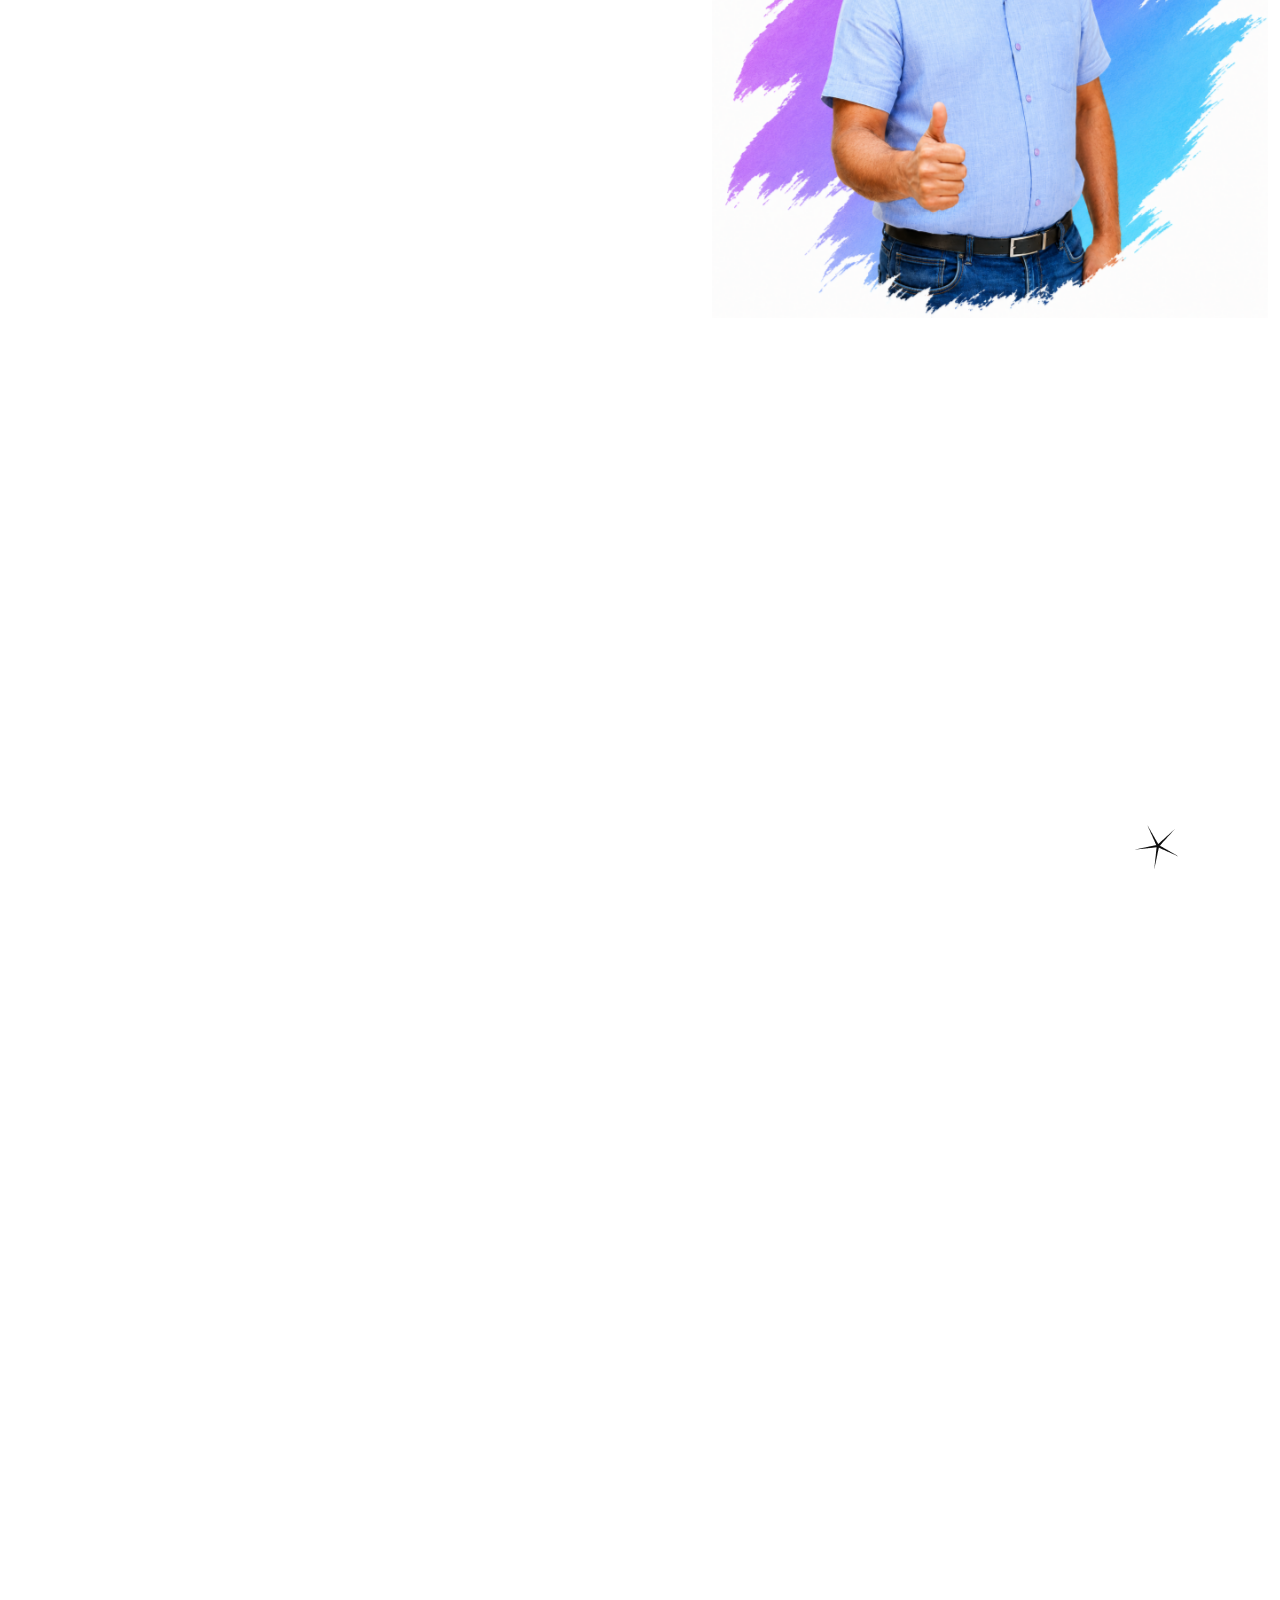
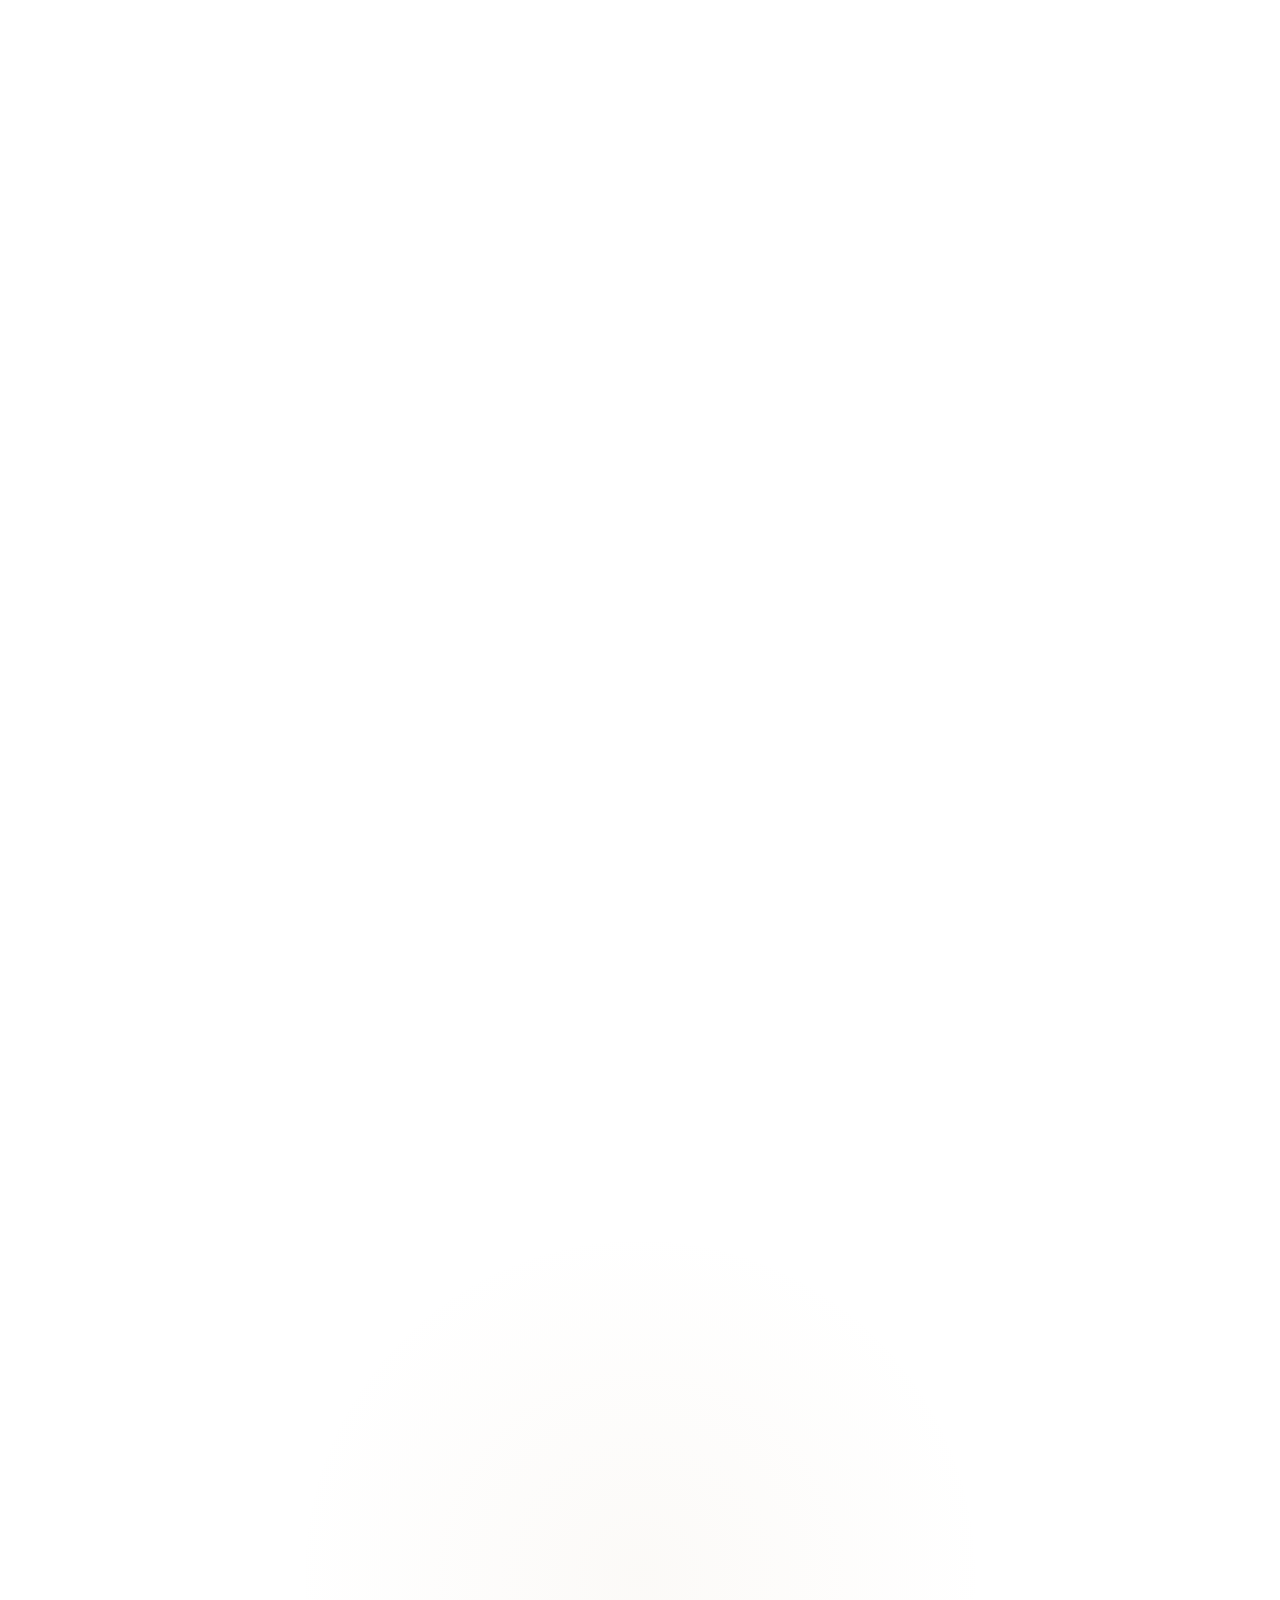
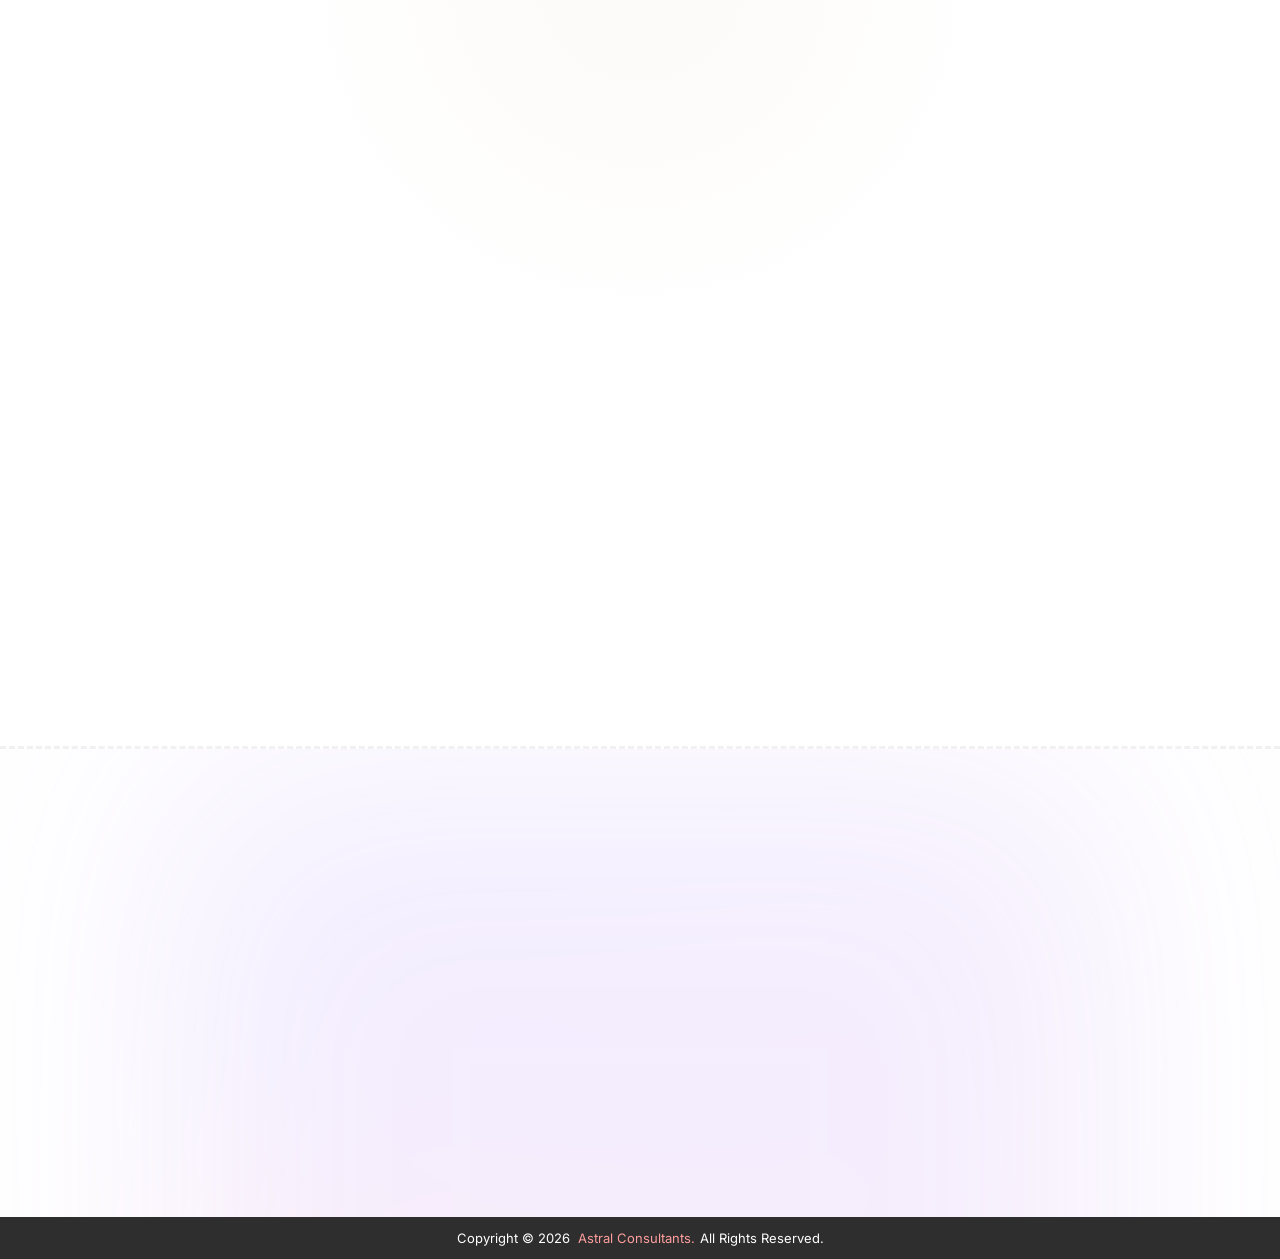
==== commit 88cb2a99: "contant changes" ====
--- a/about.html
+++ b/about.html
@@ -221,9 +221,78 @@
                             <!--Keep This Empty / Menu will come through Javascript-->
                         </nav>
                     </div>
-                    <div class="header_right_content">
-                        <button class="search-toggler d-none"><i class="icon-50"></i></button>
-                        <div class="link-btn"><a href="#" class="btn_style_one">Speak To Partner</a></div>
+                   <div class="header_right_content">
+                        <div class="link-btn">
+                            <a href="#" class="btn_style_one" data-bs-toggle="modal" data-bs-target="#partnerModal">
+                                <span>Speak To Partner</span>
+                                <i class="fas fa-arrow-right"></i>
+                            </a>
+                        </div>
+                        <!-- Modal -->
+                        <div class="modal fade premium-modal" id="partnerModal" tabindex="-1" aria-hidden="true">
+
+                            <div class="modal-dialog modal-dialog-centered">
+
+                                <div class="modal-content">
+
+                                    <div class="modal-header border-0">
+
+                                        <div>
+                                            <span class="modal-badge">
+                                                <i class="fas fa-sparkles"></i>
+                                                Support
+                                            </span>
+
+                                            <h3 class="modal-title">
+                                                Speak To Partner
+                                            </h3>
+
+                                            <p class="modal-desc">
+                                                Let's discuss your requirements and find the best solution.
+                                            </p>
+                                        </div>
+
+                                        <button type="button" class="btn-close" data-bs-dismiss="modal"></button>
+
+                                    </div>
+
+                                    <div class="modal-body">
+
+                                        <form>
+
+                                            <div class="input-group-premium">
+                                                <i class="fas fa-user"></i>
+                                                <input type="text" placeholder="Full Name">
+                                            </div>
+
+                                            <div class="input-group-premium">
+                                                <i class="fas fa-envelope"></i>
+                                                <input type="email" placeholder="Email Address">
+                                            </div>
+
+                                            <div class="input-group-premium">
+                                                <i class="fas fa-phone"></i>
+                                                <input type="tel" placeholder="Phone Number">
+                                            </div>
+
+                                            <div class="input-group-premium textarea-group">
+                                                <i class="fas fa-message"></i>
+                                                <textarea placeholder="Tell us about your project"></textarea>
+                                            </div>
+
+                                            <button class="premium-submit">
+                                                <span>Send Request</span>
+                                                <i class="fas fa-paper-plane"></i>
+                                            </button>
+
+                                        </form>
+
+                                    </div>
+
+                                </div>
+
+                            </div>
+                        </div>
                     </div>
                 </div>
             </div>
--- a/assets/css/style.css
+++ b/assets/css/style.css
@@ -1967,7 +1967,7 @@
 .process_block_one h4 {
     color: #0D0D0D;
     font-family: var(--primary-font);
-    font-size: 16px;
+    font-size: 18px;
     font-style: normal;
     font-weight: 700;
     line-height: 30px;
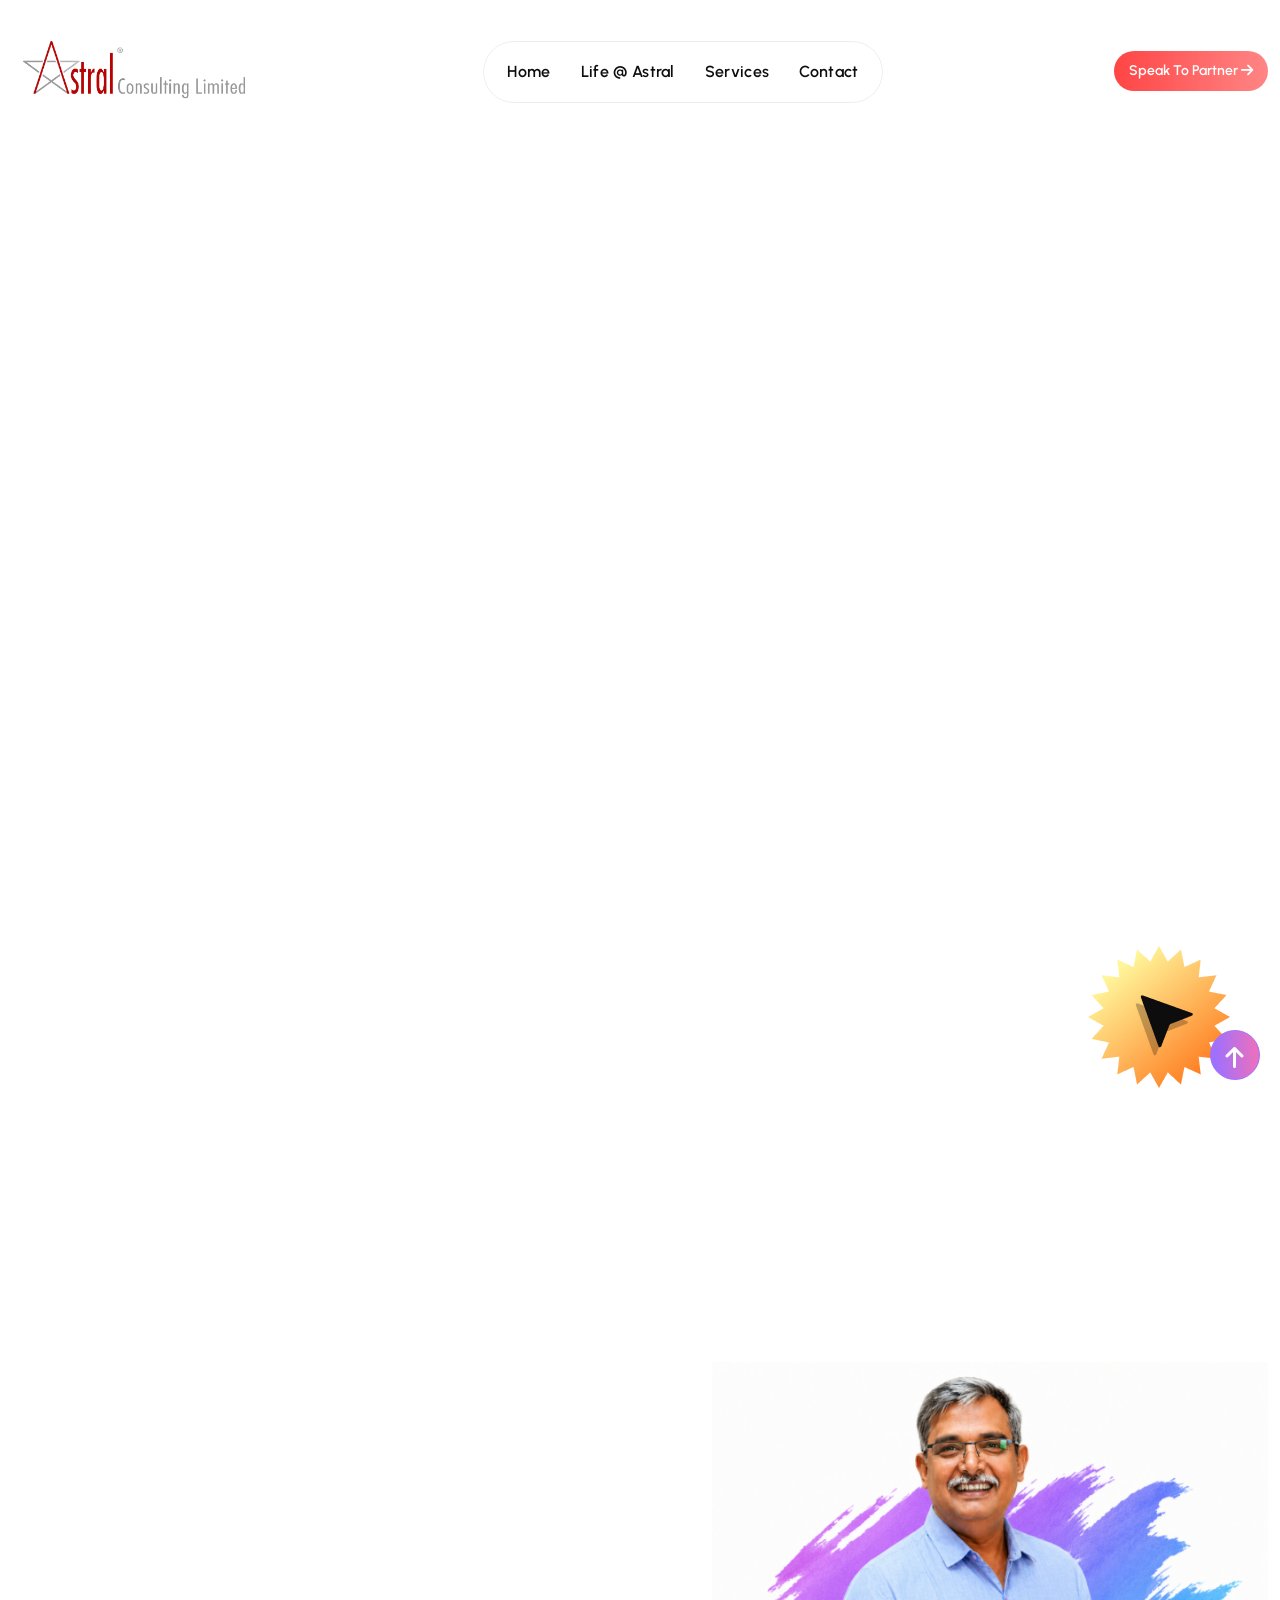
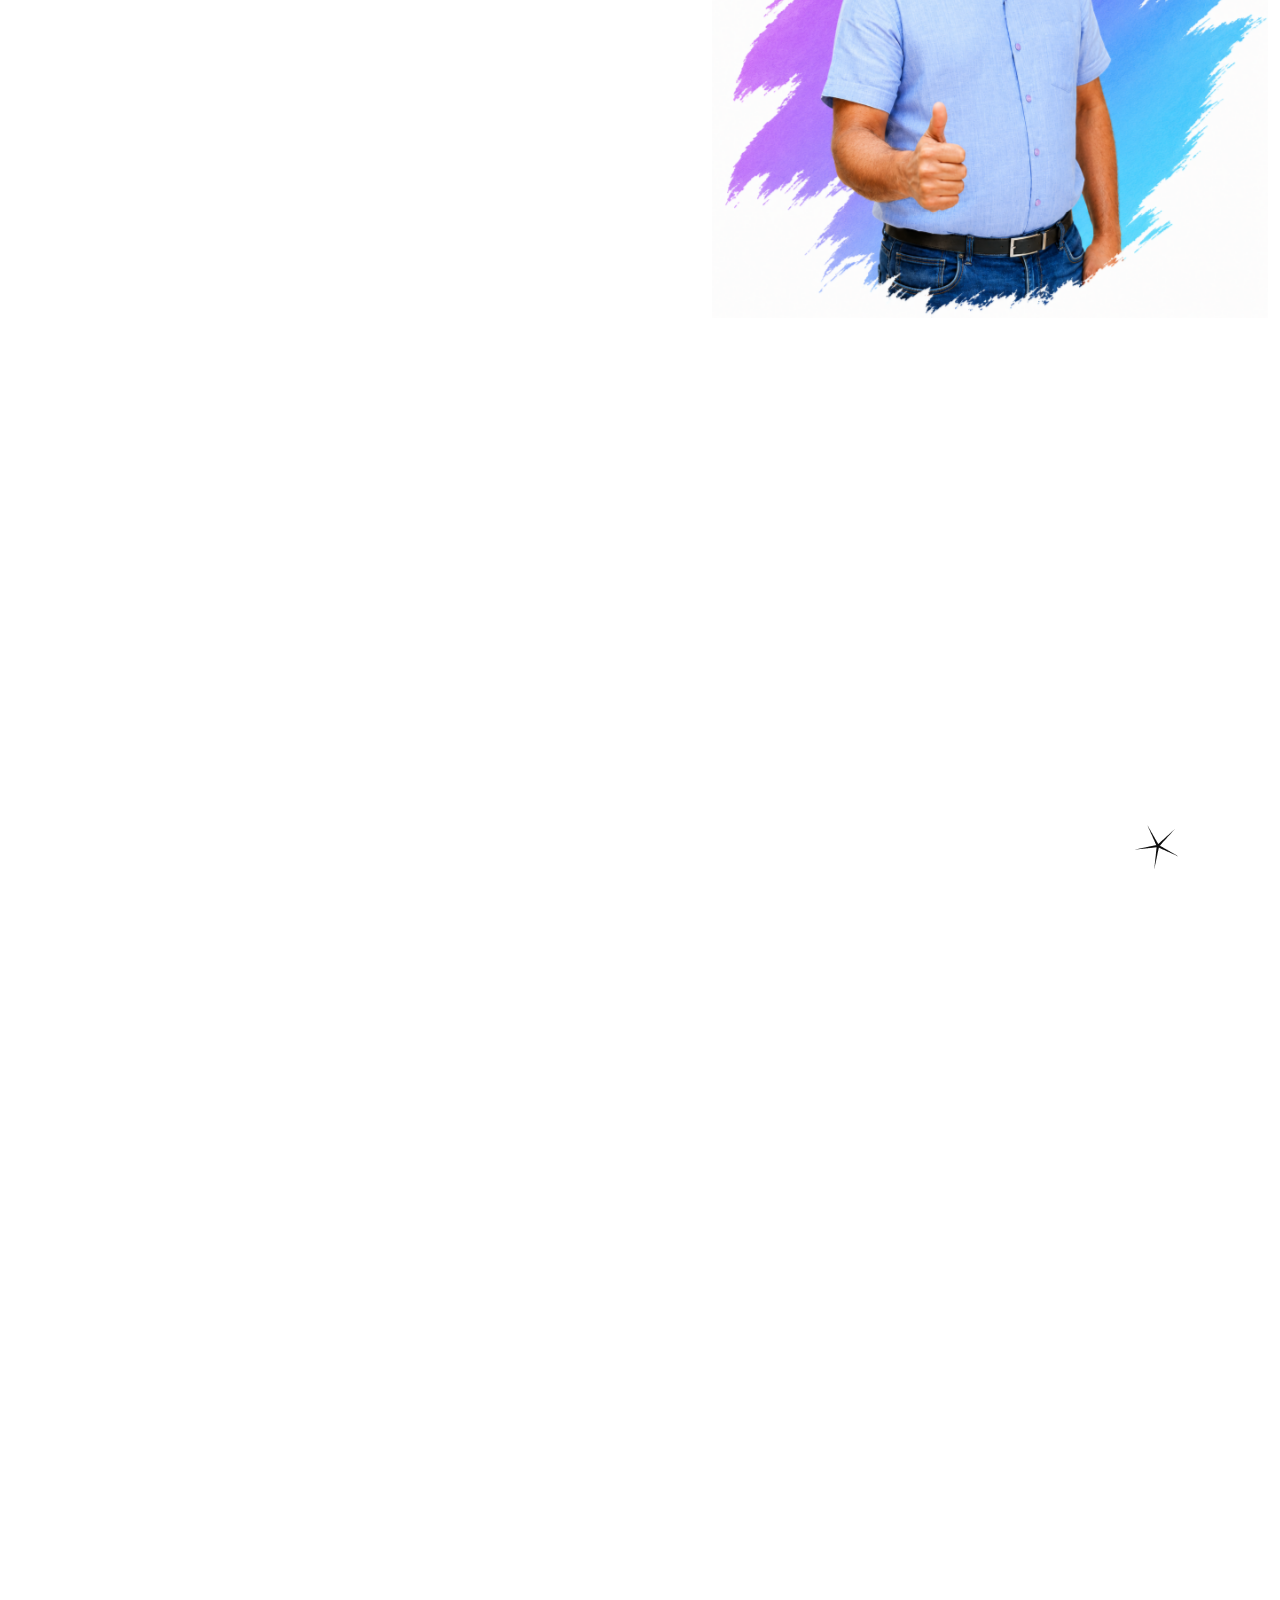
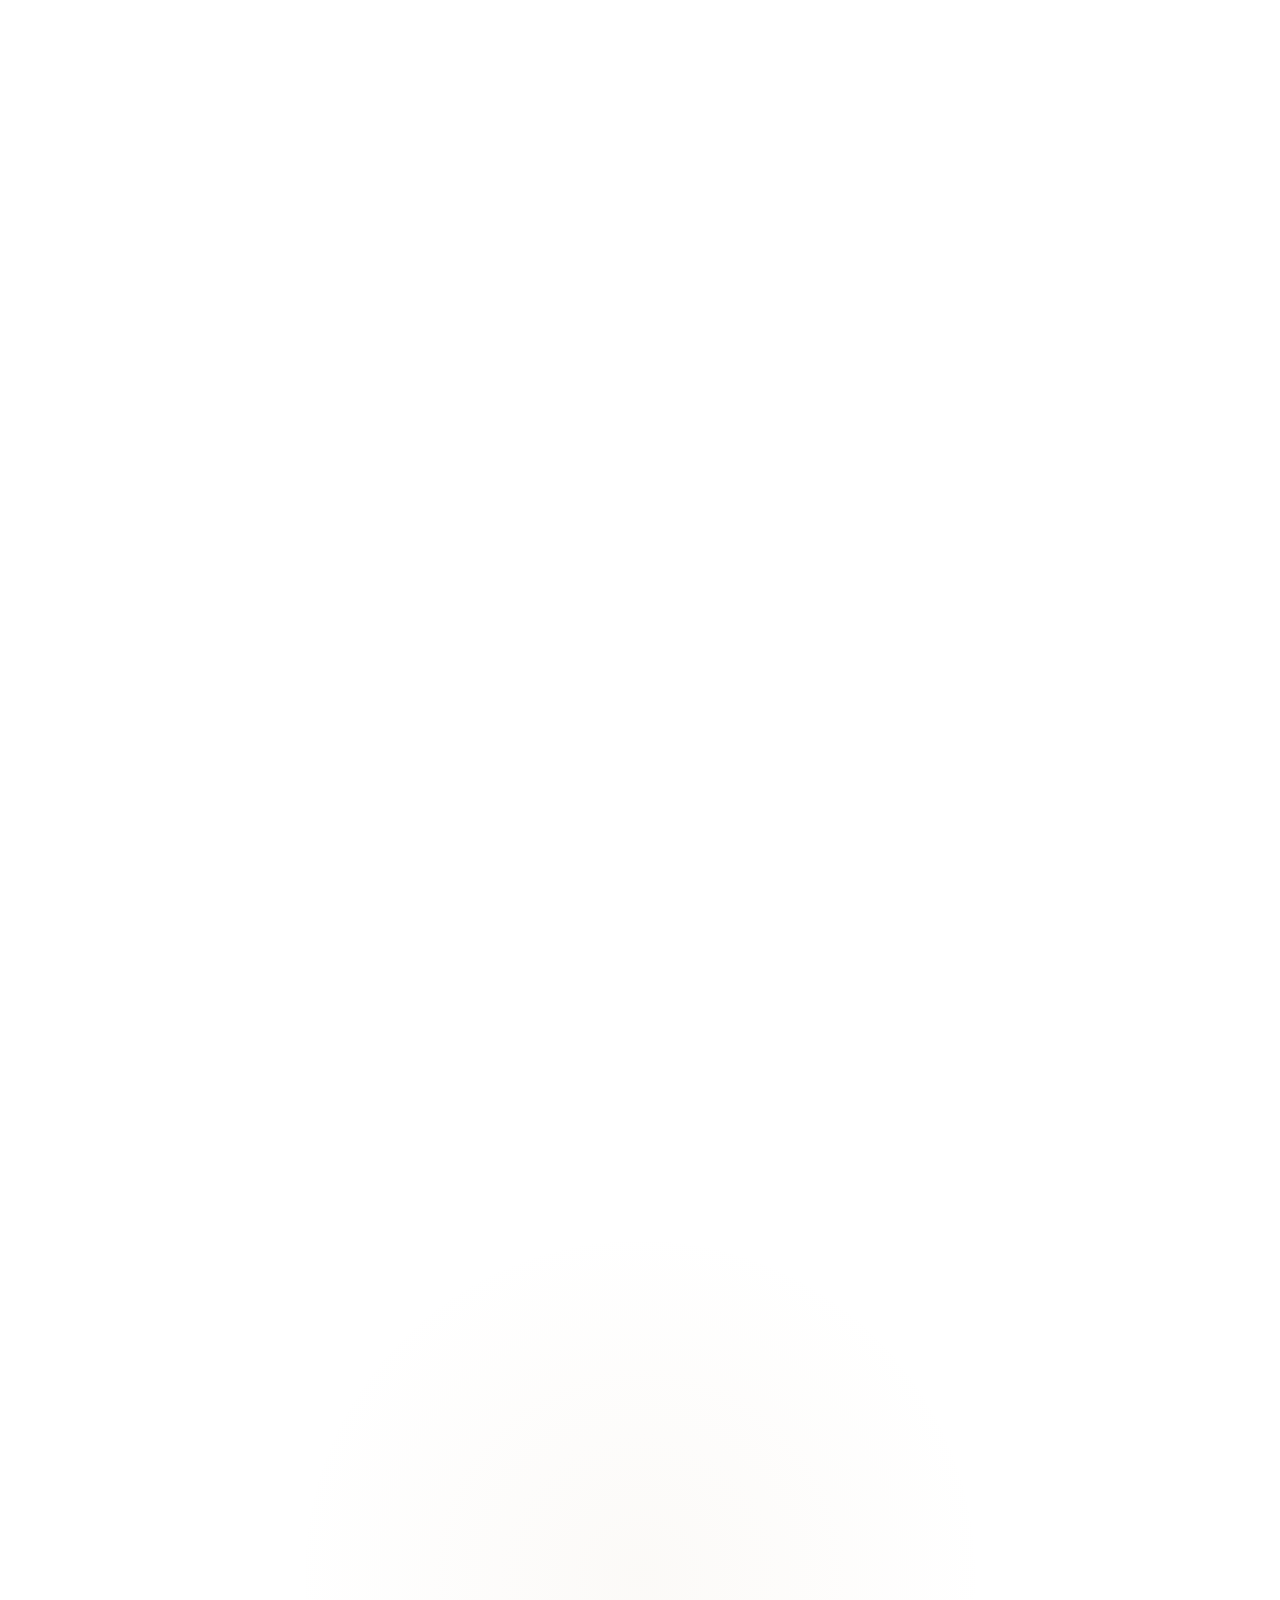
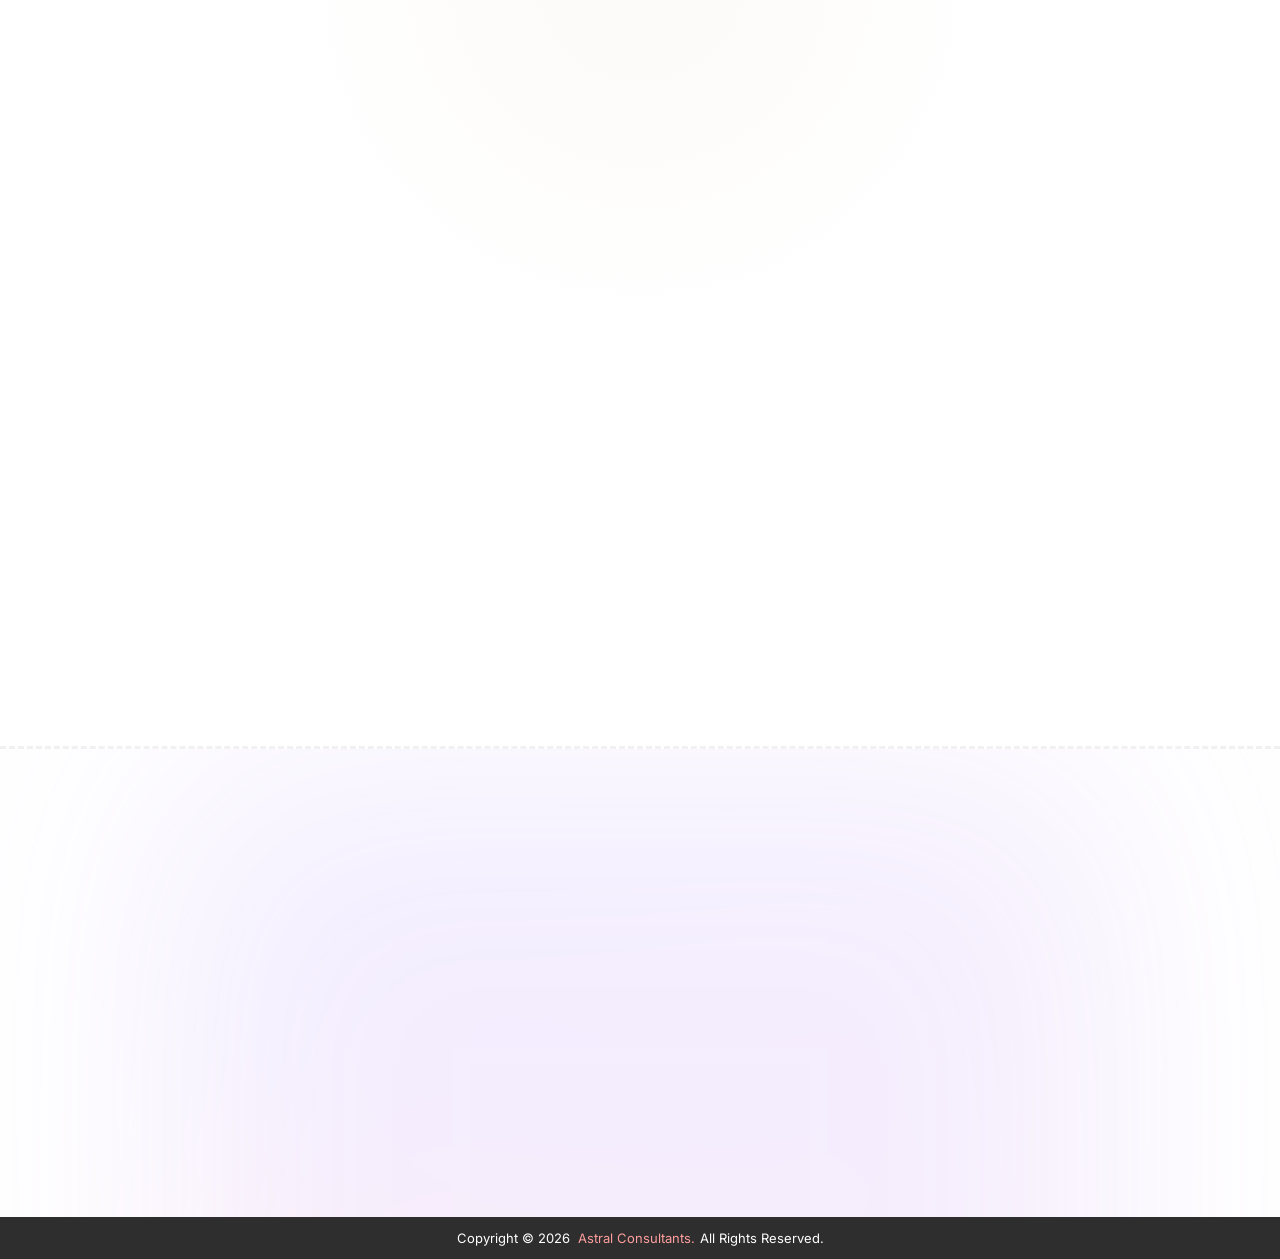
==== commit f7e0d712: "TASK-000 : Fix Playwright test failures for modal handling and field changes." ====
--- a/about.html
+++ b/about.html
@@ -123,7 +123,7 @@
                                     <li><a href="index.html">Home</a></li>
                                     <li><a href="about.html">Life @ Astral</a></li>
                                     <li><a href="services.html">Services</a></li>
-                                    <li><a href="blog.html">Blog</a></li>
+                                    <li class="d-none"><a href="blog.html">Blog</a></li>
                                     <li><a href="contact.html">Contact</a></li>
                                 </ul>
                             </div>
@@ -1053,7 +1053,7 @@
                                 <li><a href="index.html">Home</a></li>
                                 <li><a href="about.html">About Astrall</a></li>
                                 <li><a href="services.html">Services</a></li>
-                                <li><a href="blog.html">Leadership</a></li>
+                                <li><a  class="d-none" href="blog.html">Leadership</a></li>
                                 <li><a href="contact.html">Contact</a></li>
                             </ul>
                         </div>
--- a/assets/css/style.css
+++ b/assets/css/style.css
@@ -7568,6 +7568,7 @@
     height: 300px;
     object-fit: cover;
     object-position: top;
+    border-radius: 15px;
 }
 
 .corp-role-tag {
@@ -7589,24 +7590,6 @@
     line-height: normal;
 }
 
-.corp-role-tag {
-    position: absolute;
-    bottom: -8px;
-    left: 50%;
-    transform: translateX(-50%);
-    background: #1e293b;
-    color: var(--corp-accent-secondary);
-    font-size: 9px;
-    font-weight: 700;
-    padding: 3px 10px;
-    border-radius: 20px;
-    border: 1px solid #334155;
-    white-space: nowrap;
-    text-transform: uppercase;
-    letter-spacing: 1px;
-    transition: all 0.4s ease;
-}
-
 /* Text Content */
 
 .corp-info h4 {
